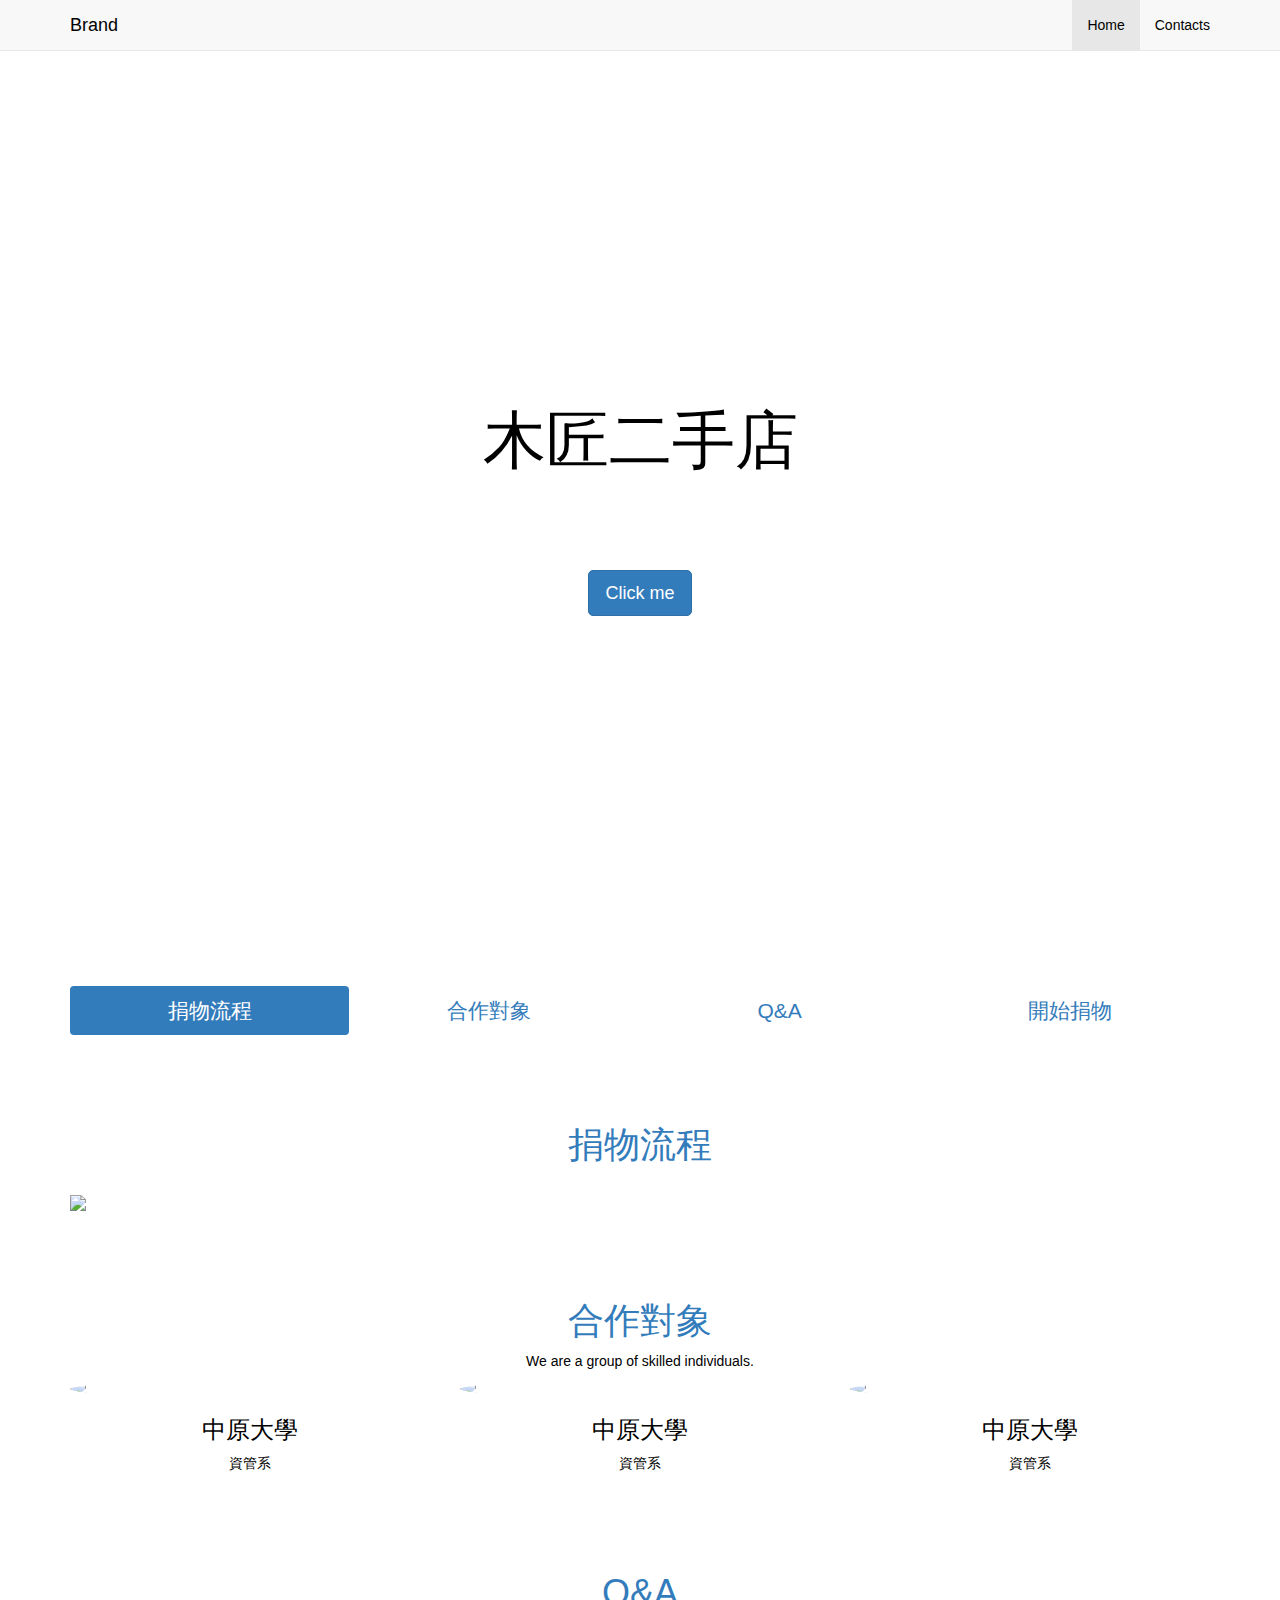
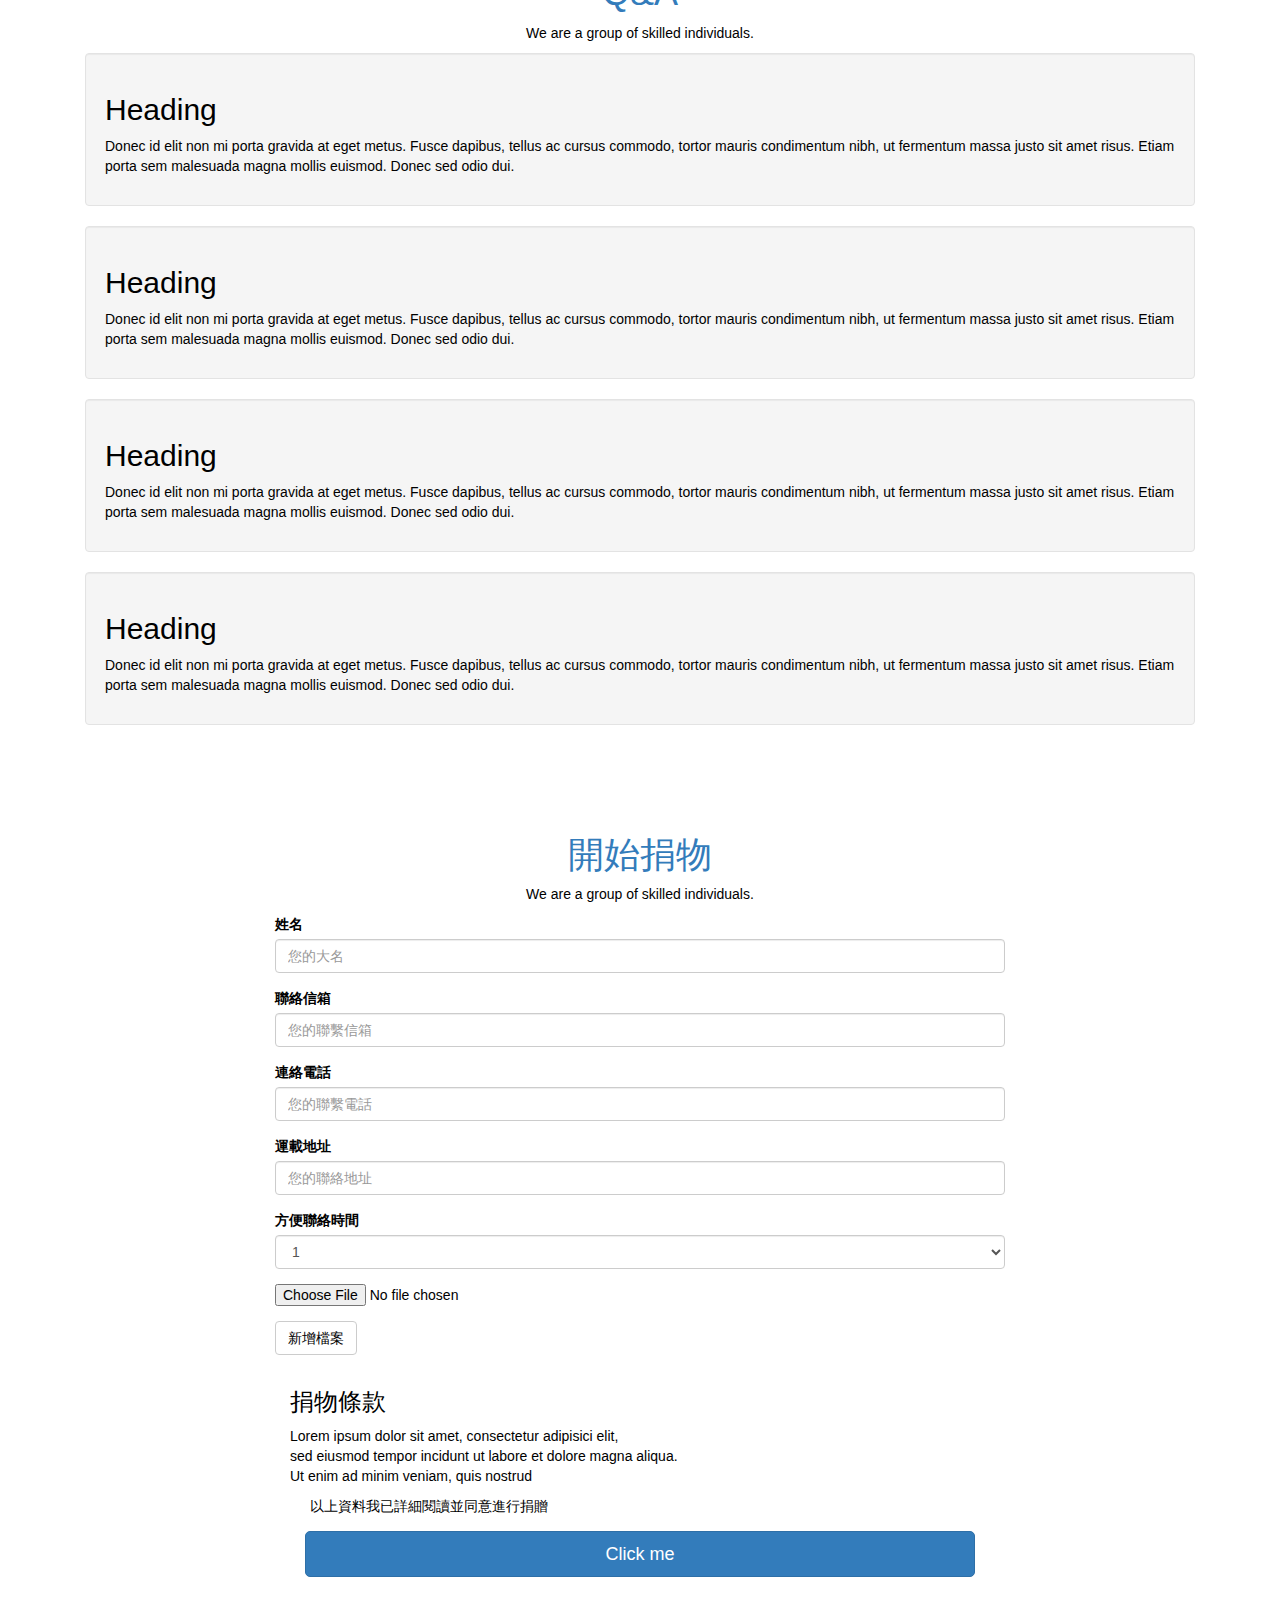
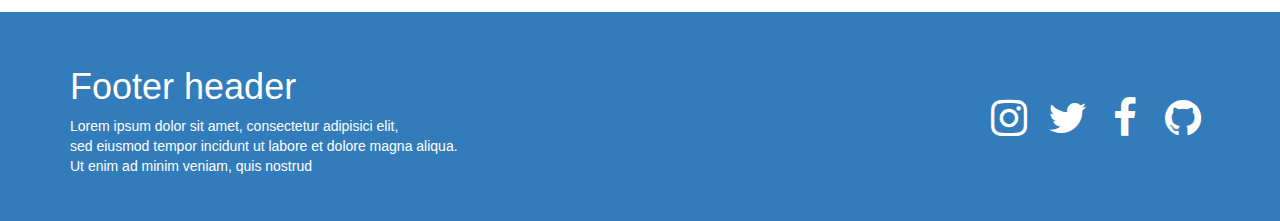
==== carpanter/index.html @ 4516a8fb "carpanter-donate" ====
<html><head>
    <meta charset="utf-8">
    <meta name="viewport" content="width=device-width, initial-scale=1">
    <script type="text/javascript" src="http://cdnjs.cloudflare.com/ajax/libs/jquery/2.0.3/jquery.min.js"></script>
    <script type="text/javascript" src="http://netdna.bootstrapcdn.com/bootstrap/3.3.4/js/bootstrap.min.js"></script>
    <link href="http://cdnjs.cloudflare.com/ajax/libs/font-awesome/4.3.0/css/font-awesome.min.css" rel="stylesheet" type="text/css">
    <link href="stylesheets.css" rel="stylesheet" type="text/css">
  </head><body>

    <div class="navbar navbar-default navbar-static-top"><div class="container"><div class="navbar-header"><button type="button" class="navbar-toggle" data-toggle="collapse" data-target="#navbar-ex-collapse"><span class="sr-only">Toggle navigation</span><span class="icon-bar"></span><span class="icon-bar"></span><span class="icon-bar"></span></button><a class="navbar-brand" href="#"><span>Brand</span></a></div><div class="collapse navbar-collapse" id="navbar-ex-collapse"><ul class="nav navbar-nav navbar-right"><li class="active"><a href="#">Home</a></li><li><a href="#">Contacts</a></li></ul></div></div></div><div class="cover">
      <div class="cover-image" style="background-image: url(https://unsplash.imgix.net/photo-1418065460487-3e41a6c84dc5?q=25&amp;fm=jpg&amp;s=127f3a3ccf4356b7f79594e05f6c840e);"></div>
      <div class="container">
        <div class="row">
          <div class="col-md-12 text-center">
            <h1>木匠二手店</h1>
            <p class="text-inverse">人的休息站　物的休憩站</p>
            <br>
            <br>
            <a class="btn btn-lg btn-primary" href="#">Click me</a>
          </div>
        </div>
      </div>
    </div>
    <div class="section">
      <div class="container">
        <div class="row">
          <div class="col-md-12">
            <ul class="lead nav nav-justified nav-pills">
              <li class="active">
                <a href="#1">捐物流程</a>
              </li>
              <li class="">
                <a href="#2">合作對象</a>
              </li>
              <li>
                <a href="#3">Q&amp;A</a>
              </li>
              <li>
                <a href="#4">開始捐物</a>
              </li>
            </ul>
          </div>
        </div>
      </div>
    </div>
    <div class="section">
      <div class="container">
        <div class="row">
          <div class="col-md-12">
            <h1 class="text-center text-primary" id="1">捐物流程</h1>
            <div class="col-md-12">
              <h1 class="text-center"></h1>
            </div>
          </div>
        </div>
        <div class="row">
          <div class="col-md-12">
            <img src="https://unsplash.imgix.net/photo-1422222948315-28aadb7a2cb8?w=1024&amp;q=50&amp;fm=jpg&amp;s=cfeadbd7a991e58b553bee29a7eeca55" class="img-responsive">
          </div>
        </div>
      </div>
    </div>
    <div class="section">
      <div class="container">
        <div class="row">
          <div class="col-md-12">
            <h1 class="text-center text-primary" id="2">合作對象</h1>
            <p class="text-center">We are a group of skilled individuals.</p>
          </div>
        </div>
        <div class="row">
          <div class="col-md-4">
            <img src="http://pingendo.github.io/pingendo-bootstrap/assets/user_placeholder.png" class="center-block img-circle img-responsive">
            <h3 class="text-center">中原大學</h3>
            <p class="text-center">資管系</p>
          </div>
          <div class="col-md-4">
            <img src="http://pingendo.github.io/pingendo-bootstrap/assets/user_placeholder.png" class="center-block img-circle img-responsive">
            <h3 class="text-center">中原大學</h3>
            <p class="text-center">資管系</p>
          </div>
          <div class="col-md-4">
            <img src="http://pingendo.github.io/pingendo-bootstrap/assets/user_placeholder.png" class="center-block img-circle img-responsive">
            <h3 class="text-center">中原大學</h3>
            <p class="text-center">資管系</p>
          </div>
        </div>
      </div>
    </div>
    <div class="section">
      <div class="container">
        <div class="row">
          <div class="col-md-12">
            <h1 class="text-center text-primary" id="3">Q&amp;A</h1>
            <p class="text-center">We are a group of skilled individuals.</p>
            <div class="col-md-12">
              <div class="well">
                <h2>Heading</h2>
                <p>Donec id elit non mi porta gravida at eget metus. Fusce dapibus, tellus
                  ac cursus commodo, tortor mauris condimentum nibh, ut fermentum massa justo
                  sit amet risus. Etiam porta sem malesuada magna mollis euismod. Donec sed
                  odio dui.</p>
              </div>
              <div class="well">
                <h2>Heading</h2>
                <p>Donec id elit non mi porta gravida at eget metus. Fusce dapibus, tellus
                  ac cursus commodo, tortor mauris condimentum nibh, ut fermentum massa justo
                  sit amet risus. Etiam porta sem malesuada magna mollis euismod. Donec sed
                  odio dui.</p>
              </div>
              <div class="well">
                <h2>Heading</h2>
                <p>Donec id elit non mi porta gravida at eget metus. Fusce dapibus, tellus
                  ac cursus commodo, tortor mauris condimentum nibh, ut fermentum massa justo
                  sit amet risus. Etiam porta sem malesuada magna mollis euismod. Donec sed
                  odio dui.</p>
              </div>
              <div class="well">
                <h2>Heading</h2>
                <p>Donec id elit non mi porta gravida at eget metus. Fusce dapibus, tellus
                  ac cursus commodo, tortor mauris condimentum nibh, ut fermentum massa justo
                  sit amet risus. Etiam porta sem malesuada magna mollis euismod. Donec sed
                  odio dui.</p>
              </div>
            </div>
          </div>
        </div>
      </div>
    </div>
    <div class="section">
      <div class="container">
        <div class="row">
          <div class="col-md-12">
            <h1 class="text-center text-primary" id="4">開始捐物</h1>
            <p class="text-center">We are a group of skilled individuals.</p>
            <div class="col-md-2"></div>
            <div class="col-md-8">
              <form role="form">
                <div class="form-group">
                  <label class="control-label">姓名</label>
                  <input class="form-control" type="text" placeholder="您的大名">
                </div>
                <div class="form-group">
                  <label class="control-label" for="exampleInputEmail1">聯絡信箱</label>
                  <input class="form-control" id="exampleInputEmail1" placeholder="您的聯繫信箱" type="email">
                </div>
                <div class="form-group">
                  <label class="control-label">連絡電話</label>
                  <input class="form-control" type="text" placeholder="您的聯繫電話">
                </div>
                <div class="form-group">
                  <label class="control-label">運載地址</label>
                  <input class="form-control" type="text" placeholder="您的聯絡地址">
                </div>
                <div class="form-group">
                  <label class="control-label">方便聯絡時間</label>
                  <select class="form-control">
                    <option>1</option>
                    <option>2</option>
                  </select>
                </div>
                <div class="form-group">
                  <input type="file">
                </div>
                <button type="submit" class="btn btn-default">新增檔案</button>
              </form>
              <div class="col-md-12">
                <h3>捐物條款</h3>
                <p>Lorem ipsum dolor sit amet, consectetur adipisici elit,
                  <br>sed eiusmod tempor incidunt ut labore et dolore magna aliqua.
                  <br>Ut enim ad minim veniam, quis nostrud</p>
                <form role="form">
                  <div class="form-group">
                    <div class="checkbox">
                      <label>以上資料我已詳細閱讀並同意進行捐贈</label>
                    </div>
                  </div>
                </form>
                <div class="col-md-12">
                  <a class="btn btn-block btn-lg btn-primary">Click me</a>
                </div>
              </div>
            </div>
            <div class="col-md-2"></div>
          </div>
        </div>
        <div class="row"></div>
      </div>
    </div>
    <footer class="section section-primary">
      <div class="container">
        <div class="row">
          <div class="col-sm-6">
            <h1>Footer header</h1>
            <p>Lorem ipsum dolor sit amet, consectetur adipisici elit,
              <br>sed eiusmod tempor incidunt ut labore et dolore magna aliqua.
              <br>Ut enim ad minim veniam, quis nostrud</p>
          </div>
          <div class="col-sm-6">
            <p class="text-info text-right">
              <br>
              <br>
            </p>
            <div class="row">
              <div class="col-md-12 hidden-lg hidden-md hidden-sm text-left">
                <a href="#"><i class="fa fa-3x fa-fw fa-instagram text-inverse"></i></a>
                <a href="#"><i class="fa fa-3x fa-fw fa-twitter text-inverse"></i></a>
                <a href="#"><i class="fa fa-3x fa-fw fa-facebook text-inverse"></i></a>
                <a href="#"><i class="fa fa-3x fa-fw fa-github text-inverse"></i></a>
              </div>
            </div>
            <div class="row">
              <div class="col-md-12 hidden-xs text-right">
                <a href="#"><i class="fa fa-3x fa-fw fa-instagram text-inverse"></i></a>
                <a href="#"><i class="fa fa-3x fa-fw fa-twitter text-inverse"></i></a>
                <a href="#"><i class="fa fa-3x fa-fw fa-facebook text-inverse"></i></a>
                <a href="#"><i class="fa fa-3x fa-fw fa-github text-inverse"></i></a>
              </div>
            </div>
          </div>
        </div>
      </div>
    </footer>


</body></html>
---- carpanter/stylesheets.css ----
@import url(http://fonts.googleapis.com/earlyaccess/notosanstc.css);
/*!
 * Default theme for Pingendo
 * Homepage: http://pingendo.com
 * Copyright 2015 Pingendo
 * Licensed under MIT
 * Based on Bootstrap v3.3.4
*/
/* Add custom CSS classes here
 *
 * img {
 *   box-shadow : 0px 0px 10px black !important;
 * }
*/
/*! normalize.css v3.0.2 | MIT License | git.io/normalize */
html {
  font-family: 'Noto Sans TC', sans-serif;
  -ms-text-size-adjust: 100%;
  -webkit-text-size-adjust: 100%;
}
body {
  font-family: 'Noto Sans TC', sans-serif;
  margin: 0;
}
article,
aside,
details,
figcaption,
figure,
footer,
header,
hgroup,
main,
menu,
nav,
section,
summary {
  display: block;
}
audio,
canvas,
progress,
video {
  display: inline-block;
  vertical-align: baseline;
}
audio:not([controls]) {
  display: none;
  height: 0;
}
[hidden],
template {
  display: none;
}
a {
  background-color: transparent;
}
a:active,
a:hover {
  outline: 0;
}
abbr[title] {
  border-bottom: 1px dotted;
}
b,
strong {
  font-weight: bold;
}
dfn {
  font-style: italic;
}
h1 {
  font-size: 2em;
  margin: 0.67em 0;
}
mark {
  background: #ff0;
  color: #000;
}
small {
  font-size: 80%;
}
sub,
sup {
  font-size: 75%;
  line-height: 0;
  position: relative;
  vertical-align: baseline;
}
sup {
  top: -0.5em;
}
sub {
  bottom: -0.25em;
}
img {
  border: 0;
}
svg:not(:root) {
  overflow: hidden;
}
figure {
  margin: 1em 40px;
}
hr {
  -moz-box-sizing: content-box;
  box-sizing: content-box;
  height: 0;
}
pre {
  overflow: auto;
}
code,
kbd,
pre,
samp {
  font-size: 1em;
}
button,
input,
optgroup,
select,
textarea {
  color: inherit;
  font: inherit;
  margin: 0;
}
button {
  overflow: visible;
}
button,
select {
  text-transform: none;
}
button,
html input[type="button"],
input[type="reset"],
input[type="submit"] {
  -webkit-appearance: button;
  cursor: pointer;
}
button[disabled],
html input[disabled] {
  cursor: default;
}
button::-moz-focus-inner,
input::-moz-focus-inner {
  border: 0;
  padding: 0;
}
input {
  line-height: normal;
}
input[type="checkbox"],
input[type="radio"] {
  box-sizing: border-box;
  padding: 0;
}
input[type="number"]::-webkit-inner-spin-button,
input[type="number"]::-webkit-outer-spin-button {
  height: auto;
}
input[type="search"] {
  -webkit-appearance: textfield;
  -moz-box-sizing: content-box;
  -webkit-box-sizing: content-box;
  box-sizing: content-box;
}
input[type="search"]::-webkit-search-cancel-button,
input[type="search"]::-webkit-search-decoration {
  -webkit-appearance: none;
}
fieldset {
  border: 1px solid #c0c0c0;
  margin: 0 2px;
  padding: 0.35em 0.625em 0.75em;
}
legend {
  border: 0;
  padding: 0;
}
textarea {
  overflow: auto;
}
optgroup {
  font-weight: bold;
}
table {
  border-collapse: collapse;
  border-spacing: 0;
}
td,
th {
  padding: 0;
}
/*! Source: https://github.com/h5bp/html5-boilerplate/blob/master/src/css/main.css */
@media print {
  *,
  *:before,
  *:after {
    background: transparent !important;
    color: #000 !important;
    box-shadow: none !important;
    text-shadow: none !important;
  }
  a,
  a:visited {
    text-decoration: underline;
  }
  a[href]:after {
    content: " (" attr(href) ")";
  }
  abbr[title]:after {
    content: " (" attr(title) ")";
  }
  a[href^="#"]:after,
  a[href^="javascript:"]:after {
    content: "";
  }
  pre,
  blockquote {
    border: 1px solid #999;
    page-break-inside: avoid;
  }
  thead {
    display: table-header-group;
  }
  tr,
  img {
    page-break-inside: avoid;
  }
  img {
    max-width: 100% !important;
  }
  p,
  h2,
  h3 {
    orphans: 3;
    widows: 3;
  }
  h2,
  h3 {
    page-break-after: avoid;
  }
  select {
    background: #fff !important;
  }
  .navbar {
    display: none;
  }
  .btn > .caret,
  .dropup > .btn > .caret {
    border-top-color: #000 !important;
  }
  .label {
    border: 1px solid #000;
  }
  .table {
    border-collapse: collapse !important;
  }
  .table td,
  .table th {
    background-color: #fff !important;
  }
  .table-bordered th,
  .table-bordered td {
    border: 1px solid #ddd !important;
  }
}
.glyphicon {
  position: relative;
  top: 1px;
  display: inline-block;
  font-style: normal;
  font-weight: normal;
  line-height: 1;
  -webkit-font-smoothing: antialiased;
  -moz-osx-font-smoothing: grayscale;
}
.glyphicon-asterisk:before {
  content: "\2a";
}
.glyphicon-plus:before {
  content: "\2b";
}
.glyphicon-euro:before,
.glyphicon-eur:before {
  content: "\20ac";
}
.glyphicon-minus:before {
  content: "\2212";
}
.glyphicon-cloud:before {
  content: "\2601";
}
.glyphicon-envelope:before {
  content: "\2709";
}
.glyphicon-pencil:before {
  content: "\270f";
}
.glyphicon-glass:before {
  content: "\e001";
}
.glyphicon-music:before {
  content: "\e002";
}
.glyphicon-search:before {
  content: "\e003";
}
.glyphicon-heart:before {
  content: "\e005";
}
.glyphicon-star:before {
  content: "\e006";
}
.glyphicon-star-empty:before {
  content: "\e007";
}
.glyphicon-user:before {
  content: "\e008";
}
.glyphicon-film:before {
  content: "\e009";
}
.glyphicon-th-large:before {
  content: "\e010";
}
.glyphicon-th:before {
  content: "\e011";
}
.glyphicon-th-list:before {
  content: "\e012";
}
.glyphicon-ok:before {
  content: "\e013";
}
.glyphicon-remove:before {
  content: "\e014";
}
.glyphicon-zoom-in:before {
  content: "\e015";
}
.glyphicon-zoom-out:before {
  content: "\e016";
}
.glyphicon-off:before {
  content: "\e017";
}
.glyphicon-signal:before {
  content: "\e018";
}
.glyphicon-cog:before {
  content: "\e019";
}
.glyphicon-trash:before {
  content: "\e020";
}
.glyphicon-home:before {
  content: "\e021";
}
.glyphicon-file:before {
  content: "\e022";
}
.glyphicon-time:before {
  content: "\e023";
}
.glyphicon-road:before {
  content: "\e024";
}
.glyphicon-download-alt:before {
  content: "\e025";
}
.glyphicon-download:before {
  content: "\e026";
}
.glyphicon-upload:before {
  content: "\e027";
}
.glyphicon-inbox:before {
  content: "\e028";
}
.glyphicon-play-circle:before {
  content: "\e029";
}
.glyphicon-repeat:before {
  content: "\e030";
}
.glyphicon-refresh:before {
  content: "\e031";
}
.glyphicon-list-alt:before {
  content: "\e032";
}
.glyphicon-lock:before {
  content: "\e033";
}
.glyphicon-flag:before {
  content: "\e034";
}
.glyphicon-headphones:before {
  content: "\e035";
}
.glyphicon-volume-off:before {
  content: "\e036";
}
.glyphicon-volume-down:before {
  content: "\e037";
}
.glyphicon-volume-up:before {
  content: "\e038";
}
.glyphicon-qrcode:before {
  content: "\e039";
}
.glyphicon-barcode:before {
  content: "\e040";
}
.glyphicon-tag:before {
  content: "\e041";
}
.glyphicon-tags:before {
  content: "\e042";
}
.glyphicon-book:before {
  content: "\e043";
}
.glyphicon-bookmark:before {
  content: "\e044";
}
.glyphicon-print:before {
  content: "\e045";
}
.glyphicon-camera:before {
  content: "\e046";
}
.glyphicon-font:before {
  content: "\e047";
}
.glyphicon-bold:before {
  content: "\e048";
}
.glyphicon-italic:before {
  content: "\e049";
}
.glyphicon-text-height:before {
  content: "\e050";
}
.glyphicon-text-width:before {
  content: "\e051";
}
.glyphicon-align-left:before {
  content: "\e052";
}
.glyphicon-align-center:before {
  content: "\e053";
}
.glyphicon-align-right:before {
  content: "\e054";
}
.glyphicon-align-justify:before {
  content: "\e055";
}
.glyphicon-list:before {
  content: "\e056";
}
.glyphicon-indent-left:before {
  content: "\e057";
}
.glyphicon-indent-right:before {
  content: "\e058";
}
.glyphicon-facetime-video:before {
  content: "\e059";
}
.glyphicon-picture:before {
  content: "\e060";
}
.glyphicon-map-marker:before {
  content: "\e062";
}
.glyphicon-adjust:before {
  content: "\e063";
}
.glyphicon-tint:before {
  content: "\e064";
}
.glyphicon-edit:before {
  content: "\e065";
}
.glyphicon-share:before {
  content: "\e066";
}
.glyphicon-check:before {
  content: "\e067";
}
.glyphicon-move:before {
  content: "\e068";
}
.glyphicon-step-backward:before {
  content: "\e069";
}
.glyphicon-fast-backward:before {
  content: "\e070";
}
.glyphicon-backward:before {
  content: "\e071";
}
.glyphicon-play:before {
  content: "\e072";
}
.glyphicon-pause:before {
  content: "\e073";
}
.glyphicon-stop:before {
  content: "\e074";
}
.glyphicon-forward:before {
  content: "\e075";
}
.glyphicon-fast-forward:before {
  content: "\e076";
}
.glyphicon-step-forward:before {
  content: "\e077";
}
.glyphicon-eject:before {
  content: "\e078";
}
.glyphicon-chevron-left:before {
  content: "\e079";
}
.glyphicon-chevron-right:before {
  content: "\e080";
}
.glyphicon-plus-sign:before {
  content: "\e081";
}
.glyphicon-minus-sign:before {
  content: "\e082";
}
.glyphicon-remove-sign:before {
  content: "\e083";
}
.glyphicon-ok-sign:before {
  content: "\e084";
}
.glyphicon-question-sign:before {
  content: "\e085";
}
.glyphicon-info-sign:before {
  content: "\e086";
}
.glyphicon-screenshot:before {
  content: "\e087";
}
.glyphicon-remove-circle:before {
  content: "\e088";
}
.glyphicon-ok-circle:before {
  content: "\e089";
}
.glyphicon-ban-circle:before {
  content: "\e090";
}
.glyphicon-arrow-left:before {
  content: "\e091";
}
.glyphicon-arrow-right:before {
  content: "\e092";
}
.glyphicon-arrow-up:before {
  content: "\e093";
}
.glyphicon-arrow-down:before {
  content: "\e094";
}
.glyphicon-share-alt:before {
  content: "\e095";
}
.glyphicon-resize-full:before {
  content: "\e096";
}
.glyphicon-resize-small:before {
  content: "\e097";
}
.glyphicon-exclamation-sign:before {
  content: "\e101";
}
.glyphicon-gift:before {
  content: "\e102";
}
.glyphicon-leaf:before {
  content: "\e103";
}
.glyphicon-fire:before {
  content: "\e104";
}
.glyphicon-eye-open:before {
  content: "\e105";
}
.glyphicon-eye-close:before {
  content: "\e106";
}
.glyphicon-warning-sign:before {
  content: "\e107";
}
.glyphicon-plane:before {
  content: "\e108";
}
.glyphicon-calendar:before {
  content: "\e109";
}
.glyphicon-random:before {
  content: "\e110";
}
.glyphicon-comment:before {
  content: "\e111";
}
.glyphicon-magnet:before {
  content: "\e112";
}
.glyphicon-chevron-up:before {
  content: "\e113";
}
.glyphicon-chevron-down:before {
  content: "\e114";
}
.glyphicon-retweet:before {
  content: "\e115";
}
.glyphicon-shopping-cart:before {
  content: "\e116";
}
.glyphicon-folder-close:before {
  content: "\e117";
}
.glyphicon-folder-open:before {
  content: "\e118";
}
.glyphicon-resize-vertical:before {
  content: "\e119";
}
.glyphicon-resize-horizontal:before {
  content: "\e120";
}
.glyphicon-hdd:before {
  content: "\e121";
}
.glyphicon-bullhorn:before {
  content: "\e122";
}
.glyphicon-bell:before {
  content: "\e123";
}
.glyphicon-certificate:before {
  content: "\e124";
}
.glyphicon-thumbs-up:before {
  content: "\e125";
}
.glyphicon-thumbs-down:before {
  content: "\e126";
}
.glyphicon-hand-right:before {
  content: "\e127";
}
.glyphicon-hand-left:before {
  content: "\e128";
}
.glyphicon-hand-up:before {
  content: "\e129";
}
.glyphicon-hand-down:before {
  content: "\e130";
}
.glyphicon-circle-arrow-right:before {
  content: "\e131";
}
.glyphicon-circle-arrow-left:before {
  content: "\e132";
}
.glyphicon-circle-arrow-up:before {
  content: "\e133";
}
.glyphicon-circle-arrow-down:before {
  content: "\e134";
}
.glyphicon-globe:before {
  content: "\e135";
}
.glyphicon-wrench:before {
  content: "\e136";
}
.glyphicon-tasks:before {
  content: "\e137";
}
.glyphicon-filter:before {
  content: "\e138";
}
.glyphicon-briefcase:before {
  content: "\e139";
}
.glyphicon-fullscreen:before {
  content: "\e140";
}
.glyphicon-dashboard:before {
  content: "\e141";
}
.glyphicon-paperclip:before {
  content: "\e142";
}
.glyphicon-heart-empty:before {
  content: "\e143";
}
.glyphicon-link:before {
  content: "\e144";
}
.glyphicon-phone:before {
  content: "\e145";
}
.glyphicon-pushpin:before {
  content: "\e146";
}
.glyphicon-usd:before {
  content: "\e148";
}
.glyphicon-gbp:before {
  content: "\e149";
}
.glyphicon-sort:before {
  content: "\e150";
}
.glyphicon-sort-by-alphabet:before {
  content: "\e151";
}
.glyphicon-sort-by-alphabet-alt:before {
  content: "\e152";
}
.glyphicon-sort-by-order:before {
  content: "\e153";
}
.glyphicon-sort-by-order-alt:before {
  content: "\e154";
}
.glyphicon-sort-by-attributes:before {
  content: "\e155";
}
.glyphicon-sort-by-attributes-alt:before {
  content: "\e156";
}
.glyphicon-unchecked:before {
  content: "\e157";
}
.glyphicon-expand:before {
  content: "\e158";
}
.glyphicon-collapse-down:before {
  content: "\e159";
}
.glyphicon-collapse-up:before {
  content: "\e160";
}
.glyphicon-log-in:before {
  content: "\e161";
}
.glyphicon-flash:before {
  content: "\e162";
}
.glyphicon-log-out:before {
  content: "\e163";
}
.glyphicon-new-window:before {
  content: "\e164";
}
.glyphicon-record:before {
  content: "\e165";
}
.glyphicon-save:before {
  content: "\e166";
}
.glyphicon-open:before {
  content: "\e167";
}
.glyphicon-saved:before {
  content: "\e168";
}
.glyphicon-import:before {
  content: "\e169";
}
.glyphicon-export:before {
  content: "\e170";
}
.glyphicon-send:before {
  content: "\e171";
}
.glyphicon-floppy-disk:before {
  content: "\e172";
}
.glyphicon-floppy-saved:before {
  content: "\e173";
}
.glyphicon-floppy-remove:before {
  content: "\e174";
}
.glyphicon-floppy-save:before {
  content: "\e175";
}
.glyphicon-floppy-open:before {
  content: "\e176";
}
.glyphicon-credit-card:before {
  content: "\e177";
}
.glyphicon-transfer:before {
  content: "\e178";
}
.glyphicon-cutlery:before {
  content: "\e179";
}
.glyphicon-header:before {
  content: "\e180";
}
.glyphicon-compressed:before {
  content: "\e181";
}
.glyphicon-earphone:before {
  content: "\e182";
}
.glyphicon-phone-alt:before {
  content: "\e183";
}
.glyphicon-tower:before {
  content: "\e184";
}
.glyphicon-stats:before {
  content: "\e185";
}
.glyphicon-sd-video:before {
  content: "\e186";
}
.glyphicon-hd-video:before {
  content: "\e187";
}
.glyphicon-subtitles:before {
  content: "\e188";
}
.glyphicon-sound-stereo:before {
  content: "\e189";
}
.glyphicon-sound-dolby:before {
  content: "\e190";
}
.glyphicon-sound-5-1:before {
  content: "\e191";
}
.glyphicon-sound-6-1:before {
  content: "\e192";
}
.glyphicon-sound-7-1:before {
  content: "\e193";
}
.glyphicon-copyright-mark:before {
  content: "\e194";
}
.glyphicon-registration-mark:before {
  content: "\e195";
}
.glyphicon-cloud-download:before {
  content: "\e197";
}
.glyphicon-cloud-upload:before {
  content: "\e198";
}
.glyphicon-tree-conifer:before {
  content: "\e199";
}
.glyphicon-tree-deciduous:before {
  content: "\e200";
}
.glyphicon-cd:before {
  content: "\e201";
}
.glyphicon-save-file:before {
  content: "\e202";
}
.glyphicon-open-file:before {
  content: "\e203";
}
.glyphicon-level-up:before {
  content: "\e204";
}
.glyphicon-copy:before {
  content: "\e205";
}
.glyphicon-paste:before {
  content: "\e206";
}
.glyphicon-alert:before {
  content: "\e209";
}
.glyphicon-equalizer:before {
  content: "\e210";
}
.glyphicon-king:before {
  content: "\e211";
}
.glyphicon-queen:before {
  content: "\e212";
}
.glyphicon-pawn:before {
  content: "\e213";
}
.glyphicon-bishop:before {
  content: "\e214";
}
.glyphicon-knight:before {
  content: "\e215";
}
.glyphicon-baby-formula:before {
  content: "\e216";
}
.glyphicon-tent:before {
  content: "\26fa";
}
.glyphicon-blackboard:before {
  content: "\e218";
}
.glyphicon-bed:before {
  content: "\e219";
}
.glyphicon-apple:before {
  content: "\f8ff";
}
.glyphicon-erase:before {
  content: "\e221";
}
.glyphicon-hourglass:before {
  content: "\231b";
}
.glyphicon-lamp:before {
  content: "\e223";
}
.glyphicon-duplicate:before {
  content: "\e224";
}
.glyphicon-piggy-bank:before {
  content: "\e225";
}
.glyphicon-scissors:before {
  content: "\e226";
}
.glyphicon-bitcoin:before {
  content: "\e227";
}
.glyphicon-btc:before {
  content: "\e227";
}
.glyphicon-xbt:before {
  content: "\e227";
}
.glyphicon-yen:before {
  content: "\00a5";
}
.glyphicon-jpy:before {
  content: "\00a5";
}
.glyphicon-ruble:before {
  content: "\20bd";
}
.glyphicon-rub:before {
  content: "\20bd";
}
.glyphicon-scale:before {
  content: "\e230";
}
.glyphicon-ice-lolly:before {
  content: "\e231";
}
.glyphicon-ice-lolly-tasted:before {
  content: "\e232";
}
.glyphicon-education:before {
  content: "\e233";
}
.glyphicon-option-horizontal:before {
  content: "\e234";
}
.glyphicon-option-vertical:before {
  content: "\e235";
}
.glyphicon-menu-hamburger:before {
  content: "\e236";
}
.glyphicon-modal-window:before {
  content: "\e237";
}
.glyphicon-oil:before {
  content: "\e238";
}
.glyphicon-grain:before {
  content: "\e239";
}
.glyphicon-sunglasses:before {
  content: "\e240";
}
.glyphicon-text-size:before {
  content: "\e241";
}
.glyphicon-text-color:before {
  content: "\e242";
}
.glyphicon-text-background:before {
  content: "\e243";
}
.glyphicon-object-align-top:before {
  content: "\e244";
}
.glyphicon-object-align-bottom:before {
  content: "\e245";
}
.glyphicon-object-align-horizontal:before {
  content: "\e246";
}
.glyphicon-object-align-left:before {
  content: "\e247";
}
.glyphicon-object-align-vertical:before {
  content: "\e248";
}
.glyphicon-object-align-right:before {
  content: "\e249";
}
.glyphicon-triangle-right:before {
  content: "\e250";
}
.glyphicon-triangle-left:before {
  content: "\e251";
}
.glyphicon-triangle-bottom:before {
  content: "\e252";
}
.glyphicon-triangle-top:before {
  content: "\e253";
}
.glyphicon-console:before {
  content: "\e254";
}
.glyphicon-superscript:before {
  content: "\e255";
}
.glyphicon-subscript:before {
  content: "\e256";
}
.glyphicon-menu-left:before {
  content: "\e257";
}
.glyphicon-menu-right:before {
  content: "\e258";
}
.glyphicon-menu-down:before {
  content: "\e259";
}
.glyphicon-menu-up:before {
  content: "\e260";
}
* {
  -webkit-box-sizing: border-box;
  -moz-box-sizing: border-box;
  box-sizing: border-box;
}
*:before,
*:after {
  -webkit-box-sizing: border-box;
  -moz-box-sizing: border-box;
  box-sizing: border-box;
}
html {
  font-size: 10px;
  -webkit-tap-highlight-color: rgba(0, 0, 0, 0);
}
body {
  font-size: 14px;
  line-height: 1.42857143;
  color: #000000;
  background-color: #ffffff;
}
input,
button,
select,
textarea {
  font-family: inherit;
  font-size: inherit;
  line-height: inherit;
}
a {
  color: #337cbb;
  text-decoration: none;
}
a:hover,
a:focus {
  color: #23547f;
  text-decoration: underline;
}
a:focus {
  outline: thin dotted;
  outline: 5px auto -webkit-focus-ring-color;
  outline-offset: -2px;
}
figure {
  margin: 0;
}
img {
  vertical-align: middle;
}
.img-responsive,
.thumbnail > img,
.thumbnail a > img,
.carousel-inner > .item > img,
.carousel-inner > .item > a > img {
  display: block;
  max-width: 100%;
  height: auto;
}
.img-rounded {
  border-radius: 5px;
}
.img-thumbnail {
  padding: 4px;
  line-height: 1.42857143;
  background-color: #ffffff;
  border: 1px solid #dddddd;
  border-radius: 4px;
  -webkit-transition: all 0.2s ease-in-out;
  -o-transition: all 0.2s ease-in-out;
  transition: all 0.2s ease-in-out;
  display: inline-block;
  max-width: 100%;
  height: auto;
}
.img-circle {
  border-radius: 50%;
}
hr {
  margin-top: 20px;
  margin-bottom: 20px;
  border: 0;
  border-top: 1px solid #eeeeee;
}
.sr-only {
  position: absolute;
  width: 1px;
  height: 1px;
  margin: -1px;
  padding: 0;
  overflow: hidden;
  clip: rect(0, 0, 0, 0);
  border: 0;
}
.sr-only-focusable:active,
.sr-only-focusable:focus {
  position: static;
  width: auto;
  height: auto;
  margin: 0;
  overflow: visible;
  clip: auto;
}
[role="button"] {
  cursor: pointer;
}
h1,
h2,
h3,
h4,
h5,
h6,
.h1,
.h2,
.h3,
.h4,
.h5,
.h6 {
  font-weight: 500;
  line-height: 1.1;
  color: inherit;
}
h1 small,
h2 small,
h3 small,
h4 small,
h5 small,
h6 small,
.h1 small,
.h2 small,
.h3 small,
.h4 small,
.h5 small,
.h6 small,
h1 .small,
h2 .small,
h3 .small,
h4 .small,
h5 .small,
h6 .small,
.h1 .small,
.h2 .small,
.h3 .small,
.h4 .small,
.h5 .small,
.h6 .small {
  font-weight: normal;
  line-height: 1;
  color: #777777;
}
h1,
.h1,
h2,
.h2,
h3,
.h3 {
  margin-top: 20px;
  margin-bottom: 10px;
}
h1 small,
.h1 small,
h2 small,
.h2 small,
h3 small,
.h3 small,
h1 .small,
.h1 .small,
h2 .small,
.h2 .small,
h3 .small,
.h3 .small {
  font-size: 65%;
}
h4,
.h4,
h5,
.h5,
h6,
.h6 {
  margin-top: 10px;
  margin-bottom: 10px;
}
h4 small,
.h4 small,
h5 small,
.h5 small,
h6 small,
.h6 small,
h4 .small,
.h4 .small,
h5 .small,
.h5 .small,
h6 .small,
.h6 .small {
  font-size: 75%;
}
h1,
.h1 {
  font-size: 36px;
}
h2,
.h2 {
  font-size: 30px;
}
h3,
.h3 {
  font-size: 24px;
}
h4,
.h4 {
  font-size: 18px;
}
h5,
.h5 {
  font-size: 14px;
}
h6,
.h6 {
  font-size: 12px;
}
p {
  margin: 0 0 10px;
}
.lead {
  margin-bottom: 20px;
  font-size: 16px;
  font-weight: 300;
  line-height: 1.4;
}
@media (min-width: 768px) {
  .lead {
    font-size: 21px;
  }
}
small,
.small {
  font-size: 85%;
}
mark,
.mark {
  background-color: #f8d9ac;
  padding: .2em;
}
.text-left {
  text-align: left;
}
.text-right {
  text-align: right;
}
.text-center {
  text-align: center;
}
.text-justify {
  text-align: justify;
}
.text-nowrap {
  white-space: nowrap;
}
.text-lowercase {
  text-transform: lowercase;
}
.text-uppercase {
  text-transform: uppercase;
}
.text-capitalize {
  text-transform: capitalize;
}
.text-muted {
  color: #777777;
}
.text-primary {
  color: #337cbb;
}
a.text-primary:hover {
  color: #286193;
}
.text-success {
  color: #5cb85c;
}
a.text-success:hover {
  color: #449d44;
}
.text-info {
  color: #5bc0de;
}
a.text-info:hover {
  color: #31b0d5;
}
.text-warning {
  color: #f0ad4e;
}
a.text-warning:hover {
  color: #ec971f;
}
.text-danger {
  color: #d9534f;
}
a.text-danger:hover {
  color: #c9302c;
}
.bg-primary {
  color: #fff;
  background-color: #337cbb;
}
a.bg-primary:hover {
  background-color: #286193;
}
.bg-success {
  background-color: #a3d7a3;
}
a.bg-success:hover {
  background-color: #80c780;
}
.bg-info {
  background-color: #b0e1ef;
}
a.bg-info:hover {
  background-color: #85d0e7;
}
.bg-warning {
  background-color: #f8d9ac;
}
a.bg-warning:hover {
  background-color: #f4c37d;
}
.bg-danger {
  background-color: #eba5a3;
}
a.bg-danger:hover {
  background-color: #e27c79;
}
.page-header {
  padding-bottom: 9px;
  margin: 40px 0 20px;
  border-bottom: 1px solid #eeeeee;
}
ul,
ol {
  margin-top: 0;
  margin-bottom: 10px;
}
ul ul,
ol ul,
ul ol,
ol ol {
  margin-bottom: 0;
}
.list-unstyled {
  padding-left: 0;
  list-style: none;
}
.list-inline {
  padding-left: 0;
  list-style: none;
  margin-left: -5px;
}
.list-inline > li {
  display: inline-block;
  padding-left: 5px;
  padding-right: 5px;
}
dl {
  margin-top: 0;
  margin-bottom: 20px;
}
dt,
dd {
  line-height: 1.42857143;
}
dt {
  font-weight: bold;
}
dd {
  margin-left: 0;
}
@media (min-width: 768px) {
  .dl-horizontal dt {
    float: left;
    width: 160px;
    clear: left;
    text-align: right;
    overflow: hidden;
    text-overflow: ellipsis;
    white-space: nowrap;
  }
  .dl-horizontal dd {
    margin-left: 180px;
  }
}
abbr[title],
abbr[data-original-title] {
  cursor: help;
  border-bottom: 1px dotted #777777;
}
.initialism {
  font-size: 90%;
  text-transform: uppercase;
}
blockquote {
  padding: 10px 20px;
  margin: 0 0 20px;
  font-size: 17.5px;
  border-left: 5px solid #eeeeee;
}
blockquote p:last-child,
blockquote ul:last-child,
blockquote ol:last-child {
  margin-bottom: 0;
}
blockquote footer,
blockquote small,
blockquote .small {
  display: block;
  font-size: 80%;
  line-height: 1.42857143;
  color: #777777;
}
blockquote footer:before,
blockquote small:before,
blockquote .small:before {
  content: '\2014 \00A0';
}
.blockquote-reverse,
blockquote.pull-right {
  padding-right: 15px;
  padding-left: 0;
  border-right: 5px solid #eeeeee;
  border-left: 0;
  text-align: right;
}
.blockquote-reverse footer:before,
blockquote.pull-right footer:before,
.blockquote-reverse small:before,
blockquote.pull-right small:before,
.blockquote-reverse .small:before,
blockquote.pull-right .small:before {
  content: '';
}
.blockquote-reverse footer:after,
blockquote.pull-right footer:after,
.blockquote-reverse small:after,
blockquote.pull-right small:after,
.blockquote-reverse .small:after,
blockquote.pull-right .small:after {
  content: '\00A0 \2014';
}
address {
  margin-bottom: 20px;
  font-style: normal;
  line-height: 1.42857143;
}
code {
  padding: 2px 4px;
  font-size: 90%;
  color: #c7254e;
  background-color: #f9f2f4;
  border-radius: 4px;
}
kbd {
  padding: 2px 4px;
  font-size: 90%;
  color: #ffffff;
  background-color: #333333;
  border-radius: 2px;
  box-shadow: inset 0 -1px 0 rgba(0, 0, 0, 0.25);
}
kbd kbd {
  padding: 0;
  font-size: 100%;
  font-weight: bold;
  box-shadow: none;
}
pre {
  display: block;
  padding: 9.5px;
  margin: 0 0 10px;
  font-size: 13px;
  line-height: 1.42857143;
  word-break: break-all;
  word-wrap: break-word;
  color: #333333;
  background-color: #f5f5f5;
  border: 1px solid #cccccc;
  border-radius: 4px;
}
pre code {
  padding: 0;
  font-size: inherit;
  color: inherit;
  white-space: pre-wrap;
  background-color: transparent;
  border-radius: 0;
}
.pre-scrollable {
  max-height: 340px;
  overflow-y: scroll;
}
.container {
  margin-right: auto;
  margin-left: auto;
  padding-left: 15px;
  padding-right: 15px;
}
@media (min-width: 768px) {
  .container {
    width: 750px;
  }
}
@media (min-width: 992px) {
  .container {
    width: 970px;
  }
}
@media (min-width: 1200px) {
  .container {
    width: 1170px;
  }
}
.container-fluid {
  margin-right: auto;
  margin-left: auto;
  padding-left: 15px;
  padding-right: 15px;
}
.row {
  margin-left: -15px;
  margin-right: -15px;
}
.col-xs-1, .col-sm-1, .col-md-1, .col-lg-1, .col-xs-2, .col-sm-2, .col-md-2, .col-lg-2, .col-xs-3, .col-sm-3, .col-md-3, .col-lg-3, .col-xs-4, .col-sm-4, .col-md-4, .col-lg-4, .col-xs-5, .col-sm-5, .col-md-5, .col-lg-5, .col-xs-6, .col-sm-6, .col-md-6, .col-lg-6, .col-xs-7, .col-sm-7, .col-md-7, .col-lg-7, .col-xs-8, .col-sm-8, .col-md-8, .col-lg-8, .col-xs-9, .col-sm-9, .col-md-9, .col-lg-9, .col-xs-10, .col-sm-10, .col-md-10, .col-lg-10, .col-xs-11, .col-sm-11, .col-md-11, .col-lg-11, .col-xs-12, .col-sm-12, .col-md-12, .col-lg-12 {
  position: relative;
  min-height: 1px;
  padding-left: 15px;
  padding-right: 15px;
}
.col-xs-1, .col-xs-2, .col-xs-3, .col-xs-4, .col-xs-5, .col-xs-6, .col-xs-7, .col-xs-8, .col-xs-9, .col-xs-10, .col-xs-11, .col-xs-12 {
  float: left;
}
.col-xs-12 {
  width: 100%;
}
.col-xs-11 {
  width: 91.66666667%;
}
.col-xs-10 {
  width: 83.33333333%;
}
.col-xs-9 {
  width: 75%;
}
.col-xs-8 {
  width: 66.66666667%;
}
.col-xs-7 {
  width: 58.33333333%;
}
.col-xs-6 {
  width: 50%;
}
.col-xs-5 {
  width: 41.66666667%;
}
.col-xs-4 {
  width: 33.33333333%;
}
.col-xs-3 {
  width: 25%;
}
.col-xs-2 {
  width: 16.66666667%;
}
.col-xs-1 {
  width: 8.33333333%;
}
.col-xs-pull-12 {
  right: 100%;
}
.col-xs-pull-11 {
  right: 91.66666667%;
}
.col-xs-pull-10 {
  right: 83.33333333%;
}
.col-xs-pull-9 {
  right: 75%;
}
.col-xs-pull-8 {
  right: 66.66666667%;
}
.col-xs-pull-7 {
  right: 58.33333333%;
}
.col-xs-pull-6 {
  right: 50%;
}
.col-xs-pull-5 {
  right: 41.66666667%;
}
.col-xs-pull-4 {
  right: 33.33333333%;
}
.col-xs-pull-3 {
  right: 25%;
}
.col-xs-pull-2 {
  right: 16.66666667%;
}
.col-xs-pull-1 {
  right: 8.33333333%;
}
.col-xs-pull-0 {
  right: auto;
}
.col-xs-push-12 {
  left: 100%;
}
.col-xs-push-11 {
  left: 91.66666667%;
}
.col-xs-push-10 {
  left: 83.33333333%;
}
.col-xs-push-9 {
  left: 75%;
}
.col-xs-push-8 {
  left: 66.66666667%;
}
.col-xs-push-7 {
  left: 58.33333333%;
}
.col-xs-push-6 {
  left: 50%;
}
.col-xs-push-5 {
  left: 41.66666667%;
}
.col-xs-push-4 {
  left: 33.33333333%;
}
.col-xs-push-3 {
  left: 25%;
}
.col-xs-push-2 {
  left: 16.66666667%;
}
.col-xs-push-1 {
  left: 8.33333333%;
}
.col-xs-push-0 {
  left: auto;
}
.col-xs-offset-12 {
  margin-left: 100%;
}
.col-xs-offset-11 {
  margin-left: 91.66666667%;
}
.col-xs-offset-10 {
  margin-left: 83.33333333%;
}
.col-xs-offset-9 {
  margin-left: 75%;
}
.col-xs-offset-8 {
  margin-left: 66.66666667%;
}
.col-xs-offset-7 {
  margin-left: 58.33333333%;
}
.col-xs-offset-6 {
  margin-left: 50%;
}
.col-xs-offset-5 {
  margin-left: 41.66666667%;
}
.col-xs-offset-4 {
  margin-left: 33.33333333%;
}
.col-xs-offset-3 {
  margin-left: 25%;
}
.col-xs-offset-2 {
  margin-left: 16.66666667%;
}
.col-xs-offset-1 {
  margin-left: 8.33333333%;
}
.col-xs-offset-0 {
  margin-left: 0%;
}
@media (min-width: 768px) {
  .col-sm-1, .col-sm-2, .col-sm-3, .col-sm-4, .col-sm-5, .col-sm-6, .col-sm-7, .col-sm-8, .col-sm-9, .col-sm-10, .col-sm-11, .col-sm-12 {
    float: left;
  }
  .col-sm-12 {
    width: 100%;
  }
  .col-sm-11 {
    width: 91.66666667%;
  }
  .col-sm-10 {
    width: 83.33333333%;
  }
  .col-sm-9 {
    width: 75%;
  }
  .col-sm-8 {
    width: 66.66666667%;
  }
  .col-sm-7 {
    width: 58.33333333%;
  }
  .col-sm-6 {
    width: 50%;
  }
  .col-sm-5 {
    width: 41.66666667%;
  }
  .col-sm-4 {
    width: 33.33333333%;
  }
  .col-sm-3 {
    width: 25%;
  }
  .col-sm-2 {
    width: 16.66666667%;
  }
  .col-sm-1 {
    width: 8.33333333%;
  }
  .col-sm-pull-12 {
    right: 100%;
  }
  .col-sm-pull-11 {
    right: 91.66666667%;
  }
  .col-sm-pull-10 {
    right: 83.33333333%;
  }
  .col-sm-pull-9 {
    right: 75%;
  }
  .col-sm-pull-8 {
    right: 66.66666667%;
  }
  .col-sm-pull-7 {
    right: 58.33333333%;
  }
  .col-sm-pull-6 {
    right: 50%;
  }
  .col-sm-pull-5 {
    right: 41.66666667%;
  }
  .col-sm-pull-4 {
    right: 33.33333333%;
  }
  .col-sm-pull-3 {
    right: 25%;
  }
  .col-sm-pull-2 {
    right: 16.66666667%;
  }
  .col-sm-pull-1 {
    right: 8.33333333%;
  }
  .col-sm-pull-0 {
    right: auto;
  }
  .col-sm-push-12 {
    left: 100%;
  }
  .col-sm-push-11 {
    left: 91.66666667%;
  }
  .col-sm-push-10 {
    left: 83.33333333%;
  }
  .col-sm-push-9 {
    left: 75%;
  }
  .col-sm-push-8 {
    left: 66.66666667%;
  }
  .col-sm-push-7 {
    left: 58.33333333%;
  }
  .col-sm-push-6 {
    left: 50%;
  }
  .col-sm-push-5 {
    left: 41.66666667%;
  }
  .col-sm-push-4 {
    left: 33.33333333%;
  }
  .col-sm-push-3 {
    left: 25%;
  }
  .col-sm-push-2 {
    left: 16.66666667%;
  }
  .col-sm-push-1 {
    left: 8.33333333%;
  }
  .col-sm-push-0 {
    left: auto;
  }
  .col-sm-offset-12 {
    margin-left: 100%;
  }
  .col-sm-offset-11 {
    margin-left: 91.66666667%;
  }
  .col-sm-offset-10 {
    margin-left: 83.33333333%;
  }
  .col-sm-offset-9 {
    margin-left: 75%;
  }
  .col-sm-offset-8 {
    margin-left: 66.66666667%;
  }
  .col-sm-offset-7 {
    margin-left: 58.33333333%;
  }
  .col-sm-offset-6 {
    margin-left: 50%;
  }
  .col-sm-offset-5 {
    margin-left: 41.66666667%;
  }
  .col-sm-offset-4 {
    margin-left: 33.33333333%;
  }
  .col-sm-offset-3 {
    margin-left: 25%;
  }
  .col-sm-offset-2 {
    margin-left: 16.66666667%;
  }
  .col-sm-offset-1 {
    margin-left: 8.33333333%;
  }
  .col-sm-offset-0 {
    margin-left: 0%;
  }
}
@media (min-width: 992px) {
  .col-md-1, .col-md-2, .col-md-3, .col-md-4, .col-md-5, .col-md-6, .col-md-7, .col-md-8, .col-md-9, .col-md-10, .col-md-11, .col-md-12 {
    float: left;
  }
  .col-md-12 {
    width: 100%;
  }
  .col-md-11 {
    width: 91.66666667%;
  }
  .col-md-10 {
    width: 83.33333333%;
  }
  .col-md-9 {
    width: 75%;
  }
  .col-md-8 {
    width: 66.66666667%;
  }
  .col-md-7 {
    width: 58.33333333%;
  }
  .col-md-6 {
    width: 50%;
  }
  .col-md-5 {
    width: 41.66666667%;
  }
  .col-md-4 {
    width: 33.33333333%;
  }
  .col-md-3 {
    width: 25%;
  }
  .col-md-2 {
    width: 16.66666667%;
  }
  .col-md-1 {
    width: 8.33333333%;
  }
  .col-md-pull-12 {
    right: 100%;
  }
  .col-md-pull-11 {
    right: 91.66666667%;
  }
  .col-md-pull-10 {
    right: 83.33333333%;
  }
  .col-md-pull-9 {
    right: 75%;
  }
  .col-md-pull-8 {
    right: 66.66666667%;
  }
  .col-md-pull-7 {
    right: 58.33333333%;
  }
  .col-md-pull-6 {
    right: 50%;
  }
  .col-md-pull-5 {
    right: 41.66666667%;
  }
  .col-md-pull-4 {
    right: 33.33333333%;
  }
  .col-md-pull-3 {
    right: 25%;
  }
  .col-md-pull-2 {
    right: 16.66666667%;
  }
  .col-md-pull-1 {
    right: 8.33333333%;
  }
  .col-md-pull-0 {
    right: auto;
  }
  .col-md-push-12 {
    left: 100%;
  }
  .col-md-push-11 {
    left: 91.66666667%;
  }
  .col-md-push-10 {
    left: 83.33333333%;
  }
  .col-md-push-9 {
    left: 75%;
  }
  .col-md-push-8 {
    left: 66.66666667%;
  }
  .col-md-push-7 {
    left: 58.33333333%;
  }
  .col-md-push-6 {
    left: 50%;
  }
  .col-md-push-5 {
    left: 41.66666667%;
  }
  .col-md-push-4 {
    left: 33.33333333%;
  }
  .col-md-push-3 {
    left: 25%;
  }
  .col-md-push-2 {
    left: 16.66666667%;
  }
  .col-md-push-1 {
    left: 8.33333333%;
  }
  .col-md-push-0 {
    left: auto;
  }
  .col-md-offset-12 {
    margin-left: 100%;
  }
  .col-md-offset-11 {
    margin-left: 91.66666667%;
  }
  .col-md-offset-10 {
    margin-left: 83.33333333%;
  }
  .col-md-offset-9 {
    margin-left: 75%;
  }
  .col-md-offset-8 {
    margin-left: 66.66666667%;
  }
  .col-md-offset-7 {
    margin-left: 58.33333333%;
  }
  .col-md-offset-6 {
    margin-left: 50%;
  }
  .col-md-offset-5 {
    margin-left: 41.66666667%;
  }
  .col-md-offset-4 {
    margin-left: 33.33333333%;
  }
  .col-md-offset-3 {
    margin-left: 25%;
  }
  .col-md-offset-2 {
    margin-left: 16.66666667%;
  }
  .col-md-offset-1 {
    margin-left: 8.33333333%;
  }
  .col-md-offset-0 {
    margin-left: 0%;
  }
}
@media (min-width: 1200px) {
  .col-lg-1, .col-lg-2, .col-lg-3, .col-lg-4, .col-lg-5, .col-lg-6, .col-lg-7, .col-lg-8, .col-lg-9, .col-lg-10, .col-lg-11, .col-lg-12 {
    float: left;
  }
  .col-lg-12 {
    width: 100%;
  }
  .col-lg-11 {
    width: 91.66666667%;
  }
  .col-lg-10 {
    width: 83.33333333%;
  }
  .col-lg-9 {
    width: 75%;
  }
  .col-lg-8 {
    width: 66.66666667%;
  }
  .col-lg-7 {
    width: 58.33333333%;
  }
  .col-lg-6 {
    width: 50%;
  }
  .col-lg-5 {
    width: 41.66666667%;
  }
  .col-lg-4 {
    width: 33.33333333%;
  }
  .col-lg-3 {
    width: 25%;
  }
  .col-lg-2 {
    width: 16.66666667%;
  }
  .col-lg-1 {
    width: 8.33333333%;
  }
  .col-lg-pull-12 {
    right: 100%;
  }
  .col-lg-pull-11 {
    right: 91.66666667%;
  }
  .col-lg-pull-10 {
    right: 83.33333333%;
  }
  .col-lg-pull-9 {
    right: 75%;
  }
  .col-lg-pull-8 {
    right: 66.66666667%;
  }
  .col-lg-pull-7 {
    right: 58.33333333%;
  }
  .col-lg-pull-6 {
    right: 50%;
  }
  .col-lg-pull-5 {
    right: 41.66666667%;
  }
  .col-lg-pull-4 {
    right: 33.33333333%;
  }
  .col-lg-pull-3 {
    right: 25%;
  }
  .col-lg-pull-2 {
    right: 16.66666667%;
  }
  .col-lg-pull-1 {
    right: 8.33333333%;
  }
  .col-lg-pull-0 {
    right: auto;
  }
  .col-lg-push-12 {
    left: 100%;
  }
  .col-lg-push-11 {
    left: 91.66666667%;
  }
  .col-lg-push-10 {
    left: 83.33333333%;
  }
  .col-lg-push-9 {
    left: 75%;
  }
  .col-lg-push-8 {
    left: 66.66666667%;
  }
  .col-lg-push-7 {
    left: 58.33333333%;
  }
  .col-lg-push-6 {
    left: 50%;
  }
  .col-lg-push-5 {
    left: 41.66666667%;
  }
  .col-lg-push-4 {
    left: 33.33333333%;
  }
  .col-lg-push-3 {
    left: 25%;
  }
  .col-lg-push-2 {
    left: 16.66666667%;
  }
  .col-lg-push-1 {
    left: 8.33333333%;
  }
  .col-lg-push-0 {
    left: auto;
  }
  .col-lg-offset-12 {
    margin-left: 100%;
  }
  .col-lg-offset-11 {
    margin-left: 91.66666667%;
  }
  .col-lg-offset-10 {
    margin-left: 83.33333333%;
  }
  .col-lg-offset-9 {
    margin-left: 75%;
  }
  .col-lg-offset-8 {
    margin-left: 66.66666667%;
  }
  .col-lg-offset-7 {
    margin-left: 58.33333333%;
  }
  .col-lg-offset-6 {
    margin-left: 50%;
  }
  .col-lg-offset-5 {
    margin-left: 41.66666667%;
  }
  .col-lg-offset-4 {
    margin-left: 33.33333333%;
  }
  .col-lg-offset-3 {
    margin-left: 25%;
  }
  .col-lg-offset-2 {
    margin-left: 16.66666667%;
  }
  .col-lg-offset-1 {
    margin-left: 8.33333333%;
  }
  .col-lg-offset-0 {
    margin-left: 0%;
  }
}
table {
  background-color: transparent;
}
caption {
  padding-top: 8px;
  padding-bottom: 8px;
  color: #777777;
  text-align: left;
}
th {
  text-align: left;
}
.table {
  width: 100%;
  max-width: 100%;
  margin-bottom: 20px;
}
.table > thead > tr > th,
.table > tbody > tr > th,
.table > tfoot > tr > th,
.table > thead > tr > td,
.table > tbody > tr > td,
.table > tfoot > tr > td {
  padding: 8px;
  line-height: 1.42857143;
  vertical-align: top;
  border-top: 1px solid #dddddd;
}
.table > thead > tr > th {
  vertical-align: bottom;
  border-bottom: 2px solid #dddddd;
}
.table > caption + thead > tr:first-child > th,
.table > colgroup + thead > tr:first-child > th,
.table > thead:first-child > tr:first-child > th,
.table > caption + thead > tr:first-child > td,
.table > colgroup + thead > tr:first-child > td,
.table > thead:first-child > tr:first-child > td {
  border-top: 0;
}
.table > tbody + tbody {
  border-top: 2px solid #dddddd;
}
.table .table {
  background-color: #ffffff;
}
.table-condensed > thead > tr > th,
.table-condensed > tbody > tr > th,
.table-condensed > tfoot > tr > th,
.table-condensed > thead > tr > td,
.table-condensed > tbody > tr > td,
.table-condensed > tfoot > tr > td {
  padding: 5px;
}
.table-bordered {
  border: 1px solid #dddddd;
}
.table-bordered > thead > tr > th,
.table-bordered > tbody > tr > th,
.table-bordered > tfoot > tr > th,
.table-bordered > thead > tr > td,
.table-bordered > tbody > tr > td,
.table-bordered > tfoot > tr > td {
  border: 1px solid #dddddd;
}
.table-bordered > thead > tr > th,
.table-bordered > thead > tr > td {
  border-bottom-width: 2px;
}
.table-striped > tbody > tr:nth-of-type(odd) {
  background-color: #f9f9f9;
}
.table-hover > tbody > tr:hover {
  background-color: #f5f5f5;
}
table col[class*="col-"] {
  position: static;
  float: none;
  display: table-column;
}
table td[class*="col-"],
table th[class*="col-"] {
  position: static;
  float: none;
  display: table-cell;
}
.table > thead > tr > td.active,
.table > tbody > tr > td.active,
.table > tfoot > tr > td.active,
.table > thead > tr > th.active,
.table > tbody > tr > th.active,
.table > tfoot > tr > th.active,
.table > thead > tr.active > td,
.table > tbody > tr.active > td,
.table > tfoot > tr.active > td,
.table > thead > tr.active > th,
.table > tbody > tr.active > th,
.table > tfoot > tr.active > th {
  background-color: #f5f5f5;
}
.table-hover > tbody > tr > td.active:hover,
.table-hover > tbody > tr > th.active:hover,
.table-hover > tbody > tr.active:hover > td,
.table-hover > tbody > tr:hover > .active,
.table-hover > tbody > tr.active:hover > th {
  background-color: #e8e8e8;
}
.table > thead > tr > td.success,
.table > tbody > tr > td.success,
.table > tfoot > tr > td.success,
.table > thead > tr > th.success,
.table > tbody > tr > th.success,
.table > tfoot > tr > th.success,
.table > thead > tr.success > td,
.table > tbody > tr.success > td,
.table > tfoot > tr.success > td,
.table > thead > tr.success > th,
.table > tbody > tr.success > th,
.table > tfoot > tr.success > th {
  background-color: #a3d7a3;
}
.table-hover > tbody > tr > td.success:hover,
.table-hover > tbody > tr > th.success:hover,
.table-hover > tbody > tr.success:hover > td,
.table-hover > tbody > tr:hover > .success,
.table-hover > tbody > tr.success:hover > th {
  background-color: #91cf91;
}
.table > thead > tr > td.info,
.table > tbody > tr > td.info,
.table > tfoot > tr > td.info,
.table > thead > tr > th.info,
.table > tbody > tr > th.info,
.table > tfoot > tr > th.info,
.table > thead > tr.info > td,
.table > tbody > tr.info > td,
.table > tfoot > tr.info > td,
.table > thead > tr.info > th,
.table > tbody > tr.info > th,
.table > tfoot > tr.info > th {
  background-color: #b0e1ef;
}
.table-hover > tbody > tr > td.info:hover,
.table-hover > tbody > tr > th.info:hover,
.table-hover > tbody > tr.info:hover > td,
.table-hover > tbody > tr:hover > .info,
.table-hover > tbody > tr.info:hover > th {
  background-color: #9bd8eb;
}
.table > thead > tr > td.warning,
.table > tbody > tr > td.warning,
.table > tfoot > tr > td.warning,
.table > thead > tr > th.warning,
.table > tbody > tr > th.warning,
.table > tfoot > tr > th.warning,
.table > thead > tr.warning > td,
.table > tbody > tr.warning > td,
.table > tfoot > tr.warning > td,
.table > thead > tr.warning > th,
.table > tbody > tr.warning > th,
.table > tfoot > tr.warning > th {
  background-color: #f8d9ac;
}
.table-hover > tbody > tr > td.warning:hover,
.table-hover > tbody > tr > th.warning:hover,
.table-hover > tbody > tr.warning:hover > td,
.table-hover > tbody > tr:hover > .warning,
.table-hover > tbody > tr.warning:hover > th {
  background-color: #f6ce95;
}
.table > thead > tr > td.danger,
.table > tbody > tr > td.danger,
.table > tfoot > tr > td.danger,
.table > thead > tr > th.danger,
.table > tbody > tr > th.danger,
.table > tfoot > tr > th.danger,
.table > thead > tr.danger > td,
.table > tbody > tr.danger > td,
.table > tfoot > tr.danger > td,
.table > thead > tr.danger > th,
.table > tbody > tr.danger > th,
.table > tfoot > tr.danger > th {
  background-color: #eba5a3;
}
.table-hover > tbody > tr > td.danger:hover,
.table-hover > tbody > tr > th.danger:hover,
.table-hover > tbody > tr.danger:hover > td,
.table-hover > tbody > tr:hover > .danger,
.table-hover > tbody > tr.danger:hover > th {
  background-color: #e7908e;
}
.table-responsive {
  overflow-x: auto;
  min-height: 0.01%;
}
@media screen and (max-width: 767px) {
  .table-responsive {
    width: 100%;
    margin-bottom: 15px;
    overflow-y: hidden;
    -ms-overflow-style: -ms-autohiding-scrollbar;
    border: 1px solid #dddddd;
  }
  .table-responsive > .table {
    margin-bottom: 0;
  }
  .table-responsive > .table > thead > tr > th,
  .table-responsive > .table > tbody > tr > th,
  .table-responsive > .table > tfoot > tr > th,
  .table-responsive > .table > thead > tr > td,
  .table-responsive > .table > tbody > tr > td,
  .table-responsive > .table > tfoot > tr > td {
    white-space: nowrap;
  }
  .table-responsive > .table-bordered {
    border: 0;
  }
  .table-responsive > .table-bordered > thead > tr > th:first-child,
  .table-responsive > .table-bordered > tbody > tr > th:first-child,
  .table-responsive > .table-bordered > tfoot > tr > th:first-child,
  .table-responsive > .table-bordered > thead > tr > td:first-child,
  .table-responsive > .table-bordered > tbody > tr > td:first-child,
  .table-responsive > .table-bordered > tfoot > tr > td:first-child {
    border-left: 0;
  }
  .table-responsive > .table-bordered > thead > tr > th:last-child,
  .table-responsive > .table-bordered > tbody > tr > th:last-child,
  .table-responsive > .table-bordered > tfoot > tr > th:last-child,
  .table-responsive > .table-bordered > thead > tr > td:last-child,
  .table-responsive > .table-bordered > tbody > tr > td:last-child,
  .table-responsive > .table-bordered > tfoot > tr > td:last-child {
    border-right: 0;
  }
  .table-responsive > .table-bordered > tbody > tr:last-child > th,
  .table-responsive > .table-bordered > tfoot > tr:last-child > th,
  .table-responsive > .table-bordered > tbody > tr:last-child > td,
  .table-responsive > .table-bordered > tfoot > tr:last-child > td {
    border-bottom: 0;
  }
}
fieldset {
  padding: 0;
  margin: 0;
  border: 0;
  min-width: 0;
}
legend {
  display: block;
  width: 100%;
  padding: 0;
  margin-bottom: 20px;
  font-size: 21px;
  line-height: inherit;
  color: #333333;
  border: 0;
  border-bottom: 1px solid #e5e5e5;
}
label {
  display: inline-block;
  max-width: 100%;
  margin-bottom: 5px;
  font-weight: bold;
}
input[type="search"] {
  -webkit-box-sizing: border-box;
  -moz-box-sizing: border-box;
  box-sizing: border-box;
}
input[type="radio"],
input[type="checkbox"] {
  margin: 4px 0 0;
  margin-top: 1px \9;
  line-height: normal;
}
input[type="file"] {
  display: block;
}
input[type="range"] {
  display: block;
  width: 100%;
}
select[multiple],
select[size] {
  height: auto;
}
input[type="file"]:focus,
input[type="radio"]:focus,
input[type="checkbox"]:focus {
  outline: thin dotted;
  outline: 5px auto -webkit-focus-ring-color;
  outline-offset: -2px;
}
output {
  display: block;
  padding-top: 7px;
  font-size: 14px;
  line-height: 1.42857143;
  color: #555555;
}
.form-control {
  display: block;
  width: 100%;
  height: 34px;
  padding: 6px 12px;
  font-size: 14px;
  line-height: 1.42857143;
  color: #555555;
  background-color: #ffffff;
  background-image: none;
  border: 1px solid #cccccc;
  border-radius: 4px;
  -webkit-box-shadow: inset 0 1px 1px rgba(0, 0, 0, 0.075);
  box-shadow: inset 0 1px 1px rgba(0, 0, 0, 0.075);
  -webkit-transition: border-color ease-in-out .15s, box-shadow ease-in-out .15s;
  -o-transition: border-color ease-in-out .15s, box-shadow ease-in-out .15s;
  transition: border-color ease-in-out .15s, box-shadow ease-in-out .15s;
}
.form-control:focus {
  border-color: #66afe9;
  outline: 0;
  -webkit-box-shadow: inset 0 1px 1px rgba(0,0,0,.075), 0 0 8px rgba(102, 175, 233, 0.6);
  box-shadow: inset 0 1px 1px rgba(0,0,0,.075), 0 0 8px rgba(102, 175, 233, 0.6);
}
.form-control::-moz-placeholder {
  color: #999999;
  opacity: 1;
}
.form-control:-ms-input-placeholder {
  color: #999999;
}
.form-control::-webkit-input-placeholder {
  color: #999999;
}
.form-control[disabled],
.form-control[readonly],
fieldset[disabled] .form-control {
  background-color: #eeeeee;
  opacity: 1;
}
.form-control[disabled],
fieldset[disabled] .form-control {
  cursor: not-allowed;
}
textarea.form-control {
  height: auto;
}
input[type="search"] {
  -webkit-appearance: none;
}
@media screen and (-webkit-min-device-pixel-ratio: 0) {
  input[type="date"],
  input[type="time"],
  input[type="datetime-local"],
  input[type="month"] {
    line-height: 34px;
  }
  input[type="date"].input-sm,
  input[type="time"].input-sm,
  input[type="datetime-local"].input-sm,
  input[type="month"].input-sm,
  .input-group-sm input[type="date"],
  .input-group-sm input[type="time"],
  .input-group-sm input[type="datetime-local"],
  .input-group-sm input[type="month"] {
    line-height: 30px;
  }
  input[type="date"].input-lg,
  input[type="time"].input-lg,
  input[type="datetime-local"].input-lg,
  input[type="month"].input-lg,
  .input-group-lg input[type="date"],
  .input-group-lg input[type="time"],
  .input-group-lg input[type="datetime-local"],
  .input-group-lg input[type="month"] {
    line-height: 46px;
  }
}
.form-group {
  margin-bottom: 15px;
}
.radio,
.checkbox {
  position: relative;
  display: block;
  margin-top: 10px;
  margin-bottom: 10px;
}
.radio label,
.checkbox label {
  min-height: 20px;
  padding-left: 20px;
  margin-bottom: 0;
  font-weight: normal;
  cursor: pointer;
}
.radio input[type="radio"],
.radio-inline input[type="radio"],
.checkbox input[type="checkbox"],
.checkbox-inline input[type="checkbox"] {
  position: absolute;
  margin-left: -20px;
  margin-top: 4px \9;
}
.radio + .radio,
.checkbox + .checkbox {
  margin-top: -5px;
}
.radio-inline,
.checkbox-inline {
  position: relative;
  display: inline-block;
  padding-left: 20px;
  margin-bottom: 0;
  vertical-align: middle;
  font-weight: normal;
  cursor: pointer;
}
.radio-inline + .radio-inline,
.checkbox-inline + .checkbox-inline {
  margin-top: 0;
  margin-left: 10px;
}
input[type="radio"][disabled],
input[type="checkbox"][disabled],
input[type="radio"].disabled,
input[type="checkbox"].disabled,
fieldset[disabled] input[type="radio"],
fieldset[disabled] input[type="checkbox"] {
  cursor: not-allowed;
}
.radio-inline.disabled,
.checkbox-inline.disabled,
fieldset[disabled] .radio-inline,
fieldset[disabled] .checkbox-inline {
  cursor: not-allowed;
}
.radio.disabled label,
.checkbox.disabled label,
fieldset[disabled] .radio label,
fieldset[disabled] .checkbox label {
  cursor: not-allowed;
}
.form-control-static {
  padding-top: 7px;
  padding-bottom: 7px;
  margin-bottom: 0;
  min-height: 34px;
}
.form-control-static.input-lg,
.form-control-static.input-sm {
  padding-left: 0;
  padding-right: 0;
}
.input-sm {
  height: 30px;
  padding: 5px 10px;
  font-size: 12px;
  line-height: 1.5;
  border-radius: 2px;
}
select.input-sm {
  height: 30px;
  line-height: 30px;
}
textarea.input-sm,
select[multiple].input-sm {
  height: auto;
}
.form-group-sm .form-control {
  height: 30px;
  padding: 5px 10px;
  font-size: 12px;
  line-height: 1.5;
  border-radius: 2px;
}
select.form-group-sm .form-control {
  height: 30px;
  line-height: 30px;
}
textarea.form-group-sm .form-control,
select[multiple].form-group-sm .form-control {
  height: auto;
}
.form-group-sm .form-control-static {
  height: 30px;
  padding: 5px 10px;
  font-size: 12px;
  line-height: 1.5;
  min-height: 32px;
}
.input-lg {
  height: 46px;
  padding: 10px 16px;
  font-size: 18px;
  line-height: 1.3333333;
  border-radius: 5px;
}
select.input-lg {
  height: 46px;
  line-height: 46px;
}
textarea.input-lg,
select[multiple].input-lg {
  height: auto;
}
.form-group-lg .form-control {
  height: 46px;
  padding: 10px 16px;
  font-size: 18px;
  line-height: 1.3333333;
  border-radius: 5px;
}
select.form-group-lg .form-control {
  height: 46px;
  line-height: 46px;
}
textarea.form-group-lg .form-control,
select[multiple].form-group-lg .form-control {
  height: auto;
}
.form-group-lg .form-control-static {
  height: 46px;
  padding: 10px 16px;
  font-size: 18px;
  line-height: 1.3333333;
  min-height: 38px;
}
.has-feedback {
  position: relative;
}
.has-feedback .form-control {
  padding-right: 42.5px;
}
.form-control-feedback {
  position: absolute;
  top: 0;
  right: 0;
  z-index: 2;
  display: block;
  width: 34px;
  height: 34px;
  line-height: 34px;
  text-align: center;
  pointer-events: none;
}
.input-lg + .form-control-feedback {
  width: 46px;
  height: 46px;
  line-height: 46px;
}
.input-sm + .form-control-feedback {
  width: 30px;
  height: 30px;
  line-height: 30px;
}
.has-success .help-block,
.has-success .control-label,
.has-success .radio,
.has-success .checkbox,
.has-success .radio-inline,
.has-success .checkbox-inline,
.has-success.radio label,
.has-success.checkbox label,
.has-success.radio-inline label,
.has-success.checkbox-inline label {
  color: #5cb85c;
}
.has-success .form-control {
  border-color: #5cb85c;
  -webkit-box-shadow: inset 0 1px 1px rgba(0, 0, 0, 0.075);
  box-shadow: inset 0 1px 1px rgba(0, 0, 0, 0.075);
}
.has-success .form-control:focus {
  border-color: #449d44;
  -webkit-box-shadow: inset 0 1px 1px rgba(0, 0, 0, 0.075), 0 0 6px #a3d7a3;
  box-shadow: inset 0 1px 1px rgba(0, 0, 0, 0.075), 0 0 6px #a3d7a3;
}
.has-success .input-group-addon {
  color: #5cb85c;
  border-color: #5cb85c;
  background-color: #a3d7a3;
}
.has-success .form-control-feedback {
  color: #5cb85c;
}
.has-warning .help-block,
.has-warning .control-label,
.has-warning .radio,
.has-warning .checkbox,
.has-warning .radio-inline,
.has-warning .checkbox-inline,
.has-warning.radio label,
.has-warning.checkbox label,
.has-warning.radio-inline label,
.has-warning.checkbox-inline label {
  color: #f0ad4e;
}
.has-warning .form-control {
  border-color: #f0ad4e;
  -webkit-box-shadow: inset 0 1px 1px rgba(0, 0, 0, 0.075);
  box-shadow: inset 0 1px 1px rgba(0, 0, 0, 0.075);
}
.has-warning .form-control:focus {
  border-color: #ec971f;
  -webkit-box-shadow: inset 0 1px 1px rgba(0, 0, 0, 0.075), 0 0 6px #f8d9ac;
  box-shadow: inset 0 1px 1px rgba(0, 0, 0, 0.075), 0 0 6px #f8d9ac;
}
.has-warning .input-group-addon {
  color: #f0ad4e;
  border-color: #f0ad4e;
  background-color: #f8d9ac;
}
.has-warning .form-control-feedback {
  color: #f0ad4e;
}
.has-error .help-block,
.has-error .control-label,
.has-error .radio,
.has-error .checkbox,
.has-error .radio-inline,
.has-error .checkbox-inline,
.has-error.radio label,
.has-error.checkbox label,
.has-error.radio-inline label,
.has-error.checkbox-inline label {
  color: #d9534f;
}
.has-error .form-control {
  border-color: #d9534f;
  -webkit-box-shadow: inset 0 1px 1px rgba(0, 0, 0, 0.075);
  box-shadow: inset 0 1px 1px rgba(0, 0, 0, 0.075);
}
.has-error .form-control:focus {
  border-color: #c9302c;
  -webkit-box-shadow: inset 0 1px 1px rgba(0, 0, 0, 0.075), 0 0 6px #eba5a3;
  box-shadow: inset 0 1px 1px rgba(0, 0, 0, 0.075), 0 0 6px #eba5a3;
}
.has-error .input-group-addon {
  color: #d9534f;
  border-color: #d9534f;
  background-color: #eba5a3;
}
.has-error .form-control-feedback {
  color: #d9534f;
}
.has-feedback label ~ .form-control-feedback {
  top: 25px;
}
.has-feedback label.sr-only ~ .form-control-feedback {
  top: 0;
}
.help-block {
  display: block;
  margin-top: 5px;
  margin-bottom: 10px;
  color: #404040;
}
@media (min-width: 768px) {
  .form-inline .form-group {
    display: inline-block;
    margin-bottom: 0;
    vertical-align: middle;
  }
  .form-inline .form-control {
    display: inline-block;
    width: auto;
    vertical-align: middle;
  }
  .form-inline .form-control-static {
    display: inline-block;
  }
  .form-inline .input-group {
    display: inline-table;
    vertical-align: middle;
  }
  .form-inline .input-group .input-group-addon,
  .form-inline .input-group .input-group-btn,
  .form-inline .input-group .form-control {
    width: auto;
  }
  .form-inline .input-group > .form-control {
    width: 100%;
  }
  .form-inline .control-label {
    margin-bottom: 0;
    vertical-align: middle;
  }
  .form-inline .radio,
  .form-inline .checkbox {
    display: inline-block;
    margin-top: 0;
    margin-bottom: 0;
    vertical-align: middle;
  }
  .form-inline .radio label,
  .form-inline .checkbox label {
    padding-left: 0;
  }
  .form-inline .radio input[type="radio"],
  .form-inline .checkbox input[type="checkbox"] {
    position: relative;
    margin-left: 0;
  }
  .form-inline .has-feedback .form-control-feedback {
    top: 0;
  }
}
.form-horizontal .radio,
.form-horizontal .checkbox,
.form-horizontal .radio-inline,
.form-horizontal .checkbox-inline {
  margin-top: 0;
  margin-bottom: 0;
  padding-top: 7px;
}
.form-horizontal .radio,
.form-horizontal .checkbox {
  min-height: 27px;
}
.form-horizontal .form-group {
  margin-left: -15px;
  margin-right: -15px;
}
@media (min-width: 768px) {
  .form-horizontal .control-label {
    text-align: right;
    margin-bottom: 0;
    padding-top: 7px;
  }
}
.form-horizontal .has-feedback .form-control-feedback {
  right: 15px;
}
@media (min-width: 768px) {
  .form-horizontal .form-group-lg .control-label {
    padding-top: 14.333333px;
  }
}
@media (min-width: 768px) {
  .form-horizontal .form-group-sm .control-label {
    padding-top: 6px;
  }
}
.btn {
  display: inline-block;
  margin-bottom: 0;
  font-weight: normal;
  text-align: center;
  vertical-align: middle;
  touch-action: manipulation;
  cursor: pointer;
  background-image: none;
  border: 1px solid transparent;
  white-space: nowrap;
  padding: 6px 12px;
  font-size: 14px;
  line-height: 1.42857143;
  border-radius: 4px;
  -webkit-user-select: none;
  -moz-user-select: none;
  -ms-user-select: none;
  user-select: none;
}
.btn:focus,
.btn:active:focus,
.btn.active:focus,
.btn.focus,
.btn:active.focus,
.btn.active.focus {
  outline: thin dotted;
  outline: 5px auto -webkit-focus-ring-color;
  outline-offset: -2px;
}
.btn:hover,
.btn:focus,
.btn.focus {
  color: #000000;
  text-decoration: none;
}
.btn:active,
.btn.active {
  outline: 0;
  background-image: none;
  -webkit-box-shadow: inset 0 3px 5px rgba(0, 0, 0, 0.125);
  box-shadow: inset 0 3px 5px rgba(0, 0, 0, 0.125);
}
.btn.disabled,
.btn[disabled],
fieldset[disabled] .btn {
  cursor: not-allowed;
  pointer-events: none;
  opacity: 0.65;
  filter: alpha(opacity=65);
  -webkit-box-shadow: none;
  box-shadow: none;
}
.btn-default {
  color: #000000;
  background-color: #ffffff;
  border-color: #cccccc;
}
.btn-default:hover,
.btn-default:focus,
.btn-default.focus,
.btn-default:active,
.btn-default.active,
.open > .dropdown-toggle.btn-default {
  color: #000000;
  background-color: #e6e6e6;
  border-color: #adadad;
}
.btn-default:active,
.btn-default.active,
.open > .dropdown-toggle.btn-default {
  background-image: none;
}
.btn-default.disabled,
.btn-default[disabled],
fieldset[disabled] .btn-default,
.btn-default.disabled:hover,
.btn-default[disabled]:hover,
fieldset[disabled] .btn-default:hover,
.btn-default.disabled:focus,
.btn-default[disabled]:focus,
fieldset[disabled] .btn-default:focus,
.btn-default.disabled.focus,
.btn-default[disabled].focus,
fieldset[disabled] .btn-default.focus,
.btn-default.disabled:active,
.btn-default[disabled]:active,
fieldset[disabled] .btn-default:active,
.btn-default.disabled.active,
.btn-default[disabled].active,
fieldset[disabled] .btn-default.active {
  background-color: #ffffff;
  border-color: #cccccc;
}
.btn-default .badge {
  color: #ffffff;
  background-color: #000000;
}
.btn-primary {
  color: #ffffff;
  background-color: #337cbb;
  border-color: #2e6fa7;
}
.btn-primary:hover,
.btn-primary:focus,
.btn-primary.focus,
.btn-primary:active,
.btn-primary.active,
.open > .dropdown-toggle.btn-primary {
  color: #ffffff;
  background-color: #286193;
  border-color: #204f77;
}
.btn-primary:active,
.btn-primary.active,
.open > .dropdown-toggle.btn-primary {
  background-image: none;
}
.btn-primary.disabled,
.btn-primary[disabled],
fieldset[disabled] .btn-primary,
.btn-primary.disabled:hover,
.btn-primary[disabled]:hover,
fieldset[disabled] .btn-primary:hover,
.btn-primary.disabled:focus,
.btn-primary[disabled]:focus,
fieldset[disabled] .btn-primary:focus,
.btn-primary.disabled.focus,
.btn-primary[disabled].focus,
fieldset[disabled] .btn-primary.focus,
.btn-primary.disabled:active,
.btn-primary[disabled]:active,
fieldset[disabled] .btn-primary:active,
.btn-primary.disabled.active,
.btn-primary[disabled].active,
fieldset[disabled] .btn-primary.active {
  background-color: #337cbb;
  border-color: #2e6fa7;
}
.btn-primary .badge {
  color: #337cbb;
  background-color: #ffffff;
}
.btn-success {
  color: #ffffff;
  background-color: #5cb85c;
  border-color: #4cae4c;
}
.btn-success:hover,
.btn-success:focus,
.btn-success.focus,
.btn-success:active,
.btn-success.active,
.open > .dropdown-toggle.btn-success {
  color: #ffffff;
  background-color: #449d44;
  border-color: #398439;
}
.btn-success:active,
.btn-success.active,
.open > .dropdown-toggle.btn-success {
  background-image: none;
}
.btn-success.disabled,
.btn-success[disabled],
fieldset[disabled] .btn-success,
.btn-success.disabled:hover,
.btn-success[disabled]:hover,
fieldset[disabled] .btn-success:hover,
.btn-success.disabled:focus,
.btn-success[disabled]:focus,
fieldset[disabled] .btn-success:focus,
.btn-success.disabled.focus,
.btn-success[disabled].focus,
fieldset[disabled] .btn-success.focus,
.btn-success.disabled:active,
.btn-success[disabled]:active,
fieldset[disabled] .btn-success:active,
.btn-success.disabled.active,
.btn-success[disabled].active,
fieldset[disabled] .btn-success.active {
  background-color: #5cb85c;
  border-color: #4cae4c;
}
.btn-success .badge {
  color: #5cb85c;
  background-color: #ffffff;
}
.btn-info {
  color: #ffffff;
  background-color: #5bc0de;
  border-color: #46b8da;
}
.btn-info:hover,
.btn-info:focus,
.btn-info.focus,
.btn-info:active,
.btn-info.active,
.open > .dropdown-toggle.btn-info {
  color: #ffffff;
  background-color: #31b0d5;
  border-color: #269abc;
}
.btn-info:active,
.btn-info.active,
.open > .dropdown-toggle.btn-info {
  background-image: none;
}
.btn-info.disabled,
.btn-info[disabled],
fieldset[disabled] .btn-info,
.btn-info.disabled:hover,
.btn-info[disabled]:hover,
fieldset[disabled] .btn-info:hover,
.btn-info.disabled:focus,
.btn-info[disabled]:focus,
fieldset[disabled] .btn-info:focus,
.btn-info.disabled.focus,
.btn-info[disabled].focus,
fieldset[disabled] .btn-info.focus,
.btn-info.disabled:active,
.btn-info[disabled]:active,
fieldset[disabled] .btn-info:active,
.btn-info.disabled.active,
.btn-info[disabled].active,
fieldset[disabled] .btn-info.active {
  background-color: #5bc0de;
  border-color: #46b8da;
}
.btn-info .badge {
  color: #5bc0de;
  background-color: #ffffff;
}
.btn-warning {
  color: #ffffff;
  background-color: #f0ad4e;
  border-color: #eea236;
}
.btn-warning:hover,
.btn-warning:focus,
.btn-warning.focus,
.btn-warning:active,
.btn-warning.active,
.open > .dropdown-toggle.btn-warning {
  color: #ffffff;
  background-color: #ec971f;
  border-color: #d58512;
}
.btn-warning:active,
.btn-warning.active,
.open > .dropdown-toggle.btn-warning {
  background-image: none;
}
.btn-warning.disabled,
.btn-warning[disabled],
fieldset[disabled] .btn-warning,
.btn-warning.disabled:hover,
.btn-warning[disabled]:hover,
fieldset[disabled] .btn-warning:hover,
.btn-warning.disabled:focus,
.btn-warning[disabled]:focus,
fieldset[disabled] .btn-warning:focus,
.btn-warning.disabled.focus,
.btn-warning[disabled].focus,
fieldset[disabled] .btn-warning.focus,
.btn-warning.disabled:active,
.btn-warning[disabled]:active,
fieldset[disabled] .btn-warning:active,
.btn-warning.disabled.active,
.btn-warning[disabled].active,
fieldset[disabled] .btn-warning.active {
  background-color: #f0ad4e;
  border-color: #eea236;
}
.btn-warning .badge {
  color: #f0ad4e;
  background-color: #ffffff;
}
.btn-danger {
  color: #ffffff;
  background-color: #d9534f;
  border-color: #d43f3a;
}
.btn-danger:hover,
.btn-danger:focus,
.btn-danger.focus,
.btn-danger:active,
.btn-danger.active,
.open > .dropdown-toggle.btn-danger {
  color: #ffffff;
  background-color: #c9302c;
  border-color: #ac2925;
}
.btn-danger:active,
.btn-danger.active,
.open > .dropdown-toggle.btn-danger {
  background-image: none;
}
.btn-danger.disabled,
.btn-danger[disabled],
fieldset[disabled] .btn-danger,
.btn-danger.disabled:hover,
.btn-danger[disabled]:hover,
fieldset[disabled] .btn-danger:hover,
.btn-danger.disabled:focus,
.btn-danger[disabled]:focus,
fieldset[disabled] .btn-danger:focus,
.btn-danger.disabled.focus,
.btn-danger[disabled].focus,
fieldset[disabled] .btn-danger.focus,
.btn-danger.disabled:active,
.btn-danger[disabled]:active,
fieldset[disabled] .btn-danger:active,
.btn-danger.disabled.active,
.btn-danger[disabled].active,
fieldset[disabled] .btn-danger.active {
  background-color: #d9534f;
  border-color: #d43f3a;
}
.btn-danger .badge {
  color: #d9534f;
  background-color: #ffffff;
}
.btn-link {
  color: #337cbb;
  font-weight: normal;
  border-radius: 0;
}
.btn-link,
.btn-link:active,
.btn-link.active,
.btn-link[disabled],
fieldset[disabled] .btn-link {
  background-color: transparent;
  -webkit-box-shadow: none;
  box-shadow: none;
}
.btn-link,
.btn-link:hover,
.btn-link:focus,
.btn-link:active {
  border-color: transparent;
}
.btn-link:hover,
.btn-link:focus {
  color: #23547f;
  text-decoration: underline;
  background-color: transparent;
}
.btn-link[disabled]:hover,
fieldset[disabled] .btn-link:hover,
.btn-link[disabled]:focus,
fieldset[disabled] .btn-link:focus {
  color: #777777;
  text-decoration: none;
}
.btn-lg,
.btn-group-lg > .btn {
  padding: 10px 16px;
  font-size: 18px;
  line-height: 1.3333333;
  border-radius: 5px;
}
.btn-sm,
.btn-group-sm > .btn {
  padding: 5px 10px;
  font-size: 12px;
  line-height: 1.5;
  border-radius: 2px;
}
.btn-xs,
.btn-group-xs > .btn {
  padding: 1px 5px;
  font-size: 12px;
  line-height: 1.5;
  border-radius: 2px;
}
.btn-block {
  display: block;
  width: 100%;
}
.btn-block + .btn-block {
  margin-top: 5px;
}
input[type="submit"].btn-block,
input[type="reset"].btn-block,
input[type="button"].btn-block {
  width: 100%;
}
.fade {
  opacity: 0;
  -webkit-transition: opacity 0.15s linear;
  -o-transition: opacity 0.15s linear;
  transition: opacity 0.15s linear;
}
.fade.in {
  opacity: 1;
}
.collapse {
  display: none;
}
.collapse.in {
  display: block;
}
tr.collapse.in {
  display: table-row;
}
tbody.collapse.in {
  display: table-row-group;
}
.collapsing {
  position: relative;
  height: 0;
  overflow: hidden;
  -webkit-transition-property: height, visibility;
  transition-property: height, visibility;
  -webkit-transition-duration: 0.35s;
  transition-duration: 0.35s;
  -webkit-transition-timing-function: ease;
  transition-timing-function: ease;
}
.caret {
  display: inline-block;
  width: 0;
  height: 0;
  margin-left: 2px;
  vertical-align: middle;
  border-top: 4px dashed;
  border-right: 4px solid transparent;
  border-left: 4px solid transparent;
}
.dropup,
.dropdown {
  position: relative;
}
.dropdown-toggle:focus {
  outline: 0;
}
.dropdown-menu {
  position: absolute;
  top: 100%;
  left: 0;
  z-index: 1000;
  display: none;
  float: left;
  min-width: 160px;
  padding: 5px 0;
  margin: 2px 0 0;
  list-style: none;
  font-size: 14px;
  text-align: left;
  background-color: #ffffff;
  border: 1px solid #cccccc;
  border: 1px solid rgba(0, 0, 0, 0.15);
  border-radius: 4px;
  -webkit-box-shadow: 0 6px 12px rgba(0, 0, 0, 0.175);
  box-shadow: 0 6px 12px rgba(0, 0, 0, 0.175);
  background-clip: padding-box;
}
.dropdown-menu.pull-right {
  right: 0;
  left: auto;
}
.dropdown-menu .divider {
  height: 1px;
  margin: 9px 0;
  overflow: hidden;
  background-color: #e5e5e5;
}
.dropdown-menu > li > a {
  display: block;
  padding: 3px 20px;
  clear: both;
  font-weight: normal;
  line-height: 1.42857143;
  color: #333333;
  white-space: nowrap;
}
.dropdown-menu > li > a:hover,
.dropdown-menu > li > a:focus {
  text-decoration: none;
  color: #262626;
  background-color: #f5f5f5;
}
.dropdown-menu > .active > a,
.dropdown-menu > .active > a:hover,
.dropdown-menu > .active > a:focus {
  color: #ffffff;
  text-decoration: none;
  outline: 0;
  background-color: #337cbb;
}
.dropdown-menu > .disabled > a,
.dropdown-menu > .disabled > a:hover,
.dropdown-menu > .disabled > a:focus {
  color: #777777;
}
.dropdown-menu > .disabled > a:hover,
.dropdown-menu > .disabled > a:focus {
  text-decoration: none;
  background-color: transparent;
  background-image: none;
  filter: progid:DXImageTransform.Microsoft.gradient(enabled = false);
  cursor: not-allowed;
}
.open > .dropdown-menu {
  display: block;
}
.open > a {
  outline: 0;
}
.dropdown-menu-right {
  left: auto;
  right: 0;
}
.dropdown-menu-left {
  left: 0;
  right: auto;
}
.dropdown-header {
  display: block;
  padding: 3px 20px;
  font-size: 12px;
  line-height: 1.42857143;
  color: #777777;
  white-space: nowrap;
}
.dropdown-backdrop {
  position: fixed;
  left: 0;
  right: 0;
  bottom: 0;
  top: 0;
  z-index: 990;
}
.pull-right > .dropdown-menu {
  right: 0;
  left: auto;
}
.dropup .caret,
.navbar-fixed-bottom .dropdown .caret {
  border-top: 0;
  border-bottom: 4px solid;
  content: "";
}
.dropup .dropdown-menu,
.navbar-fixed-bottom .dropdown .dropdown-menu {
  top: auto;
  bottom: 100%;
  margin-bottom: 2px;
}
@media (min-width: 768px) {
  .navbar-right .dropdown-menu {
    left: auto;
    right: 0;
  }
  .navbar-right .dropdown-menu-left {
    left: 0;
    right: auto;
  }
}
.btn-group,
.btn-group-vertical {
  position: relative;
  display: inline-block;
  vertical-align: middle;
}
.btn-group > .btn,
.btn-group-vertical > .btn {
  position: relative;
  float: left;
}
.btn-group > .btn:hover,
.btn-group-vertical > .btn:hover,
.btn-group > .btn:focus,
.btn-group-vertical > .btn:focus,
.btn-group > .btn:active,
.btn-group-vertical > .btn:active,
.btn-group > .btn.active,
.btn-group-vertical > .btn.active {
  z-index: 2;
}
.btn-group .btn + .btn,
.btn-group .btn + .btn-group,
.btn-group .btn-group + .btn,
.btn-group .btn-group + .btn-group {
  margin-left: -1px;
}
.btn-toolbar {
  margin-left: -5px;
}
.btn-toolbar .btn-group,
.btn-toolbar .input-group {
  float: left;
}
.btn-toolbar > .btn,
.btn-toolbar > .btn-group,
.btn-toolbar > .input-group {
  margin-left: 5px;
}
.btn-group > .btn:not(:first-child):not(:last-child):not(.dropdown-toggle) {
  border-radius: 0;
}
.btn-group > .btn:first-child {
  margin-left: 0;
}
.btn-group > .btn:first-child:not(:last-child):not(.dropdown-toggle) {
  border-bottom-right-radius: 0;
  border-top-right-radius: 0;
}
.btn-group > .btn:last-child:not(:first-child),
.btn-group > .dropdown-toggle:not(:first-child) {
  border-bottom-left-radius: 0;
  border-top-left-radius: 0;
}
.btn-group > .btn-group {
  float: left;
}
.btn-group > .btn-group:not(:first-child):not(:last-child) > .btn {
  border-radius: 0;
}
.btn-group > .btn-group:first-child:not(:last-child) > .btn:last-child,
.btn-group > .btn-group:first-child:not(:last-child) > .dropdown-toggle {
  border-bottom-right-radius: 0;
  border-top-right-radius: 0;
}
.btn-group > .btn-group:last-child:not(:first-child) > .btn:first-child {
  border-bottom-left-radius: 0;
  border-top-left-radius: 0;
}
.btn-group .dropdown-toggle:active,
.btn-group.open .dropdown-toggle {
  outline: 0;
}
.btn-group > .btn + .dropdown-toggle {
  padding-left: 8px;
  padding-right: 8px;
}
.btn-group > .btn-lg + .dropdown-toggle {
  padding-left: 12px;
  padding-right: 12px;
}
.btn-group.open .dropdown-toggle {
  -webkit-box-shadow: inset 0 3px 5px rgba(0, 0, 0, 0.125);
  box-shadow: inset 0 3px 5px rgba(0, 0, 0, 0.125);
}
.btn-group.open .dropdown-toggle.btn-link {
  -webkit-box-shadow: none;
  box-shadow: none;
}
.btn .caret {
  margin-left: 0;
}
.btn-lg .caret {
  border-width: 5px 5px 0;
  border-bottom-width: 0;
}
.dropup .btn-lg .caret {
  border-width: 0 5px 5px;
}
.btn-group-vertical > .btn,
.btn-group-vertical > .btn-group,
.btn-group-vertical > .btn-group > .btn {
  display: block;
  float: none;
  width: 100%;
  max-width: 100%;
}
.btn-group-vertical > .btn-group > .btn {
  float: none;
}
.btn-group-vertical > .btn + .btn,
.btn-group-vertical > .btn + .btn-group,
.btn-group-vertical > .btn-group + .btn,
.btn-group-vertical > .btn-group + .btn-group {
  margin-top: -1px;
  margin-left: 0;
}
.btn-group-vertical > .btn:not(:first-child):not(:last-child) {
  border-radius: 0;
}
.btn-group-vertical > .btn:first-child:not(:last-child) {
  border-top-right-radius: 4px;
  border-bottom-right-radius: 0;
  border-bottom-left-radius: 0;
}
.btn-group-vertical > .btn:last-child:not(:first-child) {
  border-bottom-left-radius: 4px;
  border-top-right-radius: 0;
  border-top-left-radius: 0;
}
.btn-group-vertical > .btn-group:not(:first-child):not(:last-child) > .btn {
  border-radius: 0;
}
.btn-group-vertical > .btn-group:first-child:not(:last-child) > .btn:last-child,
.btn-group-vertical > .btn-group:first-child:not(:last-child) > .dropdown-toggle {
  border-bottom-right-radius: 0;
  border-bottom-left-radius: 0;
}
.btn-group-vertical > .btn-group:last-child:not(:first-child) > .btn:first-child {
  border-top-right-radius: 0;
  border-top-left-radius: 0;
}
.btn-group-justified {
  display: table;
  width: 100%;
  table-layout: fixed;
  border-collapse: separate;
}
.btn-group-justified > .btn,
.btn-group-justified > .btn-group {
  float: none;
  display: table-cell;
  width: 1%;
}
.btn-group-justified > .btn-group .btn {
  width: 100%;
}
.btn-group-justified > .btn-group .dropdown-menu {
  left: auto;
}
[data-toggle="buttons"] > .btn input[type="radio"],
[data-toggle="buttons"] > .btn-group > .btn input[type="radio"],
[data-toggle="buttons"] > .btn input[type="checkbox"],
[data-toggle="buttons"] > .btn-group > .btn input[type="checkbox"] {
  position: absolute;
  clip: rect(0, 0, 0, 0);
  pointer-events: none;
}
.input-group {
  position: relative;
  display: table;
  border-collapse: separate;
}
.input-group[class*="col-"] {
  float: none;
  padding-left: 0;
  padding-right: 0;
}
.input-group .form-control {
  position: relative;
  z-index: 2;
  float: left;
  width: 100%;
  margin-bottom: 0;
}
.input-group-lg > .form-control,
.input-group-lg > .input-group-addon,
.input-group-lg > .input-group-btn > .btn {
  height: 46px;
  padding: 10px 16px;
  font-size: 18px;
  line-height: 1.3333333;
  border-radius: 5px;
}
select.input-group-lg > .form-control,
select.input-group-lg > .input-group-addon,
select.input-group-lg > .input-group-btn > .btn {
  height: 46px;
  line-height: 46px;
}
textarea.input-group-lg > .form-control,
textarea.input-group-lg > .input-group-addon,
textarea.input-group-lg > .input-group-btn > .btn,
select[multiple].input-group-lg > .form-control,
select[multiple].input-group-lg > .input-group-addon,
select[multiple].input-group-lg > .input-group-btn > .btn {
  height: auto;
}
.input-group-sm > .form-control,
.input-group-sm > .input-group-addon,
.input-group-sm > .input-group-btn > .btn {
  height: 30px;
  padding: 5px 10px;
  font-size: 12px;
  line-height: 1.5;
  border-radius: 2px;
}
select.input-group-sm > .form-control,
select.input-group-sm > .input-group-addon,
select.input-group-sm > .input-group-btn > .btn {
  height: 30px;
  line-height: 30px;
}
textarea.input-group-sm > .form-control,
textarea.input-group-sm > .input-group-addon,
textarea.input-group-sm > .input-group-btn > .btn,
select[multiple].input-group-sm > .form-control,
select[multiple].input-group-sm > .input-group-addon,
select[multiple].input-group-sm > .input-group-btn > .btn {
  height: auto;
}
.input-group-addon,
.input-group-btn,
.input-group .form-control {
  display: table-cell;
}
.input-group-addon:not(:first-child):not(:last-child),
.input-group-btn:not(:first-child):not(:last-child),
.input-group .form-control:not(:first-child):not(:last-child) {
  border-radius: 0;
}
.input-group-addon,
.input-group-btn {
  width: 1%;
  white-space: nowrap;
  vertical-align: middle;
}
.input-group-addon {
  padding: 6px 12px;
  font-size: 14px;
  font-weight: normal;
  line-height: 1;
  color: #555555;
  text-align: center;
  background-color: #eeeeee;
  border: 1px solid #cccccc;
  border-radius: 4px;
}
.input-group-addon.input-sm {
  padding: 5px 10px;
  font-size: 12px;
  border-radius: 2px;
}
.input-group-addon.input-lg {
  padding: 10px 16px;
  font-size: 18px;
  border-radius: 5px;
}
.input-group-addon input[type="radio"],
.input-group-addon input[type="checkbox"] {
  margin-top: 0;
}
.input-group .form-control:first-child,
.input-group-addon:first-child,
.input-group-btn:first-child > .btn,
.input-group-btn:first-child > .btn-group > .btn,
.input-group-btn:first-child > .dropdown-toggle,
.input-group-btn:last-child > .btn:not(:last-child):not(.dropdown-toggle),
.input-group-btn:last-child > .btn-group:not(:last-child) > .btn {
  border-bottom-right-radius: 0;
  border-top-right-radius: 0;
}
.input-group-addon:first-child {
  border-right: 0;
}
.input-group .form-control:last-child,
.input-group-addon:last-child,
.input-group-btn:last-child > .btn,
.input-group-btn:last-child > .btn-group > .btn,
.input-group-btn:last-child > .dropdown-toggle,
.input-group-btn:first-child > .btn:not(:first-child),
.input-group-btn:first-child > .btn-group:not(:first-child) > .btn {
  border-bottom-left-radius: 0;
  border-top-left-radius: 0;
}
.input-group-addon:last-child {
  border-left: 0;
}
.input-group-btn {
  position: relative;
  font-size: 0;
  white-space: nowrap;
}
.input-group-btn > .btn {
  position: relative;
}
.input-group-btn > .btn + .btn {
  margin-left: -1px;
}
.input-group-btn > .btn:hover,
.input-group-btn > .btn:focus,
.input-group-btn > .btn:active {
  z-index: 2;
}
.input-group-btn:first-child > .btn,
.input-group-btn:first-child > .btn-group {
  margin-right: -1px;
}
.input-group-btn:last-child > .btn,
.input-group-btn:last-child > .btn-group {
  margin-left: -1px;
}
.nav {
  margin-bottom: 0;
  padding-left: 0;
  list-style: none;
}
.nav > li {
  position: relative;
  display: block;
}
.nav > li > a {
  position: relative;
  display: block;
  padding: 10px 15px;
}
.nav > li > a:hover,
.nav > li > a:focus {
  text-decoration: none;
  background-color: #eeeeee;
}
.nav > li.disabled > a {
  color: #777777;
}
.nav > li.disabled > a:hover,
.nav > li.disabled > a:focus {
  color: #777777;
  text-decoration: none;
  background-color: transparent;
  cursor: not-allowed;
}
.nav .open > a,
.nav .open > a:hover,
.nav .open > a:focus {
  background-color: #eeeeee;
  border-color: #337cbb;
}
.nav .nav-divider {
  height: 1px;
  margin: 9px 0;
  overflow: hidden;
  background-color: #e5e5e5;
}
.nav > li > a > img {
  max-width: none;
}
.nav-tabs {
  border-bottom: 1px solid #dddddd;
}
.nav-tabs > li {
  float: left;
  margin-bottom: -1px;
}
.nav-tabs > li > a {
  margin-right: 2px;
  line-height: 1.42857143;
  border: 1px solid transparent;
  border-radius: 4px 4px 0 0;
}
.nav-tabs > li > a:hover {
  border-color: #eeeeee #eeeeee #dddddd;
}
.nav-tabs > li.active > a,
.nav-tabs > li.active > a:hover,
.nav-tabs > li.active > a:focus {
  color: #555555;
  background-color: #ffffff;
  border: 1px solid #dddddd;
  border-bottom-color: transparent;
  cursor: default;
}
.nav-tabs.nav-justified {
  width: 100%;
  border-bottom: 0;
}
.nav-tabs.nav-justified > li {
  float: none;
}
.nav-tabs.nav-justified > li > a {
  text-align: center;
  margin-bottom: 5px;
}
.nav-tabs.nav-justified > .dropdown .dropdown-menu {
  top: auto;
  left: auto;
}
@media (min-width: 768px) {
  .nav-tabs.nav-justified > li {
    display: table-cell;
    width: 1%;
  }
  .nav-tabs.nav-justified > li > a {
    margin-bottom: 0;
  }
}
.nav-tabs.nav-justified > li > a {
  margin-right: 0;
  border-radius: 4px;
}
.nav-tabs.nav-justified > .active > a,
.nav-tabs.nav-justified > .active > a:hover,
.nav-tabs.nav-justified > .active > a:focus {
  border: 1px solid #dddddd;
}
@media (min-width: 768px) {
  .nav-tabs.nav-justified > li > a {
    border-bottom: 1px solid #dddddd;
    border-radius: 4px 4px 0 0;
  }
  .nav-tabs.nav-justified > .active > a,
  .nav-tabs.nav-justified > .active > a:hover,
  .nav-tabs.nav-justified > .active > a:focus {
    border-bottom-color: #ffffff;
  }
}
.nav-pills > li {
  float: left;
}
.nav-pills > li > a {
  border-radius: 4px;
}
.nav-pills > li + li {
  margin-left: 2px;
}
.nav-pills > li.active > a,
.nav-pills > li.active > a:hover,
.nav-pills > li.active > a:focus {
  color: #ffffff;
  background-color: #337cbb;
}
.nav-stacked > li {
  float: none;
}
.nav-stacked > li + li {
  margin-top: 2px;
  margin-left: 0;
}
.nav-justified {
  width: 100%;
}
.nav-justified > li {
  float: none;
}
.nav-justified > li > a {
  text-align: center;
  margin-bottom: 5px;
}
.nav-justified > .dropdown .dropdown-menu {
  top: auto;
  left: auto;
}
@media (min-width: 768px) {
  .nav-justified > li {
    display: table-cell;
    width: 1%;
  }
  .nav-justified > li > a {
    margin-bottom: 0;
  }
}
.nav-tabs-justified {
  border-bottom: 0;
}
.nav-tabs-justified > li > a {
  margin-right: 0;
  border-radius: 4px;
}
.nav-tabs-justified > .active > a,
.nav-tabs-justified > .active > a:hover,
.nav-tabs-justified > .active > a:focus {
  border: 1px solid #dddddd;
}
@media (min-width: 768px) {
  .nav-tabs-justified > li > a {
    border-bottom: 1px solid #dddddd;
    border-radius: 4px 4px 0 0;
  }
  .nav-tabs-justified > .active > a,
  .nav-tabs-justified > .active > a:hover,
  .nav-tabs-justified > .active > a:focus {
    border-bottom-color: #ffffff;
  }
}
.tab-content > .tab-pane {
  display: none;
}
.tab-content > .active {
  display: block;
}
.nav-tabs .dropdown-menu {
  margin-top: -1px;
  border-top-right-radius: 0;
  border-top-left-radius: 0;
}
.navbar {
  position: relative;
  min-height: 50px;
  margin-bottom: 0px;
  border: 1px solid transparent;
}
@media (min-width: 768px) {
  .navbar {
    border-radius: 4px;
  }
}
@media (min-width: 768px) {
  .navbar-header {
    float: left;
  }
}
.navbar-collapse {
  overflow-x: visible;
  padding-right: 15px;
  padding-left: 15px;
  border-top: 1px solid transparent;
  box-shadow: inset 0 1px 0 rgba(255, 255, 255, 0.1);
  -webkit-overflow-scrolling: touch;
}
.navbar-collapse.in {
  overflow-y: auto;
}
@media (min-width: 768px) {
  .navbar-collapse {
    width: auto;
    border-top: 0;
    box-shadow: none;
  }
  .navbar-collapse.collapse {
    display: block !important;
    height: auto !important;
    padding-bottom: 0;
    overflow: visible !important;
  }
  .navbar-collapse.in {
    overflow-y: visible;
  }
  .navbar-fixed-top .navbar-collapse,
  .navbar-static-top .navbar-collapse,
  .navbar-fixed-bottom .navbar-collapse {
    padding-left: 0;
    padding-right: 0;
  }
}
.navbar-fixed-top .navbar-collapse,
.navbar-fixed-bottom .navbar-collapse {
  max-height: 340px;
}
@media (max-device-width: 480px) and (orientation: landscape) {
  .navbar-fixed-top .navbar-collapse,
  .navbar-fixed-bottom .navbar-collapse {
    max-height: 200px;
  }
}
.container > .navbar-header,
.container-fluid > .navbar-header,
.container > .navbar-collapse,
.container-fluid > .navbar-collapse {
  margin-right: -15px;
  margin-left: -15px;
}
@media (min-width: 768px) {
  .container > .navbar-header,
  .container-fluid > .navbar-header,
  .container > .navbar-collapse,
  .container-fluid > .navbar-collapse {
    margin-right: 0;
    margin-left: 0;
  }
}
.navbar-static-top {
  z-index: 1000;
  border-width: 0 0 1px;
}
@media (min-width: 768px) {
  .navbar-static-top {
    border-radius: 0;
  }
}
.navbar-fixed-top,
.navbar-fixed-bottom {
  position: fixed;
  right: 0;
  left: 0;
  z-index: 1030;
}
@media (min-width: 768px) {
  .navbar-fixed-top,
  .navbar-fixed-bottom {
    border-radius: 0;
  }
}
.navbar-fixed-top {
  top: 0;
  border-width: 0 0 1px;
}
.navbar-fixed-bottom {
  bottom: 0;
  margin-bottom: 0;
  border-width: 1px 0 0;
}
.navbar-brand {
  float: left;
  padding: 15px 15px;
  font-size: 18px;
  line-height: 20px;
  height: 50px;
}
.navbar-brand:hover,
.navbar-brand:focus {
  text-decoration: none;
}
.navbar-brand > img {
  display: block;
}
@media (min-width: 768px) {
  .navbar > .container .navbar-brand,
  .navbar > .container-fluid .navbar-brand {
    margin-left: -15px;
  }
}
.navbar-toggle {
  position: relative;
  float: right;
  margin-right: 15px;
  padding: 9px 10px;
  margin-top: 8px;
  margin-bottom: 8px;
  background-color: transparent;
  background-image: none;
  border: 1px solid transparent;
  border-radius: 4px;
}
.navbar-toggle:focus {
  outline: 0;
}
.navbar-toggle .icon-bar {
  display: block;
  width: 22px;
  height: 2px;
  border-radius: 1px;
}
.navbar-toggle .icon-bar + .icon-bar {
  margin-top: 4px;
}
@media (min-width: 768px) {
  .navbar-toggle {
    display: none;
  }
}
.navbar-nav {
  margin: 7.5px -15px;
}
.navbar-nav > li > a {
  padding-top: 10px;
  padding-bottom: 10px;
  line-height: 20px;
}
@media (max-width: 767px) {
  .navbar-nav .open .dropdown-menu {
    position: static;
    float: none;
    width: auto;
    margin-top: 0;
    background-color: transparent;
    border: 0;
    box-shadow: none;
  }
  .navbar-nav .open .dropdown-menu > li > a,
  .navbar-nav .open .dropdown-menu .dropdown-header {
    padding: 5px 15px 5px 25px;
  }
  .navbar-nav .open .dropdown-menu > li > a {
    line-height: 20px;
  }
  .navbar-nav .open .dropdown-menu > li > a:hover,
  .navbar-nav .open .dropdown-menu > li > a:focus {
    background-image: none;
  }
}
@media (min-width: 768px) {
  .navbar-nav {
    float: left;
    margin: 0;
  }
  .navbar-nav > li {
    float: left;
  }
  .navbar-nav > li > a {
    padding-top: 15px;
    padding-bottom: 15px;
  }
}
.navbar-form {
  margin-left: -15px;
  margin-right: -15px;
  padding: 10px 15px;
  border-top: 1px solid transparent;
  border-bottom: 1px solid transparent;
  -webkit-box-shadow: inset 0 1px 0 rgba(255, 255, 255, 0.1), 0 1px 0 rgba(255, 255, 255, 0.1);
  box-shadow: inset 0 1px 0 rgba(255, 255, 255, 0.1), 0 1px 0 rgba(255, 255, 255, 0.1);
  margin-top: 8px;
  margin-bottom: 8px;
}
@media (min-width: 768px) {
  .navbar-form .form-group {
    display: inline-block;
    margin-bottom: 0;
    vertical-align: middle;
  }
  .navbar-form .form-control {
    display: inline-block;
    width: auto;
    vertical-align: middle;
  }
  .navbar-form .form-control-static {
    display: inline-block;
  }
  .navbar-form .input-group {
    display: inline-table;
    vertical-align: middle;
  }
  .navbar-form .input-group .input-group-addon,
  .navbar-form .input-group .input-group-btn,
  .navbar-form .input-group .form-control {
    width: auto;
  }
  .navbar-form .input-group > .form-control {
    width: 100%;
  }
  .navbar-form .control-label {
    margin-bottom: 0;
    vertical-align: middle;
  }
  .navbar-form .radio,
  .navbar-form .checkbox {
    display: inline-block;
    margin-top: 0;
    margin-bottom: 0;
    vertical-align: middle;
  }
  .navbar-form .radio label,
  .navbar-form .checkbox label {
    padding-left: 0;
  }
  .navbar-form .radio input[type="radio"],
  .navbar-form .checkbox input[type="checkbox"] {
    position: relative;
    margin-left: 0;
  }
  .navbar-form .has-feedback .form-control-feedback {
    top: 0;
  }
}
@media (max-width: 767px) {
  .navbar-form .form-group {
    margin-bottom: 5px;
  }
  .navbar-form .form-group:last-child {
    margin-bottom: 0;
  }
}
@media (min-width: 768px) {
  .navbar-form {
    width: auto;
    border: 0;
    margin-left: 0;
    margin-right: 0;
    padding-top: 0;
    padding-bottom: 0;
    -webkit-box-shadow: none;
    box-shadow: none;
  }
}
.navbar-nav > li > .dropdown-menu {
  margin-top: 0;
  border-top-right-radius: 0;
  border-top-left-radius: 0;
}
.navbar-fixed-bottom .navbar-nav > li > .dropdown-menu {
  margin-bottom: 0;
  border-top-right-radius: 4px;
  border-top-left-radius: 4px;
  border-bottom-right-radius: 0;
  border-bottom-left-radius: 0;
}
.navbar-btn {
  margin-top: 8px;
  margin-bottom: 8px;
}
.navbar-btn.btn-sm {
  margin-top: 10px;
  margin-bottom: 10px;
}
.navbar-btn.btn-xs {
  margin-top: 14px;
  margin-bottom: 14px;
}
.navbar-text {
  margin-top: 15px;
  margin-bottom: 15px;
}
@media (min-width: 768px) {
  .navbar-text {
    float: left;
    margin-left: 15px;
    margin-right: 15px;
  }
}
@media (min-width: 768px) {
  .navbar-left {
    float: left !important;
  }
  .navbar-right {
    float: right !important;
    margin-right: -15px;
  }
  .navbar-right ~ .navbar-right {
    margin-right: 0;
  }
}
.navbar-default {
  background-color: #f8f8f8;
  border-color: #e7e7e7;
}
.navbar-default .navbar-brand {
  color: #000000;
}
.navbar-default .navbar-brand:hover,
.navbar-default .navbar-brand:focus {
  color: #000000;
  background-color: transparent;
}
.navbar-default .navbar-text {
  color: #000000;
}
.navbar-default .navbar-nav > li > a {
  color: #000000;
}
.navbar-default .navbar-nav > li > a:hover,
.navbar-default .navbar-nav > li > a:focus {
  color: #000000;
  background-color: transparent;
}
.navbar-default .navbar-nav > .active > a,
.navbar-default .navbar-nav > .active > a:hover,
.navbar-default .navbar-nav > .active > a:focus {
  color: #000000;
  background-color: #e7e7e7;
}
.navbar-default .navbar-nav > .disabled > a,
.navbar-default .navbar-nav > .disabled > a:hover,
.navbar-default .navbar-nav > .disabled > a:focus {
  color: #cccccc;
  background-color: transparent;
}
.navbar-default .navbar-toggle {
  border-color: #dddddd;
}
.navbar-default .navbar-toggle:hover,
.navbar-default .navbar-toggle:focus {
  background-color: #dddddd;
}
.navbar-default .navbar-toggle .icon-bar {
  background-color: #888888;
}
.navbar-default .navbar-collapse,
.navbar-default .navbar-form {
  border-color: #e7e7e7;
}
.navbar-default .navbar-nav > .open > a,
.navbar-default .navbar-nav > .open > a:hover,
.navbar-default .navbar-nav > .open > a:focus {
  background-color: #e7e7e7;
  color: #000000;
}
@media (max-width: 767px) {
  .navbar-default .navbar-nav .open .dropdown-menu > li > a {
    color: #000000;
  }
  .navbar-default .navbar-nav .open .dropdown-menu > li > a:hover,
  .navbar-default .navbar-nav .open .dropdown-menu > li > a:focus {
    color: #000000;
    background-color: transparent;
  }
  .navbar-default .navbar-nav .open .dropdown-menu > .active > a,
  .navbar-default .navbar-nav .open .dropdown-menu > .active > a:hover,
  .navbar-default .navbar-nav .open .dropdown-menu > .active > a:focus {
    color: #000000;
    background-color: #e7e7e7;
  }
  .navbar-default .navbar-nav .open .dropdown-menu > .disabled > a,
  .navbar-default .navbar-nav .open .dropdown-menu > .disabled > a:hover,
  .navbar-default .navbar-nav .open .dropdown-menu > .disabled > a:focus {
    color: #cccccc;
    background-color: transparent;
  }
}
.navbar-default .navbar-link {
  color: #000000;
}
.navbar-default .navbar-link:hover {
  color: #000000;
}
.navbar-default .btn-link {
  color: #000000;
}
.navbar-default .btn-link:hover,
.navbar-default .btn-link:focus {
  color: #000000;
}
.navbar-default .btn-link[disabled]:hover,
fieldset[disabled] .navbar-default .btn-link:hover,
.navbar-default .btn-link[disabled]:focus,
fieldset[disabled] .navbar-default .btn-link:focus {
  color: #cccccc;
}
.navbar-inverse {
  background-color: #222222;
  border-color: #080808;
}
.navbar-inverse .navbar-brand {
  color: #9d9d9d;
}
.navbar-inverse .navbar-brand:hover,
.navbar-inverse .navbar-brand:focus {
  color: #ffffff;
  background-color: transparent;
}
.navbar-inverse .navbar-text {
  color: #9d9d9d;
}
.navbar-inverse .navbar-nav > li > a {
  color: #9d9d9d;
}
.navbar-inverse .navbar-nav > li > a:hover,
.navbar-inverse .navbar-nav > li > a:focus {
  color: #ffffff;
  background-color: transparent;
}
.navbar-inverse .navbar-nav > .active > a,
.navbar-inverse .navbar-nav > .active > a:hover,
.navbar-inverse .navbar-nav > .active > a:focus {
  color: #ffffff;
  background-color: #080808;
}
.navbar-inverse .navbar-nav > .disabled > a,
.navbar-inverse .navbar-nav > .disabled > a:hover,
.navbar-inverse .navbar-nav > .disabled > a:focus {
  color: #444444;
  background-color: transparent;
}
.navbar-inverse .navbar-toggle {
  border-color: #333333;
}
.navbar-inverse .navbar-toggle:hover,
.navbar-inverse .navbar-toggle:focus {
  background-color: #333333;
}
.navbar-inverse .navbar-toggle .icon-bar {
  background-color: #ffffff;
}
.navbar-inverse .navbar-collapse,
.navbar-inverse .navbar-form {
  border-color: #101010;
}
.navbar-inverse .navbar-nav > .open > a,
.navbar-inverse .navbar-nav > .open > a:hover,
.navbar-inverse .navbar-nav > .open > a:focus {
  background-color: #080808;
  color: #ffffff;
}
@media (max-width: 767px) {
  .navbar-inverse .navbar-nav .open .dropdown-menu > .dropdown-header {
    border-color: #080808;
  }
  .navbar-inverse .navbar-nav .open .dropdown-menu .divider {
    background-color: #080808;
  }
  .navbar-inverse .navbar-nav .open .dropdown-menu > li > a {
    color: #9d9d9d;
  }
  .navbar-inverse .navbar-nav .open .dropdown-menu > li > a:hover,
  .navbar-inverse .navbar-nav .open .dropdown-menu > li > a:focus {
    color: #ffffff;
    background-color: transparent;
  }
  .navbar-inverse .navbar-nav .open .dropdown-menu > .active > a,
  .navbar-inverse .navbar-nav .open .dropdown-menu > .active > a:hover,
  .navbar-inverse .navbar-nav .open .dropdown-menu > .active > a:focus {
    color: #ffffff;
    background-color: #080808;
  }
  .navbar-inverse .navbar-nav .open .dropdown-menu > .disabled > a,
  .navbar-inverse .navbar-nav .open .dropdown-menu > .disabled > a:hover,
  .navbar-inverse .navbar-nav .open .dropdown-menu > .disabled > a:focus {
    color: #444444;
    background-color: transparent;
  }
}
.navbar-inverse .navbar-link {
  color: #9d9d9d;
}
.navbar-inverse .navbar-link:hover {
  color: #ffffff;
}
.navbar-inverse .btn-link {
  color: #9d9d9d;
}
.navbar-inverse .btn-link:hover,
.navbar-inverse .btn-link:focus {
  color: #ffffff;
}
.navbar-inverse .btn-link[disabled]:hover,
fieldset[disabled] .navbar-inverse .btn-link:hover,
.navbar-inverse .btn-link[disabled]:focus,
fieldset[disabled] .navbar-inverse .btn-link:focus {
  color: #444444;
}
.breadcrumb {
  padding: 8px 15px;
  margin-bottom: 20px;
  list-style: none;
  background-color: #f5f5f5;
  border-radius: 4px;
}
.breadcrumb > li {
  display: inline-block;
}
.breadcrumb > li + li:before {
  content: "/\00a0";
  padding: 0 5px;
  color: #cccccc;
}
.breadcrumb > .active {
  color: #777777;
}
.pagination {
  display: inline-block;
  padding-left: 0;
  margin: 20px 0;
  border-radius: 4px;
}
.pagination > li {
  display: inline;
}
.pagination > li > a,
.pagination > li > span {
  position: relative;
  float: left;
  padding: 6px 12px;
  line-height: 1.42857143;
  text-decoration: none;
  color: #337cbb;
  background-color: #ffffff;
  border: 1px solid #dddddd;
  margin-left: -1px;
}
.pagination > li:first-child > a,
.pagination > li:first-child > span {
  margin-left: 0;
  border-bottom-left-radius: 4px;
  border-top-left-radius: 4px;
}
.pagination > li:last-child > a,
.pagination > li:last-child > span {
  border-bottom-right-radius: 4px;
  border-top-right-radius: 4px;
}
.pagination > li > a:hover,
.pagination > li > span:hover,
.pagination > li > a:focus,
.pagination > li > span:focus {
  color: #23547f;
  background-color: #eeeeee;
  border-color: #dddddd;
}
.pagination > .active > a,
.pagination > .active > span,
.pagination > .active > a:hover,
.pagination > .active > span:hover,
.pagination > .active > a:focus,
.pagination > .active > span:focus {
  z-index: 2;
  color: #ffffff;
  background-color: #337cbb;
  border-color: #337cbb;
  cursor: default;
}
.pagination > .disabled > span,
.pagination > .disabled > span:hover,
.pagination > .disabled > span:focus,
.pagination > .disabled > a,
.pagination > .disabled > a:hover,
.pagination > .disabled > a:focus {
  color: #777777;
  background-color: #ffffff;
  border-color: #dddddd;
  cursor: not-allowed;
}
.pagination-lg > li > a,
.pagination-lg > li > span {
  padding: 10px 16px;
  font-size: 18px;
}
.pagination-lg > li:first-child > a,
.pagination-lg > li:first-child > span {
  border-bottom-left-radius: 5px;
  border-top-left-radius: 5px;
}
.pagination-lg > li:last-child > a,
.pagination-lg > li:last-child > span {
  border-bottom-right-radius: 5px;
  border-top-right-radius: 5px;
}
.pagination-sm > li > a,
.pagination-sm > li > span {
  padding: 5px 10px;
  font-size: 12px;
}
.pagination-sm > li:first-child > a,
.pagination-sm > li:first-child > span {
  border-bottom-left-radius: 2px;
  border-top-left-radius: 2px;
}
.pagination-sm > li:last-child > a,
.pagination-sm > li:last-child > span {
  border-bottom-right-radius: 2px;
  border-top-right-radius: 2px;
}
.pager {
  padding-left: 0;
  margin: 20px 0;
  list-style: none;
  text-align: center;
}
.pager li {
  display: inline;
}
.pager li > a,
.pager li > span {
  display: inline-block;
  padding: 5px 14px;
  background-color: #ffffff;
  border: 1px solid #dddddd;
  border-radius: 15px;
}
.pager li > a:hover,
.pager li > a:focus {
  text-decoration: none;
  background-color: #eeeeee;
}
.pager .next > a,
.pager .next > span {
  float: right;
}
.pager .previous > a,
.pager .previous > span {
  float: left;
}
.pager .disabled > a,
.pager .disabled > a:hover,
.pager .disabled > a:focus,
.pager .disabled > span {
  color: #777777;
  background-color: #ffffff;
  cursor: not-allowed;
}
.label {
  display: inline;
  padding: .2em .6em .3em;
  font-size: 75%;
  font-weight: bold;
  line-height: 1;
  color: #ffffff;
  text-align: center;
  white-space: nowrap;
  vertical-align: baseline;
  border-radius: .25em;
}
a.label:hover,
a.label:focus {
  color: #ffffff;
  text-decoration: none;
  cursor: pointer;
}
.label:empty {
  display: none;
}
.btn .label {
  position: relative;
  top: -1px;
}
.label-default {
  background-color: #777777;
}
.label-default[href]:hover,
.label-default[href]:focus {
  background-color: #5e5e5e;
}
.label-primary {
  background-color: #337cbb;
}
.label-primary[href]:hover,
.label-primary[href]:focus {
  background-color: #286193;
}
.label-success {
  background-color: #5cb85c;
}
.label-success[href]:hover,
.label-success[href]:focus {
  background-color: #449d44;
}
.label-info {
  background-color: #5bc0de;
}
.label-info[href]:hover,
.label-info[href]:focus {
  background-color: #31b0d5;
}
.label-warning {
  background-color: #f0ad4e;
}
.label-warning[href]:hover,
.label-warning[href]:focus {
  background-color: #ec971f;
}
.label-danger {
  background-color: #d9534f;
}
.label-danger[href]:hover,
.label-danger[href]:focus {
  background-color: #c9302c;
}
.badge {
  display: inline-block;
  min-width: 10px;
  padding: 3px 7px;
  font-size: 12px;
  font-weight: bold;
  color: #ffffff;
  line-height: 1;
  vertical-align: baseline;
  white-space: nowrap;
  text-align: center;
  background-color: #777777;
  border-radius: 10px;
}
.badge:empty {
  display: none;
}
.btn .badge {
  position: relative;
  top: -1px;
}
.btn-xs .badge,
.btn-group-xs > .btn .badge {
  top: 0;
  padding: 1px 5px;
}
a.badge:hover,
a.badge:focus {
  color: #ffffff;
  text-decoration: none;
  cursor: pointer;
}
.list-group-item.active > .badge,
.nav-pills > .active > a > .badge {
  color: #337cbb;
  background-color: #ffffff;
}
.list-group-item > .badge {
  float: right;
}
.list-group-item > .badge + .badge {
  margin-right: 5px;
}
.nav-pills > li > a > .badge {
  margin-left: 3px;
}
.jumbotron {
  padding: 30px 15px;
  margin-bottom: 30px;
  color: inherit;
  background-color: #eeeeee;
}
.jumbotron h1,
.jumbotron .h1 {
  color: inherit;
}
.jumbotron p {
  margin-bottom: 15px;
  font-size: 21px;
  font-weight: 200;
}
.jumbotron > hr {
  border-top-color: #d5d5d5;
}
.container .jumbotron,
.container-fluid .jumbotron {
  border-radius: 5px;
}
.jumbotron .container {
  max-width: 100%;
}
@media screen and (min-width: 768px) {
  .jumbotron {
    padding: 48px 0;
  }
  .container .jumbotron,
  .container-fluid .jumbotron {
    padding-left: 60px;
    padding-right: 60px;
  }
  .jumbotron h1,
  .jumbotron .h1 {
    font-size: 63px;
  }
}
.thumbnail {
  display: block;
  padding: 4px;
  margin-bottom: 20px;
  line-height: 1.42857143;
  background-color: #ffffff;
  border: 1px solid #dddddd;
  border-radius: 4px;
  -webkit-transition: border 0.2s ease-in-out;
  -o-transition: border 0.2s ease-in-out;
  transition: border 0.2s ease-in-out;
}
.thumbnail > img,
.thumbnail a > img {
  margin-left: auto;
  margin-right: auto;
}
a.thumbnail:hover,
a.thumbnail:focus,
a.thumbnail.active {
  border-color: #337cbb;
}
.thumbnail .caption {
  padding: 9px;
  color: #000000;
}
.alert {
  padding: 15px;
  margin-bottom: 20px;
  border: 1px solid transparent;
  border-radius: 4px;
}
.alert h4 {
  margin-top: 0;
  color: inherit;
}
.alert .alert-link {
  font-weight: bold;
}
.alert > p,
.alert > ul {
  margin-bottom: 0;
}
.alert > p + p {
  margin-top: 5px;
}
.alert-dismissable,
.alert-dismissible {
  padding-right: 35px;
}
.alert-dismissable .close,
.alert-dismissible .close {
  position: relative;
  top: -2px;
  right: -21px;
  color: inherit;
}
.alert-success {
  background-color: #a3d7a3;
  border-color: #9ccf91;
  color: #5cb85c;
}
.alert-success hr {
  border-top-color: #8cc780;
}
.alert-success .alert-link {
  color: #449d44;
}
.alert-info {
  background-color: #b0e1ef;
  border-color: #92e4e9;
  color: #5bc0de;
}
.alert-info hr {
  border-top-color: #7ddee5;
}
.alert-info .alert-link {
  color: #31b0d5;
}
.alert-warning {
  background-color: #f8d9ac;
  border-color: #f6bd95;
  color: #f0ad4e;
}
.alert-warning hr {
  border-top-color: #f4af7d;
}
.alert-warning .alert-link {
  color: #ec971f;
}
.alert-danger {
  background-color: #eba5a3;
  border-color: #e78e9a;
  color: #d9534f;
}
.alert-danger hr {
  border-top-color: #e27987;
}
.alert-danger .alert-link {
  color: #c9302c;
}
@-webkit-keyframes progress-bar-stripes {
  from {
    background-position: 40px 0;
  }
  to {
    background-position: 0 0;
  }
}
@keyframes progress-bar-stripes {
  from {
    background-position: 40px 0;
  }
  to {
    background-position: 0 0;
  }
}
.progress {
  overflow: hidden;
  height: 20px;
  margin-bottom: 20px;
  background-color: #f5f5f5;
  border-radius: 4px;
  -webkit-box-shadow: inset 0 1px 2px rgba(0, 0, 0, 0.1);
  box-shadow: inset 0 1px 2px rgba(0, 0, 0, 0.1);
}
.progress-bar {
  float: left;
  width: 0%;
  height: 100%;
  font-size: 12px;
  line-height: 20px;
  color: #ffffff;
  text-align: center;
  background-color: #337cbb;
  -webkit-box-shadow: inset 0 -1px 0 rgba(0, 0, 0, 0.15);
  box-shadow: inset 0 -1px 0 rgba(0, 0, 0, 0.15);
  -webkit-transition: width 0.6s ease;
  -o-transition: width 0.6s ease;
  transition: width 0.6s ease;
}
.progress-striped .progress-bar,
.progress-bar-striped {
  background-image: -webkit-linear-gradient(45deg, rgba(255, 255, 255, 0.15) 25%, transparent 25%, transparent 50%, rgba(255, 255, 255, 0.15) 50%, rgba(255, 255, 255, 0.15) 75%, transparent 75%, transparent);
  background-image: -o-linear-gradient(45deg, rgba(255, 255, 255, 0.15) 25%, transparent 25%, transparent 50%, rgba(255, 255, 255, 0.15) 50%, rgba(255, 255, 255, 0.15) 75%, transparent 75%, transparent);
  background-image: linear-gradient(45deg, rgba(255, 255, 255, 0.15) 25%, transparent 25%, transparent 50%, rgba(255, 255, 255, 0.15) 50%, rgba(255, 255, 255, 0.15) 75%, transparent 75%, transparent);
  background-size: 40px 40px;
}
.progress.active .progress-bar,
.progress-bar.active {
  -webkit-animation: progress-bar-stripes 2s linear infinite;
  -o-animation: progress-bar-stripes 2s linear infinite;
  animation: progress-bar-stripes 2s linear infinite;
}
.progress-bar-success {
  background-color: #5cb85c;
}
.progress-striped .progress-bar-success {
  background-image: -webkit-linear-gradient(45deg, rgba(255, 255, 255, 0.15) 25%, transparent 25%, transparent 50%, rgba(255, 255, 255, 0.15) 50%, rgba(255, 255, 255, 0.15) 75%, transparent 75%, transparent);
  background-image: -o-linear-gradient(45deg, rgba(255, 255, 255, 0.15) 25%, transparent 25%, transparent 50%, rgba(255, 255, 255, 0.15) 50%, rgba(255, 255, 255, 0.15) 75%, transparent 75%, transparent);
  background-image: linear-gradient(45deg, rgba(255, 255, 255, 0.15) 25%, transparent 25%, transparent 50%, rgba(255, 255, 255, 0.15) 50%, rgba(255, 255, 255, 0.15) 75%, transparent 75%, transparent);
}
.progress-bar-info {
  background-color: #5bc0de;
}
.progress-striped .progress-bar-info {
  background-image: -webkit-linear-gradient(45deg, rgba(255, 255, 255, 0.15) 25%, transparent 25%, transparent 50%, rgba(255, 255, 255, 0.15) 50%, rgba(255, 255, 255, 0.15) 75%, transparent 75%, transparent);
  background-image: -o-linear-gradient(45deg, rgba(255, 255, 255, 0.15) 25%, transparent 25%, transparent 50%, rgba(255, 255, 255, 0.15) 50%, rgba(255, 255, 255, 0.15) 75%, transparent 75%, transparent);
  background-image: linear-gradient(45deg, rgba(255, 255, 255, 0.15) 25%, transparent 25%, transparent 50%, rgba(255, 255, 255, 0.15) 50%, rgba(255, 255, 255, 0.15) 75%, transparent 75%, transparent);
}
.progress-bar-warning {
  background-color: #f0ad4e;
}
.progress-striped .progress-bar-warning {
  background-image: -webkit-linear-gradient(45deg, rgba(255, 255, 255, 0.15) 25%, transparent 25%, transparent 50%, rgba(255, 255, 255, 0.15) 50%, rgba(255, 255, 255, 0.15) 75%, transparent 75%, transparent);
  background-image: -o-linear-gradient(45deg, rgba(255, 255, 255, 0.15) 25%, transparent 25%, transparent 50%, rgba(255, 255, 255, 0.15) 50%, rgba(255, 255, 255, 0.15) 75%, transparent 75%, transparent);
  background-image: linear-gradient(45deg, rgba(255, 255, 255, 0.15) 25%, transparent 25%, transparent 50%, rgba(255, 255, 255, 0.15) 50%, rgba(255, 255, 255, 0.15) 75%, transparent 75%, transparent);
}
.progress-bar-danger {
  background-color: #d9534f;
}
.progress-striped .progress-bar-danger {
  background-image: -webkit-linear-gradient(45deg, rgba(255, 255, 255, 0.15) 25%, transparent 25%, transparent 50%, rgba(255, 255, 255, 0.15) 50%, rgba(255, 255, 255, 0.15) 75%, transparent 75%, transparent);
  background-image: -o-linear-gradient(45deg, rgba(255, 255, 255, 0.15) 25%, transparent 25%, transparent 50%, rgba(255, 255, 255, 0.15) 50%, rgba(255, 255, 255, 0.15) 75%, transparent 75%, transparent);
  background-image: linear-gradient(45deg, rgba(255, 255, 255, 0.15) 25%, transparent 25%, transparent 50%, rgba(255, 255, 255, 0.15) 50%, rgba(255, 255, 255, 0.15) 75%, transparent 75%, transparent);
}
.media {
  margin-top: 15px;
}
.media:first-child {
  margin-top: 0;
}
.media,
.media-body {
  zoom: 1;
  overflow: hidden;
}
.media-body {
  width: 10000px;
}
.media-object {
  display: block;
}
.media-right,
.media > .pull-right {
  padding-left: 10px;
}
.media-left,
.media > .pull-left {
  padding-right: 10px;
}
.media-left,
.media-right,
.media-body {
  display: table-cell;
  vertical-align: top;
}
.media-middle {
  vertical-align: middle;
}
.media-bottom {
  vertical-align: bottom;
}
.media-heading {
  margin-top: 0;
  margin-bottom: 5px;
}
.media-list {
  padding-left: 0;
  list-style: none;
}
.list-group {
  margin-bottom: 20px;
  padding-left: 0;
}
.list-group-item {
  position: relative;
  display: block;
  padding: 10px 15px;
  margin-bottom: -1px;
  background-color: #ffffff;
  border: 1px solid #999999;
}
.list-group-item:first-child {
  border-top-right-radius: 4px;
  border-top-left-radius: 4px;
}
.list-group-item:last-child {
  margin-bottom: 0;
  border-bottom-right-radius: 4px;
  border-bottom-left-radius: 4px;
}
a.list-group-item {
  color: #555555;
}
a.list-group-item .list-group-item-heading {
  color: #333333;
}
a.list-group-item:hover,
a.list-group-item:focus {
  text-decoration: none;
  color: #555555;
  background-color: #f5f5f5;
}
.list-group-item.disabled,
.list-group-item.disabled:hover,
.list-group-item.disabled:focus {
  background-color: #eeeeee;
  color: #777777;
  cursor: not-allowed;
}
.list-group-item.disabled .list-group-item-heading,
.list-group-item.disabled:hover .list-group-item-heading,
.list-group-item.disabled:focus .list-group-item-heading {
  color: inherit;
}
.list-group-item.disabled .list-group-item-text,
.list-group-item.disabled:hover .list-group-item-text,
.list-group-item.disabled:focus .list-group-item-text {
  color: #777777;
}
.list-group-item.active,
.list-group-item.active:hover,
.list-group-item.active:focus {
  z-index: 2;
  color: #ffffff;
  background-color: #337cbb;
  border-color: #337cbb;
}
.list-group-item.active .list-group-item-heading,
.list-group-item.active:hover .list-group-item-heading,
.list-group-item.active:focus .list-group-item-heading,
.list-group-item.active .list-group-item-heading > small,
.list-group-item.active:hover .list-group-item-heading > small,
.list-group-item.active:focus .list-group-item-heading > small,
.list-group-item.active .list-group-item-heading > .small,
.list-group-item.active:hover .list-group-item-heading > .small,
.list-group-item.active:focus .list-group-item-heading > .small {
  color: inherit;
}
.list-group-item.active .list-group-item-text,
.list-group-item.active:hover .list-group-item-text,
.list-group-item.active:focus .list-group-item-text {
  color: #07121b;
}
.list-group-item-success {
  color: #5cb85c;
  background-color: #a3d7a3;
}
a.list-group-item-success {
  color: #5cb85c;
}
a.list-group-item-success .list-group-item-heading {
  color: inherit;
}
a.list-group-item-success:hover,
a.list-group-item-success:focus {
  color: #5cb85c;
  background-color: #91cf91;
}
a.list-group-item-success.active,
a.list-group-item-success.active:hover,
a.list-group-item-success.active:focus {
  color: #fff;
  background-color: #5cb85c;
  border-color: #5cb85c;
}
.list-group-item-info {
  color: #5bc0de;
  background-color: #b0e1ef;
}
a.list-group-item-info {
  color: #5bc0de;
}
a.list-group-item-info .list-group-item-heading {
  color: inherit;
}
a.list-group-item-info:hover,
a.list-group-item-info:focus {
  color: #5bc0de;
  background-color: #9bd8eb;
}
a.list-group-item-info.active,
a.list-group-item-info.active:hover,
a.list-group-item-info.active:focus {
  color: #fff;
  background-color: #5bc0de;
  border-color: #5bc0de;
}
.list-group-item-warning {
  color: #f0ad4e;
  background-color: #f8d9ac;
}
a.list-group-item-warning {
  color: #f0ad4e;
}
a.list-group-item-warning .list-group-item-heading {
  color: inherit;
}
a.list-group-item-warning:hover,
a.list-group-item-warning:focus {
  color: #f0ad4e;
  background-color: #f6ce95;
}
a.list-group-item-warning.active,
a.list-group-item-warning.active:hover,
a.list-group-item-warning.active:focus {
  color: #fff;
  background-color: #f0ad4e;
  border-color: #f0ad4e;
}
.list-group-item-danger {
  color: #d9534f;
  background-color: #eba5a3;
}
a.list-group-item-danger {
  color: #d9534f;
}
a.list-group-item-danger .list-group-item-heading {
  color: inherit;
}
a.list-group-item-danger:hover,
a.list-group-item-danger:focus {
  color: #d9534f;
  background-color: #e7908e;
}
a.list-group-item-danger.active,
a.list-group-item-danger.active:hover,
a.list-group-item-danger.active:focus {
  color: #fff;
  background-color: #d9534f;
  border-color: #d9534f;
}
.list-group-item-heading {
  margin-top: 0;
  margin-bottom: 5px;
}
.list-group-item-text {
  margin-bottom: 0;
  line-height: 1.3;
}
.panel {
  margin-bottom: 20px;
  background-color: #ffffff;
  border: 1px solid transparent;
  border-radius: 4px;
  -webkit-box-shadow: 0 1px 1px rgba(0, 0, 0, 0.05);
  box-shadow: 0 1px 1px rgba(0, 0, 0, 0.05);
}
.panel-body {
  padding: 15px;
}
.panel-heading {
  padding: 10px 15px;
  border-bottom: 1px solid transparent;
  border-top-right-radius: 3px;
  border-top-left-radius: 3px;
}
.panel-heading > .dropdown .dropdown-toggle {
  color: inherit;
}
.panel-title {
  margin-top: 0;
  margin-bottom: 0;
  font-size: 16px;
  color: inherit;
}
.panel-title > a,
.panel-title > small,
.panel-title > .small,
.panel-title > small > a,
.panel-title > .small > a {
  color: inherit;
}
.panel-footer {
  padding: 10px 15px;
  background-color: #f5f5f5;
  border-top: 1px solid #dddddd;
  border-bottom-right-radius: 3px;
  border-bottom-left-radius: 3px;
}
.panel > .list-group,
.panel > .panel-collapse > .list-group {
  margin-bottom: 0;
}
.panel > .list-group .list-group-item,
.panel > .panel-collapse > .list-group .list-group-item {
  border-width: 1px 0;
  border-radius: 0;
}
.panel > .list-group:first-child .list-group-item:first-child,
.panel > .panel-collapse > .list-group:first-child .list-group-item:first-child {
  border-top: 0;
  border-top-right-radius: 3px;
  border-top-left-radius: 3px;
}
.panel > .list-group:last-child .list-group-item:last-child,
.panel > .panel-collapse > .list-group:last-child .list-group-item:last-child {
  border-bottom: 0;
  border-bottom-right-radius: 3px;
  border-bottom-left-radius: 3px;
}
.panel-heading + .list-group .list-group-item:first-child {
  border-top-width: 0;
}
.list-group + .panel-footer {
  border-top-width: 0;
}
.panel > .table,
.panel > .table-responsive > .table,
.panel > .panel-collapse > .table {
  margin-bottom: 0;
}
.panel > .table caption,
.panel > .table-responsive > .table caption,
.panel > .panel-collapse > .table caption {
  padding-left: 15px;
  padding-right: 15px;
}
.panel > .table:first-child,
.panel > .table-responsive:first-child > .table:first-child {
  border-top-right-radius: 3px;
  border-top-left-radius: 3px;
}
.panel > .table:first-child > thead:first-child > tr:first-child,
.panel > .table-responsive:first-child > .table:first-child > thead:first-child > tr:first-child,
.panel > .table:first-child > tbody:first-child > tr:first-child,
.panel > .table-responsive:first-child > .table:first-child > tbody:first-child > tr:first-child {
  border-top-left-radius: 3px;
  border-top-right-radius: 3px;
}
.panel > .table:first-child > thead:first-child > tr:first-child td:first-child,
.panel > .table-responsive:first-child > .table:first-child > thead:first-child > tr:first-child td:first-child,
.panel > .table:first-child > tbody:first-child > tr:first-child td:first-child,
.panel > .table-responsive:first-child > .table:first-child > tbody:first-child > tr:first-child td:first-child,
.panel > .table:first-child > thead:first-child > tr:first-child th:first-child,
.panel > .table-responsive:first-child > .table:first-child > thead:first-child > tr:first-child th:first-child,
.panel > .table:first-child > tbody:first-child > tr:first-child th:first-child,
.panel > .table-responsive:first-child > .table:first-child > tbody:first-child > tr:first-child th:first-child {
  border-top-left-radius: 3px;
}
.panel > .table:first-child > thead:first-child > tr:first-child td:last-child,
.panel > .table-responsive:first-child > .table:first-child > thead:first-child > tr:first-child td:last-child,
.panel > .table:first-child > tbody:first-child > tr:first-child td:last-child,
.panel > .table-responsive:first-child > .table:first-child > tbody:first-child > tr:first-child td:last-child,
.panel > .table:first-child > thead:first-child > tr:first-child th:last-child,
.panel > .table-responsive:first-child > .table:first-child > thead:first-child > tr:first-child th:last-child,
.panel > .table:first-child > tbody:first-child > tr:first-child th:last-child,
.panel > .table-responsive:first-child > .table:first-child > tbody:first-child > tr:first-child th:last-child {
  border-top-right-radius: 3px;
}
.panel > .table:last-child,
.panel > .table-responsive:last-child > .table:last-child {
  border-bottom-right-radius: 3px;
  border-bottom-left-radius: 3px;
}
.panel > .table:last-child > tbody:last-child > tr:last-child,
.panel > .table-responsive:last-child > .table:last-child > tbody:last-child > tr:last-child,
.panel > .table:last-child > tfoot:last-child > tr:last-child,
.panel > .table-responsive:last-child > .table:last-child > tfoot:last-child > tr:last-child {
  border-bottom-left-radius: 3px;
  border-bottom-right-radius: 3px;
}
.panel > .table:last-child > tbody:last-child > tr:last-child td:first-child,
.panel > .table-responsive:last-child > .table:last-child > tbody:last-child > tr:last-child td:first-child,
.panel > .table:last-child > tfoot:last-child > tr:last-child td:first-child,
.panel > .table-responsive:last-child > .table:last-child > tfoot:last-child > tr:last-child td:first-child,
.panel > .table:last-child > tbody:last-child > tr:last-child th:first-child,
.panel > .table-responsive:last-child > .table:last-child > tbody:last-child > tr:last-child th:first-child,
.panel > .table:last-child > tfoot:last-child > tr:last-child th:first-child,
.panel > .table-responsive:last-child > .table:last-child > tfoot:last-child > tr:last-child th:first-child {
  border-bottom-left-radius: 3px;
}
.panel > .table:last-child > tbody:last-child > tr:last-child td:last-child,
.panel > .table-responsive:last-child > .table:last-child > tbody:last-child > tr:last-child td:last-child,
.panel > .table:last-child > tfoot:last-child > tr:last-child td:last-child,
.panel > .table-responsive:last-child > .table:last-child > tfoot:last-child > tr:last-child td:last-child,
.panel > .table:last-child > tbody:last-child > tr:last-child th:last-child,
.panel > .table-responsive:last-child > .table:last-child > tbody:last-child > tr:last-child th:last-child,
.panel > .table:last-child > tfoot:last-child > tr:last-child th:last-child,
.panel > .table-responsive:last-child > .table:last-child > tfoot:last-child > tr:last-child th:last-child {
  border-bottom-right-radius: 3px;
}
.panel > .panel-body + .table,
.panel > .panel-body + .table-responsive,
.panel > .table + .panel-body,
.panel > .table-responsive + .panel-body {
  border-top: 1px solid #dddddd;
}
.panel > .table > tbody:first-child > tr:first-child th,
.panel > .table > tbody:first-child > tr:first-child td {
  border-top: 0;
}
.panel > .table-bordered,
.panel > .table-responsive > .table-bordered {
  border: 0;
}
.panel > .table-bordered > thead > tr > th:first-child,
.panel > .table-responsive > .table-bordered > thead > tr > th:first-child,
.panel > .table-bordered > tbody > tr > th:first-child,
.panel > .table-responsive > .table-bordered > tbody > tr > th:first-child,
.panel > .table-bordered > tfoot > tr > th:first-child,
.panel > .table-responsive > .table-bordered > tfoot > tr > th:first-child,
.panel > .table-bordered > thead > tr > td:first-child,
.panel > .table-responsive > .table-bordered > thead > tr > td:first-child,
.panel > .table-bordered > tbody > tr > td:first-child,
.panel > .table-responsive > .table-bordered > tbody > tr > td:first-child,
.panel > .table-bordered > tfoot > tr > td:first-child,
.panel > .table-responsive > .table-bordered > tfoot > tr > td:first-child {
  border-left: 0;
}
.panel > .table-bordered > thead > tr > th:last-child,
.panel > .table-responsive > .table-bordered > thead > tr > th:last-child,
.panel > .table-bordered > tbody > tr > th:last-child,
.panel > .table-responsive > .table-bordered > tbody > tr > th:last-child,
.panel > .table-bordered > tfoot > tr > th:last-child,
.panel > .table-responsive > .table-bordered > tfoot > tr > th:last-child,
.panel > .table-bordered > thead > tr > td:last-child,
.panel > .table-responsive > .table-bordered > thead > tr > td:last-child,
.panel > .table-bordered > tbody > tr > td:last-child,
.panel > .table-responsive > .table-bordered > tbody > tr > td:last-child,
.panel > .table-bordered > tfoot > tr > td:last-child,
.panel > .table-responsive > .table-bordered > tfoot > tr > td:last-child {
  border-right: 0;
}
.panel > .table-bordered > thead > tr:first-child > td,
.panel > .table-responsive > .table-bordered > thead > tr:first-child > td,
.panel > .table-bordered > tbody > tr:first-child > td,
.panel > .table-responsive > .table-bordered > tbody > tr:first-child > td,
.panel > .table-bordered > thead > tr:first-child > th,
.panel > .table-responsive > .table-bordered > thead > tr:first-child > th,
.panel > .table-bordered > tbody > tr:first-child > th,
.panel > .table-responsive > .table-bordered > tbody > tr:first-child > th {
  border-bottom: 0;
}
.panel > .table-bordered > tbody > tr:last-child > td,
.panel > .table-responsive > .table-bordered > tbody > tr:last-child > td,
.panel > .table-bordered > tfoot > tr:last-child > td,
.panel > .table-responsive > .table-bordered > tfoot > tr:last-child > td,
.panel > .table-bordered > tbody > tr:last-child > th,
.panel > .table-responsive > .table-bordered > tbody > tr:last-child > th,
.panel > .table-bordered > tfoot > tr:last-child > th,
.panel > .table-responsive > .table-bordered > tfoot > tr:last-child > th {
  border-bottom: 0;
}
.panel > .table-responsive {
  border: 0;
  margin-bottom: 0;
}
.panel-group {
  margin-bottom: 20px;
}
.panel-group .panel {
  margin-bottom: 0;
  border-radius: 4px;
}
.panel-group .panel + .panel {
  margin-top: 5px;
}
.panel-group .panel-heading {
  border-bottom: 0;
}
.panel-group .panel-heading + .panel-collapse > .panel-body,
.panel-group .panel-heading + .panel-collapse > .list-group {
  border-top: 1px solid #dddddd;
}
.panel-group .panel-footer {
  border-top: 0;
}
.panel-group .panel-footer + .panel-collapse .panel-body {
  border-bottom: 1px solid #dddddd;
}
.panel-default {
  border-color: #dddddd;
}
.panel-default > .panel-heading {
  color: #333333;
  background-color: #f5f5f5;
  border-color: #dddddd;
}
.panel-default > .panel-heading + .panel-collapse > .panel-body {
  border-top-color: #dddddd;
}
.panel-default > .panel-heading .badge {
  color: #f5f5f5;
  background-color: #333333;
}
.panel-default > .panel-footer + .panel-collapse > .panel-body {
  border-bottom-color: #dddddd;
}
.panel-primary {
  border-color: #337cbb;
}
.panel-primary > .panel-heading {
  color: #ffffff;
  background-color: #337cbb;
  border-color: #337cbb;
}
.panel-primary > .panel-heading + .panel-collapse > .panel-body {
  border-top-color: #337cbb;
}
.panel-primary > .panel-heading .badge {
  color: #337cbb;
  background-color: #ffffff;
}
.panel-primary > .panel-footer + .panel-collapse > .panel-body {
  border-bottom-color: #337cbb;
}
.panel-success {
  border-color: #9ccf91;
}
.panel-success > .panel-heading {
  color: #5cb85c;
  background-color: #a3d7a3;
  border-color: #9ccf91;
}
.panel-success > .panel-heading + .panel-collapse > .panel-body {
  border-top-color: #9ccf91;
}
.panel-success > .panel-heading .badge {
  color: #a3d7a3;
  background-color: #5cb85c;
}
.panel-success > .panel-footer + .panel-collapse > .panel-body {
  border-bottom-color: #9ccf91;
}
.panel-info {
  border-color: #92e4e9;
}
.panel-info > .panel-heading {
  color: #5bc0de;
  background-color: #b0e1ef;
  border-color: #92e4e9;
}
.panel-info > .panel-heading + .panel-collapse > .panel-body {
  border-top-color: #92e4e9;
}
.panel-info > .panel-heading .badge {
  color: #b0e1ef;
  background-color: #5bc0de;
}
.panel-info > .panel-footer + .panel-collapse > .panel-body {
  border-bottom-color: #92e4e9;
}
.panel-warning {
  border-color: #f6bd95;
}
.panel-warning > .panel-heading {
  color: #f0ad4e;
  background-color: #f8d9ac;
  border-color: #f6bd95;
}
.panel-warning > .panel-heading + .panel-collapse > .panel-body {
  border-top-color: #f6bd95;
}
.panel-warning > .panel-heading .badge {
  color: #f8d9ac;
  background-color: #f0ad4e;
}
.panel-warning > .panel-footer + .panel-collapse > .panel-body {
  border-bottom-color: #f6bd95;
}
.panel-danger {
  border-color: #e78e9a;
}
.panel-danger > .panel-heading {
  color: #d9534f;
  background-color: #eba5a3;
  border-color: #e78e9a;
}
.panel-danger > .panel-heading + .panel-collapse > .panel-body {
  border-top-color: #e78e9a;
}
.panel-danger > .panel-heading .badge {
  color: #eba5a3;
  background-color: #d9534f;
}
.panel-danger > .panel-footer + .panel-collapse > .panel-body {
  border-bottom-color: #e78e9a;
}
.embed-responsive {
  position: relative;
  display: block;
  height: 0;
  padding: 0;
  overflow: hidden;
}
.embed-responsive .embed-responsive-item,
.embed-responsive iframe,
.embed-responsive embed,
.embed-responsive object,
.embed-responsive video {
  position: absolute;
  top: 0;
  left: 0;
  bottom: 0;
  height: 100%;
  width: 100%;
  border: 0;
}
.embed-responsive-16by9 {
  padding-bottom: 56.25%;
}
.embed-responsive-4by3 {
  padding-bottom: 75%;
}
.well {
  min-height: 20px;
  padding: 19px;
  margin-bottom: 20px;
  background-color: #f5f5f5;
  border: 1px solid #e3e3e3;
  border-radius: 4px;
  -webkit-box-shadow: inset 0 1px 1px rgba(0, 0, 0, 0.05);
  box-shadow: inset 0 1px 1px rgba(0, 0, 0, 0.05);
}
.well blockquote {
  border-color: #ddd;
  border-color: rgba(0, 0, 0, 0.15);
}
.well-lg {
  padding: 24px;
  border-radius: 5px;
}
.well-sm {
  padding: 9px;
  border-radius: 2px;
}
.close {
  float: right;
  font-size: 21px;
  font-weight: bold;
  line-height: 1;
  color: #000000;
  text-shadow: 0 1px 0 #ffffff;
  opacity: 0.2;
  filter: alpha(opacity=20);
}
.close:hover,
.close:focus {
  color: #000000;
  text-decoration: none;
  cursor: pointer;
  opacity: 0.5;
  filter: alpha(opacity=50);
}
button.close {
  padding: 0;
  cursor: pointer;
  background: transparent;
  border: 0;
  -webkit-appearance: none;
}
.modal-open {
  overflow: hidden;
}
.modal {
  display: none;
  overflow: hidden;
  position: fixed;
  top: 0;
  right: 0;
  bottom: 0;
  left: 0;
  z-index: 1050;
  -webkit-overflow-scrolling: touch;
  outline: 0;
}
.modal.fade .modal-dialog {
  -webkit-transform: translate(0, -25%);
  -ms-transform: translate(0, -25%);
  -o-transform: translate(0, -25%);
  transform: translate(0, -25%);
  -webkit-transition: -webkit-transform 0.3s ease-out;
  -moz-transition: -moz-transform 0.3s ease-out;
  -o-transition: -o-transform 0.3s ease-out;
  transition: transform 0.3s ease-out;
}
.modal.in .modal-dialog {
  -webkit-transform: translate(0, 0);
  -ms-transform: translate(0, 0);
  -o-transform: translate(0, 0);
  transform: translate(0, 0);
}
.modal-open .modal {
  overflow-x: hidden;
  overflow-y: auto;
}
.modal-dialog {
  position: relative;
  width: auto;
  margin: 10px;
}
.modal-content {
  position: relative;
  background-color: #ffffff;
  border: 1px solid #999999;
  border: 1px solid rgba(0, 0, 0, 0.2);
  border-radius: 5px;
  -webkit-box-shadow: 0 3px 9px rgba(0, 0, 0, 0.5);
  box-shadow: 0 3px 9px rgba(0, 0, 0, 0.5);
  background-clip: padding-box;
  outline: 0;
}
.modal-backdrop {
  position: fixed;
  top: 0;
  right: 0;
  bottom: 0;
  left: 0;
  z-index: 1040;
  background-color: #000000;
}
.modal-backdrop.fade {
  opacity: 0;
  filter: alpha(opacity=0);
}
.modal-backdrop.in {
  opacity: 0.5;
  filter: alpha(opacity=50);
}
.modal-header {
  padding: 15px;
  border-bottom: 1px solid #e5e5e5;
  min-height: 16.42857143px;
}
.modal-header .close {
  margin-top: -2px;
}
.modal-title {
  margin: 0;
  line-height: 1.42857143;
}
.modal-body {
  position: relative;
  padding: 15px;
}
.modal-footer {
  padding: 15px;
  text-align: right;
  border-top: 1px solid #e5e5e5;
}
.modal-footer .btn + .btn {
  margin-left: 5px;
  margin-bottom: 0;
}
.modal-footer .btn-group .btn + .btn {
  margin-left: -1px;
}
.modal-footer .btn-block + .btn-block {
  margin-left: 0;
}
.modal-scrollbar-measure {
  position: absolute;
  top: -9999px;
  width: 50px;
  height: 50px;
  overflow: scroll;
}
@media (min-width: 768px) {
  .modal-dialog {
    width: 600px;
    margin: 30px auto;
  }
  .modal-content {
    -webkit-box-shadow: 0 5px 15px rgba(0, 0, 0, 0.5);
    box-shadow: 0 5px 15px rgba(0, 0, 0, 0.5);
  }
  .modal-sm {
    width: 300px;
  }
}
@media (min-width: 992px) {
  .modal-lg {
    width: 900px;
  }
}
.tooltip {
  position: absolute;
  z-index: 1070;
  display: block;
  font-size: 12px;
  font-weight: normal;
  line-height: 1.4;
  opacity: 0;
  filter: alpha(opacity=0);
}
.tooltip.in {
  opacity: 0.9;
  filter: alpha(opacity=90);
}
.tooltip.top {
  margin-top: -3px;
  padding: 5px 0;
}
.tooltip.right {
  margin-left: 3px;
  padding: 0 5px;
}
.tooltip.bottom {
  margin-top: 3px;
  padding: 5px 0;
}
.tooltip.left {
  margin-left: -3px;
  padding: 0 5px;
}
.tooltip-inner {
  max-width: 200px;
  padding: 3px 8px;
  color: #ffffff;
  text-align: center;
  text-decoration: none;
  background-color: #000000;
  border-radius: 4px;
}
.tooltip-arrow {
  position: absolute;
  width: 0;
  height: 0;
  border-color: transparent;
  border-style: solid;
}
.tooltip.top .tooltip-arrow {
  bottom: 0;
  left: 50%;
  margin-left: -5px;
  border-width: 5px 5px 0;
  border-top-color: #000000;
}
.tooltip.top-left .tooltip-arrow {
  bottom: 0;
  right: 5px;
  margin-bottom: -5px;
  border-width: 5px 5px 0;
  border-top-color: #000000;
}
.tooltip.top-right .tooltip-arrow {
  bottom: 0;
  left: 5px;
  margin-bottom: -5px;
  border-width: 5px 5px 0;
  border-top-color: #000000;
}
.tooltip.right .tooltip-arrow {
  top: 50%;
  left: 0;
  margin-top: -5px;
  border-width: 5px 5px 5px 0;
  border-right-color: #000000;
}
.tooltip.left .tooltip-arrow {
  top: 50%;
  right: 0;
  margin-top: -5px;
  border-width: 5px 0 5px 5px;
  border-left-color: #000000;
}
.tooltip.bottom .tooltip-arrow {
  top: 0;
  left: 50%;
  margin-left: -5px;
  border-width: 0 5px 5px;
  border-bottom-color: #000000;
}
.tooltip.bottom-left .tooltip-arrow {
  top: 0;
  right: 5px;
  margin-top: -5px;
  border-width: 0 5px 5px;
  border-bottom-color: #000000;
}
.tooltip.bottom-right .tooltip-arrow {
  top: 0;
  left: 5px;
  margin-top: -5px;
  border-width: 0 5px 5px;
  border-bottom-color: #000000;
}
.popover {
  position: absolute;
  top: 0;
  left: 0;
  z-index: 1060;
  display: none;
  max-width: 276px;
  padding: 1px;
  font-size: 14px;
  font-weight: normal;
  line-height: 1.42857143;
  text-align: left;
  background-color: #ffffff;
  background-clip: padding-box;
  border: 1px solid #cccccc;
  border: 1px solid rgba(0, 0, 0, 0.2);
  border-radius: 5px;
  -webkit-box-shadow: 0 5px 10px rgba(0, 0, 0, 0.2);
  box-shadow: 0 5px 10px rgba(0, 0, 0, 0.2);
  white-space: normal;
}
.popover.top {
  margin-top: -10px;
}
.popover.right {
  margin-left: 10px;
}
.popover.bottom {
  margin-top: 10px;
}
.popover.left {
  margin-left: -10px;
}
.popover-title {
  margin: 0;
  padding: 8px 14px;
  font-size: 14px;
  background-color: #f7f7f7;
  border-bottom: 1px solid #ebebeb;
  border-radius: 4px 4px 0 0;
}
.popover-content {
  padding: 9px 14px;
}
.popover > .arrow,
.popover > .arrow:after {
  position: absolute;
  display: block;
  width: 0;
  height: 0;
  border-color: transparent;
  border-style: solid;
}
.popover > .arrow {
  border-width: 11px;
}
.popover > .arrow:after {
  border-width: 10px;
  content: "";
}
.popover.top > .arrow {
  left: 50%;
  margin-left: -11px;
  border-bottom-width: 0;
  border-top-color: #999999;
  border-top-color: rgba(0, 0, 0, 0.25);
  bottom: -11px;
}
.popover.top > .arrow:after {
  content: " ";
  bottom: 1px;
  margin-left: -10px;
  border-bottom-width: 0;
  border-top-color: #ffffff;
}
.popover.right > .arrow {
  top: 50%;
  left: -11px;
  margin-top: -11px;
  border-left-width: 0;
  border-right-color: #999999;
  border-right-color: rgba(0, 0, 0, 0.25);
}
.popover.right > .arrow:after {
  content: " ";
  left: 1px;
  bottom: -10px;
  border-left-width: 0;
  border-right-color: #ffffff;
}
.popover.bottom > .arrow {
  left: 50%;
  margin-left: -11px;
  border-top-width: 0;
  border-bottom-color: #999999;
  border-bottom-color: rgba(0, 0, 0, 0.25);
  top: -11px;
}
.popover.bottom > .arrow:after {
  content: " ";
  top: 1px;
  margin-left: -10px;
  border-top-width: 0;
  border-bottom-color: #ffffff;
}
.popover.left > .arrow {
  top: 50%;
  right: -11px;
  margin-top: -11px;
  border-right-width: 0;
  border-left-color: #999999;
  border-left-color: rgba(0, 0, 0, 0.25);
}
.popover.left > .arrow:after {
  content: " ";
  right: 1px;
  border-right-width: 0;
  border-left-color: #ffffff;
  bottom: -10px;
}
.carousel {
  position: relative;
}
.carousel-inner {
  position: relative;
  overflow: hidden;
  width: 100%;
}
.carousel-inner > .item {
  display: none;
  position: relative;
  -webkit-transition: 0.6s ease-in-out left;
  -o-transition: 0.6s ease-in-out left;
  transition: 0.6s ease-in-out left;
}
.carousel-inner > .item > img,
.carousel-inner > .item > a > img {
  line-height: 1;
}
@media all and (transform-3d), (-webkit-transform-3d) {
  .carousel-inner > .item {
    -webkit-transition: -webkit-transform 0.6s ease-in-out;
    -moz-transition: -moz-transform 0.6s ease-in-out;
    -o-transition: -o-transform 0.6s ease-in-out;
    transition: transform 0.6s ease-in-out;
    -webkit-backface-visibility: hidden;
    -moz-backface-visibility: hidden;
    backface-visibility: hidden;
    -webkit-perspective: 1000;
    -moz-perspective: 1000;
    perspective: 1000;
  }
  .carousel-inner > .item.next,
  .carousel-inner > .item.active.right {
    -webkit-transform: translate3d(100%, 0, 0);
    transform: translate3d(100%, 0, 0);
    left: 0;
  }
  .carousel-inner > .item.prev,
  .carousel-inner > .item.active.left {
    -webkit-transform: translate3d(-100%, 0, 0);
    transform: translate3d(-100%, 0, 0);
    left: 0;
  }
  .carousel-inner > .item.next.left,
  .carousel-inner > .item.prev.right,
  .carousel-inner > .item.active {
    -webkit-transform: translate3d(0, 0, 0);
    transform: translate3d(0, 0, 0);
    left: 0;
  }
}
.carousel-inner > .active,
.carousel-inner > .next,
.carousel-inner > .prev {
  display: block;
}
.carousel-inner > .active {
  left: 0;
}
.carousel-inner > .next,
.carousel-inner > .prev {
  position: absolute;
  top: 0;
  width: 100%;
}
.carousel-inner > .next {
  left: 100%;
}
.carousel-inner > .prev {
  left: -100%;
}
.carousel-inner > .next.left,
.carousel-inner > .prev.right {
  left: 0;
}
.carousel-inner > .active.left {
  left: -100%;
}
.carousel-inner > .active.right {
  left: 100%;
}
.carousel-control {
  position: absolute;
  top: 0;
  left: 0;
  bottom: 0;
  width: 15%;
  opacity: 0.5;
  filter: alpha(opacity=50);
  font-size: 20px;
  color: #ffffff;
  text-align: center;
  text-shadow: 0 1px 2px rgba(0, 0, 0, 0.6);
}
.carousel-control.left {
  background-image: -webkit-linear-gradient(left, rgba(0, 0, 0, 0.5) 0%, rgba(0, 0, 0, 0.0001) 100%);
  background-image: -o-linear-gradient(left, rgba(0, 0, 0, 0.5) 0%, rgba(0, 0, 0, 0.0001) 100%);
  background-image: linear-gradient(to right, rgba(0, 0, 0, 0.5) 0%, rgba(0, 0, 0, 0.0001) 100%);
  background-repeat: repeat-x;
  filter: progid:DXImageTransform.Microsoft.gradient(startColorstr='#80000000', endColorstr='#00000000', GradientType=1);
}
.carousel-control.right {
  left: auto;
  right: 0;
  background-image: -webkit-linear-gradient(left, rgba(0, 0, 0, 0.0001) 0%, rgba(0, 0, 0, 0.5) 100%);
  background-image: -o-linear-gradient(left, rgba(0, 0, 0, 0.0001) 0%, rgba(0, 0, 0, 0.5) 100%);
  background-image: linear-gradient(to right, rgba(0, 0, 0, 0.0001) 0%, rgba(0, 0, 0, 0.5) 100%);
  background-repeat: repeat-x;
  filter: progid:DXImageTransform.Microsoft.gradient(startColorstr='#00000000', endColorstr='#80000000', GradientType=1);
}
.carousel-control:hover,
.carousel-control:focus {
  outline: 0;
  color: #ffffff;
  text-decoration: none;
  opacity: 0.9;
  filter: alpha(opacity=90);
}
.carousel-control .icon-prev,
.carousel-control .icon-next,
.carousel-control .glyphicon-chevron-left,
.carousel-control .glyphicon-chevron-right {
  position: absolute;
  top: 50%;
  z-index: 5;
  display: inline-block;
}
.carousel-control .icon-prev,
.carousel-control .glyphicon-chevron-left {
  left: 50%;
  margin-left: -10px;
}
.carousel-control .icon-next,
.carousel-control .glyphicon-chevron-right {
  right: 50%;
  margin-right: -10px;
}
.carousel-control .icon-prev,
.carousel-control .icon-next {
  width: 20px;
  height: 20px;
  margin-top: -10px;
  line-height: 1;
  font-family: serif;
}
.carousel-control .icon-prev:before {
  content: '\2039';
}
.carousel-control .icon-next:before {
  content: '\203a';
}
.carousel-indicators {
  position: absolute;
  bottom: 10px;
  left: 50%;
  z-index: 15;
  width: 60%;
  margin-left: -30%;
  padding-left: 0;
  list-style: none;
  text-align: center;
}
.carousel-indicators li {
  display: inline-block;
  width: 10px;
  height: 10px;
  margin: 1px;
  text-indent: -999px;
  border: 1px solid #ffffff;
  border-radius: 10px;
  cursor: pointer;
  background-color: #000 \9;
  background-color: rgba(0, 0, 0, 0);
}
.carousel-indicators .active {
  margin: 0;
  width: 12px;
  height: 12px;
  background-color: #ffffff;
}
.carousel-caption {
  position: absolute;
  left: 15%;
  right: 15%;
  bottom: 20px;
  z-index: 10;
  padding-top: 20px;
  padding-bottom: 20px;
  color: #ffffff;
  text-align: center;
  text-shadow: 0 1px 2px rgba(0, 0, 0, 0.6);
}
.carousel-caption .btn {
  text-shadow: none;
}
@media screen and (min-width: 768px) {
  .carousel-control .glyphicon-chevron-left,
  .carousel-control .glyphicon-chevron-right,
  .carousel-control .icon-prev,
  .carousel-control .icon-next {
    width: 30px;
    height: 30px;
    margin-top: -15px;
    font-size: 30px;
  }
  .carousel-control .glyphicon-chevron-left,
  .carousel-control .icon-prev {
    margin-left: -15px;
  }
  .carousel-control .glyphicon-chevron-right,
  .carousel-control .icon-next {
    margin-right: -15px;
  }
  .carousel-caption {
    left: 20%;
    right: 20%;
    padding-bottom: 30px;
  }
  .carousel-indicators {
    bottom: 20px;
  }
}
.clearfix:before,
.clearfix:after,
.dl-horizontal dd:before,
.dl-horizontal dd:after,
.container:before,
.container:after,
.container-fluid:before,
.container-fluid:after,
.row:before,
.row:after,
.form-horizontal .form-group:before,
.form-horizontal .form-group:after,
.btn-toolbar:before,
.btn-toolbar:after,
.btn-group-vertical > .btn-group:before,
.btn-group-vertical > .btn-group:after,
.nav:before,
.nav:after,
.navbar:before,
.navbar:after,
.navbar-header:before,
.navbar-header:after,
.navbar-collapse:before,
.navbar-collapse:after,
.pager:before,
.pager:after,
.panel-body:before,
.panel-body:after,
.modal-footer:before,
.modal-footer:after {
  content: " ";
  display: table;
}
.clearfix:after,
.dl-horizontal dd:after,
.container:after,
.container-fluid:after,
.row:after,
.form-horizontal .form-group:after,
.btn-toolbar:after,
.btn-group-vertical > .btn-group:after,
.nav:after,
.navbar:after,
.navbar-header:after,
.navbar-collapse:after,
.pager:after,
.panel-body:after,
.modal-footer:after {
  clear: both;
}
.center-block {
  display: block;
  margin-left: auto;
  margin-right: auto;
}
.pull-right {
  float: right !important;
}
.pull-left {
  float: left !important;
}
.hide {
  display: none !important;
}
.show {
  display: block !important;
}
.invisible {
  visibility: hidden;
}
.text-hide {
  font: 0/0 a;
  color: transparent;
  text-shadow: none;
  background-color: transparent;
  border: 0;
}
.hidden {
  display: none !important;
}
.affix {
  position: fixed;
}
@-ms-viewport {
  width: device-width;
}
.visible-xs,
.visible-sm,
.visible-md,
.visible-lg {
  display: none !important;
}
.visible-xs-block,
.visible-xs-inline,
.visible-xs-inline-block,
.visible-sm-block,
.visible-sm-inline,
.visible-sm-inline-block,
.visible-md-block,
.visible-md-inline,
.visible-md-inline-block,
.visible-lg-block,
.visible-lg-inline,
.visible-lg-inline-block {
  display: none !important;
}
@media (max-width: 767px) {
  .visible-xs {
    display: block !important;
  }
  table.visible-xs {
    display: table;
  }
  tr.visible-xs {
    display: table-row !important;
  }
  th.visible-xs,
  td.visible-xs {
    display: table-cell !important;
  }
}
@media (max-width: 767px) {
  .visible-xs-block {
    display: block !important;
  }
}
@media (max-width: 767px) {
  .visible-xs-inline {
    display: inline !important;
  }
}
@media (max-width: 767px) {
  .visible-xs-inline-block {
    display: inline-block !important;
  }
}
@media (min-width: 768px) and (max-width: 991px) {
  .visible-sm {
    display: block !important;
  }
  table.visible-sm {
    display: table;
  }
  tr.visible-sm {
    display: table-row !important;
  }
  th.visible-sm,
  td.visible-sm {
    display: table-cell !important;
  }
}
@media (min-width: 768px) and (max-width: 991px) {
  .visible-sm-block {
    display: block !important;
  }
}
@media (min-width: 768px) and (max-width: 991px) {
  .visible-sm-inline {
    display: inline !important;
  }
}
@media (min-width: 768px) and (max-width: 991px) {
  .visible-sm-inline-block {
    display: inline-block !important;
  }
}
@media (min-width: 992px) and (max-width: 1199px) {
  .visible-md {
    display: block !important;
  }
  table.visible-md {
    display: table;
  }
  tr.visible-md {
    display: table-row !important;
  }
  th.visible-md,
  td.visible-md {
    display: table-cell !important;
  }
}
@media (min-width: 992px) and (max-width: 1199px) {
  .visible-md-block {
    display: block !important;
  }
}
@media (min-width: 992px) and (max-width: 1199px) {
  .visible-md-inline {
    display: inline !important;
  }
}
@media (min-width: 992px) and (max-width: 1199px) {
  .visible-md-inline-block {
    display: inline-block !important;
  }
}
@media (min-width: 1200px) {
  .visible-lg {
    display: block !important;
  }
  table.visible-lg {
    display: table;
  }
  tr.visible-lg {
    display: table-row !important;
  }
  th.visible-lg,
  td.visible-lg {
    display: table-cell !important;
  }
}
@media (min-width: 1200px) {
  .visible-lg-block {
    display: block !important;
  }
}
@media (min-width: 1200px) {
  .visible-lg-inline {
    display: inline !important;
  }
}
@media (min-width: 1200px) {
  .visible-lg-inline-block {
    display: inline-block !important;
  }
}
@media (max-width: 767px) {
  .hidden-xs {
    display: none !important;
  }
}
@media (min-width: 768px) and (max-width: 991px) {
  .hidden-sm {
    display: none !important;
  }
}
@media (min-width: 992px) and (max-width: 1199px) {
  .hidden-md {
    display: none !important;
  }
}
@media (min-width: 1200px) {
  .hidden-lg {
    display: none !important;
  }
}
.visible-print {
  display: none !important;
}
@media print {
  .visible-print {
    display: block !important;
  }
  table.visible-print {
    display: table;
  }
  tr.visible-print {
    display: table-row !important;
  }
  th.visible-print,
  td.visible-print {
    display: table-cell !important;
  }
}
.visible-print-block {
  display: none !important;
}
@media print {
  .visible-print-block {
    display: block !important;
  }
}
.visible-print-inline {
  display: none !important;
}
@media print {
  .visible-print-inline {
    display: inline !important;
  }
}
.visible-print-inline-block {
  display: none !important;
}
@media print {
  .visible-print-inline-block {
    display: inline-block !important;
  }
}
@media print {
  .hidden-print {
    display: none !important;
  }
}
/*!
 * Pingendo customization for Bootstrap
 * Homepage: http://pingendo.com
 * Copyright 2015 Pingendo
 * Licensed under MIT
*/
/* Google web fonts support */
/* TODO: webkit need this why ?*/
html,
body {
  height: 100%;
}
/* text-inverse is deprecated */
.text-inverse {
  color: #ffffff;
}
/* TODO: verify if we can touch only section */
.jumbotron {
  margin-bottom: 0px !important;
}
.jumbotron h1.text-primary {
  color: #337cbb !important;
}
.jumbotron h1.text-inverse {
  color: #ffffff !important;
}
.jumbotron h1.text-info {
  color: #5bc0de !important;
}
.jumbotron h1.text-success {
  color: #5cb85c !important;
}
.jumbotron h1.text-warning {
  color: #f0ad4e !important;
}
.jumbotron h1.text-danger {
  color: #d9534f !important;
}
.carousel .item img {
  min-width: 100%;
}
.section {
  position: relative;
  padding: 35px 0;
}
.section .background-image {
  z-index: 0;
  position: absolute;
  top: 0px;
  width: 100%;
  height: 100%;
  background-size: cover;
  background-position: center;
}
.section .background-image.background-image-fixed {
  background-attachment: fixed;
}
.section-primary {
  background-color: #337cbb !important;
  color: #ffffff;
}
.section-primary .background-image {
  opacity: 0.5;
}
.section-info {
  background-color: #5bc0de !important;
  color: #ffffff;
}
.section-info .background-image {
  opacity: 0.5;
}
.section-success {
  background-color: #5cb85c !important;
  color: #ffffff;
}
.section-success .background-image {
  opacity: 0.5;
}
.section-warning {
  background-color: #f0ad4e !important;
  color: #ffffff;
}
.section-warning .background-image {
  opacity: 0.5;
}
.section-danger {
  background-color: #d9534f !important;
  color: #ffffff;
}
.section-danger .background-image {
  opacity: 0.5;
}
.cover {
  padding: 30px 15px;
  margin-bottom: 30px;
  color: inherit;
  background-color: #eeeeee;
  margin-bottom: 0px !important;
  padding: 0px 0px;
  background-color: transparent;
  display: -webkit-box;
  display: -ms-flexbox;
  display: -webkit-flex;
  display: flex;
  -webkit-align-items: center;
  align-items: center;
  overflow: hidden;
  position: relative;
  min-height: 100%;
}
.cover h1,
.cover .h1 {
  color: inherit;
}
.cover p {
  margin-bottom: 15px;
  font-size: 21px;
  font-weight: 200;
}
.cover > hr {
  border-top-color: #d5d5d5;
}
.container .cover,
.container-fluid .cover {
  border-radius: 5px;
}
.cover .container {
  max-width: 100%;
}
@media screen and (min-width: 768px) {
  .cover {
    padding: 48px 0;
  }
  .container .cover,
  .container-fluid .cover {
    padding-left: 60px;
    padding-right: 60px;
  }
  .cover h1,
  .cover .h1 {
    font-size: 63px;
  }
}
.cover h1.text-primary {
  color: #337cbb !important;
}
.cover h1.text-inverse {
  color: #ffffff !important;
}
.cover h1.text-info {
  color: #5bc0de !important;
}
.cover h1.text-success {
  color: #5cb85c !important;
}
.cover h1.text-warning {
  color: #f0ad4e !important;
}
.cover h1.text-danger {
  color: #d9534f !important;
}
@media screen and (min-width: 768px) {
  .cover {
    padding: 0px;
  }
  .container .cover,
  .container-fluid .cover {
    padding-left: 0px;
    padding-right: 0px;
  }
}
.cover .navbar {
  position: absolute;
  top: 0px;
  width: 100%;
  border: none;
  background-color: transparent !important;
}
.cover .navbar .navbar-nav li.active a {
  background-color: transparent !important;
}
.cover .navbar .navbar-toggle {
  border-color: transparent;
}
.cover .navbar .navbar-toggle:hover,
.cover .navbar .navbar-toggle:focus {
  background-color: transparent;
}
.cover .navbar .navbar-toggle .icon-bar {
  background-color: #000000;
}
.cover .navbar.navbar-inverse .navbar-toggle {
  border-color: transparent;
}
.cover .navbar.navbar-inverse .navbar-toggle:hover,
.cover .navbar.navbar-inverse .navbar-toggle:focus {
  background-color: transparent;
}
.cover .navbar.navbar-inverse .navbar-toggle .icon-bar {
  background-color: #ffffff;
}
.cover .cover-image {
  z-index: -1;
  position: absolute;
  top: 0px;
  width: 100%;
  height: 100%;
  background-size: cover;
  background-position: center;
}
.cover .cover-image.background-image-fixed,
.cover .cover-image.cover-image-fixed {
  background-attachment: fixed;
}
/* PINGENDO COMMENT DO NOT REMOVE */
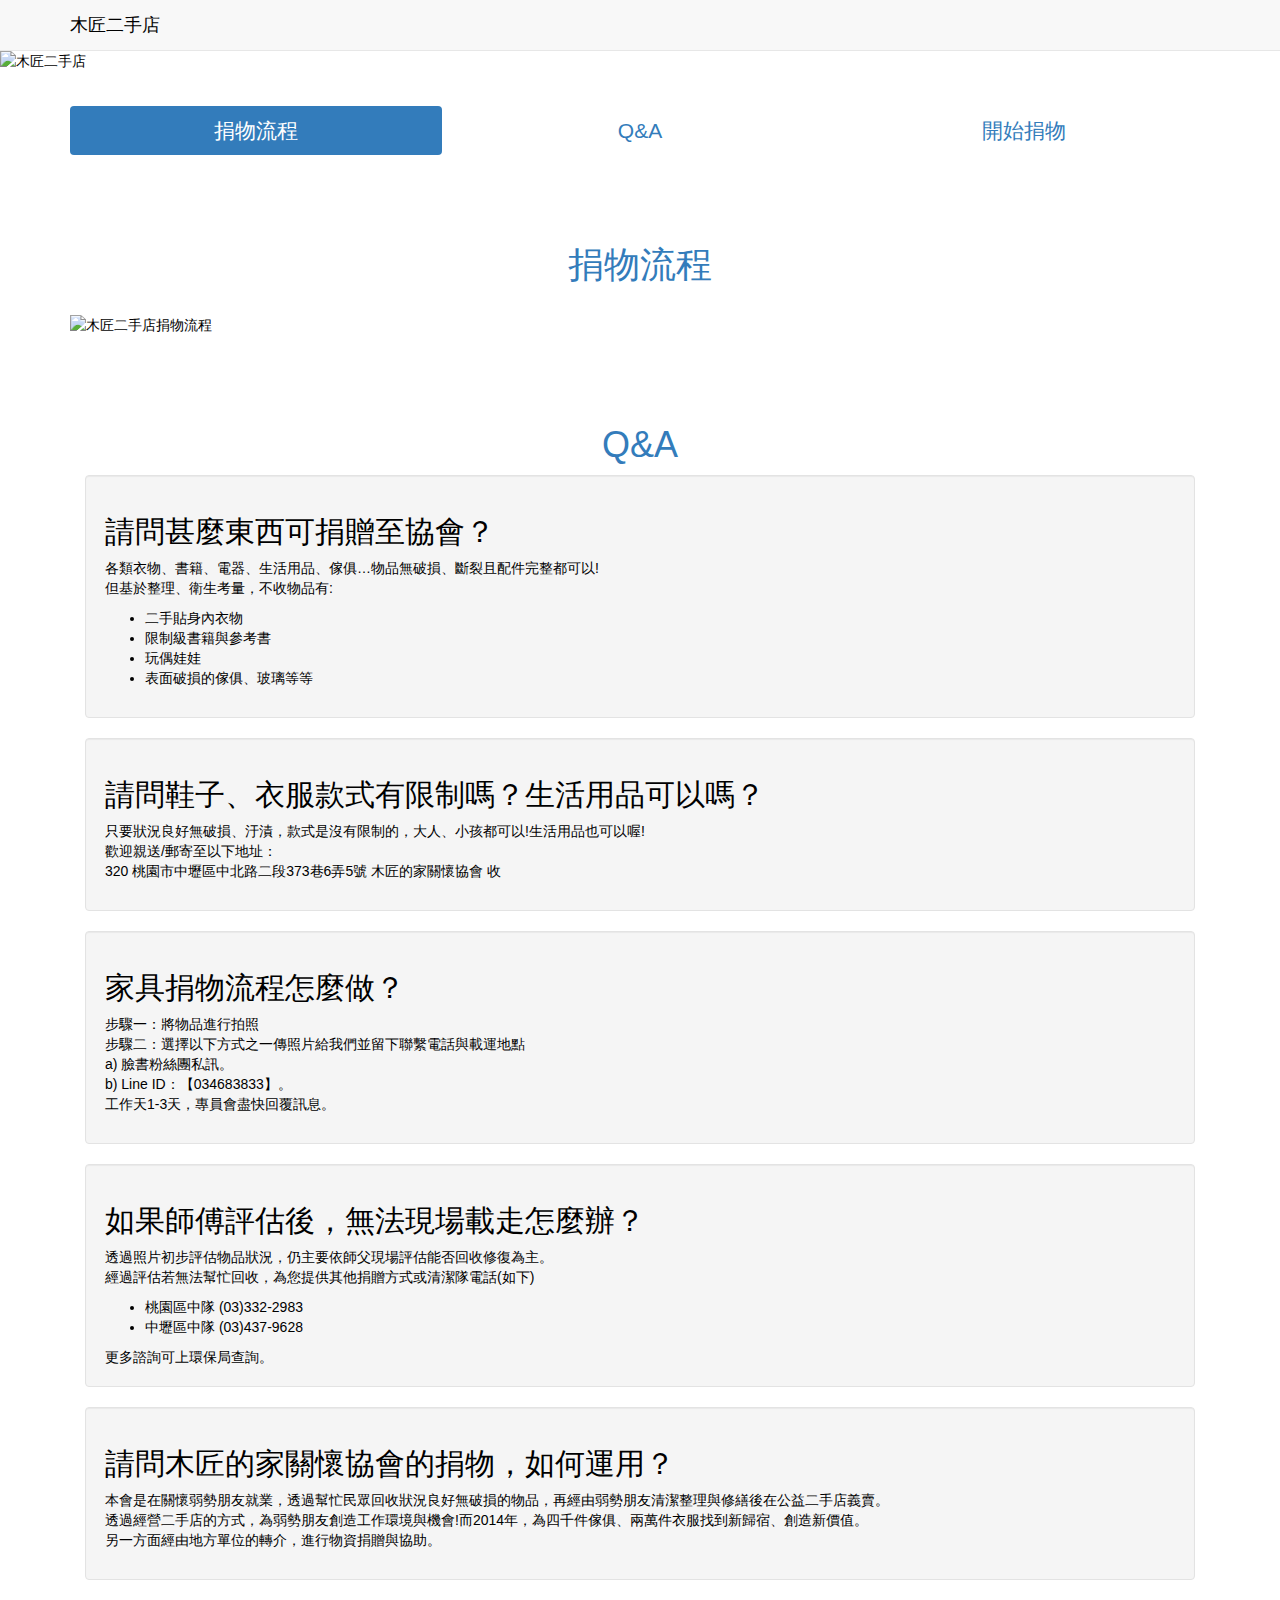
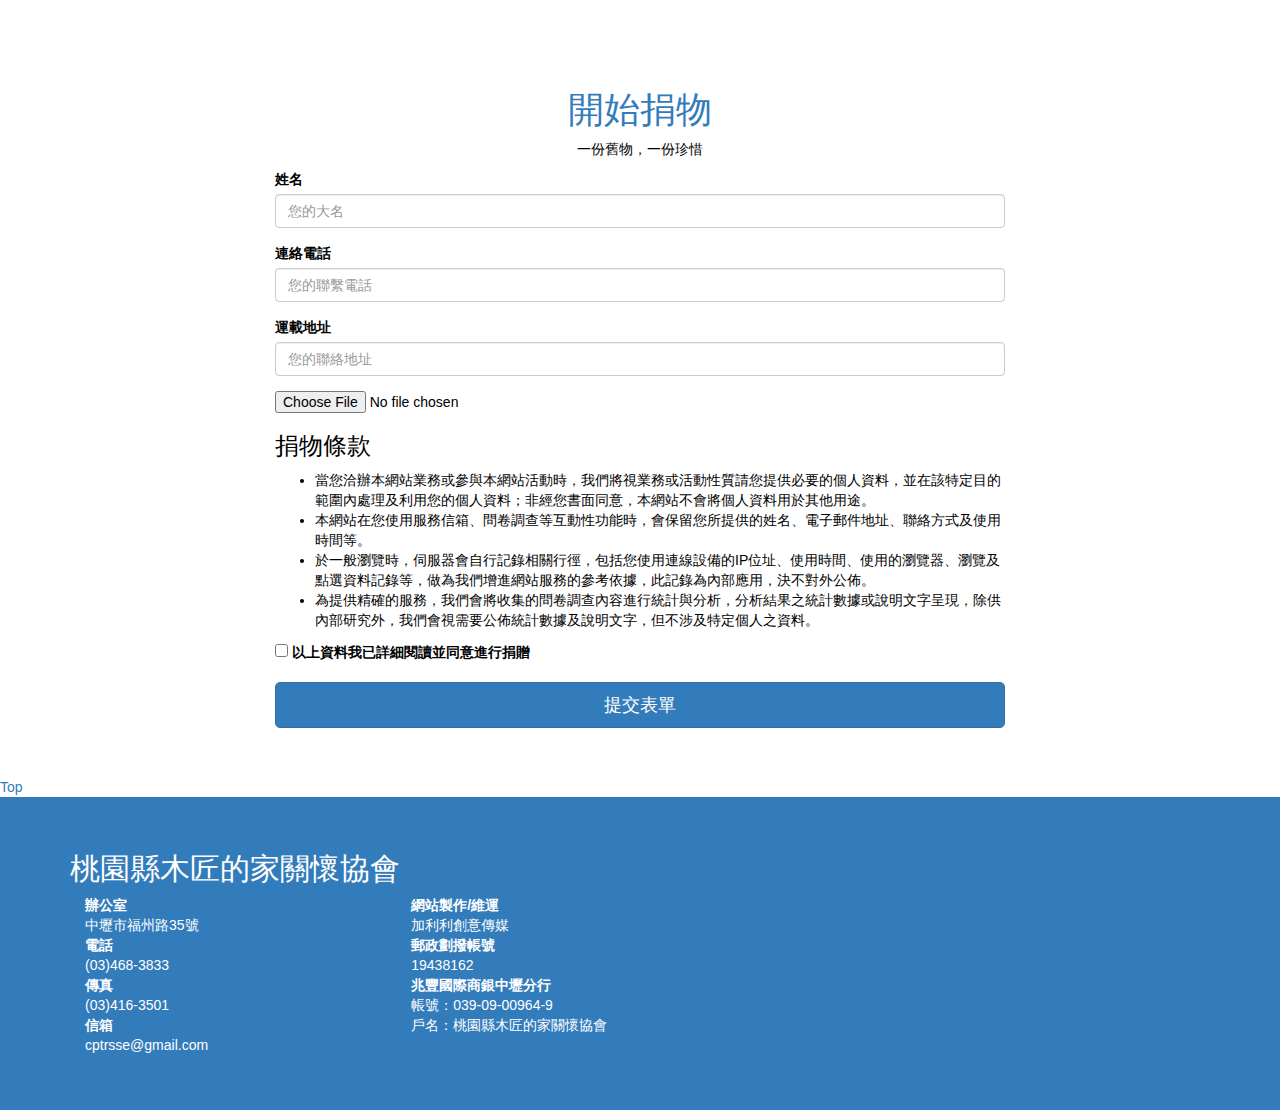
==== commit b8a76530: "carpanter-revise" ====
--- a/carpanter/index.html
+++ b/carpanter/index.html
@@ -1,24 +1,30 @@
 
-<html><head>
+<html>
+  <head>
     <meta charset="utf-8">
     <meta name="viewport" content="width=device-width, initial-scale=1">
     <script type="text/javascript" src="http://cdnjs.cloudflare.com/ajax/libs/jquery/2.0.3/jquery.min.js"></script>
     <script type="text/javascript" src="http://netdna.bootstrapcdn.com/bootstrap/3.3.4/js/bootstrap.min.js"></script>
+    <script type="text/javascript" src="js/button.js"></script>
     <link href="http://cdnjs.cloudflare.com/ajax/libs/font-awesome/4.3.0/css/font-awesome.min.css" rel="stylesheet" type="text/css">
     <link href="stylesheets.css" rel="stylesheet" type="text/css">
-  </head><body>
-
-    <div class="navbar navbar-default navbar-static-top"><div class="container"><div class="navbar-header"><button type="button" class="navbar-toggle" data-toggle="collapse" data-target="#navbar-ex-collapse"><span class="sr-only">Toggle navigation</span><span class="icon-bar"></span><span class="icon-bar"></span><span class="icon-bar"></span></button><a class="navbar-brand" href="#"><span>Brand</span></a></div><div class="collapse navbar-collapse" id="navbar-ex-collapse"><ul class="nav navbar-nav navbar-right"><li class="active"><a href="#">Home</a></li><li><a href="#">Contacts</a></li></ul></div></div></div><div class="cover">
-      <div class="cover-image" style="background-image: url(https://unsplash.imgix.net/photo-1418065460487-3e41a6c84dc5?q=25&amp;fm=jpg&amp;s=127f3a3ccf4356b7f79594e05f6c840e);"></div>
-      <div class="container">
-        <div class="row">
-          <div class="col-md-12 text-center">
-            <h1>木匠二手店</h1>
-            <p class="text-inverse">人的休息站　物的休憩站</p>
-            <br>
-            <br>
-            <a class="btn btn-lg btn-primary" href="#">Click me</a>
-          </div>
+  </head>
+  <body>
+    <div class="navbar navbar-default navbar-static-top">
+      <div class="container">
+        <div class="navbar-header">
+        <a class="navbar-brand" href="#"><span>木匠二手店</span></a>
+        </div>
+      </div>
+    </div>
+    <div class="">
+      <div class=" l-tag">
+        <div class="l-img">
+          <img src="http://www.carpenter.org.tw/wp-content/uploads/2015/03/slide1-1024x329.jpg" alt="木匠二手店" />
+          <div class="mask"></div>
+        </div>
+        <div class="col-md-12 text-center">
+          <h1 class="sr-only">木匠二手店</h1>
         </div>
       </div>
     </div>
@@ -30,9 +36,9 @@
               <li class="active">
                 <a href="#1">捐物流程</a>
               </li>
-              <li class="">
+<!--               <li class="">
                 <a href="#2">合作對象</a>
-              </li>
+              </li> -->
               <li>
                 <a href="#3">Q&amp;A</a>
               </li>
@@ -56,12 +62,12 @@
         </div>
         <div class="row">
           <div class="col-md-12">
-            <img src="https://unsplash.imgix.net/photo-1422222948315-28aadb7a2cb8?w=1024&amp;q=50&amp;fm=jpg&amp;s=cfeadbd7a991e58b553bee29a7eeca55" class="img-responsive">
-          </div>
-        </div>
-      </div>
-    </div>
-    <div class="section">
+            <img src="http://www.carpenter.org.tw/wp-content/uploads/2015/03/%E6%8D%90%E7%89%A9%E6%B5%81%E7%A8%8B604-01.jpg" class="img-responsive" alt="木匠二手店捐物流程">
+          </div>
+        </div>
+      </div>
+    </div>
+<!--     <div class="section">
       <div class="container">
         <div class="row">
           <div class="col-md-12">
@@ -87,41 +93,53 @@
           </div>
         </div>
       </div>
-    </div>
+    </div> -->
     <div class="section">
       <div class="container">
         <div class="row">
           <div class="col-md-12">
             <h1 class="text-center text-primary" id="3">Q&amp;A</h1>
-            <p class="text-center">We are a group of skilled individuals.</p>
             <div class="col-md-12">
               <div class="well">
-                <h2>Heading</h2>
-                <p>Donec id elit non mi porta gravida at eget metus. Fusce dapibus, tellus
-                  ac cursus commodo, tortor mauris condimentum nibh, ut fermentum massa justo
-                  sit amet risus. Etiam porta sem malesuada magna mollis euismod. Donec sed
-                  odio dui.</p>
-              </div>
-              <div class="well">
-                <h2>Heading</h2>
-                <p>Donec id elit non mi porta gravida at eget metus. Fusce dapibus, tellus
-                  ac cursus commodo, tortor mauris condimentum nibh, ut fermentum massa justo
-                  sit amet risus. Etiam porta sem malesuada magna mollis euismod. Donec sed
-                  odio dui.</p>
-              </div>
-              <div class="well">
-                <h2>Heading</h2>
-                <p>Donec id elit non mi porta gravida at eget metus. Fusce dapibus, tellus
-                  ac cursus commodo, tortor mauris condimentum nibh, ut fermentum massa justo
-                  sit amet risus. Etiam porta sem malesuada magna mollis euismod. Donec sed
-                  odio dui.</p>
-              </div>
-              <div class="well">
-                <h2>Heading</h2>
-                <p>Donec id elit non mi porta gravida at eget metus. Fusce dapibus, tellus
-                  ac cursus commodo, tortor mauris condimentum nibh, ut fermentum massa justo
-                  sit amet risus. Etiam porta sem malesuada magna mollis euismod. Donec sed
-                  odio dui.</p>
+                <h2>請問甚麼東西可捐贈至協會？</h2>
+                <p>各類衣物、書籍、電器、生活用品、傢俱…物品無破損、斷裂且配件完整都可以!</br>
+                但基於整理、衛生考量，不收物品有:</p>
+                <ul>
+                  <li>二手貼身內衣物</li>
+                  <li>限制級書籍與參考書</li>
+                  <li>玩偶娃娃</li>
+                  <li>表面破損的傢俱、玻璃等等</li>
+                </ul>
+              </div>
+              <div class="well">
+                <h2>請問鞋子、衣服款式有限制嗎？生活用品可以嗎？</h2>
+                <p>只要狀況良好無破損、汙漬，款式是沒有限制的，大人、小孩都可以!生活用品也可以喔! <br>
+          歡迎親送/郵寄至以下地址：<br>
+          320 桃園市中壢區中北路二段373巷6弄5號 木匠的家關懷協會 收</p>
+              </div>
+              <div class="well">
+                <h2>家具捐物流程怎麼做？</h2>
+                <p>步驟一：將物品進行拍照<br>
+          步驟二：選擇以下方式之一傳照片給我們並留下聯繫電話與載運地點<br>
+          a) 臉書粉絲團私訊。<br>
+          b) Line ID：【034683833】。<br>
+          工作天1-3天，專員會盡快回覆訊息。</p>
+              </div>
+              <div class="well">
+                <h2>如果師傅評估後，無法現場載走怎麼辦？</h2>
+                <p>透過照片初步評估物品狀況，仍主要依師父現場評估能否回收修復為主。<br>
+          經過評估若無法幫忙回收，為您提供其他捐贈方式或清潔隊電話(如下)</p>
+          <ul>
+            <li>桃園區中隊 (03)332-2983
+            <li>中壢區中隊 (03)437-9628 
+          </ul>
+          更多諮詢可上環保局查詢。
+              </div>
+          <div class="well">
+                <h2>請問木匠的家關懷協會的捐物，如何運用？</h2>
+                <p>本會是在關懷弱勢朋友就業，透過幫忙民眾回收狀況良好無破損的物品，再經由弱勢朋友清潔整理與修繕後在公益二手店義賣。<br>
+          透過經營二手店的方式，為弱勢朋友創造工作環境與機會!而2014年，為四千件傢俱、兩萬件衣服找到新歸宿、創造新價值。<br>
+          另一方面經由地方單位的轉介，進行物資捐贈與協助。</p>
               </div>
             </div>
           </div>
@@ -133,7 +151,7 @@
         <div class="row">
           <div class="col-md-12">
             <h1 class="text-center text-primary" id="4">開始捐物</h1>
-            <p class="text-center">We are a group of skilled individuals.</p>
+            <p class="text-center">一份舊物，一份珍惜</p>
             <div class="col-md-2"></div>
             <div class="col-md-8">
               <form role="form">
@@ -142,10 +160,6 @@
                   <input class="form-control" type="text" placeholder="您的大名">
                 </div>
                 <div class="form-group">
-                  <label class="control-label" for="exampleInputEmail1">聯絡信箱</label>
-                  <input class="form-control" id="exampleInputEmail1" placeholder="您的聯繫信箱" type="email">
-                </div>
-                <div class="form-group">
                   <label class="control-label">連絡電話</label>
                   <input class="form-control" type="text" placeholder="您的聯繫電話">
                 </div>
@@ -154,33 +168,21 @@
                   <input class="form-control" type="text" placeholder="您的聯絡地址">
                 </div>
                 <div class="form-group">
-                  <label class="control-label">方便聯絡時間</label>
-                  <select class="form-control">
-                    <option>1</option>
-                    <option>2</option>
-                  </select>
-                </div>
-                <div class="form-group">
                   <input type="file">
                 </div>
-                <button type="submit" class="btn btn-default">新增檔案</button>
+                  <h3>捐物條款</h3>
+                  <ul>
+                    <li>當您洽辦本網站業務或參與本網站活動時，我們將視業務或活動性質請您提供必要的個人資料，並在該特定目的範圍內處理及利用您的個人資料；非經您書面同意，本網站不會將個人資料用於其他用途。</li>
+                    <li>本網站在您使用服務信箱、問卷調查等互動性功能時，會保留您所提供的姓名、電子郵件地址、聯絡方式及使用時間等。</li>
+                    <li>於一般瀏覽時，伺服器會自行記錄相關行徑，包括您使用連線設備的IP位址、使用時間、使用的瀏覽器、瀏覽及點選資料記錄等，做為我們增進網站服務的參考依據，此記錄為內部應用，決不對外公佈。</li>
+                    <li>為提供精確的服務，我們會將收集的問卷調查內容進行統計與分析，分析結果之統計數據或說明文字呈現，除供內部研究外，我們會視需要公佈統計數據及說明文字，但不涉及特定個人之資料。</li>
+                  </ul>
+                  <div class="form-group">
+                    <input id="Terms_of_Service" type="checkbox">
+                    <label for="Terms_of_Service">以上資料我已詳細閱讀並同意進行捐贈</label>
+                  </div>
+                    <a class="btn btn-block btn-lg btn-primary">提交表單</a>
               </form>
-              <div class="col-md-12">
-                <h3>捐物條款</h3>
-                <p>Lorem ipsum dolor sit amet, consectetur adipisici elit,
-                  <br>sed eiusmod tempor incidunt ut labore et dolore magna aliqua.
-                  <br>Ut enim ad minim veniam, quis nostrud</p>
-                <form role="form">
-                  <div class="form-group">
-                    <div class="checkbox">
-                      <label>以上資料我已詳細閱讀並同意進行捐贈</label>
-                    </div>
-                  </div>
-                </form>
-                <div class="col-md-12">
-                  <a class="btn btn-block btn-lg btn-primary">Click me</a>
-                </div>
-              </div>
             </div>
             <div class="col-md-2"></div>
           </div>
@@ -188,40 +190,58 @@
         <div class="row"></div>
       </div>
     </div>
+    <a href="#" class="totop"><span>Top</span></a>
     <footer class="section section-primary">
       <div class="container">
-        <div class="row">
-          <div class="col-sm-6">
-            <h1>Footer header</h1>
-            <p>Lorem ipsum dolor sit amet, consectetur adipisici elit,
-              <br>sed eiusmod tempor incidunt ut labore et dolore magna aliqua.
-              <br>Ut enim ad minim veniam, quis nostrud</p>
-          </div>
-          <div class="col-sm-6">
-            <p class="text-info text-right">
-              <br>
-              <br>
-            </p>
-            <div class="row">
-              <div class="col-md-12 hidden-lg hidden-md hidden-sm text-left">
-                <a href="#"><i class="fa fa-3x fa-fw fa-instagram text-inverse"></i></a>
-                <a href="#"><i class="fa fa-3x fa-fw fa-twitter text-inverse"></i></a>
-                <a href="#"><i class="fa fa-3x fa-fw fa-facebook text-inverse"></i></a>
-                <a href="#"><i class="fa fa-3x fa-fw fa-github text-inverse"></i></a>
-              </div>
-            </div>
-            <div class="row">
-              <div class="col-md-12 hidden-xs text-right">
-                <a href="#"><i class="fa fa-3x fa-fw fa-instagram text-inverse"></i></a>
-                <a href="#"><i class="fa fa-3x fa-fw fa-twitter text-inverse"></i></a>
-                <a href="#"><i class="fa fa-3x fa-fw fa-facebook text-inverse"></i></a>
-                <a href="#"><i class="fa fa-3x fa-fw fa-github text-inverse"></i></a>
-              </div>
-            </div>
+        <h1 class="h2">桃園縣木匠的家關懷協會</h1>
+        <div class="row">
+          <div class="col-sm-6 col-md-7">
+            <div class="col-md-6">
+              <dl>
+                <dt>辦公室</dt>
+                <dd>中壢市福州路35號</dd>
+                <dt>電話</dt>
+                <dd>(03)468-3833</dd>
+                <dt>傳真</dt>
+                <dd>(03)416-3501</dd>
+                <dt>信箱</dt>
+                <dd>cptrsse@gmail.com</dd>
+              </dl>
+            </div>
+            <div class="col-md-6">
+              <dl>
+                <dt>網站製作/維運</dt>
+                <dd>加利利創意傳媒</dd>
+                <dt>郵政劃撥帳號</dt>
+                <dd>19438162</dd>
+                <dt>兆豐國際商銀中壢分行</dt>
+                <dd>帳號：039-09-00964-9</dd>
+                <dd>戶名：桃園縣木匠的家關懷協會</dd>
+              </dl>
+            </div>
+          </div>
+          <div class="col-sm-6 col-md-5">
+            <iframe src="https://www.facebook.com/plugins/page.php?href=https%3A%2F%2Fwww.facebook.com%2FtheCarpentersCoffeeBar%2F%3Ffref%3Dts&tabs&width=340&height=130&small_header=false&adapt_container_width=false&hide_cover=false&show_facepile=false&appId" width="340" height="130" style="border:none;overflow:hidden" scrolling="no" frameborder="0" allowTransparency="true"></iframe>
           </div>
         </div>
       </div>
     </footer>
 
+<script>
+  /* totop button toggle */
+  $(window).scroll(function(){
+    if ($(this).scrollTop() > 100) {
+      $('.totop').fadeIn("slow");
+    } else {
+      $('.totop').fadeOut("slow");
+    }
+  });
+
+  /* click event to scroll to top */
+  $('.totop').click(function(){
+    $('html, body').animate({scrollTop : 0},800);
+    return false;
+  });
+</script>
 
 </body></html>
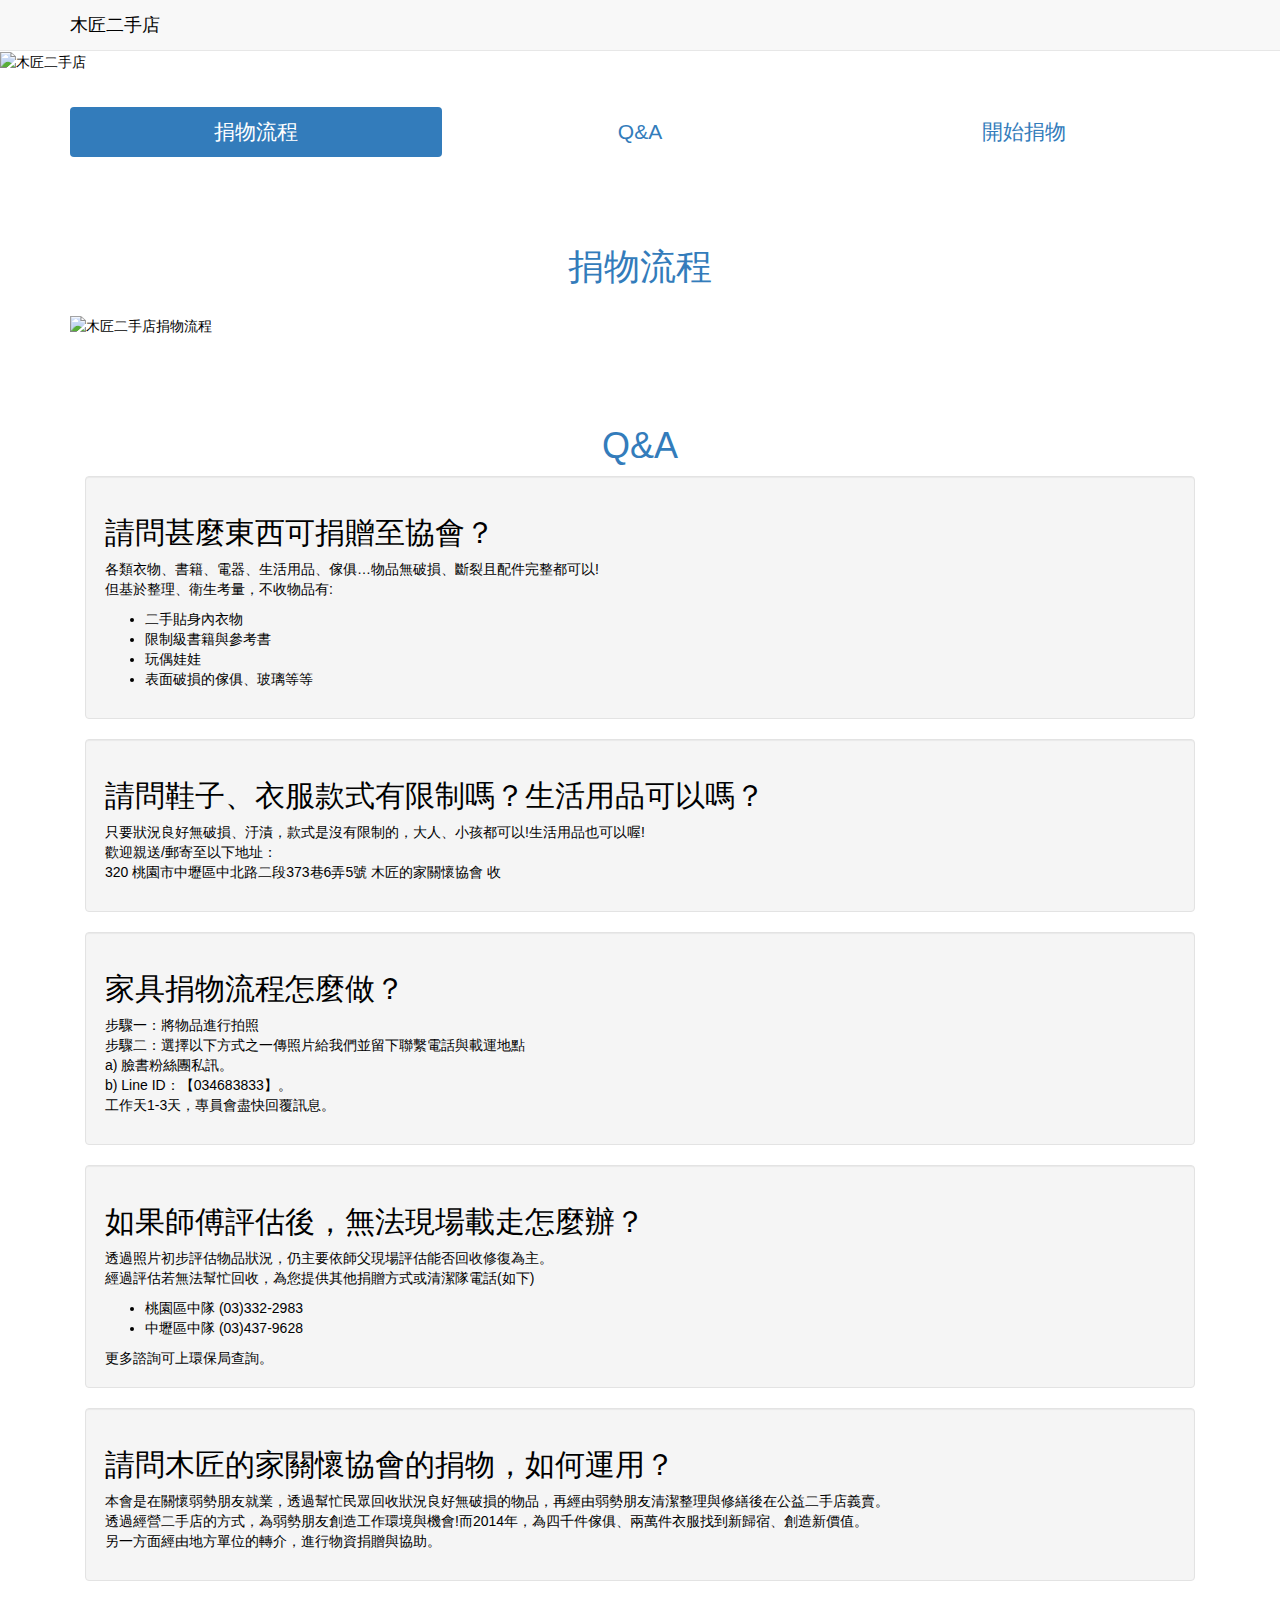
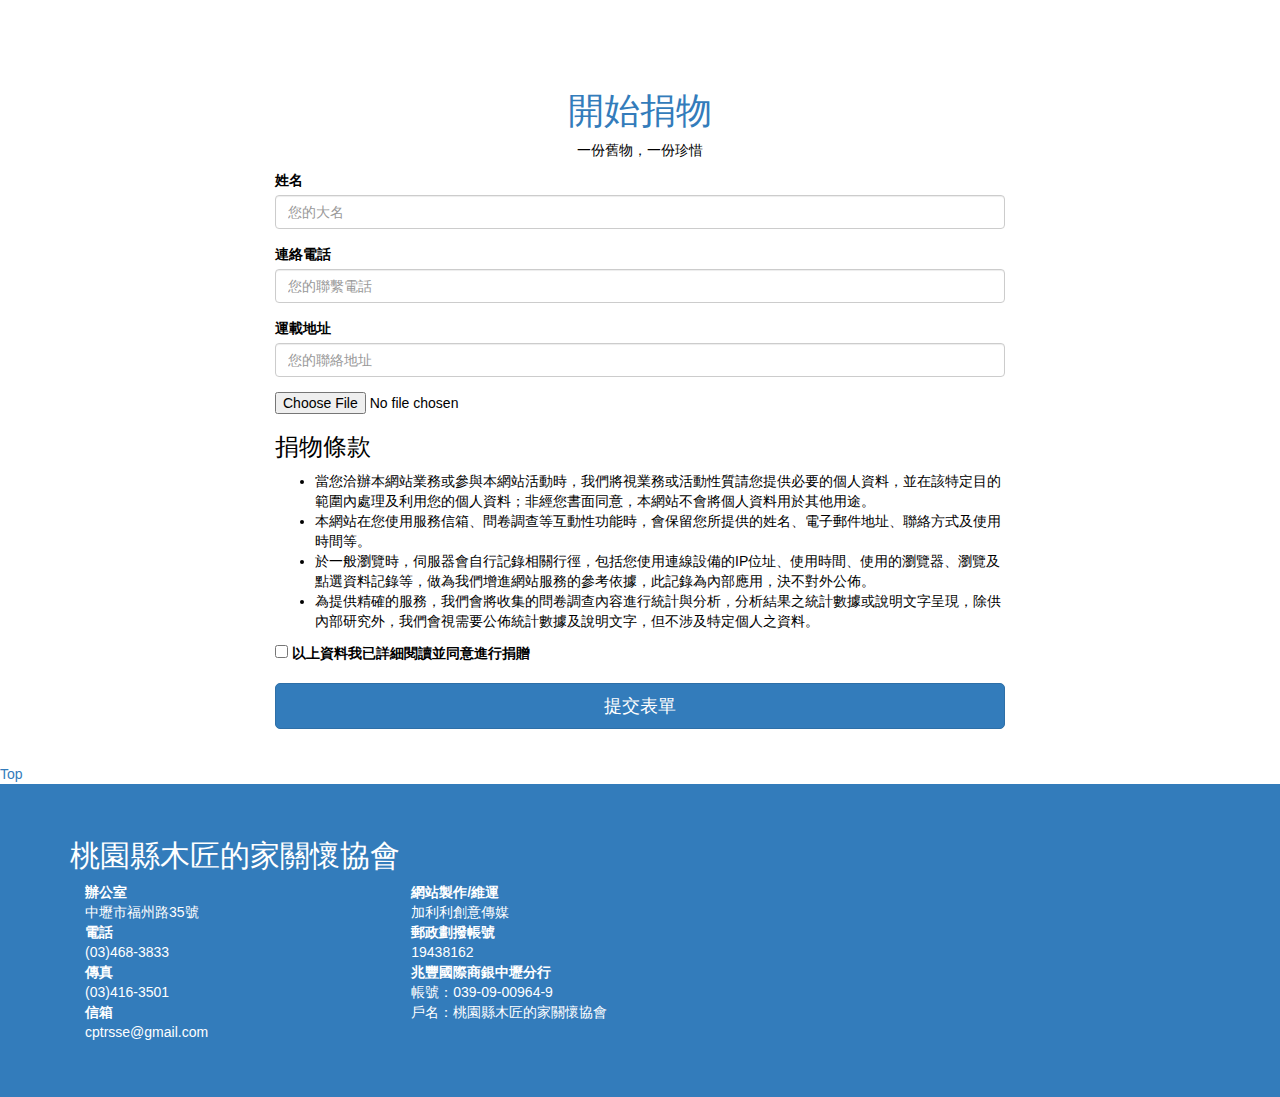
==== commit b1e690c5: "First revise version" ====
--- a/carpanter/index.html
+++ b/carpanter/index.html
@@ -1,13 +1,13 @@
-
+<!DOCTYPE html>
 <html>
   <head>
     <meta charset="utf-8">
     <meta name="viewport" content="width=device-width, initial-scale=1">
     <script type="text/javascript" src="http://cdnjs.cloudflare.com/ajax/libs/jquery/2.0.3/jquery.min.js"></script>
     <script type="text/javascript" src="http://netdna.bootstrapcdn.com/bootstrap/3.3.4/js/bootstrap.min.js"></script>
-    <script type="text/javascript" src="js/button.js"></script>
     <link href="http://cdnjs.cloudflare.com/ajax/libs/font-awesome/4.3.0/css/font-awesome.min.css" rel="stylesheet" type="text/css">
-    <link href="stylesheets.css" rel="stylesheet" type="text/css">
+    <link href="stylesheet.css" rel="stylesheet" type="text/css">
+    <title>木匠之家捐贈物資</title>
   </head>
   <body>
     <div class="navbar navbar-default navbar-static-top">
@@ -157,15 +157,15 @@
               <form role="form">
                 <div class="form-group">
                   <label class="control-label">姓名</label>
-                  <input class="form-control" type="text" placeholder="您的大名">
+                  <input class="form-control" type="text" placeholder="您的大名" required>
                 </div>
                 <div class="form-group">
                   <label class="control-label">連絡電話</label>
-                  <input class="form-control" type="text" placeholder="您的聯繫電話">
+                  <input class="form-control" type="text" placeholder="您的聯繫電話" required>
                 </div>
                 <div class="form-group">
                   <label class="control-label">運載地址</label>
-                  <input class="form-control" type="text" placeholder="您的聯絡地址">
+                  <input class="form-control" type="text" placeholder="您的聯絡地址" required>
                 </div>
                 <div class="form-group">
                   <input type="file">
--- a/carpanter/stylesheet.css
+++ b/carpanter/stylesheet.css
@@ -0,0 +1,6762 @@
+@import url(http://fonts.googleapis.com/earlyaccess/notosanstc.css);
+/*!
+ * Default theme for Pingendo
+ * Homepage: http://pingendo.com
+ * Copyright 2015 Pingendo
+ * Licensed under MIT
+ * Based on Bootstrap v3.3.4
+*/
+/* Add custom CSS classes here
+ *
+ * img {
+ *   box-shadow : 0px 0px 10px black !important;
+ * }
+*/
+/*! normalize.css v3.0.2 | MIT License | git.io/normalize */
+html {
+  font-family: 'Noto Sans TC', sans-serif;
+  -ms-text-size-adjust: 100%;
+  -webkit-text-size-adjust: 100%;
+}
+body {
+  font-family: 'Noto Sans TC', sans-serif;
+  margin: 0;
+}
+article,
+aside,
+details,
+figcaption,
+figure,
+footer,
+header,
+hgroup,
+main,
+menu,
+nav,
+section,
+summary {
+  display: block;
+}
+audio,
+canvas,
+progress,
+video {
+  display: inline-block;
+  vertical-align: baseline;
+}
+audio:not([controls]) {
+  display: none;
+  height: 0;
+}
+[hidden],
+template {
+  display: none;
+}
+a {
+  background-color: transparent;
+}
+a:active,
+a:hover {
+  outline: 0;
+}
+abbr[title] {
+  border-bottom: 1px dotted;
+}
+b,
+strong {
+  font-weight: bold;
+}
+dfn {
+  font-style: italic;
+}
+h1 {
+  font-size: 2em;
+  margin: 0.67em 0;
+}
+mark {
+  background: #ff0;
+  color: #000;
+}
+small {
+  font-size: 80%;
+}
+sub,
+sup {
+  font-size: 75%;
+  line-height: 0;
+  position: relative;
+  vertical-align: baseline;
+}
+sup {
+  top: -0.5em;
+}
+sub {
+  bottom: -0.25em;
+}
+img {
+  border: 0;
+}
+svg:not(:root) {
+  overflow: hidden;
+}
+figure {
+  margin: 1em 40px;
+}
+hr {
+  -moz-box-sizing: content-box;
+  box-sizing: content-box;
+  height: 0;
+}
+pre {
+  overflow: auto;
+}
+code,
+kbd,
+pre,
+samp {
+  font-size: 1em;
+}
+button,
+input,
+optgroup,
+select,
+textarea {
+  color: inherit;
+  font: inherit;
+  margin: 0;
+}
+button {
+  overflow: visible;
+}
+button,
+select {
+  text-transform: none;
+}
+button,
+html input[type="button"],
+input[type="reset"],
+input[type="submit"] {
+  -webkit-appearance: button;
+  cursor: pointer;
+}
+button[disabled],
+html input[disabled] {
+  cursor: default;
+}
+button::-moz-focus-inner,
+input::-moz-focus-inner {
+  border: 0;
+  padding: 0;
+}
+input {
+  line-height: normal;
+}
+input[type="checkbox"],
+input[type="radio"] {
+  box-sizing: border-box;
+  padding: 0;
+}
+input[type="number"]::-webkit-inner-spin-button,
+input[type="number"]::-webkit-outer-spin-button {
+  height: auto;
+}
+input[type="search"] {
+  -webkit-appearance: textfield;
+  -moz-box-sizing: content-box;
+  -webkit-box-sizing: content-box;
+  box-sizing: content-box;
+}
+input[type="search"]::-webkit-search-cancel-button,
+input[type="search"]::-webkit-search-decoration {
+  -webkit-appearance: none;
+}
+fieldset {
+  border: 1px solid #c0c0c0;
+  margin: 0 2px;
+  padding: 0.35em 0.625em 0.75em;
+}
+legend {
+  border: 0;
+  padding: 0;
+}
+textarea {
+  overflow: auto;
+}
+optgroup {
+  font-weight: bold;
+}
+table {
+  border-collapse: collapse;
+  border-spacing: 0;
+}
+td,
+th {
+  padding: 0;
+}
+/*! Source: https://github.com/h5bp/html5-boilerplate/blob/master/src/css/main.css */
+@media print {
+  *,
+  *:before,
+  *:after {
+    background: transparent !important;
+    color: #000 !important;
+    box-shadow: none !important;
+    text-shadow: none !important;
+  }
+  a,
+  a:visited {
+    text-decoration: underline;
+  }
+  a[href]:after {
+    content: " (" attr(href) ")";
+  }
+  abbr[title]:after {
+    content: " (" attr(title) ")";
+  }
+  a[href^="#"]:after,
+  a[href^="javascript:"]:after {
+    content: "";
+  }
+  pre,
+  blockquote {
+    border: 1px solid #999;
+    page-break-inside: avoid;
+  }
+  thead {
+    display: table-header-group;
+  }
+  tr,
+  img {
+    page-break-inside: avoid;
+  }
+  img {
+    max-width: 100% !important;
+  }
+  p,
+  h2,
+  h3 {
+    orphans: 3;
+    widows: 3;
+  }
+  h2,
+  h3 {
+    page-break-after: avoid;
+  }
+  select {
+    background: #fff !important;
+  }
+  .navbar {
+    display: none;
+  }
+  .btn > .caret,
+  .dropup > .btn > .caret {
+    border-top-color: #000 !important;
+  }
+  .label {
+    border: 1px solid #000;
+  }
+  .table {
+    border-collapse: collapse !important;
+  }
+  .table td,
+  .table th {
+    background-color: #fff !important;
+  }
+  .table-bordered th,
+  .table-bordered td {
+    border: 1px solid #ddd !important;
+  }
+}
+.glyphicon {
+  position: relative;
+  top: 1px;
+  display: inline-block;
+  font-style: normal;
+  font-weight: normal;
+  line-height: 1;
+  -webkit-font-smoothing: antialiased;
+  -moz-osx-font-smoothing: grayscale;
+}
+.glyphicon-asterisk:before {
+  content: "\2a";
+}
+.glyphicon-plus:before {
+  content: "\2b";
+}
+.glyphicon-euro:before,
+.glyphicon-eur:before {
+  content: "\20ac";
+}
+.glyphicon-minus:before {
+  content: "\2212";
+}
+.glyphicon-cloud:before {
+  content: "\2601";
+}
+.glyphicon-envelope:before {
+  content: "\2709";
+}
+.glyphicon-pencil:before {
+  content: "\270f";
+}
+.glyphicon-glass:before {
+  content: "\e001";
+}
+.glyphicon-music:before {
+  content: "\e002";
+}
+.glyphicon-search:before {
+  content: "\e003";
+}
+.glyphicon-heart:before {
+  content: "\e005";
+}
+.glyphicon-star:before {
+  content: "\e006";
+}
+.glyphicon-star-empty:before {
+  content: "\e007";
+}
+.glyphicon-user:before {
+  content: "\e008";
+}
+.glyphicon-film:before {
+  content: "\e009";
+}
+.glyphicon-th-large:before {
+  content: "\e010";
+}
+.glyphicon-th:before {
+  content: "\e011";
+}
+.glyphicon-th-list:before {
+  content: "\e012";
+}
+.glyphicon-ok:before {
+  content: "\e013";
+}
+.glyphicon-remove:before {
+  content: "\e014";
+}
+.glyphicon-zoom-in:before {
+  content: "\e015";
+}
+.glyphicon-zoom-out:before {
+  content: "\e016";
+}
+.glyphicon-off:before {
+  content: "\e017";
+}
+.glyphicon-signal:before {
+  content: "\e018";
+}
+.glyphicon-cog:before {
+  content: "\e019";
+}
+.glyphicon-trash:before {
+  content: "\e020";
+}
+.glyphicon-home:before {
+  content: "\e021";
+}
+.glyphicon-file:before {
+  content: "\e022";
+}
+.glyphicon-time:before {
+  content: "\e023";
+}
+.glyphicon-road:before {
+  content: "\e024";
+}
+.glyphicon-download-alt:before {
+  content: "\e025";
+}
+.glyphicon-download:before {
+  content: "\e026";
+}
+.glyphicon-upload:before {
+  content: "\e027";
+}
+.glyphicon-inbox:before {
+  content: "\e028";
+}
+.glyphicon-play-circle:before {
+  content: "\e029";
+}
+.glyphicon-repeat:before {
+  content: "\e030";
+}
+.glyphicon-refresh:before {
+  content: "\e031";
+}
+.glyphicon-list-alt:before {
+  content: "\e032";
+}
+.glyphicon-lock:before {
+  content: "\e033";
+}
+.glyphicon-flag:before {
+  content: "\e034";
+}
+.glyphicon-headphones:before {
+  content: "\e035";
+}
+.glyphicon-volume-off:before {
+  content: "\e036";
+}
+.glyphicon-volume-down:before {
+  content: "\e037";
+}
+.glyphicon-volume-up:before {
+  content: "\e038";
+}
+.glyphicon-qrcode:before {
+  content: "\e039";
+}
+.glyphicon-barcode:before {
+  content: "\e040";
+}
+.glyphicon-tag:before {
+  content: "\e041";
+}
+.glyphicon-tags:before {
+  content: "\e042";
+}
+.glyphicon-book:before {
+  content: "\e043";
+}
+.glyphicon-bookmark:before {
+  content: "\e044";
+}
+.glyphicon-print:before {
+  content: "\e045";
+}
+.glyphicon-camera:before {
+  content: "\e046";
+}
+.glyphicon-font:before {
+  content: "\e047";
+}
+.glyphicon-bold:before {
+  content: "\e048";
+}
+.glyphicon-italic:before {
+  content: "\e049";
+}
+.glyphicon-text-height:before {
+  content: "\e050";
+}
+.glyphicon-text-width:before {
+  content: "\e051";
+}
+.glyphicon-align-left:before {
+  content: "\e052";
+}
+.glyphicon-align-center:before {
+  content: "\e053";
+}
+.glyphicon-align-right:before {
+  content: "\e054";
+}
+.glyphicon-align-justify:before {
+  content: "\e055";
+}
+.glyphicon-list:before {
+  content: "\e056";
+}
+.glyphicon-indent-left:before {
+  content: "\e057";
+}
+.glyphicon-indent-right:before {
+  content: "\e058";
+}
+.glyphicon-facetime-video:before {
+  content: "\e059";
+}
+.glyphicon-picture:before {
+  content: "\e060";
+}
+.glyphicon-map-marker:before {
+  content: "\e062";
+}
+.glyphicon-adjust:before {
+  content: "\e063";
+}
+.glyphicon-tint:before {
+  content: "\e064";
+}
+.glyphicon-edit:before {
+  content: "\e065";
+}
+.glyphicon-share:before {
+  content: "\e066";
+}
+.glyphicon-check:before {
+  content: "\e067";
+}
+.glyphicon-move:before {
+  content: "\e068";
+}
+.glyphicon-step-backward:before {
+  content: "\e069";
+}
+.glyphicon-fast-backward:before {
+  content: "\e070";
+}
+.glyphicon-backward:before {
+  content: "\e071";
+}
+.glyphicon-play:before {
+  content: "\e072";
+}
+.glyphicon-pause:before {
+  content: "\e073";
+}
+.glyphicon-stop:before {
+  content: "\e074";
+}
+.glyphicon-forward:before {
+  content: "\e075";
+}
+.glyphicon-fast-forward:before {
+  content: "\e076";
+}
+.glyphicon-step-forward:before {
+  content: "\e077";
+}
+.glyphicon-eject:before {
+  content: "\e078";
+}
+.glyphicon-chevron-left:before {
+  content: "\e079";
+}
+.glyphicon-chevron-right:before {
+  content: "\e080";
+}
+.glyphicon-plus-sign:before {
+  content: "\e081";
+}
+.glyphicon-minus-sign:before {
+  content: "\e082";
+}
+.glyphicon-remove-sign:before {
+  content: "\e083";
+}
+.glyphicon-ok-sign:before {
+  content: "\e084";
+}
+.glyphicon-question-sign:before {
+  content: "\e085";
+}
+.glyphicon-info-sign:before {
+  content: "\e086";
+}
+.glyphicon-screenshot:before {
+  content: "\e087";
+}
+.glyphicon-remove-circle:before {
+  content: "\e088";
+}
+.glyphicon-ok-circle:before {
+  content: "\e089";
+}
+.glyphicon-ban-circle:before {
+  content: "\e090";
+}
+.glyphicon-arrow-left:before {
+  content: "\e091";
+}
+.glyphicon-arrow-right:before {
+  content: "\e092";
+}
+.glyphicon-arrow-up:before {
+  content: "\e093";
+}
+.glyphicon-arrow-down:before {
+  content: "\e094";
+}
+.glyphicon-share-alt:before {
+  content: "\e095";
+}
+.glyphicon-resize-full:before {
+  content: "\e096";
+}
+.glyphicon-resize-small:before {
+  content: "\e097";
+}
+.glyphicon-exclamation-sign:before {
+  content: "\e101";
+}
+.glyphicon-gift:before {
+  content: "\e102";
+}
+.glyphicon-leaf:before {
+  content: "\e103";
+}
+.glyphicon-fire:before {
+  content: "\e104";
+}
+.glyphicon-eye-open:before {
+  content: "\e105";
+}
+.glyphicon-eye-close:before {
+  content: "\e106";
+}
+.glyphicon-warning-sign:before {
+  content: "\e107";
+}
+.glyphicon-plane:before {
+  content: "\e108";
+}
+.glyphicon-calendar:before {
+  content: "\e109";
+}
+.glyphicon-random:before {
+  content: "\e110";
+}
+.glyphicon-comment:before {
+  content: "\e111";
+}
+.glyphicon-magnet:before {
+  content: "\e112";
+}
+.glyphicon-chevron-up:before {
+  content: "\e113";
+}
+.glyphicon-chevron-down:before {
+  content: "\e114";
+}
+.glyphicon-retweet:before {
+  content: "\e115";
+}
+.glyphicon-shopping-cart:before {
+  content: "\e116";
+}
+.glyphicon-folder-close:before {
+  content: "\e117";
+}
+.glyphicon-folder-open:before {
+  content: "\e118";
+}
+.glyphicon-resize-vertical:before {
+  content: "\e119";
+}
+.glyphicon-resize-horizontal:before {
+  content: "\e120";
+}
+.glyphicon-hdd:before {
+  content: "\e121";
+}
+.glyphicon-bullhorn:before {
+  content: "\e122";
+}
+.glyphicon-bell:before {
+  content: "\e123";
+}
+.glyphicon-certificate:before {
+  content: "\e124";
+}
+.glyphicon-thumbs-up:before {
+  content: "\e125";
+}
+.glyphicon-thumbs-down:before {
+  content: "\e126";
+}
+.glyphicon-hand-right:before {
+  content: "\e127";
+}
+.glyphicon-hand-left:before {
+  content: "\e128";
+}
+.glyphicon-hand-up:before {
+  content: "\e129";
+}
+.glyphicon-hand-down:before {
+  content: "\e130";
+}
+.glyphicon-circle-arrow-right:before {
+  content: "\e131";
+}
+.glyphicon-circle-arrow-left:before {
+  content: "\e132";
+}
+.glyphicon-circle-arrow-up:before {
+  content: "\e133";
+}
+.glyphicon-circle-arrow-down:before {
+  content: "\e134";
+}
+.glyphicon-globe:before {
+  content: "\e135";
+}
+.glyphicon-wrench:before {
+  content: "\e136";
+}
+.glyphicon-tasks:before {
+  content: "\e137";
+}
+.glyphicon-filter:before {
+  content: "\e138";
+}
+.glyphicon-briefcase:before {
+  content: "\e139";
+}
+.glyphicon-fullscreen:before {
+  content: "\e140";
+}
+.glyphicon-dashboard:before {
+  content: "\e141";
+}
+.glyphicon-paperclip:before {
+  content: "\e142";
+}
+.glyphicon-heart-empty:before {
+  content: "\e143";
+}
+.glyphicon-link:before {
+  content: "\e144";
+}
+.glyphicon-phone:before {
+  content: "\e145";
+}
+.glyphicon-pushpin:before {
+  content: "\e146";
+}
+.glyphicon-usd:before {
+  content: "\e148";
+}
+.glyphicon-gbp:before {
+  content: "\e149";
+}
+.glyphicon-sort:before {
+  content: "\e150";
+}
+.glyphicon-sort-by-alphabet:before {
+  content: "\e151";
+}
+.glyphicon-sort-by-alphabet-alt:before {
+  content: "\e152";
+}
+.glyphicon-sort-by-order:before {
+  content: "\e153";
+}
+.glyphicon-sort-by-order-alt:before {
+  content: "\e154";
+}
+.glyphicon-sort-by-attributes:before {
+  content: "\e155";
+}
+.glyphicon-sort-by-attributes-alt:before {
+  content: "\e156";
+}
+.glyphicon-unchecked:before {
+  content: "\e157";
+}
+.glyphicon-expand:before {
+  content: "\e158";
+}
+.glyphicon-collapse-down:before {
+  content: "\e159";
+}
+.glyphicon-collapse-up:before {
+  content: "\e160";
+}
+.glyphicon-log-in:before {
+  content: "\e161";
+}
+.glyphicon-flash:before {
+  content: "\e162";
+}
+.glyphicon-log-out:before {
+  content: "\e163";
+}
+.glyphicon-new-window:before {
+  content: "\e164";
+}
+.glyphicon-record:before {
+  content: "\e165";
+}
+.glyphicon-save:before {
+  content: "\e166";
+}
+.glyphicon-open:before {
+  content: "\e167";
+}
+.glyphicon-saved:before {
+  content: "\e168";
+}
+.glyphicon-import:before {
+  content: "\e169";
+}
+.glyphicon-export:before {
+  content: "\e170";
+}
+.glyphicon-send:before {
+  content: "\e171";
+}
+.glyphicon-floppy-disk:before {
+  content: "\e172";
+}
+.glyphicon-floppy-saved:before {
+  content: "\e173";
+}
+.glyphicon-floppy-remove:before {
+  content: "\e174";
+}
+.glyphicon-floppy-save:before {
+  content: "\e175";
+}
+.glyphicon-floppy-open:before {
+  content: "\e176";
+}
+.glyphicon-credit-card:before {
+  content: "\e177";
+}
+.glyphicon-transfer:before {
+  content: "\e178";
+}
+.glyphicon-cutlery:before {
+  content: "\e179";
+}
+.glyphicon-header:before {
+  content: "\e180";
+}
+.glyphicon-compressed:before {
+  content: "\e181";
+}
+.glyphicon-earphone:before {
+  content: "\e182";
+}
+.glyphicon-phone-alt:before {
+  content: "\e183";
+}
+.glyphicon-tower:before {
+  content: "\e184";
+}
+.glyphicon-stats:before {
+  content: "\e185";
+}
+.glyphicon-sd-video:before {
+  content: "\e186";
+}
+.glyphicon-hd-video:before {
+  content: "\e187";
+}
+.glyphicon-subtitles:before {
+  content: "\e188";
+}
+.glyphicon-sound-stereo:before {
+  content: "\e189";
+}
+.glyphicon-sound-dolby:before {
+  content: "\e190";
+}
+.glyphicon-sound-5-1:before {
+  content: "\e191";
+}
+.glyphicon-sound-6-1:before {
+  content: "\e192";
+}
+.glyphicon-sound-7-1:before {
+  content: "\e193";
+}
+.glyphicon-copyright-mark:before {
+  content: "\e194";
+}
+.glyphicon-registration-mark:before {
+  content: "\e195";
+}
+.glyphicon-cloud-download:before {
+  content: "\e197";
+}
+.glyphicon-cloud-upload:before {
+  content: "\e198";
+}
+.glyphicon-tree-conifer:before {
+  content: "\e199";
+}
+.glyphicon-tree-deciduous:before {
+  content: "\e200";
+}
+.glyphicon-cd:before {
+  content: "\e201";
+}
+.glyphicon-save-file:before {
+  content: "\e202";
+}
+.glyphicon-open-file:before {
+  content: "\e203";
+}
+.glyphicon-level-up:before {
+  content: "\e204";
+}
+.glyphicon-copy:before {
+  content: "\e205";
+}
+.glyphicon-paste:before {
+  content: "\e206";
+}
+.glyphicon-alert:before {
+  content: "\e209";
+}
+.glyphicon-equalizer:before {
+  content: "\e210";
+}
+.glyphicon-king:before {
+  content: "\e211";
+}
+.glyphicon-queen:before {
+  content: "\e212";
+}
+.glyphicon-pawn:before {
+  content: "\e213";
+}
+.glyphicon-bishop:before {
+  content: "\e214";
+}
+.glyphicon-knight:before {
+  content: "\e215";
+}
+.glyphicon-baby-formula:before {
+  content: "\e216";
+}
+.glyphicon-tent:before {
+  content: "\26fa";
+}
+.glyphicon-blackboard:before {
+  content: "\e218";
+}
+.glyphicon-bed:before {
+  content: "\e219";
+}
+.glyphicon-apple:before {
+  content: "\f8ff";
+}
+.glyphicon-erase:before {
+  content: "\e221";
+}
+.glyphicon-hourglass:before {
+  content: "\231b";
+}
+.glyphicon-lamp:before {
+  content: "\e223";
+}
+.glyphicon-duplicate:before {
+  content: "\e224";
+}
+.glyphicon-piggy-bank:before {
+  content: "\e225";
+}
+.glyphicon-scissors:before {
+  content: "\e226";
+}
+.glyphicon-bitcoin:before {
+  content: "\e227";
+}
+.glyphicon-btc:before {
+  content: "\e227";
+}
+.glyphicon-xbt:before {
+  content: "\e227";
+}
+.glyphicon-yen:before {
+  content: "\00a5";
+}
+.glyphicon-jpy:before {
+  content: "\00a5";
+}
+.glyphicon-ruble:before {
+  content: "\20bd";
+}
+.glyphicon-rub:before {
+  content: "\20bd";
+}
+.glyphicon-scale:before {
+  content: "\e230";
+}
+.glyphicon-ice-lolly:before {
+  content: "\e231";
+}
+.glyphicon-ice-lolly-tasted:before {
+  content: "\e232";
+}
+.glyphicon-education:before {
+  content: "\e233";
+}
+.glyphicon-option-horizontal:before {
+  content: "\e234";
+}
+.glyphicon-option-vertical:before {
+  content: "\e235";
+}
+.glyphicon-menu-hamburger:before {
+  content: "\e236";
+}
+.glyphicon-modal-window:before {
+  content: "\e237";
+}
+.glyphicon-oil:before {
+  content: "\e238";
+}
+.glyphicon-grain:before {
+  content: "\e239";
+}
+.glyphicon-sunglasses:before {
+  content: "\e240";
+}
+.glyphicon-text-size:before {
+  content: "\e241";
+}
+.glyphicon-text-color:before {
+  content: "\e242";
+}
+.glyphicon-text-background:before {
+  content: "\e243";
+}
+.glyphicon-object-align-top:before {
+  content: "\e244";
+}
+.glyphicon-object-align-bottom:before {
+  content: "\e245";
+}
+.glyphicon-object-align-horizontal:before {
+  content: "\e246";
+}
+.glyphicon-object-align-left:before {
+  content: "\e247";
+}
+.glyphicon-object-align-vertical:before {
+  content: "\e248";
+}
+.glyphicon-object-align-right:before {
+  content: "\e249";
+}
+.glyphicon-triangle-right:before {
+  content: "\e250";
+}
+.glyphicon-triangle-left:before {
+  content: "\e251";
+}
+.glyphicon-triangle-bottom:before {
+  content: "\e252";
+}
+.glyphicon-triangle-top:before {
+  content: "\e253";
+}
+.glyphicon-console:before {
+  content: "\e254";
+}
+.glyphicon-superscript:before {
+  content: "\e255";
+}
+.glyphicon-subscript:before {
+  content: "\e256";
+}
+.glyphicon-menu-left:before {
+  content: "\e257";
+}
+.glyphicon-menu-right:before {
+  content: "\e258";
+}
+.glyphicon-menu-down:before {
+  content: "\e259";
+}
+.glyphicon-menu-up:before {
+  content: "\e260";
+}
+* {
+  -webkit-box-sizing: border-box;
+  -moz-box-sizing: border-box;
+  box-sizing: border-box;
+}
+*:before,
+*:after {
+  -webkit-box-sizing: border-box;
+  -moz-box-sizing: border-box;
+  box-sizing: border-box;
+}
+html {
+  font-size: 10px;
+  -webkit-tap-highlight-color: rgba(0, 0, 0, 0);
+}
+body {
+  font-size: 14px;
+  line-height: 1.42857143;
+  color: #000000;
+  background-color: #ffffff;
+}
+input,
+button,
+select,
+textarea {
+  font-family: inherit;
+  font-size: inherit;
+  line-height: inherit;
+}
+a {
+  color: #337cbb;
+  text-decoration: none;
+}
+a:hover,
+a:focus {
+  color: #23547f;
+  text-decoration: underline;
+}
+a:focus {
+  outline: thin dotted;
+  outline: 5px auto -webkit-focus-ring-color;
+  outline-offset: -2px;
+}
+figure {
+  margin: 0;
+}
+img {
+  vertical-align: middle;
+}
+.img-responsive,
+.thumbnail > img,
+.thumbnail a > img,
+.carousel-inner > .item > img,
+.carousel-inner > .item > a > img {
+  display: block;
+  max-width: 100%;
+  height: auto;
+}
+.img-rounded {
+  border-radius: 5px;
+}
+.img-thumbnail {
+  padding: 4px;
+  line-height: 1.42857143;
+  background-color: #ffffff;
+  border: 1px solid #dddddd;
+  border-radius: 4px;
+  -webkit-transition: all 0.2s ease-in-out;
+  -o-transition: all 0.2s ease-in-out;
+  transition: all 0.2s ease-in-out;
+  display: inline-block;
+  max-width: 100%;
+  height: auto;
+}
+.img-circle {
+  border-radius: 50%;
+}
+hr {
+  margin-top: 20px;
+  margin-bottom: 20px;
+  border: 0;
+  border-top: 1px solid #eeeeee;
+}
+.sr-only {
+  position: absolute;
+  width: 1px;
+  height: 1px;
+  margin: -1px;
+  padding: 0;
+  overflow: hidden;
+  clip: rect(0, 0, 0, 0);
+  border: 0;
+}
+.sr-only-focusable:active,
+.sr-only-focusable:focus {
+  position: static;
+  width: auto;
+  height: auto;
+  margin: 0;
+  overflow: visible;
+  clip: auto;
+}
+[role="button"] {
+  cursor: pointer;
+}
+h1,
+h2,
+h3,
+h4,
+h5,
+h6,
+.h1,
+.h2,
+.h3,
+.h4,
+.h5,
+.h6 {
+  font-weight: 500;
+  line-height: 1.1;
+  color: inherit;
+}
+h1 small,
+h2 small,
+h3 small,
+h4 small,
+h5 small,
+h6 small,
+.h1 small,
+.h2 small,
+.h3 small,
+.h4 small,
+.h5 small,
+.h6 small,
+h1 .small,
+h2 .small,
+h3 .small,
+h4 .small,
+h5 .small,
+h6 .small,
+.h1 .small,
+.h2 .small,
+.h3 .small,
+.h4 .small,
+.h5 .small,
+.h6 .small {
+  font-weight: normal;
+  line-height: 1;
+  color: #777777;
+}
+h1,
+.h1,
+h2,
+.h2,
+h3,
+.h3 {
+  margin-top: 20px;
+  margin-bottom: 10px;
+}
+h1 small,
+.h1 small,
+h2 small,
+.h2 small,
+h3 small,
+.h3 small,
+h1 .small,
+.h1 .small,
+h2 .small,
+.h2 .small,
+h3 .small,
+.h3 .small {
+  font-size: 65%;
+}
+h4,
+.h4,
+h5,
+.h5,
+h6,
+.h6 {
+  margin-top: 10px;
+  margin-bottom: 10px;
+}
+h4 small,
+.h4 small,
+h5 small,
+.h5 small,
+h6 small,
+.h6 small,
+h4 .small,
+.h4 .small,
+h5 .small,
+.h5 .small,
+h6 .small,
+.h6 .small {
+  font-size: 75%;
+}
+h1,
+.h1 {
+  font-size: 36px;
+}
+h2,
+.h2 {
+  font-size: 30px;
+}
+h3,
+.h3 {
+  font-size: 24px;
+}
+h4,
+.h4 {
+  font-size: 18px;
+}
+h5,
+.h5 {
+  font-size: 14px;
+}
+h6,
+.h6 {
+  font-size: 12px;
+}
+p {
+  margin: 0 0 10px;
+}
+.lead {
+  margin-bottom: 20px;
+  font-size: 16px;
+  font-weight: 300;
+  line-height: 1.4;
+}
+@media (min-width: 768px) {
+  .lead {
+    font-size: 21px;
+  }
+}
+small,
+.small {
+  font-size: 85%;
+}
+mark,
+.mark {
+  background-color: #f8d9ac;
+  padding: .2em;
+}
+.text-left {
+  text-align: left;
+}
+.text-right {
+  text-align: right;
+}
+.text-center {
+  text-align: center;
+}
+.text-justify {
+  text-align: justify;
+}
+.text-nowrap {
+  white-space: nowrap;
+}
+.text-lowercase {
+  text-transform: lowercase;
+}
+.text-uppercase {
+  text-transform: uppercase;
+}
+.text-capitalize {
+  text-transform: capitalize;
+}
+.text-muted {
+  color: #777777;
+}
+.text-primary {
+  color: #337cbb;
+}
+a.text-primary:hover {
+  color: #286193;
+}
+.text-success {
+  color: #5cb85c;
+}
+a.text-success:hover {
+  color: #449d44;
+}
+.text-info {
+  color: #5bc0de;
+}
+a.text-info:hover {
+  color: #31b0d5;
+}
+.text-warning {
+  color: #f0ad4e;
+}
+a.text-warning:hover {
+  color: #ec971f;
+}
+.text-danger {
+  color: #d9534f;
+}
+a.text-danger:hover {
+  color: #c9302c;
+}
+.bg-primary {
+  color: #fff;
+  background-color: #337cbb;
+}
+a.bg-primary:hover {
+  background-color: #286193;
+}
+.bg-success {
+  background-color: #a3d7a3;
+}
+a.bg-success:hover {
+  background-color: #80c780;
+}
+.bg-info {
+  background-color: #b0e1ef;
+}
+a.bg-info:hover {
+  background-color: #85d0e7;
+}
+.bg-warning {
+  background-color: #f8d9ac;
+}
+a.bg-warning:hover {
+  background-color: #f4c37d;
+}
+.bg-danger {
+  background-color: #eba5a3;
+}
+a.bg-danger:hover {
+  background-color: #e27c79;
+}
+.page-header {
+  padding-bottom: 9px;
+  margin: 40px 0 20px;
+  border-bottom: 1px solid #eeeeee;
+}
+ul,
+ol {
+  margin-top: 0;
+  margin-bottom: 10px;
+}
+ul ul,
+ol ul,
+ul ol,
+ol ol {
+  margin-bottom: 0;
+}
+.list-unstyled {
+  padding-left: 0;
+  list-style: none;
+}
+.list-inline {
+  padding-left: 0;
+  list-style: none;
+  margin-left: -5px;
+}
+.list-inline > li {
+  display: inline-block;
+  padding-left: 5px;
+  padding-right: 5px;
+}
+dl {
+  margin-top: 0;
+  margin-bottom: 20px;
+}
+dt,
+dd {
+  line-height: 1.42857143;
+}
+dt {
+  font-weight: bold;
+}
+dd {
+  margin-left: 0;
+}
+@media (min-width: 768px) {
+  .dl-horizontal dt {
+    float: left;
+    width: 160px;
+    clear: left;
+    text-align: right;
+    overflow: hidden;
+    text-overflow: ellipsis;
+    white-space: nowrap;
+  }
+  .dl-horizontal dd {
+    margin-left: 180px;
+  }
+}
+abbr[title],
+abbr[data-original-title] {
+  cursor: help;
+  border-bottom: 1px dotted #777777;
+}
+.initialism {
+  font-size: 90%;
+  text-transform: uppercase;
+}
+blockquote {
+  padding: 10px 20px;
+  margin: 0 0 20px;
+  font-size: 17.5px;
+  border-left: 5px solid #eeeeee;
+}
+blockquote p:last-child,
+blockquote ul:last-child,
+blockquote ol:last-child {
+  margin-bottom: 0;
+}
+blockquote footer,
+blockquote small,
+blockquote .small {
+  display: block;
+  font-size: 80%;
+  line-height: 1.42857143;
+  color: #777777;
+}
+blockquote footer:before,
+blockquote small:before,
+blockquote .small:before {
+  content: '\2014 \00A0';
+}
+.blockquote-reverse,
+blockquote.pull-right {
+  padding-right: 15px;
+  padding-left: 0;
+  border-right: 5px solid #eeeeee;
+  border-left: 0;
+  text-align: right;
+}
+.blockquote-reverse footer:before,
+blockquote.pull-right footer:before,
+.blockquote-reverse small:before,
+blockquote.pull-right small:before,
+.blockquote-reverse .small:before,
+blockquote.pull-right .small:before {
+  content: '';
+}
+.blockquote-reverse footer:after,
+blockquote.pull-right footer:after,
+.blockquote-reverse small:after,
+blockquote.pull-right small:after,
+.blockquote-reverse .small:after,
+blockquote.pull-right .small:after {
+  content: '\00A0 \2014';
+}
+address {
+  margin-bottom: 20px;
+  font-style: normal;
+  line-height: 1.42857143;
+}
+code {
+  padding: 2px 4px;
+  font-size: 90%;
+  color: #c7254e;
+  background-color: #f9f2f4;
+  border-radius: 4px;
+}
+kbd {
+  padding: 2px 4px;
+  font-size: 90%;
+  color: #ffffff;
+  background-color: #333333;
+  border-radius: 2px;
+  box-shadow: inset 0 -1px 0 rgba(0, 0, 0, 0.25);
+}
+kbd kbd {
+  padding: 0;
+  font-size: 100%;
+  font-weight: bold;
+  box-shadow: none;
+}
+pre {
+  display: block;
+  padding: 9.5px;
+  margin: 0 0 10px;
+  font-size: 13px;
+  line-height: 1.42857143;
+  word-break: break-all;
+  word-wrap: break-word;
+  color: #333333;
+  background-color: #f5f5f5;
+  border: 1px solid #cccccc;
+  border-radius: 4px;
+}
+pre code {
+  padding: 0;
+  font-size: inherit;
+  color: inherit;
+  white-space: pre-wrap;
+  background-color: transparent;
+  border-radius: 0;
+}
+.pre-scrollable {
+  max-height: 340px;
+  overflow-y: scroll;
+}
+.container {
+  margin-right: auto;
+  margin-left: auto;
+  padding-left: 15px;
+  padding-right: 15px;
+}
+@media (min-width: 768px) {
+  .container {
+    width: 750px;
+  }
+}
+@media (min-width: 992px) {
+  .container {
+    width: 970px;
+  }
+}
+@media (min-width: 1200px) {
+  .container {
+    width: 1170px;
+  }
+}
+.container-fluid {
+  margin-right: auto;
+  margin-left: auto;
+  padding-left: 15px;
+  padding-right: 15px;
+}
+.row {
+  margin-left: -15px;
+  margin-right: -15px;
+}
+.col-xs-1, .col-sm-1, .col-md-1, .col-lg-1, .col-xs-2, .col-sm-2, .col-md-2, .col-lg-2, .col-xs-3, .col-sm-3, .col-md-3, .col-lg-3, .col-xs-4, .col-sm-4, .col-md-4, .col-lg-4, .col-xs-5, .col-sm-5, .col-md-5, .col-lg-5, .col-xs-6, .col-sm-6, .col-md-6, .col-lg-6, .col-xs-7, .col-sm-7, .col-md-7, .col-lg-7, .col-xs-8, .col-sm-8, .col-md-8, .col-lg-8, .col-xs-9, .col-sm-9, .col-md-9, .col-lg-9, .col-xs-10, .col-sm-10, .col-md-10, .col-lg-10, .col-xs-11, .col-sm-11, .col-md-11, .col-lg-11, .col-xs-12, .col-sm-12, .col-md-12, .col-lg-12 {
+  position: relative;
+  min-height: 1px;
+  padding-left: 15px;
+  padding-right: 15px;
+}
+.col-xs-1, .col-xs-2, .col-xs-3, .col-xs-4, .col-xs-5, .col-xs-6, .col-xs-7, .col-xs-8, .col-xs-9, .col-xs-10, .col-xs-11, .col-xs-12 {
+  float: left;
+}
+.col-xs-12 {
+  width: 100%;
+}
+.col-xs-11 {
+  width: 91.66666667%;
+}
+.col-xs-10 {
+  width: 83.33333333%;
+}
+.col-xs-9 {
+  width: 75%;
+}
+.col-xs-8 {
+  width: 66.66666667%;
+}
+.col-xs-7 {
+  width: 58.33333333%;
+}
+.col-xs-6 {
+  width: 50%;
+}
+.col-xs-5 {
+  width: 41.66666667%;
+}
+.col-xs-4 {
+  width: 33.33333333%;
+}
+.col-xs-3 {
+  width: 25%;
+}
+.col-xs-2 {
+  width: 16.66666667%;
+}
+.col-xs-1 {
+  width: 8.33333333%;
+}
+.col-xs-pull-12 {
+  right: 100%;
+}
+.col-xs-pull-11 {
+  right: 91.66666667%;
+}
+.col-xs-pull-10 {
+  right: 83.33333333%;
+}
+.col-xs-pull-9 {
+  right: 75%;
+}
+.col-xs-pull-8 {
+  right: 66.66666667%;
+}
+.col-xs-pull-7 {
+  right: 58.33333333%;
+}
+.col-xs-pull-6 {
+  right: 50%;
+}
+.col-xs-pull-5 {
+  right: 41.66666667%;
+}
+.col-xs-pull-4 {
+  right: 33.33333333%;
+}
+.col-xs-pull-3 {
+  right: 25%;
+}
+.col-xs-pull-2 {
+  right: 16.66666667%;
+}
+.col-xs-pull-1 {
+  right: 8.33333333%;
+}
+.col-xs-pull-0 {
+  right: auto;
+}
+.col-xs-push-12 {
+  left: 100%;
+}
+.col-xs-push-11 {
+  left: 91.66666667%;
+}
+.col-xs-push-10 {
+  left: 83.33333333%;
+}
+.col-xs-push-9 {
+  left: 75%;
+}
+.col-xs-push-8 {
+  left: 66.66666667%;
+}
+.col-xs-push-7 {
+  left: 58.33333333%;
+}
+.col-xs-push-6 {
+  left: 50%;
+}
+.col-xs-push-5 {
+  left: 41.66666667%;
+}
+.col-xs-push-4 {
+  left: 33.33333333%;
+}
+.col-xs-push-3 {
+  left: 25%;
+}
+.col-xs-push-2 {
+  left: 16.66666667%;
+}
+.col-xs-push-1 {
+  left: 8.33333333%;
+}
+.col-xs-push-0 {
+  left: auto;
+}
+.col-xs-offset-12 {
+  margin-left: 100%;
+}
+.col-xs-offset-11 {
+  margin-left: 91.66666667%;
+}
+.col-xs-offset-10 {
+  margin-left: 83.33333333%;
+}
+.col-xs-offset-9 {
+  margin-left: 75%;
+}
+.col-xs-offset-8 {
+  margin-left: 66.66666667%;
+}
+.col-xs-offset-7 {
+  margin-left: 58.33333333%;
+}
+.col-xs-offset-6 {
+  margin-left: 50%;
+}
+.col-xs-offset-5 {
+  margin-left: 41.66666667%;
+}
+.col-xs-offset-4 {
+  margin-left: 33.33333333%;
+}
+.col-xs-offset-3 {
+  margin-left: 25%;
+}
+.col-xs-offset-2 {
+  margin-left: 16.66666667%;
+}
+.col-xs-offset-1 {
+  margin-left: 8.33333333%;
+}
+.col-xs-offset-0 {
+  margin-left: 0%;
+}
+@media (min-width: 768px) {
+  .col-sm-1, .col-sm-2, .col-sm-3, .col-sm-4, .col-sm-5, .col-sm-6, .col-sm-7, .col-sm-8, .col-sm-9, .col-sm-10, .col-sm-11, .col-sm-12 {
+    float: left;
+  }
+  .col-sm-12 {
+    width: 100%;
+  }
+  .col-sm-11 {
+    width: 91.66666667%;
+  }
+  .col-sm-10 {
+    width: 83.33333333%;
+  }
+  .col-sm-9 {
+    width: 75%;
+  }
+  .col-sm-8 {
+    width: 66.66666667%;
+  }
+  .col-sm-7 {
+    width: 58.33333333%;
+  }
+  .col-sm-6 {
+    width: 50%;
+  }
+  .col-sm-5 {
+    width: 41.66666667%;
+  }
+  .col-sm-4 {
+    width: 33.33333333%;
+  }
+  .col-sm-3 {
+    width: 25%;
+  }
+  .col-sm-2 {
+    width: 16.66666667%;
+  }
+  .col-sm-1 {
+    width: 8.33333333%;
+  }
+  .col-sm-pull-12 {
+    right: 100%;
+  }
+  .col-sm-pull-11 {
+    right: 91.66666667%;
+  }
+  .col-sm-pull-10 {
+    right: 83.33333333%;
+  }
+  .col-sm-pull-9 {
+    right: 75%;
+  }
+  .col-sm-pull-8 {
+    right: 66.66666667%;
+  }
+  .col-sm-pull-7 {
+    right: 58.33333333%;
+  }
+  .col-sm-pull-6 {
+    right: 50%;
+  }
+  .col-sm-pull-5 {
+    right: 41.66666667%;
+  }
+  .col-sm-pull-4 {
+    right: 33.33333333%;
+  }
+  .col-sm-pull-3 {
+    right: 25%;
+  }
+  .col-sm-pull-2 {
+    right: 16.66666667%;
+  }
+  .col-sm-pull-1 {
+    right: 8.33333333%;
+  }
+  .col-sm-pull-0 {
+    right: auto;
+  }
+  .col-sm-push-12 {
+    left: 100%;
+  }
+  .col-sm-push-11 {
+    left: 91.66666667%;
+  }
+  .col-sm-push-10 {
+    left: 83.33333333%;
+  }
+  .col-sm-push-9 {
+    left: 75%;
+  }
+  .col-sm-push-8 {
+    left: 66.66666667%;
+  }
+  .col-sm-push-7 {
+    left: 58.33333333%;
+  }
+  .col-sm-push-6 {
+    left: 50%;
+  }
+  .col-sm-push-5 {
+    left: 41.66666667%;
+  }
+  .col-sm-push-4 {
+    left: 33.33333333%;
+  }
+  .col-sm-push-3 {
+    left: 25%;
+  }
+  .col-sm-push-2 {
+    left: 16.66666667%;
+  }
+  .col-sm-push-1 {
+    left: 8.33333333%;
+  }
+  .col-sm-push-0 {
+    left: auto;
+  }
+  .col-sm-offset-12 {
+    margin-left: 100%;
+  }
+  .col-sm-offset-11 {
+    margin-left: 91.66666667%;
+  }
+  .col-sm-offset-10 {
+    margin-left: 83.33333333%;
+  }
+  .col-sm-offset-9 {
+    margin-left: 75%;
+  }
+  .col-sm-offset-8 {
+    margin-left: 66.66666667%;
+  }
+  .col-sm-offset-7 {
+    margin-left: 58.33333333%;
+  }
+  .col-sm-offset-6 {
+    margin-left: 50%;
+  }
+  .col-sm-offset-5 {
+    margin-left: 41.66666667%;
+  }
+  .col-sm-offset-4 {
+    margin-left: 33.33333333%;
+  }
+  .col-sm-offset-3 {
+    margin-left: 25%;
+  }
+  .col-sm-offset-2 {
+    margin-left: 16.66666667%;
+  }
+  .col-sm-offset-1 {
+    margin-left: 8.33333333%;
+  }
+  .col-sm-offset-0 {
+    margin-left: 0%;
+  }
+}
+@media (min-width: 992px) {
+  .col-md-1, .col-md-2, .col-md-3, .col-md-4, .col-md-5, .col-md-6, .col-md-7, .col-md-8, .col-md-9, .col-md-10, .col-md-11, .col-md-12 {
+    float: left;
+  }
+  .col-md-12 {
+    width: 100%;
+  }
+  .col-md-11 {
+    width: 91.66666667%;
+  }
+  .col-md-10 {
+    width: 83.33333333%;
+  }
+  .col-md-9 {
+    width: 75%;
+  }
+  .col-md-8 {
+    width: 66.66666667%;
+  }
+  .col-md-7 {
+    width: 58.33333333%;
+  }
+  .col-md-6 {
+    width: 50%;
+  }
+  .col-md-5 {
+    width: 41.66666667%;
+  }
+  .col-md-4 {
+    width: 33.33333333%;
+  }
+  .col-md-3 {
+    width: 25%;
+  }
+  .col-md-2 {
+    width: 16.66666667%;
+  }
+  .col-md-1 {
+    width: 8.33333333%;
+  }
+  .col-md-pull-12 {
+    right: 100%;
+  }
+  .col-md-pull-11 {
+    right: 91.66666667%;
+  }
+  .col-md-pull-10 {
+    right: 83.33333333%;
+  }
+  .col-md-pull-9 {
+    right: 75%;
+  }
+  .col-md-pull-8 {
+    right: 66.66666667%;
+  }
+  .col-md-pull-7 {
+    right: 58.33333333%;
+  }
+  .col-md-pull-6 {
+    right: 50%;
+  }
+  .col-md-pull-5 {
+    right: 41.66666667%;
+  }
+  .col-md-pull-4 {
+    right: 33.33333333%;
+  }
+  .col-md-pull-3 {
+    right: 25%;
+  }
+  .col-md-pull-2 {
+    right: 16.66666667%;
+  }
+  .col-md-pull-1 {
+    right: 8.33333333%;
+  }
+  .col-md-pull-0 {
+    right: auto;
+  }
+  .col-md-push-12 {
+    left: 100%;
+  }
+  .col-md-push-11 {
+    left: 91.66666667%;
+  }
+  .col-md-push-10 {
+    left: 83.33333333%;
+  }
+  .col-md-push-9 {
+    left: 75%;
+  }
+  .col-md-push-8 {
+    left: 66.66666667%;
+  }
+  .col-md-push-7 {
+    left: 58.33333333%;
+  }
+  .col-md-push-6 {
+    left: 50%;
+  }
+  .col-md-push-5 {
+    left: 41.66666667%;
+  }
+  .col-md-push-4 {
+    left: 33.33333333%;
+  }
+  .col-md-push-3 {
+    left: 25%;
+  }
+  .col-md-push-2 {
+    left: 16.66666667%;
+  }
+  .col-md-push-1 {
+    left: 8.33333333%;
+  }
+  .col-md-push-0 {
+    left: auto;
+  }
+  .col-md-offset-12 {
+    margin-left: 100%;
+  }
+  .col-md-offset-11 {
+    margin-left: 91.66666667%;
+  }
+  .col-md-offset-10 {
+    margin-left: 83.33333333%;
+  }
+  .col-md-offset-9 {
+    margin-left: 75%;
+  }
+  .col-md-offset-8 {
+    margin-left: 66.66666667%;
+  }
+  .col-md-offset-7 {
+    margin-left: 58.33333333%;
+  }
+  .col-md-offset-6 {
+    margin-left: 50%;
+  }
+  .col-md-offset-5 {
+    margin-left: 41.66666667%;
+  }
+  .col-md-offset-4 {
+    margin-left: 33.33333333%;
+  }
+  .col-md-offset-3 {
+    margin-left: 25%;
+  }
+  .col-md-offset-2 {
+    margin-left: 16.66666667%;
+  }
+  .col-md-offset-1 {
+    margin-left: 8.33333333%;
+  }
+  .col-md-offset-0 {
+    margin-left: 0%;
+  }
+}
+@media (min-width: 1200px) {
+  .col-lg-1, .col-lg-2, .col-lg-3, .col-lg-4, .col-lg-5, .col-lg-6, .col-lg-7, .col-lg-8, .col-lg-9, .col-lg-10, .col-lg-11, .col-lg-12 {
+    float: left;
+  }
+  .col-lg-12 {
+    width: 100%;
+  }
+  .col-lg-11 {
+    width: 91.66666667%;
+  }
+  .col-lg-10 {
+    width: 83.33333333%;
+  }
+  .col-lg-9 {
+    width: 75%;
+  }
+  .col-lg-8 {
+    width: 66.66666667%;
+  }
+  .col-lg-7 {
+    width: 58.33333333%;
+  }
+  .col-lg-6 {
+    width: 50%;
+  }
+  .col-lg-5 {
+    width: 41.66666667%;
+  }
+  .col-lg-4 {
+    width: 33.33333333%;
+  }
+  .col-lg-3 {
+    width: 25%;
+  }
+  .col-lg-2 {
+    width: 16.66666667%;
+  }
+  .col-lg-1 {
+    width: 8.33333333%;
+  }
+  .col-lg-pull-12 {
+    right: 100%;
+  }
+  .col-lg-pull-11 {
+    right: 91.66666667%;
+  }
+  .col-lg-pull-10 {
+    right: 83.33333333%;
+  }
+  .col-lg-pull-9 {
+    right: 75%;
+  }
+  .col-lg-pull-8 {
+    right: 66.66666667%;
+  }
+  .col-lg-pull-7 {
+    right: 58.33333333%;
+  }
+  .col-lg-pull-6 {
+    right: 50%;
+  }
+  .col-lg-pull-5 {
+    right: 41.66666667%;
+  }
+  .col-lg-pull-4 {
+    right: 33.33333333%;
+  }
+  .col-lg-pull-3 {
+    right: 25%;
+  }
+  .col-lg-pull-2 {
+    right: 16.66666667%;
+  }
+  .col-lg-pull-1 {
+    right: 8.33333333%;
+  }
+  .col-lg-pull-0 {
+    right: auto;
+  }
+  .col-lg-push-12 {
+    left: 100%;
+  }
+  .col-lg-push-11 {
+    left: 91.66666667%;
+  }
+  .col-lg-push-10 {
+    left: 83.33333333%;
+  }
+  .col-lg-push-9 {
+    left: 75%;
+  }
+  .col-lg-push-8 {
+    left: 66.66666667%;
+  }
+  .col-lg-push-7 {
+    left: 58.33333333%;
+  }
+  .col-lg-push-6 {
+    left: 50%;
+  }
+  .col-lg-push-5 {
+    left: 41.66666667%;
+  }
+  .col-lg-push-4 {
+    left: 33.33333333%;
+  }
+  .col-lg-push-3 {
+    left: 25%;
+  }
+  .col-lg-push-2 {
+    left: 16.66666667%;
+  }
+  .col-lg-push-1 {
+    left: 8.33333333%;
+  }
+  .col-lg-push-0 {
+    left: auto;
+  }
+  .col-lg-offset-12 {
+    margin-left: 100%;
+  }
+  .col-lg-offset-11 {
+    margin-left: 91.66666667%;
+  }
+  .col-lg-offset-10 {
+    margin-left: 83.33333333%;
+  }
+  .col-lg-offset-9 {
+    margin-left: 75%;
+  }
+  .col-lg-offset-8 {
+    margin-left: 66.66666667%;
+  }
+  .col-lg-offset-7 {
+    margin-left: 58.33333333%;
+  }
+  .col-lg-offset-6 {
+    margin-left: 50%;
+  }
+  .col-lg-offset-5 {
+    margin-left: 41.66666667%;
+  }
+  .col-lg-offset-4 {
+    margin-left: 33.33333333%;
+  }
+  .col-lg-offset-3 {
+    margin-left: 25%;
+  }
+  .col-lg-offset-2 {
+    margin-left: 16.66666667%;
+  }
+  .col-lg-offset-1 {
+    margin-left: 8.33333333%;
+  }
+  .col-lg-offset-0 {
+    margin-left: 0%;
+  }
+}
+table {
+  background-color: transparent;
+}
+caption {
+  padding-top: 8px;
+  padding-bottom: 8px;
+  color: #777777;
+  text-align: left;
+}
+th {
+  text-align: left;
+}
+.table {
+  width: 100%;
+  max-width: 100%;
+  margin-bottom: 20px;
+}
+.table > thead > tr > th,
+.table > tbody > tr > th,
+.table > tfoot > tr > th,
+.table > thead > tr > td,
+.table > tbody > tr > td,
+.table > tfoot > tr > td {
+  padding: 8px;
+  line-height: 1.42857143;
+  vertical-align: top;
+  border-top: 1px solid #dddddd;
+}
+.table > thead > tr > th {
+  vertical-align: bottom;
+  border-bottom: 2px solid #dddddd;
+}
+.table > caption + thead > tr:first-child > th,
+.table > colgroup + thead > tr:first-child > th,
+.table > thead:first-child > tr:first-child > th,
+.table > caption + thead > tr:first-child > td,
+.table > colgroup + thead > tr:first-child > td,
+.table > thead:first-child > tr:first-child > td {
+  border-top: 0;
+}
+.table > tbody + tbody {
+  border-top: 2px solid #dddddd;
+}
+.table .table {
+  background-color: #ffffff;
+}
+.table-condensed > thead > tr > th,
+.table-condensed > tbody > tr > th,
+.table-condensed > tfoot > tr > th,
+.table-condensed > thead > tr > td,
+.table-condensed > tbody > tr > td,
+.table-condensed > tfoot > tr > td {
+  padding: 5px;
+}
+.table-bordered {
+  border: 1px solid #dddddd;
+}
+.table-bordered > thead > tr > th,
+.table-bordered > tbody > tr > th,
+.table-bordered > tfoot > tr > th,
+.table-bordered > thead > tr > td,
+.table-bordered > tbody > tr > td,
+.table-bordered > tfoot > tr > td {
+  border: 1px solid #dddddd;
+}
+.table-bordered > thead > tr > th,
+.table-bordered > thead > tr > td {
+  border-bottom-width: 2px;
+}
+.table-striped > tbody > tr:nth-of-type(odd) {
+  background-color: #f9f9f9;
+}
+.table-hover > tbody > tr:hover {
+  background-color: #f5f5f5;
+}
+table col[class*="col-"] {
+  position: static;
+  float: none;
+  display: table-column;
+}
+table td[class*="col-"],
+table th[class*="col-"] {
+  position: static;
+  float: none;
+  display: table-cell;
+}
+.table > thead > tr > td.active,
+.table > tbody > tr > td.active,
+.table > tfoot > tr > td.active,
+.table > thead > tr > th.active,
+.table > tbody > tr > th.active,
+.table > tfoot > tr > th.active,
+.table > thead > tr.active > td,
+.table > tbody > tr.active > td,
+.table > tfoot > tr.active > td,
+.table > thead > tr.active > th,
+.table > tbody > tr.active > th,
+.table > tfoot > tr.active > th {
+  background-color: #f5f5f5;
+}
+.table-hover > tbody > tr > td.active:hover,
+.table-hover > tbody > tr > th.active:hover,
+.table-hover > tbody > tr.active:hover > td,
+.table-hover > tbody > tr:hover > .active,
+.table-hover > tbody > tr.active:hover > th {
+  background-color: #e8e8e8;
+}
+.table > thead > tr > td.success,
+.table > tbody > tr > td.success,
+.table > tfoot > tr > td.success,
+.table > thead > tr > th.success,
+.table > tbody > tr > th.success,
+.table > tfoot > tr > th.success,
+.table > thead > tr.success > td,
+.table > tbody > tr.success > td,
+.table > tfoot > tr.success > td,
+.table > thead > tr.success > th,
+.table > tbody > tr.success > th,
+.table > tfoot > tr.success > th {
+  background-color: #a3d7a3;
+}
+.table-hover > tbody > tr > td.success:hover,
+.table-hover > tbody > tr > th.success:hover,
+.table-hover > tbody > tr.success:hover > td,
+.table-hover > tbody > tr:hover > .success,
+.table-hover > tbody > tr.success:hover > th {
+  background-color: #91cf91;
+}
+.table > thead > tr > td.info,
+.table > tbody > tr > td.info,
+.table > tfoot > tr > td.info,
+.table > thead > tr > th.info,
+.table > tbody > tr > th.info,
+.table > tfoot > tr > th.info,
+.table > thead > tr.info > td,
+.table > tbody > tr.info > td,
+.table > tfoot > tr.info > td,
+.table > thead > tr.info > th,
+.table > tbody > tr.info > th,
+.table > tfoot > tr.info > th {
+  background-color: #b0e1ef;
+}
+.table-hover > tbody > tr > td.info:hover,
+.table-hover > tbody > tr > th.info:hover,
+.table-hover > tbody > tr.info:hover > td,
+.table-hover > tbody > tr:hover > .info,
+.table-hover > tbody > tr.info:hover > th {
+  background-color: #9bd8eb;
+}
+.table > thead > tr > td.warning,
+.table > tbody > tr > td.warning,
+.table > tfoot > tr > td.warning,
+.table > thead > tr > th.warning,
+.table > tbody > tr > th.warning,
+.table > tfoot > tr > th.warning,
+.table > thead > tr.warning > td,
+.table > tbody > tr.warning > td,
+.table > tfoot > tr.warning > td,
+.table > thead > tr.warning > th,
+.table > tbody > tr.warning > th,
+.table > tfoot > tr.warning > th {
+  background-color: #f8d9ac;
+}
+.table-hover > tbody > tr > td.warning:hover,
+.table-hover > tbody > tr > th.warning:hover,
+.table-hover > tbody > tr.warning:hover > td,
+.table-hover > tbody > tr:hover > .warning,
+.table-hover > tbody > tr.warning:hover > th {
+  background-color: #f6ce95;
+}
+.table > thead > tr > td.danger,
+.table > tbody > tr > td.danger,
+.table > tfoot > tr > td.danger,
+.table > thead > tr > th.danger,
+.table > tbody > tr > th.danger,
+.table > tfoot > tr > th.danger,
+.table > thead > tr.danger > td,
+.table > tbody > tr.danger > td,
+.table > tfoot > tr.danger > td,
+.table > thead > tr.danger > th,
+.table > tbody > tr.danger > th,
+.table > tfoot > tr.danger > th {
+  background-color: #eba5a3;
+}
+.table-hover > tbody > tr > td.danger:hover,
+.table-hover > tbody > tr > th.danger:hover,
+.table-hover > tbody > tr.danger:hover > td,
+.table-hover > tbody > tr:hover > .danger,
+.table-hover > tbody > tr.danger:hover > th {
+  background-color: #e7908e;
+}
+.table-responsive {
+  overflow-x: auto;
+  min-height: 0.01%;
+}
+@media screen and (max-width: 767px) {
+  .table-responsive {
+    width: 100%;
+    margin-bottom: 15px;
+    overflow-y: hidden;
+    -ms-overflow-style: -ms-autohiding-scrollbar;
+    border: 1px solid #dddddd;
+  }
+  .table-responsive > .table {
+    margin-bottom: 0;
+  }
+  .table-responsive > .table > thead > tr > th,
+  .table-responsive > .table > tbody > tr > th,
+  .table-responsive > .table > tfoot > tr > th,
+  .table-responsive > .table > thead > tr > td,
+  .table-responsive > .table > tbody > tr > td,
+  .table-responsive > .table > tfoot > tr > td {
+    white-space: nowrap;
+  }
+  .table-responsive > .table-bordered {
+    border: 0;
+  }
+  .table-responsive > .table-bordered > thead > tr > th:first-child,
+  .table-responsive > .table-bordered > tbody > tr > th:first-child,
+  .table-responsive > .table-bordered > tfoot > tr > th:first-child,
+  .table-responsive > .table-bordered > thead > tr > td:first-child,
+  .table-responsive > .table-bordered > tbody > tr > td:first-child,
+  .table-responsive > .table-bordered > tfoot > tr > td:first-child {
+    border-left: 0;
+  }
+  .table-responsive > .table-bordered > thead > tr > th:last-child,
+  .table-responsive > .table-bordered > tbody > tr > th:last-child,
+  .table-responsive > .table-bordered > tfoot > tr > th:last-child,
+  .table-responsive > .table-bordered > thead > tr > td:last-child,
+  .table-responsive > .table-bordered > tbody > tr > td:last-child,
+  .table-responsive > .table-bordered > tfoot > tr > td:last-child {
+    border-right: 0;
+  }
+  .table-responsive > .table-bordered > tbody > tr:last-child > th,
+  .table-responsive > .table-bordered > tfoot > tr:last-child > th,
+  .table-responsive > .table-bordered > tbody > tr:last-child > td,
+  .table-responsive > .table-bordered > tfoot > tr:last-child > td {
+    border-bottom: 0;
+  }
+}
+fieldset {
+  padding: 0;
+  margin: 0;
+  border: 0;
+  min-width: 0;
+}
+legend {
+  display: block;
+  width: 100%;
+  padding: 0;
+  margin-bottom: 20px;
+  font-size: 21px;
+  line-height: inherit;
+  color: #333333;
+  border: 0;
+  border-bottom: 1px solid #e5e5e5;
+}
+label {
+  display: inline-block;
+  max-width: 100%;
+  margin-bottom: 5px;
+  font-weight: bold;
+}
+input[type="search"] {
+  -webkit-box-sizing: border-box;
+  -moz-box-sizing: border-box;
+  box-sizing: border-box;
+}
+input[type="radio"],
+input[type="checkbox"] {
+  margin: 4px 0 0;
+  margin-top: 1px \9;
+  line-height: normal;
+}
+input[type="file"] {
+  display: block;
+}
+input[type="range"] {
+  display: block;
+  width: 100%;
+}
+select[multiple],
+select[size] {
+  height: auto;
+}
+input[type="file"]:focus,
+input[type="radio"]:focus,
+input[type="checkbox"]:focus {
+  outline: thin dotted;
+  outline: 5px auto -webkit-focus-ring-color;
+  outline-offset: -2px;
+}
+output {
+  display: block;
+  padding-top: 7px;
+  font-size: 14px;
+  line-height: 1.42857143;
+  color: #555555;
+}
+.form-control {
+  display: block;
+  width: 100%;
+  height: 34px;
+  padding: 6px 12px;
+  font-size: 14px;
+  line-height: 1.42857143;
+  color: #555555;
+  background-color: #ffffff;
+  background-image: none;
+  border: 1px solid #cccccc;
+  border-radius: 4px;
+  -webkit-box-shadow: inset 0 1px 1px rgba(0, 0, 0, 0.075);
+  box-shadow: inset 0 1px 1px rgba(0, 0, 0, 0.075);
+  -webkit-transition: border-color ease-in-out .15s, box-shadow ease-in-out .15s;
+  -o-transition: border-color ease-in-out .15s, box-shadow ease-in-out .15s;
+  transition: border-color ease-in-out .15s, box-shadow ease-in-out .15s;
+}
+.form-control:focus {
+  border-color: #66afe9;
+  outline: 0;
+  -webkit-box-shadow: inset 0 1px 1px rgba(0,0,0,.075), 0 0 8px rgba(102, 175, 233, 0.6);
+  box-shadow: inset 0 1px 1px rgba(0,0,0,.075), 0 0 8px rgba(102, 175, 233, 0.6);
+}
+.form-control::-moz-placeholder {
+  color: #999999;
+  opacity: 1;
+}
+.form-control:-ms-input-placeholder {
+  color: #999999;
+}
+.form-control::-webkit-input-placeholder {
+  color: #999999;
+}
+.form-control[disabled],
+.form-control[readonly],
+fieldset[disabled] .form-control {
+  background-color: #eeeeee;
+  opacity: 1;
+}
+.form-control[disabled],
+fieldset[disabled] .form-control {
+  cursor: not-allowed;
+}
+textarea.form-control {
+  height: auto;
+}
+input[type="search"] {
+  -webkit-appearance: none;
+}
+@media screen and (-webkit-min-device-pixel-ratio: 0) {
+  input[type="date"],
+  input[type="time"],
+  input[type="datetime-local"],
+  input[type="month"] {
+    line-height: 34px;
+  }
+  input[type="date"].input-sm,
+  input[type="time"].input-sm,
+  input[type="datetime-local"].input-sm,
+  input[type="month"].input-sm,
+  .input-group-sm input[type="date"],
+  .input-group-sm input[type="time"],
+  .input-group-sm input[type="datetime-local"],
+  .input-group-sm input[type="month"] {
+    line-height: 30px;
+  }
+  input[type="date"].input-lg,
+  input[type="time"].input-lg,
+  input[type="datetime-local"].input-lg,
+  input[type="month"].input-lg,
+  .input-group-lg input[type="date"],
+  .input-group-lg input[type="time"],
+  .input-group-lg input[type="datetime-local"],
+  .input-group-lg input[type="month"] {
+    line-height: 46px;
+  }
+}
+.form-group {
+  margin-bottom: 15px;
+}
+.radio,
+.checkbox {
+  position: relative;
+  display: block;
+  margin-top: 10px;
+  margin-bottom: 10px;
+}
+.radio label,
+.checkbox label {
+  min-height: 20px;
+  padding-left: 20px;
+  margin-bottom: 0;
+  font-weight: normal;
+  cursor: pointer;
+}
+.radio input[type="radio"],
+.radio-inline input[type="radio"],
+.checkbox input[type="checkbox"],
+.checkbox-inline input[type="checkbox"] {
+  position: absolute;
+  margin-left: -20px;
+  margin-top: 4px \9;
+}
+.radio + .radio,
+.checkbox + .checkbox {
+  margin-top: -5px;
+}
+.radio-inline,
+.checkbox-inline {
+  position: relative;
+  display: inline-block;
+  padding-left: 20px;
+  margin-bottom: 0;
+  vertical-align: middle;
+  font-weight: normal;
+  cursor: pointer;
+}
+.radio-inline + .radio-inline,
+.checkbox-inline + .checkbox-inline {
+  margin-top: 0;
+  margin-left: 10px;
+}
+input[type="radio"][disabled],
+input[type="checkbox"][disabled],
+input[type="radio"].disabled,
+input[type="checkbox"].disabled,
+fieldset[disabled] input[type="radio"],
+fieldset[disabled] input[type="checkbox"] {
+  cursor: not-allowed;
+}
+.radio-inline.disabled,
+.checkbox-inline.disabled,
+fieldset[disabled] .radio-inline,
+fieldset[disabled] .checkbox-inline {
+  cursor: not-allowed;
+}
+.radio.disabled label,
+.checkbox.disabled label,
+fieldset[disabled] .radio label,
+fieldset[disabled] .checkbox label {
+  cursor: not-allowed;
+}
+.form-control-static {
+  padding-top: 7px;
+  padding-bottom: 7px;
+  margin-bottom: 0;
+  min-height: 34px;
+}
+.form-control-static.input-lg,
+.form-control-static.input-sm {
+  padding-left: 0;
+  padding-right: 0;
+}
+.input-sm {
+  height: 30px;
+  padding: 5px 10px;
+  font-size: 12px;
+  line-height: 1.5;
+  border-radius: 2px;
+}
+select.input-sm {
+  height: 30px;
+  line-height: 30px;
+}
+textarea.input-sm,
+select[multiple].input-sm {
+  height: auto;
+}
+.form-group-sm .form-control {
+  height: 30px;
+  padding: 5px 10px;
+  font-size: 12px;
+  line-height: 1.5;
+  border-radius: 2px;
+}
+select.form-group-sm .form-control {
+  height: 30px;
+  line-height: 30px;
+}
+textarea.form-group-sm .form-control,
+select[multiple].form-group-sm .form-control {
+  height: auto;
+}
+.form-group-sm .form-control-static {
+  height: 30px;
+  padding: 5px 10px;
+  font-size: 12px;
+  line-height: 1.5;
+  min-height: 32px;
+}
+.input-lg {
+  height: 46px;
+  padding: 10px 16px;
+  font-size: 18px;
+  line-height: 1.3333333;
+  border-radius: 5px;
+}
+select.input-lg {
+  height: 46px;
+  line-height: 46px;
+}
+textarea.input-lg,
+select[multiple].input-lg {
+  height: auto;
+}
+.form-group-lg .form-control {
+  height: 46px;
+  padding: 10px 16px;
+  font-size: 18px;
+  line-height: 1.3333333;
+  border-radius: 5px;
+}
+select.form-group-lg .form-control {
+  height: 46px;
+  line-height: 46px;
+}
+textarea.form-group-lg .form-control,
+select[multiple].form-group-lg .form-control {
+  height: auto;
+}
+.form-group-lg .form-control-static {
+  height: 46px;
+  padding: 10px 16px;
+  font-size: 18px;
+  line-height: 1.3333333;
+  min-height: 38px;
+}
+.has-feedback {
+  position: relative;
+}
+.has-feedback .form-control {
+  padding-right: 42.5px;
+}
+.form-control-feedback {
+  position: absolute;
+  top: 0;
+  right: 0;
+  z-index: 2;
+  display: block;
+  width: 34px;
+  height: 34px;
+  line-height: 34px;
+  text-align: center;
+  pointer-events: none;
+}
+.input-lg + .form-control-feedback {
+  width: 46px;
+  height: 46px;
+  line-height: 46px;
+}
+.input-sm + .form-control-feedback {
+  width: 30px;
+  height: 30px;
+  line-height: 30px;
+}
+.has-success .help-block,
+.has-success .control-label,
+.has-success .radio,
+.has-success .checkbox,
+.has-success .radio-inline,
+.has-success .checkbox-inline,
+.has-success.radio label,
+.has-success.checkbox label,
+.has-success.radio-inline label,
+.has-success.checkbox-inline label {
+  color: #5cb85c;
+}
+.has-success .form-control {
+  border-color: #5cb85c;
+  -webkit-box-shadow: inset 0 1px 1px rgba(0, 0, 0, 0.075);
+  box-shadow: inset 0 1px 1px rgba(0, 0, 0, 0.075);
+}
+.has-success .form-control:focus {
+  border-color: #449d44;
+  -webkit-box-shadow: inset 0 1px 1px rgba(0, 0, 0, 0.075), 0 0 6px #a3d7a3;
+  box-shadow: inset 0 1px 1px rgba(0, 0, 0, 0.075), 0 0 6px #a3d7a3;
+}
+.has-success .input-group-addon {
+  color: #5cb85c;
+  border-color: #5cb85c;
+  background-color: #a3d7a3;
+}
+.has-success .form-control-feedback {
+  color: #5cb85c;
+}
+.has-warning .help-block,
+.has-warning .control-label,
+.has-warning .radio,
+.has-warning .checkbox,
+.has-warning .radio-inline,
+.has-warning .checkbox-inline,
+.has-warning.radio label,
+.has-warning.checkbox label,
+.has-warning.radio-inline label,
+.has-warning.checkbox-inline label {
+  color: #f0ad4e;
+}
+.has-warning .form-control {
+  border-color: #f0ad4e;
+  -webkit-box-shadow: inset 0 1px 1px rgba(0, 0, 0, 0.075);
+  box-shadow: inset 0 1px 1px rgba(0, 0, 0, 0.075);
+}
+.has-warning .form-control:focus {
+  border-color: #ec971f;
+  -webkit-box-shadow: inset 0 1px 1px rgba(0, 0, 0, 0.075), 0 0 6px #f8d9ac;
+  box-shadow: inset 0 1px 1px rgba(0, 0, 0, 0.075), 0 0 6px #f8d9ac;
+}
+.has-warning .input-group-addon {
+  color: #f0ad4e;
+  border-color: #f0ad4e;
+  background-color: #f8d9ac;
+}
+.has-warning .form-control-feedback {
+  color: #f0ad4e;
+}
+.has-error .help-block,
+.has-error .control-label,
+.has-error .radio,
+.has-error .checkbox,
+.has-error .radio-inline,
+.has-error .checkbox-inline,
+.has-error.radio label,
+.has-error.checkbox label,
+.has-error.radio-inline label,
+.has-error.checkbox-inline label {
+  color: #d9534f;
+}
+.has-error .form-control {
+  border-color: #d9534f;
+  -webkit-box-shadow: inset 0 1px 1px rgba(0, 0, 0, 0.075);
+  box-shadow: inset 0 1px 1px rgba(0, 0, 0, 0.075);
+}
+.has-error .form-control:focus {
+  border-color: #c9302c;
+  -webkit-box-shadow: inset 0 1px 1px rgba(0, 0, 0, 0.075), 0 0 6px #eba5a3;
+  box-shadow: inset 0 1px 1px rgba(0, 0, 0, 0.075), 0 0 6px #eba5a3;
+}
+.has-error .input-group-addon {
+  color: #d9534f;
+  border-color: #d9534f;
+  background-color: #eba5a3;
+}
+.has-error .form-control-feedback {
+  color: #d9534f;
+}
+.has-feedback label ~ .form-control-feedback {
+  top: 25px;
+}
+.has-feedback label.sr-only ~ .form-control-feedback {
+  top: 0;
+}
+.help-block {
+  display: block;
+  margin-top: 5px;
+  margin-bottom: 10px;
+  color: #404040;
+}
+@media (min-width: 768px) {
+  .form-inline .form-group {
+    display: inline-block;
+    margin-bottom: 0;
+    vertical-align: middle;
+  }
+  .form-inline .form-control {
+    display: inline-block;
+    width: auto;
+    vertical-align: middle;
+  }
+  .form-inline .form-control-static {
+    display: inline-block;
+  }
+  .form-inline .input-group {
+    display: inline-table;
+    vertical-align: middle;
+  }
+  .form-inline .input-group .input-group-addon,
+  .form-inline .input-group .input-group-btn,
+  .form-inline .input-group .form-control {
+    width: auto;
+  }
+  .form-inline .input-group > .form-control {
+    width: 100%;
+  }
+  .form-inline .control-label {
+    margin-bottom: 0;
+    vertical-align: middle;
+  }
+  .form-inline .radio,
+  .form-inline .checkbox {
+    display: inline-block;
+    margin-top: 0;
+    margin-bottom: 0;
+    vertical-align: middle;
+  }
+  .form-inline .radio label,
+  .form-inline .checkbox label {
+    padding-left: 0;
+  }
+  .form-inline .radio input[type="radio"],
+  .form-inline .checkbox input[type="checkbox"] {
+    position: relative;
+    margin-left: 0;
+  }
+  .form-inline .has-feedback .form-control-feedback {
+    top: 0;
+  }
+}
+.form-horizontal .radio,
+.form-horizontal .checkbox,
+.form-horizontal .radio-inline,
+.form-horizontal .checkbox-inline {
+  margin-top: 0;
+  margin-bottom: 0;
+  padding-top: 7px;
+}
+.form-horizontal .radio,
+.form-horizontal .checkbox {
+  min-height: 27px;
+}
+.form-horizontal .form-group {
+  margin-left: -15px;
+  margin-right: -15px;
+}
+@media (min-width: 768px) {
+  .form-horizontal .control-label {
+    text-align: right;
+    margin-bottom: 0;
+    padding-top: 7px;
+  }
+}
+.form-horizontal .has-feedback .form-control-feedback {
+  right: 15px;
+}
+@media (min-width: 768px) {
+  .form-horizontal .form-group-lg .control-label {
+    padding-top: 14.333333px;
+  }
+}
+@media (min-width: 768px) {
+  .form-horizontal .form-group-sm .control-label {
+    padding-top: 6px;
+  }
+}
+.btn {
+  display: inline-block;
+  margin-bottom: 0;
+  font-weight: normal;
+  text-align: center;
+  vertical-align: middle;
+  touch-action: manipulation;
+  cursor: pointer;
+  background-image: none;
+  border: 1px solid transparent;
+  white-space: nowrap;
+  padding: 6px 12px;
+  font-size: 14px;
+  line-height: 1.42857143;
+  border-radius: 4px;
+  -webkit-user-select: none;
+  -moz-user-select: none;
+  -ms-user-select: none;
+  user-select: none;
+}
+.btn:focus,
+.btn:active:focus,
+.btn.active:focus,
+.btn.focus,
+.btn:active.focus,
+.btn.active.focus {
+  outline: thin dotted;
+  outline: 5px auto -webkit-focus-ring-color;
+  outline-offset: -2px;
+}
+.btn:hover,
+.btn:focus,
+.btn.focus {
+  color: #000000;
+  text-decoration: none;
+}
+.btn:active,
+.btn.active {
+  outline: 0;
+  background-image: none;
+  -webkit-box-shadow: inset 0 3px 5px rgba(0, 0, 0, 0.125);
+  box-shadow: inset 0 3px 5px rgba(0, 0, 0, 0.125);
+}
+.btn.disabled,
+.btn[disabled],
+fieldset[disabled] .btn {
+  cursor: not-allowed;
+  pointer-events: none;
+  opacity: 0.65;
+  filter: alpha(opacity=65);
+  -webkit-box-shadow: none;
+  box-shadow: none;
+}
+.btn-default {
+  color: #000000;
+  background-color: #ffffff;
+  border-color: #cccccc;
+}
+.btn-default:hover,
+.btn-default:focus,
+.btn-default.focus,
+.btn-default:active,
+.btn-default.active,
+.open > .dropdown-toggle.btn-default {
+  color: #000000;
+  background-color: #e6e6e6;
+  border-color: #adadad;
+}
+.btn-default:active,
+.btn-default.active,
+.open > .dropdown-toggle.btn-default {
+  background-image: none;
+}
+.btn-default.disabled,
+.btn-default[disabled],
+fieldset[disabled] .btn-default,
+.btn-default.disabled:hover,
+.btn-default[disabled]:hover,
+fieldset[disabled] .btn-default:hover,
+.btn-default.disabled:focus,
+.btn-default[disabled]:focus,
+fieldset[disabled] .btn-default:focus,
+.btn-default.disabled.focus,
+.btn-default[disabled].focus,
+fieldset[disabled] .btn-default.focus,
+.btn-default.disabled:active,
+.btn-default[disabled]:active,
+fieldset[disabled] .btn-default:active,
+.btn-default.disabled.active,
+.btn-default[disabled].active,
+fieldset[disabled] .btn-default.active {
+  background-color: #ffffff;
+  border-color: #cccccc;
+}
+.btn-default .badge {
+  color: #ffffff;
+  background-color: #000000;
+}
+.btn-primary {
+  color: #ffffff;
+  background-color: #337cbb;
+  border-color: #2e6fa7;
+}
+.btn-primary:hover,
+.btn-primary:focus,
+.btn-primary.focus,
+.btn-primary:active,
+.btn-primary.active,
+.open > .dropdown-toggle.btn-primary {
+  color: #ffffff;
+  background-color: #286193;
+  border-color: #204f77;
+}
+.btn-primary:active,
+.btn-primary.active,
+.open > .dropdown-toggle.btn-primary {
+  background-image: none;
+}
+.btn-primary.disabled,
+.btn-primary[disabled],
+fieldset[disabled] .btn-primary,
+.btn-primary.disabled:hover,
+.btn-primary[disabled]:hover,
+fieldset[disabled] .btn-primary:hover,
+.btn-primary.disabled:focus,
+.btn-primary[disabled]:focus,
+fieldset[disabled] .btn-primary:focus,
+.btn-primary.disabled.focus,
+.btn-primary[disabled].focus,
+fieldset[disabled] .btn-primary.focus,
+.btn-primary.disabled:active,
+.btn-primary[disabled]:active,
+fieldset[disabled] .btn-primary:active,
+.btn-primary.disabled.active,
+.btn-primary[disabled].active,
+fieldset[disabled] .btn-primary.active {
+  background-color: #337cbb;
+  border-color: #2e6fa7;
+}
+.btn-primary .badge {
+  color: #337cbb;
+  background-color: #ffffff;
+}
+.btn-success {
+  color: #ffffff;
+  background-color: #5cb85c;
+  border-color: #4cae4c;
+}
+.btn-success:hover,
+.btn-success:focus,
+.btn-success.focus,
+.btn-success:active,
+.btn-success.active,
+.open > .dropdown-toggle.btn-success {
+  color: #ffffff;
+  background-color: #449d44;
+  border-color: #398439;
+}
+.btn-success:active,
+.btn-success.active,
+.open > .dropdown-toggle.btn-success {
+  background-image: none;
+}
+.btn-success.disabled,
+.btn-success[disabled],
+fieldset[disabled] .btn-success,
+.btn-success.disabled:hover,
+.btn-success[disabled]:hover,
+fieldset[disabled] .btn-success:hover,
+.btn-success.disabled:focus,
+.btn-success[disabled]:focus,
+fieldset[disabled] .btn-success:focus,
+.btn-success.disabled.focus,
+.btn-success[disabled].focus,
+fieldset[disabled] .btn-success.focus,
+.btn-success.disabled:active,
+.btn-success[disabled]:active,
+fieldset[disabled] .btn-success:active,
+.btn-success.disabled.active,
+.btn-success[disabled].active,
+fieldset[disabled] .btn-success.active {
+  background-color: #5cb85c;
+  border-color: #4cae4c;
+}
+.btn-success .badge {
+  color: #5cb85c;
+  background-color: #ffffff;
+}
+.btn-info {
+  color: #ffffff;
+  background-color: #5bc0de;
+  border-color: #46b8da;
+}
+.btn-info:hover,
+.btn-info:focus,
+.btn-info.focus,
+.btn-info:active,
+.btn-info.active,
+.open > .dropdown-toggle.btn-info {
+  color: #ffffff;
+  background-color: #31b0d5;
+  border-color: #269abc;
+}
+.btn-info:active,
+.btn-info.active,
+.open > .dropdown-toggle.btn-info {
+  background-image: none;
+}
+.btn-info.disabled,
+.btn-info[disabled],
+fieldset[disabled] .btn-info,
+.btn-info.disabled:hover,
+.btn-info[disabled]:hover,
+fieldset[disabled] .btn-info:hover,
+.btn-info.disabled:focus,
+.btn-info[disabled]:focus,
+fieldset[disabled] .btn-info:focus,
+.btn-info.disabled.focus,
+.btn-info[disabled].focus,
+fieldset[disabled] .btn-info.focus,
+.btn-info.disabled:active,
+.btn-info[disabled]:active,
+fieldset[disabled] .btn-info:active,
+.btn-info.disabled.active,
+.btn-info[disabled].active,
+fieldset[disabled] .btn-info.active {
+  background-color: #5bc0de;
+  border-color: #46b8da;
+}
+.btn-info .badge {
+  color: #5bc0de;
+  background-color: #ffffff;
+}
+.btn-warning {
+  color: #ffffff;
+  background-color: #f0ad4e;
+  border-color: #eea236;
+}
+.btn-warning:hover,
+.btn-warning:focus,
+.btn-warning.focus,
+.btn-warning:active,
+.btn-warning.active,
+.open > .dropdown-toggle.btn-warning {
+  color: #ffffff;
+  background-color: #ec971f;
+  border-color: #d58512;
+}
+.btn-warning:active,
+.btn-warning.active,
+.open > .dropdown-toggle.btn-warning {
+  background-image: none;
+}
+.btn-warning.disabled,
+.btn-warning[disabled],
+fieldset[disabled] .btn-warning,
+.btn-warning.disabled:hover,
+.btn-warning[disabled]:hover,
+fieldset[disabled] .btn-warning:hover,
+.btn-warning.disabled:focus,
+.btn-warning[disabled]:focus,
+fieldset[disabled] .btn-warning:focus,
+.btn-warning.disabled.focus,
+.btn-warning[disabled].focus,
+fieldset[disabled] .btn-warning.focus,
+.btn-warning.disabled:active,
+.btn-warning[disabled]:active,
+fieldset[disabled] .btn-warning:active,
+.btn-warning.disabled.active,
+.btn-warning[disabled].active,
+fieldset[disabled] .btn-warning.active {
+  background-color: #f0ad4e;
+  border-color: #eea236;
+}
+.btn-warning .badge {
+  color: #f0ad4e;
+  background-color: #ffffff;
+}
+.btn-danger {
+  color: #ffffff;
+  background-color: #d9534f;
+  border-color: #d43f3a;
+}
+.btn-danger:hover,
+.btn-danger:focus,
+.btn-danger.focus,
+.btn-danger:active,
+.btn-danger.active,
+.open > .dropdown-toggle.btn-danger {
+  color: #ffffff;
+  background-color: #c9302c;
+  border-color: #ac2925;
+}
+.btn-danger:active,
+.btn-danger.active,
+.open > .dropdown-toggle.btn-danger {
+  background-image: none;
+}
+.btn-danger.disabled,
+.btn-danger[disabled],
+fieldset[disabled] .btn-danger,
+.btn-danger.disabled:hover,
+.btn-danger[disabled]:hover,
+fieldset[disabled] .btn-danger:hover,
+.btn-danger.disabled:focus,
+.btn-danger[disabled]:focus,
+fieldset[disabled] .btn-danger:focus,
+.btn-danger.disabled.focus,
+.btn-danger[disabled].focus,
+fieldset[disabled] .btn-danger.focus,
+.btn-danger.disabled:active,
+.btn-danger[disabled]:active,
+fieldset[disabled] .btn-danger:active,
+.btn-danger.disabled.active,
+.btn-danger[disabled].active,
+fieldset[disabled] .btn-danger.active {
+  background-color: #d9534f;
+  border-color: #d43f3a;
+}
+.btn-danger .badge {
+  color: #d9534f;
+  background-color: #ffffff;
+}
+.btn-link {
+  color: #337cbb;
+  font-weight: normal;
+  border-radius: 0;
+}
+.btn-link,
+.btn-link:active,
+.btn-link.active,
+.btn-link[disabled],
+fieldset[disabled] .btn-link {
+  background-color: transparent;
+  -webkit-box-shadow: none;
+  box-shadow: none;
+}
+.btn-link,
+.btn-link:hover,
+.btn-link:focus,
+.btn-link:active {
+  border-color: transparent;
+}
+.btn-link:hover,
+.btn-link:focus {
+  color: #23547f;
+  text-decoration: underline;
+  background-color: transparent;
+}
+.btn-link[disabled]:hover,
+fieldset[disabled] .btn-link:hover,
+.btn-link[disabled]:focus,
+fieldset[disabled] .btn-link:focus {
+  color: #777777;
+  text-decoration: none;
+}
+.btn-lg,
+.btn-group-lg > .btn {
+  padding: 10px 16px;
+  font-size: 18px;
+  line-height: 1.3333333;
+  border-radius: 5px;
+}
+.btn-sm,
+.btn-group-sm > .btn {
+  padding: 5px 10px;
+  font-size: 12px;
+  line-height: 1.5;
+  border-radius: 2px;
+}
+.btn-xs,
+.btn-group-xs > .btn {
+  padding: 1px 5px;
+  font-size: 12px;
+  line-height: 1.5;
+  border-radius: 2px;
+}
+.btn-block {
+  display: block;
+  width: 100%;
+}
+.btn-block + .btn-block {
+  margin-top: 5px;
+}
+input[type="submit"].btn-block,
+input[type="reset"].btn-block,
+input[type="button"].btn-block {
+  width: 100%;
+}
+.fade {
+  opacity: 0;
+  -webkit-transition: opacity 0.15s linear;
+  -o-transition: opacity 0.15s linear;
+  transition: opacity 0.15s linear;
+}
+.fade.in {
+  opacity: 1;
+}
+.collapse {
+  display: none;
+}
+.collapse.in {
+  display: block;
+}
+tr.collapse.in {
+  display: table-row;
+}
+tbody.collapse.in {
+  display: table-row-group;
+}
+.collapsing {
+  position: relative;
+  height: 0;
+  overflow: hidden;
+  -webkit-transition-property: height, visibility;
+  transition-property: height, visibility;
+  -webkit-transition-duration: 0.35s;
+  transition-duration: 0.35s;
+  -webkit-transition-timing-function: ease;
+  transition-timing-function: ease;
+}
+.caret {
+  display: inline-block;
+  width: 0;
+  height: 0;
+  margin-left: 2px;
+  vertical-align: middle;
+  border-top: 4px dashed;
+  border-right: 4px solid transparent;
+  border-left: 4px solid transparent;
+}
+.dropup,
+.dropdown {
+  position: relative;
+}
+.dropdown-toggle:focus {
+  outline: 0;
+}
+.dropdown-menu {
+  position: absolute;
+  top: 100%;
+  left: 0;
+  z-index: 1000;
+  display: none;
+  float: left;
+  min-width: 160px;
+  padding: 5px 0;
+  margin: 2px 0 0;
+  list-style: none;
+  font-size: 14px;
+  text-align: left;
+  background-color: #ffffff;
+  border: 1px solid #cccccc;
+  border: 1px solid rgba(0, 0, 0, 0.15);
+  border-radius: 4px;
+  -webkit-box-shadow: 0 6px 12px rgba(0, 0, 0, 0.175);
+  box-shadow: 0 6px 12px rgba(0, 0, 0, 0.175);
+  background-clip: padding-box;
+}
+.dropdown-menu.pull-right {
+  right: 0;
+  left: auto;
+}
+.dropdown-menu .divider {
+  height: 1px;
+  margin: 9px 0;
+  overflow: hidden;
+  background-color: #e5e5e5;
+}
+.dropdown-menu > li > a {
+  display: block;
+  padding: 3px 20px;
+  clear: both;
+  font-weight: normal;
+  line-height: 1.42857143;
+  color: #333333;
+  white-space: nowrap;
+}
+.dropdown-menu > li > a:hover,
+.dropdown-menu > li > a:focus {
+  text-decoration: none;
+  color: #262626;
+  background-color: #f5f5f5;
+}
+.dropdown-menu > .active > a,
+.dropdown-menu > .active > a:hover,
+.dropdown-menu > .active > a:focus {
+  color: #ffffff;
+  text-decoration: none;
+  outline: 0;
+  background-color: #337cbb;
+}
+.dropdown-menu > .disabled > a,
+.dropdown-menu > .disabled > a:hover,
+.dropdown-menu > .disabled > a:focus {
+  color: #777777;
+}
+.dropdown-menu > .disabled > a:hover,
+.dropdown-menu > .disabled > a:focus {
+  text-decoration: none;
+  background-color: transparent;
+  background-image: none;
+  filter: progid:DXImageTransform.Microsoft.gradient(enabled = false);
+  cursor: not-allowed;
+}
+.open > .dropdown-menu {
+  display: block;
+}
+.open > a {
+  outline: 0;
+}
+.dropdown-menu-right {
+  left: auto;
+  right: 0;
+}
+.dropdown-menu-left {
+  left: 0;
+  right: auto;
+}
+.dropdown-header {
+  display: block;
+  padding: 3px 20px;
+  font-size: 12px;
+  line-height: 1.42857143;
+  color: #777777;
+  white-space: nowrap;
+}
+.dropdown-backdrop {
+  position: fixed;
+  left: 0;
+  right: 0;
+  bottom: 0;
+  top: 0;
+  z-index: 990;
+}
+.pull-right > .dropdown-menu {
+  right: 0;
+  left: auto;
+}
+.dropup .caret,
+.navbar-fixed-bottom .dropdown .caret {
+  border-top: 0;
+  border-bottom: 4px solid;
+  content: "";
+}
+.dropup .dropdown-menu,
+.navbar-fixed-bottom .dropdown .dropdown-menu {
+  top: auto;
+  bottom: 100%;
+  margin-bottom: 2px;
+}
+@media (min-width: 768px) {
+  .navbar-right .dropdown-menu {
+    left: auto;
+    right: 0;
+  }
+  .navbar-right .dropdown-menu-left {
+    left: 0;
+    right: auto;
+  }
+}
+.btn-group,
+.btn-group-vertical {
+  position: relative;
+  display: inline-block;
+  vertical-align: middle;
+}
+.btn-group > .btn,
+.btn-group-vertical > .btn {
+  position: relative;
+  float: left;
+}
+.btn-group > .btn:hover,
+.btn-group-vertical > .btn:hover,
+.btn-group > .btn:focus,
+.btn-group-vertical > .btn:focus,
+.btn-group > .btn:active,
+.btn-group-vertical > .btn:active,
+.btn-group > .btn.active,
+.btn-group-vertical > .btn.active {
+  z-index: 2;
+}
+.btn-group .btn + .btn,
+.btn-group .btn + .btn-group,
+.btn-group .btn-group + .btn,
+.btn-group .btn-group + .btn-group {
+  margin-left: -1px;
+}
+.btn-toolbar {
+  margin-left: -5px;
+}
+.btn-toolbar .btn-group,
+.btn-toolbar .input-group {
+  float: left;
+}
+.btn-toolbar > .btn,
+.btn-toolbar > .btn-group,
+.btn-toolbar > .input-group {
+  margin-left: 5px;
+}
+.btn-group > .btn:not(:first-child):not(:last-child):not(.dropdown-toggle) {
+  border-radius: 0;
+}
+.btn-group > .btn:first-child {
+  margin-left: 0;
+}
+.btn-group > .btn:first-child:not(:last-child):not(.dropdown-toggle) {
+  border-bottom-right-radius: 0;
+  border-top-right-radius: 0;
+}
+.btn-group > .btn:last-child:not(:first-child),
+.btn-group > .dropdown-toggle:not(:first-child) {
+  border-bottom-left-radius: 0;
+  border-top-left-radius: 0;
+}
+.btn-group > .btn-group {
+  float: left;
+}
+.btn-group > .btn-group:not(:first-child):not(:last-child) > .btn {
+  border-radius: 0;
+}
+.btn-group > .btn-group:first-child:not(:last-child) > .btn:last-child,
+.btn-group > .btn-group:first-child:not(:last-child) > .dropdown-toggle {
+  border-bottom-right-radius: 0;
+  border-top-right-radius: 0;
+}
+.btn-group > .btn-group:last-child:not(:first-child) > .btn:first-child {
+  border-bottom-left-radius: 0;
+  border-top-left-radius: 0;
+}
+.btn-group .dropdown-toggle:active,
+.btn-group.open .dropdown-toggle {
+  outline: 0;
+}
+.btn-group > .btn + .dropdown-toggle {
+  padding-left: 8px;
+  padding-right: 8px;
+}
+.btn-group > .btn-lg + .dropdown-toggle {
+  padding-left: 12px;
+  padding-right: 12px;
+}
+.btn-group.open .dropdown-toggle {
+  -webkit-box-shadow: inset 0 3px 5px rgba(0, 0, 0, 0.125);
+  box-shadow: inset 0 3px 5px rgba(0, 0, 0, 0.125);
+}
+.btn-group.open .dropdown-toggle.btn-link {
+  -webkit-box-shadow: none;
+  box-shadow: none;
+}
+.btn .caret {
+  margin-left: 0;
+}
+.btn-lg .caret {
+  border-width: 5px 5px 0;
+  border-bottom-width: 0;
+}
+.dropup .btn-lg .caret {
+  border-width: 0 5px 5px;
+}
+.btn-group-vertical > .btn,
+.btn-group-vertical > .btn-group,
+.btn-group-vertical > .btn-group > .btn {
+  display: block;
+  float: none;
+  width: 100%;
+  max-width: 100%;
+}
+.btn-group-vertical > .btn-group > .btn {
+  float: none;
+}
+.btn-group-vertical > .btn + .btn,
+.btn-group-vertical > .btn + .btn-group,
+.btn-group-vertical > .btn-group + .btn,
+.btn-group-vertical > .btn-group + .btn-group {
+  margin-top: -1px;
+  margin-left: 0;
+}
+.btn-group-vertical > .btn:not(:first-child):not(:last-child) {
+  border-radius: 0;
+}
+.btn-group-vertical > .btn:first-child:not(:last-child) {
+  border-top-right-radius: 4px;
+  border-bottom-right-radius: 0;
+  border-bottom-left-radius: 0;
+}
+.btn-group-vertical > .btn:last-child:not(:first-child) {
+  border-bottom-left-radius: 4px;
+  border-top-right-radius: 0;
+  border-top-left-radius: 0;
+}
+.btn-group-vertical > .btn-group:not(:first-child):not(:last-child) > .btn {
+  border-radius: 0;
+}
+.btn-group-vertical > .btn-group:first-child:not(:last-child) > .btn:last-child,
+.btn-group-vertical > .btn-group:first-child:not(:last-child) > .dropdown-toggle {
+  border-bottom-right-radius: 0;
+  border-bottom-left-radius: 0;
+}
+.btn-group-vertical > .btn-group:last-child:not(:first-child) > .btn:first-child {
+  border-top-right-radius: 0;
+  border-top-left-radius: 0;
+}
+.btn-group-justified {
+  display: table;
+  width: 100%;
+  table-layout: fixed;
+  border-collapse: separate;
+}
+.btn-group-justified > .btn,
+.btn-group-justified > .btn-group {
+  float: none;
+  display: table-cell;
+  width: 1%;
+}
+.btn-group-justified > .btn-group .btn {
+  width: 100%;
+}
+.btn-group-justified > .btn-group .dropdown-menu {
+  left: auto;
+}
+[data-toggle="buttons"] > .btn input[type="radio"],
+[data-toggle="buttons"] > .btn-group > .btn input[type="radio"],
+[data-toggle="buttons"] > .btn input[type="checkbox"],
+[data-toggle="buttons"] > .btn-group > .btn input[type="checkbox"] {
+  position: absolute;
+  clip: rect(0, 0, 0, 0);
+  pointer-events: none;
+}
+.input-group {
+  position: relative;
+  display: table;
+  border-collapse: separate;
+}
+.input-group[class*="col-"] {
+  float: none;
+  padding-left: 0;
+  padding-right: 0;
+}
+.input-group .form-control {
+  position: relative;
+  z-index: 2;
+  float: left;
+  width: 100%;
+  margin-bottom: 0;
+}
+.input-group-lg > .form-control,
+.input-group-lg > .input-group-addon,
+.input-group-lg > .input-group-btn > .btn {
+  height: 46px;
+  padding: 10px 16px;
+  font-size: 18px;
+  line-height: 1.3333333;
+  border-radius: 5px;
+}
+select.input-group-lg > .form-control,
+select.input-group-lg > .input-group-addon,
+select.input-group-lg > .input-group-btn > .btn {
+  height: 46px;
+  line-height: 46px;
+}
+textarea.input-group-lg > .form-control,
+textarea.input-group-lg > .input-group-addon,
+textarea.input-group-lg > .input-group-btn > .btn,
+select[multiple].input-group-lg > .form-control,
+select[multiple].input-group-lg > .input-group-addon,
+select[multiple].input-group-lg > .input-group-btn > .btn {
+  height: auto;
+}
+.input-group-sm > .form-control,
+.input-group-sm > .input-group-addon,
+.input-group-sm > .input-group-btn > .btn {
+  height: 30px;
+  padding: 5px 10px;
+  font-size: 12px;
+  line-height: 1.5;
+  border-radius: 2px;
+}
+select.input-group-sm > .form-control,
+select.input-group-sm > .input-group-addon,
+select.input-group-sm > .input-group-btn > .btn {
+  height: 30px;
+  line-height: 30px;
+}
+textarea.input-group-sm > .form-control,
+textarea.input-group-sm > .input-group-addon,
+textarea.input-group-sm > .input-group-btn > .btn,
+select[multiple].input-group-sm > .form-control,
+select[multiple].input-group-sm > .input-group-addon,
+select[multiple].input-group-sm > .input-group-btn > .btn {
+  height: auto;
+}
+.input-group-addon,
+.input-group-btn,
+.input-group .form-control {
+  display: table-cell;
+}
+.input-group-addon:not(:first-child):not(:last-child),
+.input-group-btn:not(:first-child):not(:last-child),
+.input-group .form-control:not(:first-child):not(:last-child) {
+  border-radius: 0;
+}
+.input-group-addon,
+.input-group-btn {
+  width: 1%;
+  white-space: nowrap;
+  vertical-align: middle;
+}
+.input-group-addon {
+  padding: 6px 12px;
+  font-size: 14px;
+  font-weight: normal;
+  line-height: 1;
+  color: #555555;
+  text-align: center;
+  background-color: #eeeeee;
+  border: 1px solid #cccccc;
+  border-radius: 4px;
+}
+.input-group-addon.input-sm {
+  padding: 5px 10px;
+  font-size: 12px;
+  border-radius: 2px;
+}
+.input-group-addon.input-lg {
+  padding: 10px 16px;
+  font-size: 18px;
+  border-radius: 5px;
+}
+.input-group-addon input[type="radio"],
+.input-group-addon input[type="checkbox"] {
+  margin-top: 0;
+}
+.input-group .form-control:first-child,
+.input-group-addon:first-child,
+.input-group-btn:first-child > .btn,
+.input-group-btn:first-child > .btn-group > .btn,
+.input-group-btn:first-child > .dropdown-toggle,
+.input-group-btn:last-child > .btn:not(:last-child):not(.dropdown-toggle),
+.input-group-btn:last-child > .btn-group:not(:last-child) > .btn {
+  border-bottom-right-radius: 0;
+  border-top-right-radius: 0;
+}
+.input-group-addon:first-child {
+  border-right: 0;
+}
+.input-group .form-control:last-child,
+.input-group-addon:last-child,
+.input-group-btn:last-child > .btn,
+.input-group-btn:last-child > .btn-group > .btn,
+.input-group-btn:last-child > .dropdown-toggle,
+.input-group-btn:first-child > .btn:not(:first-child),
+.input-group-btn:first-child > .btn-group:not(:first-child) > .btn {
+  border-bottom-left-radius: 0;
+  border-top-left-radius: 0;
+}
+.input-group-addon:last-child {
+  border-left: 0;
+}
+.input-group-btn {
+  position: relative;
+  font-size: 0;
+  white-space: nowrap;
+}
+.input-group-btn > .btn {
+  position: relative;
+}
+.input-group-btn > .btn + .btn {
+  margin-left: -1px;
+}
+.input-group-btn > .btn:hover,
+.input-group-btn > .btn:focus,
+.input-group-btn > .btn:active {
+  z-index: 2;
+}
+.input-group-btn:first-child > .btn,
+.input-group-btn:first-child > .btn-group {
+  margin-right: -1px;
+}
+.input-group-btn:last-child > .btn,
+.input-group-btn:last-child > .btn-group {
+  margin-left: -1px;
+}
+.nav {
+  margin-bottom: 0;
+  padding-left: 0;
+  list-style: none;
+}
+.nav > li {
+  position: relative;
+  display: block;
+}
+.nav > li > a {
+  position: relative;
+  display: block;
+  padding: 10px 15px;
+}
+.nav > li > a:hover,
+.nav > li > a:focus {
+  text-decoration: none;
+  background-color: #eeeeee;
+}
+.nav > li.disabled > a {
+  color: #777777;
+}
+.nav > li.disabled > a:hover,
+.nav > li.disabled > a:focus {
+  color: #777777;
+  text-decoration: none;
+  background-color: transparent;
+  cursor: not-allowed;
+}
+.nav .open > a,
+.nav .open > a:hover,
+.nav .open > a:focus {
+  background-color: #eeeeee;
+  border-color: #337cbb;
+}
+.nav .nav-divider {
+  height: 1px;
+  margin: 9px 0;
+  overflow: hidden;
+  background-color: #e5e5e5;
+}
+.nav > li > a > img {
+  max-width: none;
+}
+.nav-tabs {
+  border-bottom: 1px solid #dddddd;
+}
+.nav-tabs > li {
+  float: left;
+  margin-bottom: -1px;
+}
+.nav-tabs > li > a {
+  margin-right: 2px;
+  line-height: 1.42857143;
+  border: 1px solid transparent;
+  border-radius: 4px 4px 0 0;
+}
+.nav-tabs > li > a:hover {
+  border-color: #eeeeee #eeeeee #dddddd;
+}
+.nav-tabs > li.active > a,
+.nav-tabs > li.active > a:hover,
+.nav-tabs > li.active > a:focus {
+  color: #555555;
+  background-color: #ffffff;
+  border: 1px solid #dddddd;
+  border-bottom-color: transparent;
+  cursor: default;
+}
+.nav-tabs.nav-justified {
+  width: 100%;
+  border-bottom: 0;
+}
+.nav-tabs.nav-justified > li {
+  float: none;
+}
+.nav-tabs.nav-justified > li > a {
+  text-align: center;
+  margin-bottom: 5px;
+}
+.nav-tabs.nav-justified > .dropdown .dropdown-menu {
+  top: auto;
+  left: auto;
+}
+@media (min-width: 768px) {
+  .nav-tabs.nav-justified > li {
+    display: table-cell;
+    width: 1%;
+  }
+  .nav-tabs.nav-justified > li > a {
+    margin-bottom: 0;
+  }
+}
+.nav-tabs.nav-justified > li > a {
+  margin-right: 0;
+  border-radius: 4px;
+}
+.nav-tabs.nav-justified > .active > a,
+.nav-tabs.nav-justified > .active > a:hover,
+.nav-tabs.nav-justified > .active > a:focus {
+  border: 1px solid #dddddd;
+}
+@media (min-width: 768px) {
+  .nav-tabs.nav-justified > li > a {
+    border-bottom: 1px solid #dddddd;
+    border-radius: 4px 4px 0 0;
+  }
+  .nav-tabs.nav-justified > .active > a,
+  .nav-tabs.nav-justified > .active > a:hover,
+  .nav-tabs.nav-justified > .active > a:focus {
+    border-bottom-color: #ffffff;
+  }
+}
+.nav-pills > li {
+  float: left;
+}
+.nav-pills > li > a {
+  border-radius: 4px;
+}
+.nav-pills > li + li {
+  margin-left: 2px;
+}
+.nav-pills > li.active > a,
+.nav-pills > li.active > a:hover,
+.nav-pills > li.active > a:focus {
+  color: #ffffff;
+  background-color: #337cbb;
+}
+.nav-stacked > li {
+  float: none;
+}
+.nav-stacked > li + li {
+  margin-top: 2px;
+  margin-left: 0;
+}
+.nav-justified {
+  width: 100%;
+}
+.nav-justified > li {
+  float: none;
+}
+.nav-justified > li > a {
+  text-align: center;
+  margin-bottom: 5px;
+}
+.nav-justified > .dropdown .dropdown-menu {
+  top: auto;
+  left: auto;
+}
+@media (min-width: 768px) {
+  .nav-justified > li {
+    display: table-cell;
+    width: 1%;
+  }
+  .nav-justified > li > a {
+    margin-bottom: 0;
+  }
+}
+.nav-tabs-justified {
+  border-bottom: 0;
+}
+.nav-tabs-justified > li > a {
+  margin-right: 0;
+  border-radius: 4px;
+}
+.nav-tabs-justified > .active > a,
+.nav-tabs-justified > .active > a:hover,
+.nav-tabs-justified > .active > a:focus {
+  border: 1px solid #dddddd;
+}
+@media (min-width: 768px) {
+  .nav-tabs-justified > li > a {
+    border-bottom: 1px solid #dddddd;
+    border-radius: 4px 4px 0 0;
+  }
+  .nav-tabs-justified > .active > a,
+  .nav-tabs-justified > .active > a:hover,
+  .nav-tabs-justified > .active > a:focus {
+    border-bottom-color: #ffffff;
+  }
+}
+.tab-content > .tab-pane {
+  display: none;
+}
+.tab-content > .active {
+  display: block;
+}
+.nav-tabs .dropdown-menu {
+  margin-top: -1px;
+  border-top-right-radius: 0;
+  border-top-left-radius: 0;
+}
+.navbar {
+  position: relative;
+  min-height: 50px;
+  margin-bottom: 0px;
+  border: 1px solid transparent;
+}
+@media (min-width: 768px) {
+  .navbar {
+    border-radius: 4px;
+  }
+}
+@media (min-width: 768px) {
+  .navbar-header {
+    float: left;
+  }
+}
+.navbar-collapse {
+  overflow-x: visible;
+  padding-right: 15px;
+  padding-left: 15px;
+  border-top: 1px solid transparent;
+  box-shadow: inset 0 1px 0 rgba(255, 255, 255, 0.1);
+  -webkit-overflow-scrolling: touch;
+}
+.navbar-collapse.in {
+  overflow-y: auto;
+}
+@media (min-width: 768px) {
+  .navbar-collapse {
+    width: auto;
+    border-top: 0;
+    box-shadow: none;
+  }
+  .navbar-collapse.collapse {
+    display: block !important;
+    height: auto !important;
+    padding-bottom: 0;
+    overflow: visible !important;
+  }
+  .navbar-collapse.in {
+    overflow-y: visible;
+  }
+  .navbar-fixed-top .navbar-collapse,
+  .navbar-static-top .navbar-collapse,
+  .navbar-fixed-bottom .navbar-collapse {
+    padding-left: 0;
+    padding-right: 0;
+  }
+}
+.navbar-fixed-top .navbar-collapse,
+.navbar-fixed-bottom .navbar-collapse {
+  max-height: 340px;
+}
+@media (max-device-width: 480px) and (orientation: landscape) {
+  .navbar-fixed-top .navbar-collapse,
+  .navbar-fixed-bottom .navbar-collapse {
+    max-height: 200px;
+  }
+}
+.container > .navbar-header,
+.container-fluid > .navbar-header,
+.container > .navbar-collapse,
+.container-fluid > .navbar-collapse {
+  margin-right: -15px;
+  margin-left: -15px;
+}
+@media (min-width: 768px) {
+  .container > .navbar-header,
+  .container-fluid > .navbar-header,
+  .container > .navbar-collapse,
+  .container-fluid > .navbar-collapse {
+    margin-right: 0;
+    margin-left: 0;
+  }
+}
+.navbar-static-top {
+  z-index: 1000;
+  border-width: 0 0 1px;
+}
+@media (min-width: 768px) {
+  .navbar-static-top {
+    border-radius: 0;
+  }
+}
+.navbar-fixed-top,
+.navbar-fixed-bottom {
+  position: fixed;
+  right: 0;
+  left: 0;
+  z-index: 1030;
+}
+@media (min-width: 768px) {
+  .navbar-fixed-top,
+  .navbar-fixed-bottom {
+    border-radius: 0;
+  }
+}
+.navbar-fixed-top {
+  top: 0;
+  border-width: 0 0 1px;
+}
+.navbar-fixed-bottom {
+  bottom: 0;
+  margin-bottom: 0;
+  border-width: 1px 0 0;
+}
+.navbar-brand {
+  float: left;
+  padding: 15px 15px;
+  font-size: 18px;
+  line-height: 20px;
+  height: 50px;
+}
+.navbar-brand:hover,
+.navbar-brand:focus {
+  text-decoration: none;
+}
+.navbar-brand > img {
+  display: block;
+}
+@media (min-width: 768px) {
+  .navbar > .container .navbar-brand,
+  .navbar > .container-fluid .navbar-brand {
+    margin-left: -15px;
+  }
+}
+.navbar-toggle {
+  position: relative;
+  float: right;
+  margin-right: 15px;
+  padding: 9px 10px;
+  margin-top: 8px;
+  margin-bottom: 8px;
+  background-color: transparent;
+  background-image: none;
+  border: 1px solid transparent;
+  border-radius: 4px;
+}
+.navbar-toggle:focus {
+  outline: 0;
+}
+.navbar-toggle .icon-bar {
+  display: block;
+  width: 22px;
+  height: 2px;
+  border-radius: 1px;
+}
+.navbar-toggle .icon-bar + .icon-bar {
+  margin-top: 4px;
+}
+@media (min-width: 768px) {
+  .navbar-toggle {
+    display: none;
+  }
+}
+.navbar-nav {
+  margin: 7.5px -15px;
+}
+.navbar-nav > li > a {
+  padding-top: 10px;
+  padding-bottom: 10px;
+  line-height: 20px;
+}
+@media (max-width: 767px) {
+  .navbar-nav .open .dropdown-menu {
+    position: static;
+    float: none;
+    width: auto;
+    margin-top: 0;
+    background-color: transparent;
+    border: 0;
+    box-shadow: none;
+  }
+  .navbar-nav .open .dropdown-menu > li > a,
+  .navbar-nav .open .dropdown-menu .dropdown-header {
+    padding: 5px 15px 5px 25px;
+  }
+  .navbar-nav .open .dropdown-menu > li > a {
+    line-height: 20px;
+  }
+  .navbar-nav .open .dropdown-menu > li > a:hover,
+  .navbar-nav .open .dropdown-menu > li > a:focus {
+    background-image: none;
+  }
+}
+@media (min-width: 768px) {
+  .navbar-nav {
+    float: left;
+    margin: 0;
+  }
+  .navbar-nav > li {
+    float: left;
+  }
+  .navbar-nav > li > a {
+    padding-top: 15px;
+    padding-bottom: 15px;
+  }
+}
+.navbar-form {
+  margin-left: -15px;
+  margin-right: -15px;
+  padding: 10px 15px;
+  border-top: 1px solid transparent;
+  border-bottom: 1px solid transparent;
+  -webkit-box-shadow: inset 0 1px 0 rgba(255, 255, 255, 0.1), 0 1px 0 rgba(255, 255, 255, 0.1);
+  box-shadow: inset 0 1px 0 rgba(255, 255, 255, 0.1), 0 1px 0 rgba(255, 255, 255, 0.1);
+  margin-top: 8px;
+  margin-bottom: 8px;
+}
+@media (min-width: 768px) {
+  .navbar-form .form-group {
+    display: inline-block;
+    margin-bottom: 0;
+    vertical-align: middle;
+  }
+  .navbar-form .form-control {
+    display: inline-block;
+    width: auto;
+    vertical-align: middle;
+  }
+  .navbar-form .form-control-static {
+    display: inline-block;
+  }
+  .navbar-form .input-group {
+    display: inline-table;
+    vertical-align: middle;
+  }
+  .navbar-form .input-group .input-group-addon,
+  .navbar-form .input-group .input-group-btn,
+  .navbar-form .input-group .form-control {
+    width: auto;
+  }
+  .navbar-form .input-group > .form-control {
+    width: 100%;
+  }
+  .navbar-form .control-label {
+    margin-bottom: 0;
+    vertical-align: middle;
+  }
+  .navbar-form .radio,
+  .navbar-form .checkbox {
+    display: inline-block;
+    margin-top: 0;
+    margin-bottom: 0;
+    vertical-align: middle;
+  }
+  .navbar-form .radio label,
+  .navbar-form .checkbox label {
+    padding-left: 0;
+  }
+  .navbar-form .radio input[type="radio"],
+  .navbar-form .checkbox input[type="checkbox"] {
+    position: relative;
+    margin-left: 0;
+  }
+  .navbar-form .has-feedback .form-control-feedback {
+    top: 0;
+  }
+}
+@media (max-width: 767px) {
+  .navbar-form .form-group {
+    margin-bottom: 5px;
+  }
+  .navbar-form .form-group:last-child {
+    margin-bottom: 0;
+  }
+}
+@media (min-width: 768px) {
+  .navbar-form {
+    width: auto;
+    border: 0;
+    margin-left: 0;
+    margin-right: 0;
+    padding-top: 0;
+    padding-bottom: 0;
+    -webkit-box-shadow: none;
+    box-shadow: none;
+  }
+}
+.navbar-nav > li > .dropdown-menu {
+  margin-top: 0;
+  border-top-right-radius: 0;
+  border-top-left-radius: 0;
+}
+.navbar-fixed-bottom .navbar-nav > li > .dropdown-menu {
+  margin-bottom: 0;
+  border-top-right-radius: 4px;
+  border-top-left-radius: 4px;
+  border-bottom-right-radius: 0;
+  border-bottom-left-radius: 0;
+}
+.navbar-btn {
+  margin-top: 8px;
+  margin-bottom: 8px;
+}
+.navbar-btn.btn-sm {
+  margin-top: 10px;
+  margin-bottom: 10px;
+}
+.navbar-btn.btn-xs {
+  margin-top: 14px;
+  margin-bottom: 14px;
+}
+.navbar-text {
+  margin-top: 15px;
+  margin-bottom: 15px;
+}
+@media (min-width: 768px) {
+  .navbar-text {
+    float: left;
+    margin-left: 15px;
+    margin-right: 15px;
+  }
+}
+@media (min-width: 768px) {
+  .navbar-left {
+    float: left !important;
+  }
+  .navbar-right {
+    float: right !important;
+    margin-right: -15px;
+  }
+  .navbar-right ~ .navbar-right {
+    margin-right: 0;
+  }
+}
+.navbar-default {
+  background-color: #f8f8f8;
+  border-color: #e7e7e7;
+}
+.navbar-default .navbar-brand {
+  color: #000000;
+}
+.navbar-default .navbar-brand:hover,
+.navbar-default .navbar-brand:focus {
+  color: #000000;
+  background-color: transparent;
+}
+.navbar-default .navbar-text {
+  color: #000000;
+}
+.navbar-default .navbar-nav > li > a {
+  color: #000000;
+}
+.navbar-default .navbar-nav > li > a:hover,
+.navbar-default .navbar-nav > li > a:focus {
+  color: #000000;
+  background-color: transparent;
+}
+.navbar-default .navbar-nav > .active > a,
+.navbar-default .navbar-nav > .active > a:hover,
+.navbar-default .navbar-nav > .active > a:focus {
+  color: #000000;
+  background-color: #e7e7e7;
+}
+.navbar-default .navbar-nav > .disabled > a,
+.navbar-default .navbar-nav > .disabled > a:hover,
+.navbar-default .navbar-nav > .disabled > a:focus {
+  color: #cccccc;
+  background-color: transparent;
+}
+.navbar-default .navbar-toggle {
+  border-color: #dddddd;
+}
+.navbar-default .navbar-toggle:hover,
+.navbar-default .navbar-toggle:focus {
+  background-color: #dddddd;
+}
+.navbar-default .navbar-toggle .icon-bar {
+  background-color: #888888;
+}
+.navbar-default .navbar-collapse,
+.navbar-default .navbar-form {
+  border-color: #e7e7e7;
+}
+.navbar-default .navbar-nav > .open > a,
+.navbar-default .navbar-nav > .open > a:hover,
+.navbar-default .navbar-nav > .open > a:focus {
+  background-color: #e7e7e7;
+  color: #000000;
+}
+@media (max-width: 767px) {
+  .navbar-default .navbar-nav .open .dropdown-menu > li > a {
+    color: #000000;
+  }
+  .navbar-default .navbar-nav .open .dropdown-menu > li > a:hover,
+  .navbar-default .navbar-nav .open .dropdown-menu > li > a:focus {
+    color: #000000;
+    background-color: transparent;
+  }
+  .navbar-default .navbar-nav .open .dropdown-menu > .active > a,
+  .navbar-default .navbar-nav .open .dropdown-menu > .active > a:hover,
+  .navbar-default .navbar-nav .open .dropdown-menu > .active > a:focus {
+    color: #000000;
+    background-color: #e7e7e7;
+  }
+  .navbar-default .navbar-nav .open .dropdown-menu > .disabled > a,
+  .navbar-default .navbar-nav .open .dropdown-menu > .disabled > a:hover,
+  .navbar-default .navbar-nav .open .dropdown-menu > .disabled > a:focus {
+    color: #cccccc;
+    background-color: transparent;
+  }
+}
+.navbar-default .navbar-link {
+  color: #000000;
+}
+.navbar-default .navbar-link:hover {
+  color: #000000;
+}
+.navbar-default .btn-link {
+  color: #000000;
+}
+.navbar-default .btn-link:hover,
+.navbar-default .btn-link:focus {
+  color: #000000;
+}
+.navbar-default .btn-link[disabled]:hover,
+fieldset[disabled] .navbar-default .btn-link:hover,
+.navbar-default .btn-link[disabled]:focus,
+fieldset[disabled] .navbar-default .btn-link:focus {
+  color: #cccccc;
+}
+.navbar-inverse {
+  background-color: #222222;
+  border-color: #080808;
+}
+.navbar-inverse .navbar-brand {
+  color: #9d9d9d;
+}
+.navbar-inverse .navbar-brand:hover,
+.navbar-inverse .navbar-brand:focus {
+  color: #ffffff;
+  background-color: transparent;
+}
+.navbar-inverse .navbar-text {
+  color: #9d9d9d;
+}
+.navbar-inverse .navbar-nav > li > a {
+  color: #9d9d9d;
+}
+.navbar-inverse .navbar-nav > li > a:hover,
+.navbar-inverse .navbar-nav > li > a:focus {
+  color: #ffffff;
+  background-color: transparent;
+}
+.navbar-inverse .navbar-nav > .active > a,
+.navbar-inverse .navbar-nav > .active > a:hover,
+.navbar-inverse .navbar-nav > .active > a:focus {
+  color: #ffffff;
+  background-color: #080808;
+}
+.navbar-inverse .navbar-nav > .disabled > a,
+.navbar-inverse .navbar-nav > .disabled > a:hover,
+.navbar-inverse .navbar-nav > .disabled > a:focus {
+  color: #444444;
+  background-color: transparent;
+}
+.navbar-inverse .navbar-toggle {
+  border-color: #333333;
+}
+.navbar-inverse .navbar-toggle:hover,
+.navbar-inverse .navbar-toggle:focus {
+  background-color: #333333;
+}
+.navbar-inverse .navbar-toggle .icon-bar {
+  background-color: #ffffff;
+}
+.navbar-inverse .navbar-collapse,
+.navbar-inverse .navbar-form {
+  border-color: #101010;
+}
+.navbar-inverse .navbar-nav > .open > a,
+.navbar-inverse .navbar-nav > .open > a:hover,
+.navbar-inverse .navbar-nav > .open > a:focus {
+  background-color: #080808;
+  color: #ffffff;
+}
+@media (max-width: 767px) {
+  .navbar-inverse .navbar-nav .open .dropdown-menu > .dropdown-header {
+    border-color: #080808;
+  }
+  .navbar-inverse .navbar-nav .open .dropdown-menu .divider {
+    background-color: #080808;
+  }
+  .navbar-inverse .navbar-nav .open .dropdown-menu > li > a {
+    color: #9d9d9d;
+  }
+  .navbar-inverse .navbar-nav .open .dropdown-menu > li > a:hover,
+  .navbar-inverse .navbar-nav .open .dropdown-menu > li > a:focus {
+    color: #ffffff;
+    background-color: transparent;
+  }
+  .navbar-inverse .navbar-nav .open .dropdown-menu > .active > a,
+  .navbar-inverse .navbar-nav .open .dropdown-menu > .active > a:hover,
+  .navbar-inverse .navbar-nav .open .dropdown-menu > .active > a:focus {
+    color: #ffffff;
+    background-color: #080808;
+  }
+  .navbar-inverse .navbar-nav .open .dropdown-menu > .disabled > a,
+  .navbar-inverse .navbar-nav .open .dropdown-menu > .disabled > a:hover,
+  .navbar-inverse .navbar-nav .open .dropdown-menu > .disabled > a:focus {
+    color: #444444;
+    background-color: transparent;
+  }
+}
+.navbar-inverse .navbar-link {
+  color: #9d9d9d;
+}
+.navbar-inverse .navbar-link:hover {
+  color: #ffffff;
+}
+.navbar-inverse .btn-link {
+  color: #9d9d9d;
+}
+.navbar-inverse .btn-link:hover,
+.navbar-inverse .btn-link:focus {
+  color: #ffffff;
+}
+.navbar-inverse .btn-link[disabled]:hover,
+fieldset[disabled] .navbar-inverse .btn-link:hover,
+.navbar-inverse .btn-link[disabled]:focus,
+fieldset[disabled] .navbar-inverse .btn-link:focus {
+  color: #444444;
+}
+.breadcrumb {
+  padding: 8px 15px;
+  margin-bottom: 20px;
+  list-style: none;
+  background-color: #f5f5f5;
+  border-radius: 4px;
+}
+.breadcrumb > li {
+  display: inline-block;
+}
+.breadcrumb > li + li:before {
+  content: "/\00a0";
+  padding: 0 5px;
+  color: #cccccc;
+}
+.breadcrumb > .active {
+  color: #777777;
+}
+.pagination {
+  display: inline-block;
+  padding-left: 0;
+  margin: 20px 0;
+  border-radius: 4px;
+}
+.pagination > li {
+  display: inline;
+}
+.pagination > li > a,
+.pagination > li > span {
+  position: relative;
+  float: left;
+  padding: 6px 12px;
+  line-height: 1.42857143;
+  text-decoration: none;
+  color: #337cbb;
+  background-color: #ffffff;
+  border: 1px solid #dddddd;
+  margin-left: -1px;
+}
+.pagination > li:first-child > a,
+.pagination > li:first-child > span {
+  margin-left: 0;
+  border-bottom-left-radius: 4px;
+  border-top-left-radius: 4px;
+}
+.pagination > li:last-child > a,
+.pagination > li:last-child > span {
+  border-bottom-right-radius: 4px;
+  border-top-right-radius: 4px;
+}
+.pagination > li > a:hover,
+.pagination > li > span:hover,
+.pagination > li > a:focus,
+.pagination > li > span:focus {
+  color: #23547f;
+  background-color: #eeeeee;
+  border-color: #dddddd;
+}
+.pagination > .active > a,
+.pagination > .active > span,
+.pagination > .active > a:hover,
+.pagination > .active > span:hover,
+.pagination > .active > a:focus,
+.pagination > .active > span:focus {
+  z-index: 2;
+  color: #ffffff;
+  background-color: #337cbb;
+  border-color: #337cbb;
+  cursor: default;
+}
+.pagination > .disabled > span,
+.pagination > .disabled > span:hover,
+.pagination > .disabled > span:focus,
+.pagination > .disabled > a,
+.pagination > .disabled > a:hover,
+.pagination > .disabled > a:focus {
+  color: #777777;
+  background-color: #ffffff;
+  border-color: #dddddd;
+  cursor: not-allowed;
+}
+.pagination-lg > li > a,
+.pagination-lg > li > span {
+  padding: 10px 16px;
+  font-size: 18px;
+}
+.pagination-lg > li:first-child > a,
+.pagination-lg > li:first-child > span {
+  border-bottom-left-radius: 5px;
+  border-top-left-radius: 5px;
+}
+.pagination-lg > li:last-child > a,
+.pagination-lg > li:last-child > span {
+  border-bottom-right-radius: 5px;
+  border-top-right-radius: 5px;
+}
+.pagination-sm > li > a,
+.pagination-sm > li > span {
+  padding: 5px 10px;
+  font-size: 12px;
+}
+.pagination-sm > li:first-child > a,
+.pagination-sm > li:first-child > span {
+  border-bottom-left-radius: 2px;
+  border-top-left-radius: 2px;
+}
+.pagination-sm > li:last-child > a,
+.pagination-sm > li:last-child > span {
+  border-bottom-right-radius: 2px;
+  border-top-right-radius: 2px;
+}
+.pager {
+  padding-left: 0;
+  margin: 20px 0;
+  list-style: none;
+  text-align: center;
+}
+.pager li {
+  display: inline;
+}
+.pager li > a,
+.pager li > span {
+  display: inline-block;
+  padding: 5px 14px;
+  background-color: #ffffff;
+  border: 1px solid #dddddd;
+  border-radius: 15px;
+}
+.pager li > a:hover,
+.pager li > a:focus {
+  text-decoration: none;
+  background-color: #eeeeee;
+}
+.pager .next > a,
+.pager .next > span {
+  float: right;
+}
+.pager .previous > a,
+.pager .previous > span {
+  float: left;
+}
+.pager .disabled > a,
+.pager .disabled > a:hover,
+.pager .disabled > a:focus,
+.pager .disabled > span {
+  color: #777777;
+  background-color: #ffffff;
+  cursor: not-allowed;
+}
+.label {
+  display: inline;
+  padding: .2em .6em .3em;
+  font-size: 75%;
+  font-weight: bold;
+  line-height: 1;
+  color: #ffffff;
+  text-align: center;
+  white-space: nowrap;
+  vertical-align: baseline;
+  border-radius: .25em;
+}
+a.label:hover,
+a.label:focus {
+  color: #ffffff;
+  text-decoration: none;
+  cursor: pointer;
+}
+.label:empty {
+  display: none;
+}
+.btn .label {
+  position: relative;
+  top: -1px;
+}
+.label-default {
+  background-color: #777777;
+}
+.label-default[href]:hover,
+.label-default[href]:focus {
+  background-color: #5e5e5e;
+}
+.label-primary {
+  background-color: #337cbb;
+}
+.label-primary[href]:hover,
+.label-primary[href]:focus {
+  background-color: #286193;
+}
+.label-success {
+  background-color: #5cb85c;
+}
+.label-success[href]:hover,
+.label-success[href]:focus {
+  background-color: #449d44;
+}
+.label-info {
+  background-color: #5bc0de;
+}
+.label-info[href]:hover,
+.label-info[href]:focus {
+  background-color: #31b0d5;
+}
+.label-warning {
+  background-color: #f0ad4e;
+}
+.label-warning[href]:hover,
+.label-warning[href]:focus {
+  background-color: #ec971f;
+}
+.label-danger {
+  background-color: #d9534f;
+}
+.label-danger[href]:hover,
+.label-danger[href]:focus {
+  background-color: #c9302c;
+}
+.badge {
+  display: inline-block;
+  min-width: 10px;
+  padding: 3px 7px;
+  font-size: 12px;
+  font-weight: bold;
+  color: #ffffff;
+  line-height: 1;
+  vertical-align: baseline;
+  white-space: nowrap;
+  text-align: center;
+  background-color: #777777;
+  border-radius: 10px;
+}
+.badge:empty {
+  display: none;
+}
+.btn .badge {
+  position: relative;
+  top: -1px;
+}
+.btn-xs .badge,
+.btn-group-xs > .btn .badge {
+  top: 0;
+  padding: 1px 5px;
+}
+a.badge:hover,
+a.badge:focus {
+  color: #ffffff;
+  text-decoration: none;
+  cursor: pointer;
+}
+.list-group-item.active > .badge,
+.nav-pills > .active > a > .badge {
+  color: #337cbb;
+  background-color: #ffffff;
+}
+.list-group-item > .badge {
+  float: right;
+}
+.list-group-item > .badge + .badge {
+  margin-right: 5px;
+}
+.nav-pills > li > a > .badge {
+  margin-left: 3px;
+}
+.jumbotron {
+  padding: 30px 15px;
+  margin-bottom: 30px;
+  color: inherit;
+  background-color: #eeeeee;
+}
+.jumbotron h1,
+.jumbotron .h1 {
+  color: inherit;
+}
+.jumbotron p {
+  margin-bottom: 15px;
+  font-size: 21px;
+  font-weight: 200;
+}
+.jumbotron > hr {
+  border-top-color: #d5d5d5;
+}
+.container .jumbotron,
+.container-fluid .jumbotron {
+  border-radius: 5px;
+}
+.jumbotron .container {
+  max-width: 100%;
+}
+@media screen and (min-width: 768px) {
+  .jumbotron {
+    padding: 48px 0;
+  }
+  .container .jumbotron,
+  .container-fluid .jumbotron {
+    padding-left: 60px;
+    padding-right: 60px;
+  }
+  .jumbotron h1,
+  .jumbotron .h1 {
+    font-size: 63px;
+  }
+}
+.thumbnail {
+  display: block;
+  padding: 4px;
+  margin-bottom: 20px;
+  line-height: 1.42857143;
+  background-color: #ffffff;
+  border: 1px solid #dddddd;
+  border-radius: 4px;
+  -webkit-transition: border 0.2s ease-in-out;
+  -o-transition: border 0.2s ease-in-out;
+  transition: border 0.2s ease-in-out;
+}
+.thumbnail > img,
+.thumbnail a > img {
+  margin-left: auto;
+  margin-right: auto;
+}
+a.thumbnail:hover,
+a.thumbnail:focus,
+a.thumbnail.active {
+  border-color: #337cbb;
+}
+.thumbnail .caption {
+  padding: 9px;
+  color: #000000;
+}
+.alert {
+  padding: 15px;
+  margin-bottom: 20px;
+  border: 1px solid transparent;
+  border-radius: 4px;
+}
+.alert h4 {
+  margin-top: 0;
+  color: inherit;
+}
+.alert .alert-link {
+  font-weight: bold;
+}
+.alert > p,
+.alert > ul {
+  margin-bottom: 0;
+}
+.alert > p + p {
+  margin-top: 5px;
+}
+.alert-dismissable,
+.alert-dismissible {
+  padding-right: 35px;
+}
+.alert-dismissable .close,
+.alert-dismissible .close {
+  position: relative;
+  top: -2px;
+  right: -21px;
+  color: inherit;
+}
+.alert-success {
+  background-color: #a3d7a3;
+  border-color: #9ccf91;
+  color: #5cb85c;
+}
+.alert-success hr {
+  border-top-color: #8cc780;
+}
+.alert-success .alert-link {
+  color: #449d44;
+}
+.alert-info {
+  background-color: #b0e1ef;
+  border-color: #92e4e9;
+  color: #5bc0de;
+}
+.alert-info hr {
+  border-top-color: #7ddee5;
+}
+.alert-info .alert-link {
+  color: #31b0d5;
+}
+.alert-warning {
+  background-color: #f8d9ac;
+  border-color: #f6bd95;
+  color: #f0ad4e;
+}
+.alert-warning hr {
+  border-top-color: #f4af7d;
+}
+.alert-warning .alert-link {
+  color: #ec971f;
+}
+.alert-danger {
+  background-color: #eba5a3;
+  border-color: #e78e9a;
+  color: #d9534f;
+}
+.alert-danger hr {
+  border-top-color: #e27987;
+}
+.alert-danger .alert-link {
+  color: #c9302c;
+}
+@-webkit-keyframes progress-bar-stripes {
+  from {
+    background-position: 40px 0;
+  }
+  to {
+    background-position: 0 0;
+  }
+}
+@keyframes progress-bar-stripes {
+  from {
+    background-position: 40px 0;
+  }
+  to {
+    background-position: 0 0;
+  }
+}
+.progress {
+  overflow: hidden;
+  height: 20px;
+  margin-bottom: 20px;
+  background-color: #f5f5f5;
+  border-radius: 4px;
+  -webkit-box-shadow: inset 0 1px 2px rgba(0, 0, 0, 0.1);
+  box-shadow: inset 0 1px 2px rgba(0, 0, 0, 0.1);
+}
+.progress-bar {
+  float: left;
+  width: 0%;
+  height: 100%;
+  font-size: 12px;
+  line-height: 20px;
+  color: #ffffff;
+  text-align: center;
+  background-color: #337cbb;
+  -webkit-box-shadow: inset 0 -1px 0 rgba(0, 0, 0, 0.15);
+  box-shadow: inset 0 -1px 0 rgba(0, 0, 0, 0.15);
+  -webkit-transition: width 0.6s ease;
+  -o-transition: width 0.6s ease;
+  transition: width 0.6s ease;
+}
+.progress-striped .progress-bar,
+.progress-bar-striped {
+  background-image: -webkit-linear-gradient(45deg, rgba(255, 255, 255, 0.15) 25%, transparent 25%, transparent 50%, rgba(255, 255, 255, 0.15) 50%, rgba(255, 255, 255, 0.15) 75%, transparent 75%, transparent);
+  background-image: -o-linear-gradient(45deg, rgba(255, 255, 255, 0.15) 25%, transparent 25%, transparent 50%, rgba(255, 255, 255, 0.15) 50%, rgba(255, 255, 255, 0.15) 75%, transparent 75%, transparent);
+  background-image: linear-gradient(45deg, rgba(255, 255, 255, 0.15) 25%, transparent 25%, transparent 50%, rgba(255, 255, 255, 0.15) 50%, rgba(255, 255, 255, 0.15) 75%, transparent 75%, transparent);
+  background-size: 40px 40px;
+}
+.progress.active .progress-bar,
+.progress-bar.active {
+  -webkit-animation: progress-bar-stripes 2s linear infinite;
+  -o-animation: progress-bar-stripes 2s linear infinite;
+  animation: progress-bar-stripes 2s linear infinite;
+}
+.progress-bar-success {
+  background-color: #5cb85c;
+}
+.progress-striped .progress-bar-success {
+  background-image: -webkit-linear-gradient(45deg, rgba(255, 255, 255, 0.15) 25%, transparent 25%, transparent 50%, rgba(255, 255, 255, 0.15) 50%, rgba(255, 255, 255, 0.15) 75%, transparent 75%, transparent);
+  background-image: -o-linear-gradient(45deg, rgba(255, 255, 255, 0.15) 25%, transparent 25%, transparent 50%, rgba(255, 255, 255, 0.15) 50%, rgba(255, 255, 255, 0.15) 75%, transparent 75%, transparent);
+  background-image: linear-gradient(45deg, rgba(255, 255, 255, 0.15) 25%, transparent 25%, transparent 50%, rgba(255, 255, 255, 0.15) 50%, rgba(255, 255, 255, 0.15) 75%, transparent 75%, transparent);
+}
+.progress-bar-info {
+  background-color: #5bc0de;
+}
+.progress-striped .progress-bar-info {
+  background-image: -webkit-linear-gradient(45deg, rgba(255, 255, 255, 0.15) 25%, transparent 25%, transparent 50%, rgba(255, 255, 255, 0.15) 50%, rgba(255, 255, 255, 0.15) 75%, transparent 75%, transparent);
+  background-image: -o-linear-gradient(45deg, rgba(255, 255, 255, 0.15) 25%, transparent 25%, transparent 50%, rgba(255, 255, 255, 0.15) 50%, rgba(255, 255, 255, 0.15) 75%, transparent 75%, transparent);
+  background-image: linear-gradient(45deg, rgba(255, 255, 255, 0.15) 25%, transparent 25%, transparent 50%, rgba(255, 255, 255, 0.15) 50%, rgba(255, 255, 255, 0.15) 75%, transparent 75%, transparent);
+}
+.progress-bar-warning {
+  background-color: #f0ad4e;
+}
+.progress-striped .progress-bar-warning {
+  background-image: -webkit-linear-gradient(45deg, rgba(255, 255, 255, 0.15) 25%, transparent 25%, transparent 50%, rgba(255, 255, 255, 0.15) 50%, rgba(255, 255, 255, 0.15) 75%, transparent 75%, transparent);
+  background-image: -o-linear-gradient(45deg, rgba(255, 255, 255, 0.15) 25%, transparent 25%, transparent 50%, rgba(255, 255, 255, 0.15) 50%, rgba(255, 255, 255, 0.15) 75%, transparent 75%, transparent);
+  background-image: linear-gradient(45deg, rgba(255, 255, 255, 0.15) 25%, transparent 25%, transparent 50%, rgba(255, 255, 255, 0.15) 50%, rgba(255, 255, 255, 0.15) 75%, transparent 75%, transparent);
+}
+.progress-bar-danger {
+  background-color: #d9534f;
+}
+.progress-striped .progress-bar-danger {
+  background-image: -webkit-linear-gradient(45deg, rgba(255, 255, 255, 0.15) 25%, transparent 25%, transparent 50%, rgba(255, 255, 255, 0.15) 50%, rgba(255, 255, 255, 0.15) 75%, transparent 75%, transparent);
+  background-image: -o-linear-gradient(45deg, rgba(255, 255, 255, 0.15) 25%, transparent 25%, transparent 50%, rgba(255, 255, 255, 0.15) 50%, rgba(255, 255, 255, 0.15) 75%, transparent 75%, transparent);
+  background-image: linear-gradient(45deg, rgba(255, 255, 255, 0.15) 25%, transparent 25%, transparent 50%, rgba(255, 255, 255, 0.15) 50%, rgba(255, 255, 255, 0.15) 75%, transparent 75%, transparent);
+}
+.media {
+  margin-top: 15px;
+}
+.media:first-child {
+  margin-top: 0;
+}
+.media,
+.media-body {
+  zoom: 1;
+  overflow: hidden;
+}
+.media-body {
+  width: 10000px;
+}
+.media-object {
+  display: block;
+}
+.media-right,
+.media > .pull-right {
+  padding-left: 10px;
+}
+.media-left,
+.media > .pull-left {
+  padding-right: 10px;
+}
+.media-left,
+.media-right,
+.media-body {
+  display: table-cell;
+  vertical-align: top;
+}
+.media-middle {
+  vertical-align: middle;
+}
+.media-bottom {
+  vertical-align: bottom;
+}
+.media-heading {
+  margin-top: 0;
+  margin-bottom: 5px;
+}
+.media-list {
+  padding-left: 0;
+  list-style: none;
+}
+.list-group {
+  margin-bottom: 20px;
+  padding-left: 0;
+}
+.list-group-item {
+  position: relative;
+  display: block;
+  padding: 10px 15px;
+  margin-bottom: -1px;
+  background-color: #ffffff;
+  border: 1px solid #999999;
+}
+.list-group-item:first-child {
+  border-top-right-radius: 4px;
+  border-top-left-radius: 4px;
+}
+.list-group-item:last-child {
+  margin-bottom: 0;
+  border-bottom-right-radius: 4px;
+  border-bottom-left-radius: 4px;
+}
+a.list-group-item {
+  color: #555555;
+}
+a.list-group-item .list-group-item-heading {
+  color: #333333;
+}
+a.list-group-item:hover,
+a.list-group-item:focus {
+  text-decoration: none;
+  color: #555555;
+  background-color: #f5f5f5;
+}
+.list-group-item.disabled,
+.list-group-item.disabled:hover,
+.list-group-item.disabled:focus {
+  background-color: #eeeeee;
+  color: #777777;
+  cursor: not-allowed;
+}
+.list-group-item.disabled .list-group-item-heading,
+.list-group-item.disabled:hover .list-group-item-heading,
+.list-group-item.disabled:focus .list-group-item-heading {
+  color: inherit;
+}
+.list-group-item.disabled .list-group-item-text,
+.list-group-item.disabled:hover .list-group-item-text,
+.list-group-item.disabled:focus .list-group-item-text {
+  color: #777777;
+}
+.list-group-item.active,
+.list-group-item.active:hover,
+.list-group-item.active:focus {
+  z-index: 2;
+  color: #ffffff;
+  background-color: #337cbb;
+  border-color: #337cbb;
+}
+.list-group-item.active .list-group-item-heading,
+.list-group-item.active:hover .list-group-item-heading,
+.list-group-item.active:focus .list-group-item-heading,
+.list-group-item.active .list-group-item-heading > small,
+.list-group-item.active:hover .list-group-item-heading > small,
+.list-group-item.active:focus .list-group-item-heading > small,
+.list-group-item.active .list-group-item-heading > .small,
+.list-group-item.active:hover .list-group-item-heading > .small,
+.list-group-item.active:focus .list-group-item-heading > .small {
+  color: inherit;
+}
+.list-group-item.active .list-group-item-text,
+.list-group-item.active:hover .list-group-item-text,
+.list-group-item.active:focus .list-group-item-text {
+  color: #07121b;
+}
+.list-group-item-success {
+  color: #5cb85c;
+  background-color: #a3d7a3;
+}
+a.list-group-item-success {
+  color: #5cb85c;
+}
+a.list-group-item-success .list-group-item-heading {
+  color: inherit;
+}
+a.list-group-item-success:hover,
+a.list-group-item-success:focus {
+  color: #5cb85c;
+  background-color: #91cf91;
+}
+a.list-group-item-success.active,
+a.list-group-item-success.active:hover,
+a.list-group-item-success.active:focus {
+  color: #fff;
+  background-color: #5cb85c;
+  border-color: #5cb85c;
+}
+.list-group-item-info {
+  color: #5bc0de;
+  background-color: #b0e1ef;
+}
+a.list-group-item-info {
+  color: #5bc0de;
+}
+a.list-group-item-info .list-group-item-heading {
+  color: inherit;
+}
+a.list-group-item-info:hover,
+a.list-group-item-info:focus {
+  color: #5bc0de;
+  background-color: #9bd8eb;
+}
+a.list-group-item-info.active,
+a.list-group-item-info.active:hover,
+a.list-group-item-info.active:focus {
+  color: #fff;
+  background-color: #5bc0de;
+  border-color: #5bc0de;
+}
+.list-group-item-warning {
+  color: #f0ad4e;
+  background-color: #f8d9ac;
+}
+a.list-group-item-warning {
+  color: #f0ad4e;
+}
+a.list-group-item-warning .list-group-item-heading {
+  color: inherit;
+}
+a.list-group-item-warning:hover,
+a.list-group-item-warning:focus {
+  color: #f0ad4e;
+  background-color: #f6ce95;
+}
+a.list-group-item-warning.active,
+a.list-group-item-warning.active:hover,
+a.list-group-item-warning.active:focus {
+  color: #fff;
+  background-color: #f0ad4e;
+  border-color: #f0ad4e;
+}
+.list-group-item-danger {
+  color: #d9534f;
+  background-color: #eba5a3;
+}
+a.list-group-item-danger {
+  color: #d9534f;
+}
+a.list-group-item-danger .list-group-item-heading {
+  color: inherit;
+}
+a.list-group-item-danger:hover,
+a.list-group-item-danger:focus {
+  color: #d9534f;
+  background-color: #e7908e;
+}
+a.list-group-item-danger.active,
+a.list-group-item-danger.active:hover,
+a.list-group-item-danger.active:focus {
+  color: #fff;
+  background-color: #d9534f;
+  border-color: #d9534f;
+}
+.list-group-item-heading {
+  margin-top: 0;
+  margin-bottom: 5px;
+}
+.list-group-item-text {
+  margin-bottom: 0;
+  line-height: 1.3;
+}
+.panel {
+  margin-bottom: 20px;
+  background-color: #ffffff;
+  border: 1px solid transparent;
+  border-radius: 4px;
+  -webkit-box-shadow: 0 1px 1px rgba(0, 0, 0, 0.05);
+  box-shadow: 0 1px 1px rgba(0, 0, 0, 0.05);
+}
+.panel-body {
+  padding: 15px;
+}
+.panel-heading {
+  padding: 10px 15px;
+  border-bottom: 1px solid transparent;
+  border-top-right-radius: 3px;
+  border-top-left-radius: 3px;
+}
+.panel-heading > .dropdown .dropdown-toggle {
+  color: inherit;
+}
+.panel-title {
+  margin-top: 0;
+  margin-bottom: 0;
+  font-size: 16px;
+  color: inherit;
+}
+.panel-title > a,
+.panel-title > small,
+.panel-title > .small,
+.panel-title > small > a,
+.panel-title > .small > a {
+  color: inherit;
+}
+.panel-footer {
+  padding: 10px 15px;
+  background-color: #f5f5f5;
+  border-top: 1px solid #dddddd;
+  border-bottom-right-radius: 3px;
+  border-bottom-left-radius: 3px;
+}
+.panel > .list-group,
+.panel > .panel-collapse > .list-group {
+  margin-bottom: 0;
+}
+.panel > .list-group .list-group-item,
+.panel > .panel-collapse > .list-group .list-group-item {
+  border-width: 1px 0;
+  border-radius: 0;
+}
+.panel > .list-group:first-child .list-group-item:first-child,
+.panel > .panel-collapse > .list-group:first-child .list-group-item:first-child {
+  border-top: 0;
+  border-top-right-radius: 3px;
+  border-top-left-radius: 3px;
+}
+.panel > .list-group:last-child .list-group-item:last-child,
+.panel > .panel-collapse > .list-group:last-child .list-group-item:last-child {
+  border-bottom: 0;
+  border-bottom-right-radius: 3px;
+  border-bottom-left-radius: 3px;
+}
+.panel-heading + .list-group .list-group-item:first-child {
+  border-top-width: 0;
+}
+.list-group + .panel-footer {
+  border-top-width: 0;
+}
+.panel > .table,
+.panel > .table-responsive > .table,
+.panel > .panel-collapse > .table {
+  margin-bottom: 0;
+}
+.panel > .table caption,
+.panel > .table-responsive > .table caption,
+.panel > .panel-collapse > .table caption {
+  padding-left: 15px;
+  padding-right: 15px;
+}
+.panel > .table:first-child,
+.panel > .table-responsive:first-child > .table:first-child {
+  border-top-right-radius: 3px;
+  border-top-left-radius: 3px;
+}
+.panel > .table:first-child > thead:first-child > tr:first-child,
+.panel > .table-responsive:first-child > .table:first-child > thead:first-child > tr:first-child,
+.panel > .table:first-child > tbody:first-child > tr:first-child,
+.panel > .table-responsive:first-child > .table:first-child > tbody:first-child > tr:first-child {
+  border-top-left-radius: 3px;
+  border-top-right-radius: 3px;
+}
+.panel > .table:first-child > thead:first-child > tr:first-child td:first-child,
+.panel > .table-responsive:first-child > .table:first-child > thead:first-child > tr:first-child td:first-child,
+.panel > .table:first-child > tbody:first-child > tr:first-child td:first-child,
+.panel > .table-responsive:first-child > .table:first-child > tbody:first-child > tr:first-child td:first-child,
+.panel > .table:first-child > thead:first-child > tr:first-child th:first-child,
+.panel > .table-responsive:first-child > .table:first-child > thead:first-child > tr:first-child th:first-child,
+.panel > .table:first-child > tbody:first-child > tr:first-child th:first-child,
+.panel > .table-responsive:first-child > .table:first-child > tbody:first-child > tr:first-child th:first-child {
+  border-top-left-radius: 3px;
+}
+.panel > .table:first-child > thead:first-child > tr:first-child td:last-child,
+.panel > .table-responsive:first-child > .table:first-child > thead:first-child > tr:first-child td:last-child,
+.panel > .table:first-child > tbody:first-child > tr:first-child td:last-child,
+.panel > .table-responsive:first-child > .table:first-child > tbody:first-child > tr:first-child td:last-child,
+.panel > .table:first-child > thead:first-child > tr:first-child th:last-child,
+.panel > .table-responsive:first-child > .table:first-child > thead:first-child > tr:first-child th:last-child,
+.panel > .table:first-child > tbody:first-child > tr:first-child th:last-child,
+.panel > .table-responsive:first-child > .table:first-child > tbody:first-child > tr:first-child th:last-child {
+  border-top-right-radius: 3px;
+}
+.panel > .table:last-child,
+.panel > .table-responsive:last-child > .table:last-child {
+  border-bottom-right-radius: 3px;
+  border-bottom-left-radius: 3px;
+}
+.panel > .table:last-child > tbody:last-child > tr:last-child,
+.panel > .table-responsive:last-child > .table:last-child > tbody:last-child > tr:last-child,
+.panel > .table:last-child > tfoot:last-child > tr:last-child,
+.panel > .table-responsive:last-child > .table:last-child > tfoot:last-child > tr:last-child {
+  border-bottom-left-radius: 3px;
+  border-bottom-right-radius: 3px;
+}
+.panel > .table:last-child > tbody:last-child > tr:last-child td:first-child,
+.panel > .table-responsive:last-child > .table:last-child > tbody:last-child > tr:last-child td:first-child,
+.panel > .table:last-child > tfoot:last-child > tr:last-child td:first-child,
+.panel > .table-responsive:last-child > .table:last-child > tfoot:last-child > tr:last-child td:first-child,
+.panel > .table:last-child > tbody:last-child > tr:last-child th:first-child,
+.panel > .table-responsive:last-child > .table:last-child > tbody:last-child > tr:last-child th:first-child,
+.panel > .table:last-child > tfoot:last-child > tr:last-child th:first-child,
+.panel > .table-responsive:last-child > .table:last-child > tfoot:last-child > tr:last-child th:first-child {
+  border-bottom-left-radius: 3px;
+}
+.panel > .table:last-child > tbody:last-child > tr:last-child td:last-child,
+.panel > .table-responsive:last-child > .table:last-child > tbody:last-child > tr:last-child td:last-child,
+.panel > .table:last-child > tfoot:last-child > tr:last-child td:last-child,
+.panel > .table-responsive:last-child > .table:last-child > tfoot:last-child > tr:last-child td:last-child,
+.panel > .table:last-child > tbody:last-child > tr:last-child th:last-child,
+.panel > .table-responsive:last-child > .table:last-child > tbody:last-child > tr:last-child th:last-child,
+.panel > .table:last-child > tfoot:last-child > tr:last-child th:last-child,
+.panel > .table-responsive:last-child > .table:last-child > tfoot:last-child > tr:last-child th:last-child {
+  border-bottom-right-radius: 3px;
+}
+.panel > .panel-body + .table,
+.panel > .panel-body + .table-responsive,
+.panel > .table + .panel-body,
+.panel > .table-responsive + .panel-body {
+  border-top: 1px solid #dddddd;
+}
+.panel > .table > tbody:first-child > tr:first-child th,
+.panel > .table > tbody:first-child > tr:first-child td {
+  border-top: 0;
+}
+.panel > .table-bordered,
+.panel > .table-responsive > .table-bordered {
+  border: 0;
+}
+.panel > .table-bordered > thead > tr > th:first-child,
+.panel > .table-responsive > .table-bordered > thead > tr > th:first-child,
+.panel > .table-bordered > tbody > tr > th:first-child,
+.panel > .table-responsive > .table-bordered > tbody > tr > th:first-child,
+.panel > .table-bordered > tfoot > tr > th:first-child,
+.panel > .table-responsive > .table-bordered > tfoot > tr > th:first-child,
+.panel > .table-bordered > thead > tr > td:first-child,
+.panel > .table-responsive > .table-bordered > thead > tr > td:first-child,
+.panel > .table-bordered > tbody > tr > td:first-child,
+.panel > .table-responsive > .table-bordered > tbody > tr > td:first-child,
+.panel > .table-bordered > tfoot > tr > td:first-child,
+.panel > .table-responsive > .table-bordered > tfoot > tr > td:first-child {
+  border-left: 0;
+}
+.panel > .table-bordered > thead > tr > th:last-child,
+.panel > .table-responsive > .table-bordered > thead > tr > th:last-child,
+.panel > .table-bordered > tbody > tr > th:last-child,
+.panel > .table-responsive > .table-bordered > tbody > tr > th:last-child,
+.panel > .table-bordered > tfoot > tr > th:last-child,
+.panel > .table-responsive > .table-bordered > tfoot > tr > th:last-child,
+.panel > .table-bordered > thead > tr > td:last-child,
+.panel > .table-responsive > .table-bordered > thead > tr > td:last-child,
+.panel > .table-bordered > tbody > tr > td:last-child,
+.panel > .table-responsive > .table-bordered > tbody > tr > td:last-child,
+.panel > .table-bordered > tfoot > tr > td:last-child,
+.panel > .table-responsive > .table-bordered > tfoot > tr > td:last-child {
+  border-right: 0;
+}
+.panel > .table-bordered > thead > tr:first-child > td,
+.panel > .table-responsive > .table-bordered > thead > tr:first-child > td,
+.panel > .table-bordered > tbody > tr:first-child > td,
+.panel > .table-responsive > .table-bordered > tbody > tr:first-child > td,
+.panel > .table-bordered > thead > tr:first-child > th,
+.panel > .table-responsive > .table-bordered > thead > tr:first-child > th,
+.panel > .table-bordered > tbody > tr:first-child > th,
+.panel > .table-responsive > .table-bordered > tbody > tr:first-child > th {
+  border-bottom: 0;
+}
+.panel > .table-bordered > tbody > tr:last-child > td,
+.panel > .table-responsive > .table-bordered > tbody > tr:last-child > td,
+.panel > .table-bordered > tfoot > tr:last-child > td,
+.panel > .table-responsive > .table-bordered > tfoot > tr:last-child > td,
+.panel > .table-bordered > tbody > tr:last-child > th,
+.panel > .table-responsive > .table-bordered > tbody > tr:last-child > th,
+.panel > .table-bordered > tfoot > tr:last-child > th,
+.panel > .table-responsive > .table-bordered > tfoot > tr:last-child > th {
+  border-bottom: 0;
+}
+.panel > .table-responsive {
+  border: 0;
+  margin-bottom: 0;
+}
+.panel-group {
+  margin-bottom: 20px;
+}
+.panel-group .panel {
+  margin-bottom: 0;
+  border-radius: 4px;
+}
+.panel-group .panel + .panel {
+  margin-top: 5px;
+}
+.panel-group .panel-heading {
+  border-bottom: 0;
+}
+.panel-group .panel-heading + .panel-collapse > .panel-body,
+.panel-group .panel-heading + .panel-collapse > .list-group {
+  border-top: 1px solid #dddddd;
+}
+.panel-group .panel-footer {
+  border-top: 0;
+}
+.panel-group .panel-footer + .panel-collapse .panel-body {
+  border-bottom: 1px solid #dddddd;
+}
+.panel-default {
+  border-color: #dddddd;
+}
+.panel-default > .panel-heading {
+  color: #333333;
+  background-color: #f5f5f5;
+  border-color: #dddddd;
+}
+.panel-default > .panel-heading + .panel-collapse > .panel-body {
+  border-top-color: #dddddd;
+}
+.panel-default > .panel-heading .badge {
+  color: #f5f5f5;
+  background-color: #333333;
+}
+.panel-default > .panel-footer + .panel-collapse > .panel-body {
+  border-bottom-color: #dddddd;
+}
+.panel-primary {
+  border-color: #337cbb;
+}
+.panel-primary > .panel-heading {
+  color: #ffffff;
+  background-color: #337cbb;
+  border-color: #337cbb;
+}
+.panel-primary > .panel-heading + .panel-collapse > .panel-body {
+  border-top-color: #337cbb;
+}
+.panel-primary > .panel-heading .badge {
+  color: #337cbb;
+  background-color: #ffffff;
+}
+.panel-primary > .panel-footer + .panel-collapse > .panel-body {
+  border-bottom-color: #337cbb;
+}
+.panel-success {
+  border-color: #9ccf91;
+}
+.panel-success > .panel-heading {
+  color: #5cb85c;
+  background-color: #a3d7a3;
+  border-color: #9ccf91;
+}
+.panel-success > .panel-heading + .panel-collapse > .panel-body {
+  border-top-color: #9ccf91;
+}
+.panel-success > .panel-heading .badge {
+  color: #a3d7a3;
+  background-color: #5cb85c;
+}
+.panel-success > .panel-footer + .panel-collapse > .panel-body {
+  border-bottom-color: #9ccf91;
+}
+.panel-info {
+  border-color: #92e4e9;
+}
+.panel-info > .panel-heading {
+  color: #5bc0de;
+  background-color: #b0e1ef;
+  border-color: #92e4e9;
+}
+.panel-info > .panel-heading + .panel-collapse > .panel-body {
+  border-top-color: #92e4e9;
+}
+.panel-info > .panel-heading .badge {
+  color: #b0e1ef;
+  background-color: #5bc0de;
+}
+.panel-info > .panel-footer + .panel-collapse > .panel-body {
+  border-bottom-color: #92e4e9;
+}
+.panel-warning {
+  border-color: #f6bd95;
+}
+.panel-warning > .panel-heading {
+  color: #f0ad4e;
+  background-color: #f8d9ac;
+  border-color: #f6bd95;
+}
+.panel-warning > .panel-heading + .panel-collapse > .panel-body {
+  border-top-color: #f6bd95;
+}
+.panel-warning > .panel-heading .badge {
+  color: #f8d9ac;
+  background-color: #f0ad4e;
+}
+.panel-warning > .panel-footer + .panel-collapse > .panel-body {
+  border-bottom-color: #f6bd95;
+}
+.panel-danger {
+  border-color: #e78e9a;
+}
+.panel-danger > .panel-heading {
+  color: #d9534f;
+  background-color: #eba5a3;
+  border-color: #e78e9a;
+}
+.panel-danger > .panel-heading + .panel-collapse > .panel-body {
+  border-top-color: #e78e9a;
+}
+.panel-danger > .panel-heading .badge {
+  color: #eba5a3;
+  background-color: #d9534f;
+}
+.panel-danger > .panel-footer + .panel-collapse > .panel-body {
+  border-bottom-color: #e78e9a;
+}
+.embed-responsive {
+  position: relative;
+  display: block;
+  height: 0;
+  padding: 0;
+  overflow: hidden;
+}
+.embed-responsive .embed-responsive-item,
+.embed-responsive iframe,
+.embed-responsive embed,
+.embed-responsive object,
+.embed-responsive video {
+  position: absolute;
+  top: 0;
+  left: 0;
+  bottom: 0;
+  height: 100%;
+  width: 100%;
+  border: 0;
+}
+.embed-responsive-16by9 {
+  padding-bottom: 56.25%;
+}
+.embed-responsive-4by3 {
+  padding-bottom: 75%;
+}
+.well {
+  min-height: 20px;
+  padding: 19px;
+  margin-bottom: 20px;
+  background-color: #f5f5f5;
+  border: 1px solid #e3e3e3;
+  border-radius: 4px;
+  -webkit-box-shadow: inset 0 1px 1px rgba(0, 0, 0, 0.05);
+  box-shadow: inset 0 1px 1px rgba(0, 0, 0, 0.05);
+}
+.well blockquote {
+  border-color: #ddd;
+  border-color: rgba(0, 0, 0, 0.15);
+}
+.well-lg {
+  padding: 24px;
+  border-radius: 5px;
+}
+.well-sm {
+  padding: 9px;
+  border-radius: 2px;
+}
+.close {
+  float: right;
+  font-size: 21px;
+  font-weight: bold;
+  line-height: 1;
+  color: #000000;
+  text-shadow: 0 1px 0 #ffffff;
+  opacity: 0.2;
+  filter: alpha(opacity=20);
+}
+.close:hover,
+.close:focus {
+  color: #000000;
+  text-decoration: none;
+  cursor: pointer;
+  opacity: 0.5;
+  filter: alpha(opacity=50);
+}
+button.close {
+  padding: 0;
+  cursor: pointer;
+  background: transparent;
+  border: 0;
+  -webkit-appearance: none;
+}
+.modal-open {
+  overflow: hidden;
+}
+.modal {
+  display: none;
+  overflow: hidden;
+  position: fixed;
+  top: 0;
+  right: 0;
+  bottom: 0;
+  left: 0;
+  z-index: 1050;
+  -webkit-overflow-scrolling: touch;
+  outline: 0;
+}
+.modal.fade .modal-dialog {
+  -webkit-transform: translate(0, -25%);
+  -ms-transform: translate(0, -25%);
+  -o-transform: translate(0, -25%);
+  transform: translate(0, -25%);
+  -webkit-transition: -webkit-transform 0.3s ease-out;
+  -moz-transition: -moz-transform 0.3s ease-out;
+  -o-transition: -o-transform 0.3s ease-out;
+  transition: transform 0.3s ease-out;
+}
+.modal.in .modal-dialog {
+  -webkit-transform: translate(0, 0);
+  -ms-transform: translate(0, 0);
+  -o-transform: translate(0, 0);
+  transform: translate(0, 0);
+}
+.modal-open .modal {
+  overflow-x: hidden;
+  overflow-y: auto;
+}
+.modal-dialog {
+  position: relative;
+  width: auto;
+  margin: 10px;
+}
+.modal-content {
+  position: relative;
+  background-color: #ffffff;
+  border: 1px solid #999999;
+  border: 1px solid rgba(0, 0, 0, 0.2);
+  border-radius: 5px;
+  -webkit-box-shadow: 0 3px 9px rgba(0, 0, 0, 0.5);
+  box-shadow: 0 3px 9px rgba(0, 0, 0, 0.5);
+  background-clip: padding-box;
+  outline: 0;
+}
+.modal-backdrop {
+  position: fixed;
+  top: 0;
+  right: 0;
+  bottom: 0;
+  left: 0;
+  z-index: 1040;
+  background-color: #000000;
+}
+.modal-backdrop.fade {
+  opacity: 0;
+  filter: alpha(opacity=0);
+}
+.modal-backdrop.in {
+  opacity: 0.5;
+  filter: alpha(opacity=50);
+}
+.modal-header {
+  padding: 15px;
+  border-bottom: 1px solid #e5e5e5;
+  min-height: 16.42857143px;
+}
+.modal-header .close {
+  margin-top: -2px;
+}
+.modal-title {
+  margin: 0;
+  line-height: 1.42857143;
+}
+.modal-body {
+  position: relative;
+  padding: 15px;
+}
+.modal-footer {
+  padding: 15px;
+  text-align: right;
+  border-top: 1px solid #e5e5e5;
+}
+.modal-footer .btn + .btn {
+  margin-left: 5px;
+  margin-bottom: 0;
+}
+.modal-footer .btn-group .btn + .btn {
+  margin-left: -1px;
+}
+.modal-footer .btn-block + .btn-block {
+  margin-left: 0;
+}
+.modal-scrollbar-measure {
+  position: absolute;
+  top: -9999px;
+  width: 50px;
+  height: 50px;
+  overflow: scroll;
+}
+@media (min-width: 768px) {
+  .modal-dialog {
+    width: 600px;
+    margin: 30px auto;
+  }
+  .modal-content {
+    -webkit-box-shadow: 0 5px 15px rgba(0, 0, 0, 0.5);
+    box-shadow: 0 5px 15px rgba(0, 0, 0, 0.5);
+  }
+  .modal-sm {
+    width: 300px;
+  }
+}
+@media (min-width: 992px) {
+  .modal-lg {
+    width: 900px;
+  }
+}
+.tooltip {
+  position: absolute;
+  z-index: 1070;
+  display: block;
+  font-size: 12px;
+  font-weight: normal;
+  line-height: 1.4;
+  opacity: 0;
+  filter: alpha(opacity=0);
+}
+.tooltip.in {
+  opacity: 0.9;
+  filter: alpha(opacity=90);
+}
+.tooltip.top {
+  margin-top: -3px;
+  padding: 5px 0;
+}
+.tooltip.right {
+  margin-left: 3px;
+  padding: 0 5px;
+}
+.tooltip.bottom {
+  margin-top: 3px;
+  padding: 5px 0;
+}
+.tooltip.left {
+  margin-left: -3px;
+  padding: 0 5px;
+}
+.tooltip-inner {
+  max-width: 200px;
+  padding: 3px 8px;
+  color: #ffffff;
+  text-align: center;
+  text-decoration: none;
+  background-color: #000000;
+  border-radius: 4px;
+}
+.tooltip-arrow {
+  position: absolute;
+  width: 0;
+  height: 0;
+  border-color: transparent;
+  border-style: solid;
+}
+.tooltip.top .tooltip-arrow {
+  bottom: 0;
+  left: 50%;
+  margin-left: -5px;
+  border-width: 5px 5px 0;
+  border-top-color: #000000;
+}
+.tooltip.top-left .tooltip-arrow {
+  bottom: 0;
+  right: 5px;
+  margin-bottom: -5px;
+  border-width: 5px 5px 0;
+  border-top-color: #000000;
+}
+.tooltip.top-right .tooltip-arrow {
+  bottom: 0;
+  left: 5px;
+  margin-bottom: -5px;
+  border-width: 5px 5px 0;
+  border-top-color: #000000;
+}
+.tooltip.right .tooltip-arrow {
+  top: 50%;
+  left: 0;
+  margin-top: -5px;
+  border-width: 5px 5px 5px 0;
+  border-right-color: #000000;
+}
+.tooltip.left .tooltip-arrow {
+  top: 50%;
+  right: 0;
+  margin-top: -5px;
+  border-width: 5px 0 5px 5px;
+  border-left-color: #000000;
+}
+.tooltip.bottom .tooltip-arrow {
+  top: 0;
+  left: 50%;
+  margin-left: -5px;
+  border-width: 0 5px 5px;
+  border-bottom-color: #000000;
+}
+.tooltip.bottom-left .tooltip-arrow {
+  top: 0;
+  right: 5px;
+  margin-top: -5px;
+  border-width: 0 5px 5px;
+  border-bottom-color: #000000;
+}
+.tooltip.bottom-right .tooltip-arrow {
+  top: 0;
+  left: 5px;
+  margin-top: -5px;
+  border-width: 0 5px 5px;
+  border-bottom-color: #000000;
+}
+.popover {
+  position: absolute;
+  top: 0;
+  left: 0;
+  z-index: 1060;
+  display: none;
+  max-width: 276px;
+  padding: 1px;
+  font-size: 14px;
+  font-weight: normal;
+  line-height: 1.42857143;
+  text-align: left;
+  background-color: #ffffff;
+  background-clip: padding-box;
+  border: 1px solid #cccccc;
+  border: 1px solid rgba(0, 0, 0, 0.2);
+  border-radius: 5px;
+  -webkit-box-shadow: 0 5px 10px rgba(0, 0, 0, 0.2);
+  box-shadow: 0 5px 10px rgba(0, 0, 0, 0.2);
+  white-space: normal;
+}
+.popover.top {
+  margin-top: -10px;
+}
+.popover.right {
+  margin-left: 10px;
+}
+.popover.bottom {
+  margin-top: 10px;
+}
+.popover.left {
+  margin-left: -10px;
+}
+.popover-title {
+  margin: 0;
+  padding: 8px 14px;
+  font-size: 14px;
+  background-color: #f7f7f7;
+  border-bottom: 1px solid #ebebeb;
+  border-radius: 4px 4px 0 0;
+}
+.popover-content {
+  padding: 9px 14px;
+}
+.popover > .arrow,
+.popover > .arrow:after {
+  position: absolute;
+  display: block;
+  width: 0;
+  height: 0;
+  border-color: transparent;
+  border-style: solid;
+}
+.popover > .arrow {
+  border-width: 11px;
+}
+.popover > .arrow:after {
+  border-width: 10px;
+  content: "";
+}
+.popover.top > .arrow {
+  left: 50%;
+  margin-left: -11px;
+  border-bottom-width: 0;
+  border-top-color: #999999;
+  border-top-color: rgba(0, 0, 0, 0.25);
+  bottom: -11px;
+}
+.popover.top > .arrow:after {
+  content: " ";
+  bottom: 1px;
+  margin-left: -10px;
+  border-bottom-width: 0;
+  border-top-color: #ffffff;
+}
+.popover.right > .arrow {
+  top: 50%;
+  left: -11px;
+  margin-top: -11px;
+  border-left-width: 0;
+  border-right-color: #999999;
+  border-right-color: rgba(0, 0, 0, 0.25);
+}
+.popover.right > .arrow:after {
+  content: " ";
+  left: 1px;
+  bottom: -10px;
+  border-left-width: 0;
+  border-right-color: #ffffff;
+}
+.popover.bottom > .arrow {
+  left: 50%;
+  margin-left: -11px;
+  border-top-width: 0;
+  border-bottom-color: #999999;
+  border-bottom-color: rgba(0, 0, 0, 0.25);
+  top: -11px;
+}
+.popover.bottom > .arrow:after {
+  content: " ";
+  top: 1px;
+  margin-left: -10px;
+  border-top-width: 0;
+  border-bottom-color: #ffffff;
+}
+.popover.left > .arrow {
+  top: 50%;
+  right: -11px;
+  margin-top: -11px;
+  border-right-width: 0;
+  border-left-color: #999999;
+  border-left-color: rgba(0, 0, 0, 0.25);
+}
+.popover.left > .arrow:after {
+  content: " ";
+  right: 1px;
+  border-right-width: 0;
+  border-left-color: #ffffff;
+  bottom: -10px;
+}
+.carousel {
+  position: relative;
+}
+.carousel-inner {
+  position: relative;
+  overflow: hidden;
+  width: 100%;
+}
+.carousel-inner > .item {
+  display: none;
+  position: relative;
+  -webkit-transition: 0.6s ease-in-out left;
+  -o-transition: 0.6s ease-in-out left;
+  transition: 0.6s ease-in-out left;
+}
+.carousel-inner > .item > img,
+.carousel-inner > .item > a > img {
+  line-height: 1;
+}
+@media all and (transform-3d), (-webkit-transform-3d) {
+  .carousel-inner > .item {
+    -webkit-transition: -webkit-transform 0.6s ease-in-out;
+    -moz-transition: -moz-transform 0.6s ease-in-out;
+    -o-transition: -o-transform 0.6s ease-in-out;
+    transition: transform 0.6s ease-in-out;
+    -webkit-backface-visibility: hidden;
+    -moz-backface-visibility: hidden;
+    backface-visibility: hidden;
+    -webkit-perspective: 1000;
+    -moz-perspective: 1000;
+    perspective: 1000;
+  }
+  .carousel-inner > .item.next,
+  .carousel-inner > .item.active.right {
+    -webkit-transform: translate3d(100%, 0, 0);
+    transform: translate3d(100%, 0, 0);
+    left: 0;
+  }
+  .carousel-inner > .item.prev,
+  .carousel-inner > .item.active.left {
+    -webkit-transform: translate3d(-100%, 0, 0);
+    transform: translate3d(-100%, 0, 0);
+    left: 0;
+  }
+  .carousel-inner > .item.next.left,
+  .carousel-inner > .item.prev.right,
+  .carousel-inner > .item.active {
+    -webkit-transform: translate3d(0, 0, 0);
+    transform: translate3d(0, 0, 0);
+    left: 0;
+  }
+}
+.carousel-inner > .active,
+.carousel-inner > .next,
+.carousel-inner > .prev {
+  display: block;
+}
+.carousel-inner > .active {
+  left: 0;
+}
+.carousel-inner > .next,
+.carousel-inner > .prev {
+  position: absolute;
+  top: 0;
+  width: 100%;
+}
+.carousel-inner > .next {
+  left: 100%;
+}
+.carousel-inner > .prev {
+  left: -100%;
+}
+.carousel-inner > .next.left,
+.carousel-inner > .prev.right {
+  left: 0;
+}
+.carousel-inner > .active.left {
+  left: -100%;
+}
+.carousel-inner > .active.right {
+  left: 100%;
+}
+.carousel-control {
+  position: absolute;
+  top: 0;
+  left: 0;
+  bottom: 0;
+  width: 15%;
+  opacity: 0.5;
+  filter: alpha(opacity=50);
+  font-size: 20px;
+  color: #ffffff;
+  text-align: center;
+  text-shadow: 0 1px 2px rgba(0, 0, 0, 0.6);
+}
+.carousel-control.left {
+  background-image: -webkit-linear-gradient(left, rgba(0, 0, 0, 0.5) 0%, rgba(0, 0, 0, 0.0001) 100%);
+  background-image: -o-linear-gradient(left, rgba(0, 0, 0, 0.5) 0%, rgba(0, 0, 0, 0.0001) 100%);
+  background-image: linear-gradient(to right, rgba(0, 0, 0, 0.5) 0%, rgba(0, 0, 0, 0.0001) 100%);
+  background-repeat: repeat-x;
+  filter: progid:DXImageTransform.Microsoft.gradient(startColorstr='#80000000', endColorstr='#00000000', GradientType=1);
+}
+.carousel-control.right {
+  left: auto;
+  right: 0;
+  background-image: -webkit-linear-gradient(left, rgba(0, 0, 0, 0.0001) 0%, rgba(0, 0, 0, 0.5) 100%);
+  background-image: -o-linear-gradient(left, rgba(0, 0, 0, 0.0001) 0%, rgba(0, 0, 0, 0.5) 100%);
+  background-image: linear-gradient(to right, rgba(0, 0, 0, 0.0001) 0%, rgba(0, 0, 0, 0.5) 100%);
+  background-repeat: repeat-x;
+  filter: progid:DXImageTransform.Microsoft.gradient(startColorstr='#00000000', endColorstr='#80000000', GradientType=1);
+}
+.carousel-control:hover,
+.carousel-control:focus {
+  outline: 0;
+  color: #ffffff;
+  text-decoration: none;
+  opacity: 0.9;
+  filter: alpha(opacity=90);
+}
+.carousel-control .icon-prev,
+.carousel-control .icon-next,
+.carousel-control .glyphicon-chevron-left,
+.carousel-control .glyphicon-chevron-right {
+  position: absolute;
+  top: 50%;
+  z-index: 5;
+  display: inline-block;
+}
+.carousel-control .icon-prev,
+.carousel-control .glyphicon-chevron-left {
+  left: 50%;
+  margin-left: -10px;
+}
+.carousel-control .icon-next,
+.carousel-control .glyphicon-chevron-right {
+  right: 50%;
+  margin-right: -10px;
+}
+.carousel-control .icon-prev,
+.carousel-control .icon-next {
+  width: 20px;
+  height: 20px;
+  margin-top: -10px;
+  line-height: 1;
+  font-family: serif;
+}
+.carousel-control .icon-prev:before {
+  content: '\2039';
+}
+.carousel-control .icon-next:before {
+  content: '\203a';
+}
+.carousel-indicators {
+  position: absolute;
+  bottom: 10px;
+  left: 50%;
+  z-index: 15;
+  width: 60%;
+  margin-left: -30%;
+  padding-left: 0;
+  list-style: none;
+  text-align: center;
+}
+.carousel-indicators li {
+  display: inline-block;
+  width: 10px;
+  height: 10px;
+  margin: 1px;
+  text-indent: -999px;
+  border: 1px solid #ffffff;
+  border-radius: 10px;
+  cursor: pointer;
+  background-color: #000 \9;
+  background-color: rgba(0, 0, 0, 0);
+}
+.carousel-indicators .active {
+  margin: 0;
+  width: 12px;
+  height: 12px;
+  background-color: #ffffff;
+}
+.carousel-caption {
+  position: absolute;
+  left: 15%;
+  right: 15%;
+  bottom: 20px;
+  z-index: 10;
+  padding-top: 20px;
+  padding-bottom: 20px;
+  color: #ffffff;
+  text-align: center;
+  text-shadow: 0 1px 2px rgba(0, 0, 0, 0.6);
+}
+.carousel-caption .btn {
+  text-shadow: none;
+}
+@media screen and (min-width: 768px) {
+  .carousel-control .glyphicon-chevron-left,
+  .carousel-control .glyphicon-chevron-right,
+  .carousel-control .icon-prev,
+  .carousel-control .icon-next {
+    width: 30px;
+    height: 30px;
+    margin-top: -15px;
+    font-size: 30px;
+  }
+  .carousel-control .glyphicon-chevron-left,
+  .carousel-control .icon-prev {
+    margin-left: -15px;
+  }
+  .carousel-control .glyphicon-chevron-right,
+  .carousel-control .icon-next {
+    margin-right: -15px;
+  }
+  .carousel-caption {
+    left: 20%;
+    right: 20%;
+    padding-bottom: 30px;
+  }
+  .carousel-indicators {
+    bottom: 20px;
+  }
+}
+.clearfix:before,
+.clearfix:after,
+.dl-horizontal dd:before,
+.dl-horizontal dd:after,
+.container:before,
+.container:after,
+.container-fluid:before,
+.container-fluid:after,
+.row:before,
+.row:after,
+.form-horizontal .form-group:before,
+.form-horizontal .form-group:after,
+.btn-toolbar:before,
+.btn-toolbar:after,
+.btn-group-vertical > .btn-group:before,
+.btn-group-vertical > .btn-group:after,
+.nav:before,
+.nav:after,
+.navbar:before,
+.navbar:after,
+.navbar-header:before,
+.navbar-header:after,
+.navbar-collapse:before,
+.navbar-collapse:after,
+.pager:before,
+.pager:after,
+.panel-body:before,
+.panel-body:after,
+.modal-footer:before,
+.modal-footer:after {
+  content: " ";
+  display: table;
+}
+.clearfix:after,
+.dl-horizontal dd:after,
+.container:after,
+.container-fluid:after,
+.row:after,
+.form-horizontal .form-group:after,
+.btn-toolbar:after,
+.btn-group-vertical > .btn-group:after,
+.nav:after,
+.navbar:after,
+.navbar-header:after,
+.navbar-collapse:after,
+.pager:after,
+.panel-body:after,
+.modal-footer:after {
+  clear: both;
+}
+.center-block {
+  display: block;
+  margin-left: auto;
+  margin-right: auto;
+}
+.pull-right {
+  float: right !important;
+}
+.pull-left {
+  float: left !important;
+}
+.hide {
+  display: none !important;
+}
+.show {
+  display: block !important;
+}
+.invisible {
+  visibility: hidden;
+}
+.text-hide {
+  font: 0/0 a;
+  color: transparent;
+  text-shadow: none;
+  background-color: transparent;
+  border: 0;
+}
+.hidden {
+  display: none !important;
+}
+.affix {
+  position: fixed;
+}
+@-ms-viewport {
+  width: device-width;
+}
+.visible-xs,
+.visible-sm,
+.visible-md,
+.visible-lg {
+  display: none !important;
+}
+.visible-xs-block,
+.visible-xs-inline,
+.visible-xs-inline-block,
+.visible-sm-block,
+.visible-sm-inline,
+.visible-sm-inline-block,
+.visible-md-block,
+.visible-md-inline,
+.visible-md-inline-block,
+.visible-lg-block,
+.visible-lg-inline,
+.visible-lg-inline-block {
+  display: none !important;
+}
+@media (max-width: 767px) {
+  .visible-xs {
+    display: block !important;
+  }
+  table.visible-xs {
+    display: table;
+  }
+  tr.visible-xs {
+    display: table-row !important;
+  }
+  th.visible-xs,
+  td.visible-xs {
+    display: table-cell !important;
+  }
+}
+@media (max-width: 767px) {
+  .visible-xs-block {
+    display: block !important;
+  }
+}
+@media (max-width: 767px) {
+  .visible-xs-inline {
+    display: inline !important;
+  }
+}
+@media (max-width: 767px) {
+  .visible-xs-inline-block {
+    display: inline-block !important;
+  }
+}
+@media (min-width: 768px) and (max-width: 991px) {
+  .visible-sm {
+    display: block !important;
+  }
+  table.visible-sm {
+    display: table;
+  }
+  tr.visible-sm {
+    display: table-row !important;
+  }
+  th.visible-sm,
+  td.visible-sm {
+    display: table-cell !important;
+  }
+}
+@media (min-width: 768px) and (max-width: 991px) {
+  .visible-sm-block {
+    display: block !important;
+  }
+}
+@media (min-width: 768px) and (max-width: 991px) {
+  .visible-sm-inline {
+    display: inline !important;
+  }
+}
+@media (min-width: 768px) and (max-width: 991px) {
+  .visible-sm-inline-block {
+    display: inline-block !important;
+  }
+}
+@media (min-width: 992px) and (max-width: 1199px) {
+  .visible-md {
+    display: block !important;
+  }
+  table.visible-md {
+    display: table;
+  }
+  tr.visible-md {
+    display: table-row !important;
+  }
+  th.visible-md,
+  td.visible-md {
+    display: table-cell !important;
+  }
+}
+@media (min-width: 992px) and (max-width: 1199px) {
+  .visible-md-block {
+    display: block !important;
+  }
+}
+@media (min-width: 992px) and (max-width: 1199px) {
+  .visible-md-inline {
+    display: inline !important;
+  }
+}
+@media (min-width: 992px) and (max-width: 1199px) {
+  .visible-md-inline-block {
+    display: inline-block !important;
+  }
+}
+@media (min-width: 1200px) {
+  .visible-lg {
+    display: block !important;
+  }
+  table.visible-lg {
+    display: table;
+  }
+  tr.visible-lg {
+    display: table-row !important;
+  }
+  th.visible-lg,
+  td.visible-lg {
+    display: table-cell !important;
+  }
+}
+@media (min-width: 1200px) {
+  .visible-lg-block {
+    display: block !important;
+  }
+}
+@media (min-width: 1200px) {
+  .visible-lg-inline {
+    display: inline !important;
+  }
+}
+@media (min-width: 1200px) {
+  .visible-lg-inline-block {
+    display: inline-block !important;
+  }
+}
+@media (max-width: 767px) {
+  .hidden-xs {
+    display: none !important;
+  }
+}
+@media (min-width: 768px) and (max-width: 991px) {
+  .hidden-sm {
+    display: none !important;
+  }
+}
+@media (min-width: 992px) and (max-width: 1199px) {
+  .hidden-md {
+    display: none !important;
+  }
+}
+@media (min-width: 1200px) {
+  .hidden-lg {
+    display: none !important;
+  }
+}
+.visible-print {
+  display: none !important;
+}
+@media print {
+  .visible-print {
+    display: block !important;
+  }
+  table.visible-print {
+    display: table;
+  }
+  tr.visible-print {
+    display: table-row !important;
+  }
+  th.visible-print,
+  td.visible-print {
+    display: table-cell !important;
+  }
+}
+.visible-print-block {
+  display: none !important;
+}
+@media print {
+  .visible-print-block {
+    display: block !important;
+  }
+}
+.visible-print-inline {
+  display: none !important;
+}
+@media print {
+  .visible-print-inline {
+    display: inline !important;
+  }
+}
+.visible-print-inline-block {
+  display: none !important;
+}
+@media print {
+  .visible-print-inline-block {
+    display: inline-block !important;
+  }
+}
+@media print {
+  .hidden-print {
+    display: none !important;
+  }
+}
+/*!
+ * Pingendo customization for Bootstrap
+ * Homepage: http://pingendo.com
+ * Copyright 2015 Pingendo
+ * Licensed under MIT
+*/
+/* Google web fonts support */
+/* TODO: webkit need this why ?*/
+html,
+body {
+  height: 100%;
+}
+/* text-inverse is deprecated */
+.text-inverse {
+  color: #ffffff;
+}
+/* TODO: verify if we can touch only section */
+.jumbotron {
+  margin-bottom: 0px !important;
+}
+.jumbotron h1.text-primary {
+  color: #337cbb !important;
+}
+.jumbotron h1.text-inverse {
+  color: #ffffff !important;
+}
+.jumbotron h1.text-info {
+  color: #5bc0de !important;
+}
+.jumbotron h1.text-success {
+  color: #5cb85c !important;
+}
+.jumbotron h1.text-warning {
+  color: #f0ad4e !important;
+}
+.jumbotron h1.text-danger {
+  color: #d9534f !important;
+}
+.carousel .item img {
+  min-width: 100%;
+}
+.section {
+  position: relative;
+  padding: 35px 0;
+}
+.section .background-image {
+  z-index: 0;
+  position: absolute;
+  top: 0px;
+  width: 100%;
+  height: 100%;
+  background-size: cover;
+  background-position: center;
+}
+.section .background-image.background-image-fixed {
+  background-attachment: fixed;
+}
+.section-primary {
+  background-color: #337cbb !important;
+  color: #ffffff;
+}
+.section-primary .background-image {
+  opacity: 0.5;
+}
+.section-info {
+  background-color: #5bc0de !important;
+  color: #ffffff;
+}
+.section-info .background-image {
+  opacity: 0.5;
+}
+.section-success {
+  background-color: #5cb85c !important;
+  color: #ffffff;
+}
+.section-success .background-image {
+  opacity: 0.5;
+}
+.section-warning {
+  background-color: #f0ad4e !important;
+  color: #ffffff;
+}
+.section-warning .background-image {
+  opacity: 0.5;
+}
+.section-danger {
+  background-color: #d9534f !important;
+  color: #ffffff;
+}
+.section-danger .background-image {
+  opacity: 0.5;
+}
+.cover {
+  padding: 30px 15px;
+  margin-bottom: 30px;
+  color: inherit;
+  background-color: #eeeeee;
+  margin-bottom: 0px !important;
+  padding: 0px 0px;
+  background-color: transparent;
+  display: -webkit-box;
+  display: -ms-flexbox;
+  display: -webkit-flex;
+  display: flex;
+  -webkit-align-items: center;
+  align-items: center;
+  overflow: hidden;
+  position: relative;
+  min-height: 100%;
+}
+.cover h1,
+.cover .h1 {
+  color: inherit;
+}
+.cover p {
+  margin-bottom: 15px;
+  font-size: 21px;
+  font-weight: 200;
+}
+.cover > hr {
+  border-top-color: #d5d5d5;
+}
+.container .cover,
+.container-fluid .cover {
+  border-radius: 5px;
+}
+.cover .container {
+  max-width: 100%;
+}
+@media screen and (min-width: 768px) {
+  .cover {
+    padding: 48px 0;
+  }
+  .container .cover,
+  .container-fluid .cover {
+    padding-left: 60px;
+    padding-right: 60px;
+  }
+  .cover h1,
+  .cover .h1 {
+    font-size: 63px;
+  }
+}
+.cover h1.text-primary {
+  color: #337cbb !important;
+}
+.cover h1.text-inverse {
+  color: #ffffff !important;
+}
+.cover h1.text-info {
+  color: #5bc0de !important;
+}
+.cover h1.text-success {
+  color: #5cb85c !important;
+}
+.cover h1.text-warning {
+  color: #f0ad4e !important;
+}
+.cover h1.text-danger {
+  color: #d9534f !important;
+}
+@media screen and (min-width: 768px) {
+  .cover {
+    padding: 0px;
+  }
+  .container .cover,
+  .container-fluid .cover {
+    padding-left: 0px;
+    padding-right: 0px;
+  }
+}
+.cover .navbar {
+  position: absolute;
+  top: 0px;
+  width: 100%;
+  border: none;
+  background-color: transparent !important;
+}
+.cover .navbar .navbar-nav li.active a {
+  background-color: transparent !important;
+}
+.cover .navbar .navbar-toggle {
+  border-color: transparent;
+}
+.cover .navbar .navbar-toggle:hover,
+.cover .navbar .navbar-toggle:focus {
+  background-color: transparent;
+}
+.cover .navbar .navbar-toggle .icon-bar {
+  background-color: #000000;
+}
+.cover .navbar.navbar-inverse .navbar-toggle {
+  border-color: transparent;
+}
+.cover .navbar.navbar-inverse .navbar-toggle:hover,
+.cover .navbar.navbar-inverse .navbar-toggle:focus {
+  background-color: transparent;
+}
+.cover .navbar.navbar-inverse .navbar-toggle .icon-bar {
+  background-color: #ffffff;
+}
+.cover .cover-image {
+  z-index: -1;
+  position: absolute;
+  top: 0px;
+  width: 100%;
+  height: 100%;
+  background-size: cover;
+  background-position: center;
+}
+.cover .cover-image.background-image-fixed,
+.cover .cover-image.cover-image-fixed {
+  background-attachment: fixed;
+}
+/* PINGENDO COMMENT DO NOT REMOVE */
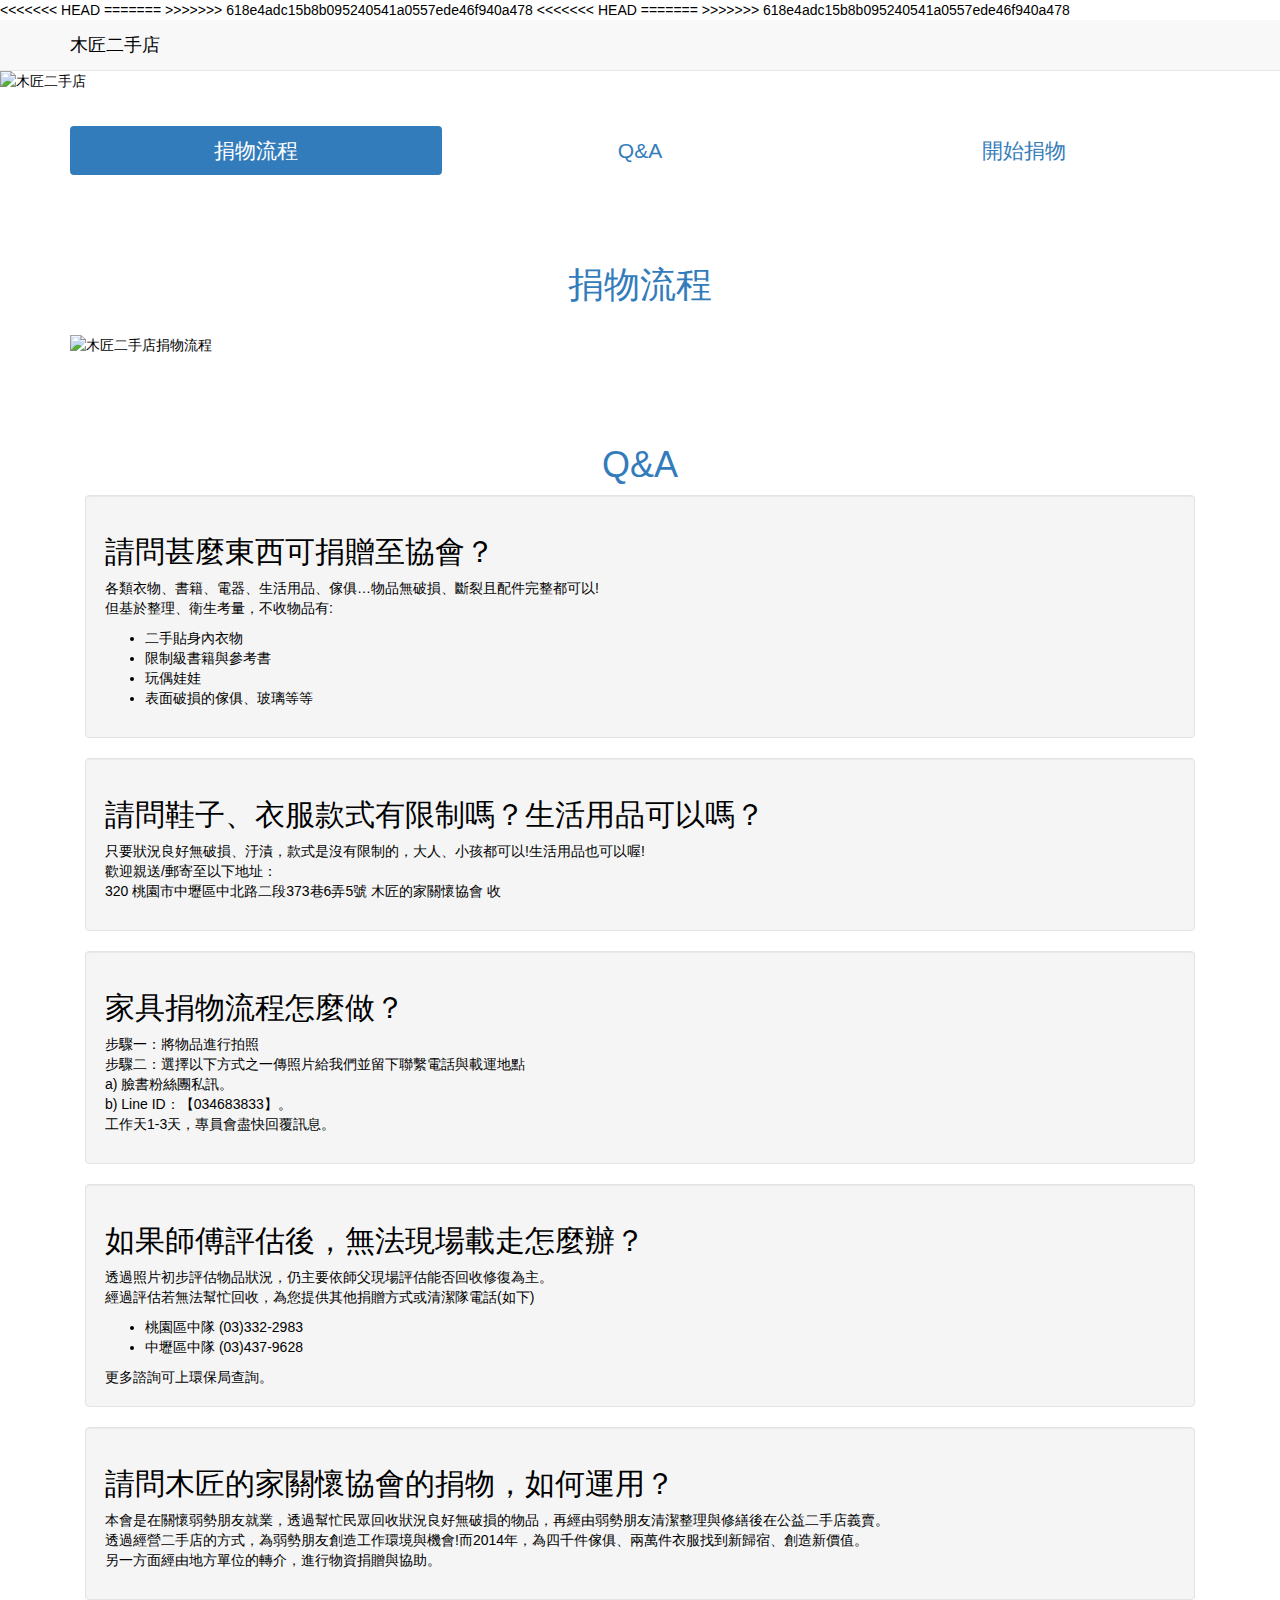
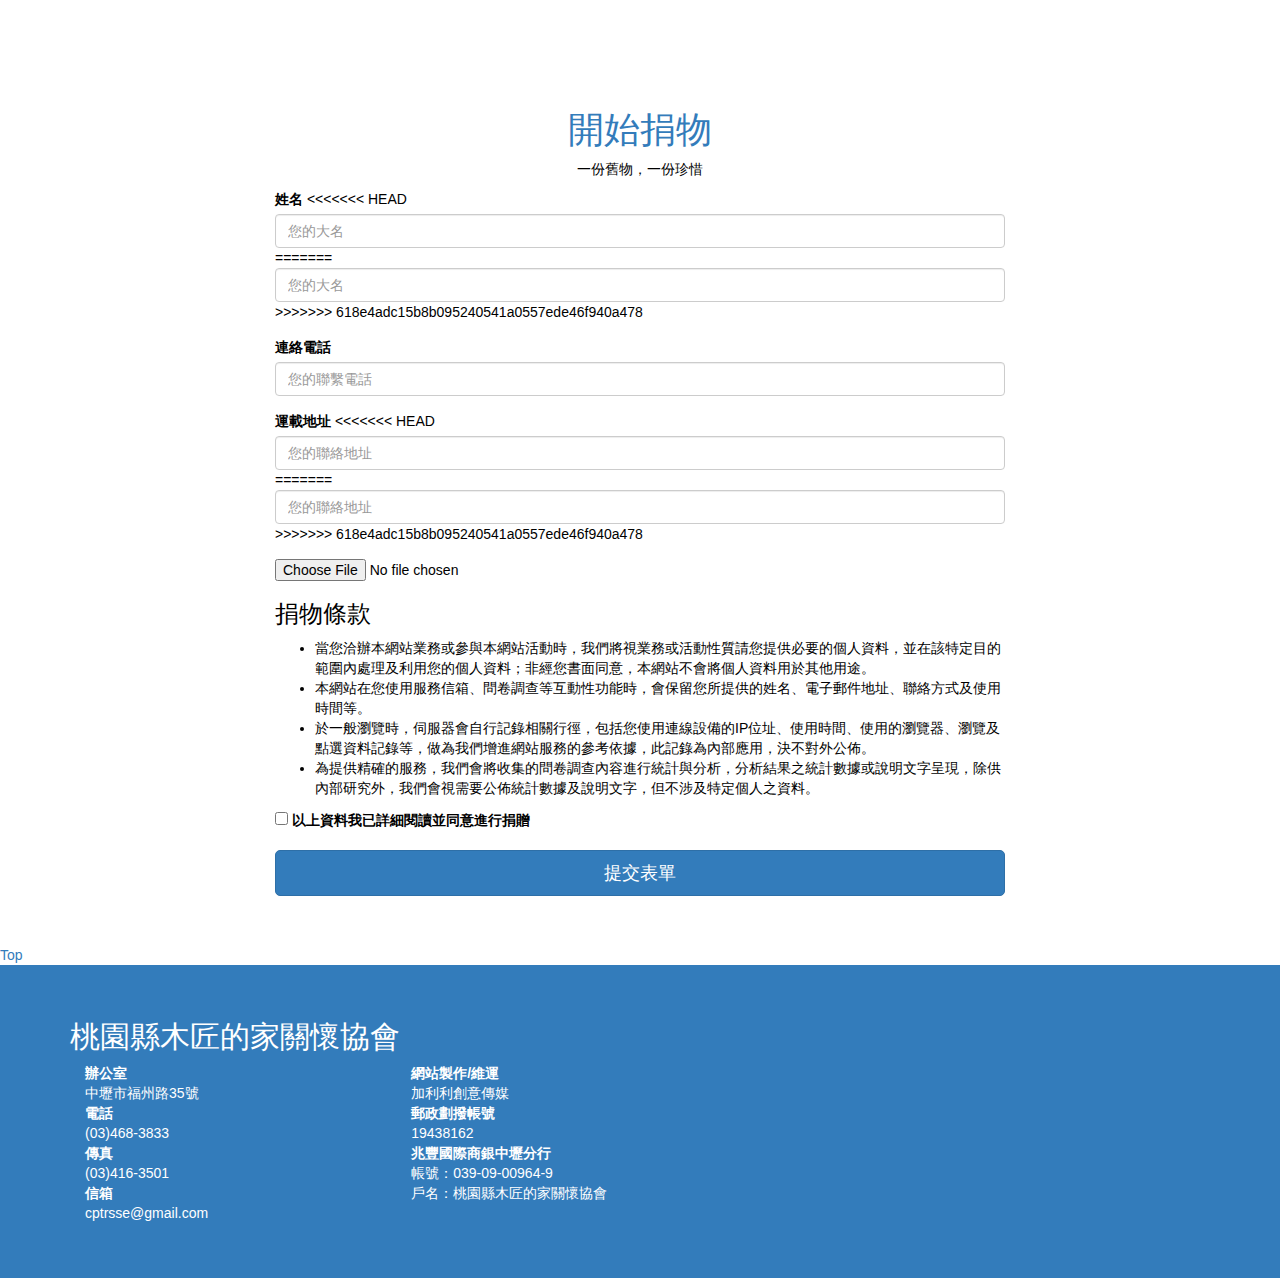
==== commit 4474b068: "Merge branch 'master' of https://github.com/Wonder-4/Carpenter-s-house" ====
--- a/carpanter/index.html
+++ b/carpanter/index.html
@@ -1,13 +1,22 @@
+<<<<<<< HEAD
 <!DOCTYPE html>
+=======
+
+>>>>>>> 618e4adc15b8b095240541a0557ede46f940a478
 <html>
   <head>
     <meta charset="utf-8">
     <meta name="viewport" content="width=device-width, initial-scale=1">
     <script type="text/javascript" src="http://cdnjs.cloudflare.com/ajax/libs/jquery/2.0.3/jquery.min.js"></script>
     <script type="text/javascript" src="http://netdna.bootstrapcdn.com/bootstrap/3.3.4/js/bootstrap.min.js"></script>
+    <script type="text/javascript" src="js/button.js"></script>
     <link href="http://cdnjs.cloudflare.com/ajax/libs/font-awesome/4.3.0/css/font-awesome.min.css" rel="stylesheet" type="text/css">
+<<<<<<< HEAD
     <link href="stylesheet.css" rel="stylesheet" type="text/css">
     <title>木匠之家捐贈物資</title>
+=======
+    <link href="stylesheets.css" rel="stylesheet" type="text/css">
+>>>>>>> 618e4adc15b8b095240541a0557ede46f940a478
   </head>
   <body>
     <div class="navbar navbar-default navbar-static-top">
@@ -157,7 +166,11 @@
               <form role="form">
                 <div class="form-group">
                   <label class="control-label">姓名</label>
+<<<<<<< HEAD
                   <input class="form-control" type="text" placeholder="您的大名" required>
+=======
+                  <input class="form-control" type="text" placeholder="您的大名">
+>>>>>>> 618e4adc15b8b095240541a0557ede46f940a478
                 </div>
                 <div class="form-group">
                   <label class="control-label">連絡電話</label>
@@ -165,7 +178,11 @@
                 </div>
                 <div class="form-group">
                   <label class="control-label">運載地址</label>
+<<<<<<< HEAD
                   <input class="form-control" type="text" placeholder="您的聯絡地址" required>
+=======
+                  <input class="form-control" type="text" placeholder="您的聯絡地址">
+>>>>>>> 618e4adc15b8b095240541a0557ede46f940a478
                 </div>
                 <div class="form-group">
                   <input type="file">
--- a/carpanter/stylesheets.css
+++ b/carpanter/stylesheets.css
@@ -0,0 +1,6762 @@
+@import url(http://fonts.googleapis.com/earlyaccess/notosanstc.css);
+/*!
+ * Default theme for Pingendo
+ * Homepage: http://pingendo.com
+ * Copyright 2015 Pingendo
+ * Licensed under MIT
+ * Based on Bootstrap v3.3.4
+*/
+/* Add custom CSS classes here
+ *
+ * img {
+ *   box-shadow : 0px 0px 10px black !important;
+ * }
+*/
+/*! normalize.css v3.0.2 | MIT License | git.io/normalize */
+html {
+  font-family: 'Noto Sans TC', sans-serif;
+  -ms-text-size-adjust: 100%;
+  -webkit-text-size-adjust: 100%;
+}
+body {
+  font-family: 'Noto Sans TC', sans-serif;
+  margin: 0;
+}
+article,
+aside,
+details,
+figcaption,
+figure,
+footer,
+header,
+hgroup,
+main,
+menu,
+nav,
+section,
+summary {
+  display: block;
+}
+audio,
+canvas,
+progress,
+video {
+  display: inline-block;
+  vertical-align: baseline;
+}
+audio:not([controls]) {
+  display: none;
+  height: 0;
+}
+[hidden],
+template {
+  display: none;
+}
+a {
+  background-color: transparent;
+}
+a:active,
+a:hover {
+  outline: 0;
+}
+abbr[title] {
+  border-bottom: 1px dotted;
+}
+b,
+strong {
+  font-weight: bold;
+}
+dfn {
+  font-style: italic;
+}
+h1 {
+  font-size: 2em;
+  margin: 0.67em 0;
+}
+mark {
+  background: #ff0;
+  color: #000;
+}
+small {
+  font-size: 80%;
+}
+sub,
+sup {
+  font-size: 75%;
+  line-height: 0;
+  position: relative;
+  vertical-align: baseline;
+}
+sup {
+  top: -0.5em;
+}
+sub {
+  bottom: -0.25em;
+}
+img {
+  border: 0;
+}
+svg:not(:root) {
+  overflow: hidden;
+}
+figure {
+  margin: 1em 40px;
+}
+hr {
+  -moz-box-sizing: content-box;
+  box-sizing: content-box;
+  height: 0;
+}
+pre {
+  overflow: auto;
+}
+code,
+kbd,
+pre,
+samp {
+  font-size: 1em;
+}
+button,
+input,
+optgroup,
+select,
+textarea {
+  color: inherit;
+  font: inherit;
+  margin: 0;
+}
+button {
+  overflow: visible;
+}
+button,
+select {
+  text-transform: none;
+}
+button,
+html input[type="button"],
+input[type="reset"],
+input[type="submit"] {
+  -webkit-appearance: button;
+  cursor: pointer;
+}
+button[disabled],
+html input[disabled] {
+  cursor: default;
+}
+button::-moz-focus-inner,
+input::-moz-focus-inner {
+  border: 0;
+  padding: 0;
+}
+input {
+  line-height: normal;
+}
+input[type="checkbox"],
+input[type="radio"] {
+  box-sizing: border-box;
+  padding: 0;
+}
+input[type="number"]::-webkit-inner-spin-button,
+input[type="number"]::-webkit-outer-spin-button {
+  height: auto;
+}
+input[type="search"] {
+  -webkit-appearance: textfield;
+  -moz-box-sizing: content-box;
+  -webkit-box-sizing: content-box;
+  box-sizing: content-box;
+}
+input[type="search"]::-webkit-search-cancel-button,
+input[type="search"]::-webkit-search-decoration {
+  -webkit-appearance: none;
+}
+fieldset {
+  border: 1px solid #c0c0c0;
+  margin: 0 2px;
+  padding: 0.35em 0.625em 0.75em;
+}
+legend {
+  border: 0;
+  padding: 0;
+}
+textarea {
+  overflow: auto;
+}
+optgroup {
+  font-weight: bold;
+}
+table {
+  border-collapse: collapse;
+  border-spacing: 0;
+}
+td,
+th {
+  padding: 0;
+}
+/*! Source: https://github.com/h5bp/html5-boilerplate/blob/master/src/css/main.css */
+@media print {
+  *,
+  *:before,
+  *:after {
+    background: transparent !important;
+    color: #000 !important;
+    box-shadow: none !important;
+    text-shadow: none !important;
+  }
+  a,
+  a:visited {
+    text-decoration: underline;
+  }
+  a[href]:after {
+    content: " (" attr(href) ")";
+  }
+  abbr[title]:after {
+    content: " (" attr(title) ")";
+  }
+  a[href^="#"]:after,
+  a[href^="javascript:"]:after {
+    content: "";
+  }
+  pre,
+  blockquote {
+    border: 1px solid #999;
+    page-break-inside: avoid;
+  }
+  thead {
+    display: table-header-group;
+  }
+  tr,
+  img {
+    page-break-inside: avoid;
+  }
+  img {
+    max-width: 100% !important;
+  }
+  p,
+  h2,
+  h3 {
+    orphans: 3;
+    widows: 3;
+  }
+  h2,
+  h3 {
+    page-break-after: avoid;
+  }
+  select {
+    background: #fff !important;
+  }
+  .navbar {
+    display: none;
+  }
+  .btn > .caret,
+  .dropup > .btn > .caret {
+    border-top-color: #000 !important;
+  }
+  .label {
+    border: 1px solid #000;
+  }
+  .table {
+    border-collapse: collapse !important;
+  }
+  .table td,
+  .table th {
+    background-color: #fff !important;
+  }
+  .table-bordered th,
+  .table-bordered td {
+    border: 1px solid #ddd !important;
+  }
+}
+.glyphicon {
+  position: relative;
+  top: 1px;
+  display: inline-block;
+  font-style: normal;
+  font-weight: normal;
+  line-height: 1;
+  -webkit-font-smoothing: antialiased;
+  -moz-osx-font-smoothing: grayscale;
+}
+.glyphicon-asterisk:before {
+  content: "\2a";
+}
+.glyphicon-plus:before {
+  content: "\2b";
+}
+.glyphicon-euro:before,
+.glyphicon-eur:before {
+  content: "\20ac";
+}
+.glyphicon-minus:before {
+  content: "\2212";
+}
+.glyphicon-cloud:before {
+  content: "\2601";
+}
+.glyphicon-envelope:before {
+  content: "\2709";
+}
+.glyphicon-pencil:before {
+  content: "\270f";
+}
+.glyphicon-glass:before {
+  content: "\e001";
+}
+.glyphicon-music:before {
+  content: "\e002";
+}
+.glyphicon-search:before {
+  content: "\e003";
+}
+.glyphicon-heart:before {
+  content: "\e005";
+}
+.glyphicon-star:before {
+  content: "\e006";
+}
+.glyphicon-star-empty:before {
+  content: "\e007";
+}
+.glyphicon-user:before {
+  content: "\e008";
+}
+.glyphicon-film:before {
+  content: "\e009";
+}
+.glyphicon-th-large:before {
+  content: "\e010";
+}
+.glyphicon-th:before {
+  content: "\e011";
+}
+.glyphicon-th-list:before {
+  content: "\e012";
+}
+.glyphicon-ok:before {
+  content: "\e013";
+}
+.glyphicon-remove:before {
+  content: "\e014";
+}
+.glyphicon-zoom-in:before {
+  content: "\e015";
+}
+.glyphicon-zoom-out:before {
+  content: "\e016";
+}
+.glyphicon-off:before {
+  content: "\e017";
+}
+.glyphicon-signal:before {
+  content: "\e018";
+}
+.glyphicon-cog:before {
+  content: "\e019";
+}
+.glyphicon-trash:before {
+  content: "\e020";
+}
+.glyphicon-home:before {
+  content: "\e021";
+}
+.glyphicon-file:before {
+  content: "\e022";
+}
+.glyphicon-time:before {
+  content: "\e023";
+}
+.glyphicon-road:before {
+  content: "\e024";
+}
+.glyphicon-download-alt:before {
+  content: "\e025";
+}
+.glyphicon-download:before {
+  content: "\e026";
+}
+.glyphicon-upload:before {
+  content: "\e027";
+}
+.glyphicon-inbox:before {
+  content: "\e028";
+}
+.glyphicon-play-circle:before {
+  content: "\e029";
+}
+.glyphicon-repeat:before {
+  content: "\e030";
+}
+.glyphicon-refresh:before {
+  content: "\e031";
+}
+.glyphicon-list-alt:before {
+  content: "\e032";
+}
+.glyphicon-lock:before {
+  content: "\e033";
+}
+.glyphicon-flag:before {
+  content: "\e034";
+}
+.glyphicon-headphones:before {
+  content: "\e035";
+}
+.glyphicon-volume-off:before {
+  content: "\e036";
+}
+.glyphicon-volume-down:before {
+  content: "\e037";
+}
+.glyphicon-volume-up:before {
+  content: "\e038";
+}
+.glyphicon-qrcode:before {
+  content: "\e039";
+}
+.glyphicon-barcode:before {
+  content: "\e040";
+}
+.glyphicon-tag:before {
+  content: "\e041";
+}
+.glyphicon-tags:before {
+  content: "\e042";
+}
+.glyphicon-book:before {
+  content: "\e043";
+}
+.glyphicon-bookmark:before {
+  content: "\e044";
+}
+.glyphicon-print:before {
+  content: "\e045";
+}
+.glyphicon-camera:before {
+  content: "\e046";
+}
+.glyphicon-font:before {
+  content: "\e047";
+}
+.glyphicon-bold:before {
+  content: "\e048";
+}
+.glyphicon-italic:before {
+  content: "\e049";
+}
+.glyphicon-text-height:before {
+  content: "\e050";
+}
+.glyphicon-text-width:before {
+  content: "\e051";
+}
+.glyphicon-align-left:before {
+  content: "\e052";
+}
+.glyphicon-align-center:before {
+  content: "\e053";
+}
+.glyphicon-align-right:before {
+  content: "\e054";
+}
+.glyphicon-align-justify:before {
+  content: "\e055";
+}
+.glyphicon-list:before {
+  content: "\e056";
+}
+.glyphicon-indent-left:before {
+  content: "\e057";
+}
+.glyphicon-indent-right:before {
+  content: "\e058";
+}
+.glyphicon-facetime-video:before {
+  content: "\e059";
+}
+.glyphicon-picture:before {
+  content: "\e060";
+}
+.glyphicon-map-marker:before {
+  content: "\e062";
+}
+.glyphicon-adjust:before {
+  content: "\e063";
+}
+.glyphicon-tint:before {
+  content: "\e064";
+}
+.glyphicon-edit:before {
+  content: "\e065";
+}
+.glyphicon-share:before {
+  content: "\e066";
+}
+.glyphicon-check:before {
+  content: "\e067";
+}
+.glyphicon-move:before {
+  content: "\e068";
+}
+.glyphicon-step-backward:before {
+  content: "\e069";
+}
+.glyphicon-fast-backward:before {
+  content: "\e070";
+}
+.glyphicon-backward:before {
+  content: "\e071";
+}
+.glyphicon-play:before {
+  content: "\e072";
+}
+.glyphicon-pause:before {
+  content: "\e073";
+}
+.glyphicon-stop:before {
+  content: "\e074";
+}
+.glyphicon-forward:before {
+  content: "\e075";
+}
+.glyphicon-fast-forward:before {
+  content: "\e076";
+}
+.glyphicon-step-forward:before {
+  content: "\e077";
+}
+.glyphicon-eject:before {
+  content: "\e078";
+}
+.glyphicon-chevron-left:before {
+  content: "\e079";
+}
+.glyphicon-chevron-right:before {
+  content: "\e080";
+}
+.glyphicon-plus-sign:before {
+  content: "\e081";
+}
+.glyphicon-minus-sign:before {
+  content: "\e082";
+}
+.glyphicon-remove-sign:before {
+  content: "\e083";
+}
+.glyphicon-ok-sign:before {
+  content: "\e084";
+}
+.glyphicon-question-sign:before {
+  content: "\e085";
+}
+.glyphicon-info-sign:before {
+  content: "\e086";
+}
+.glyphicon-screenshot:before {
+  content: "\e087";
+}
+.glyphicon-remove-circle:before {
+  content: "\e088";
+}
+.glyphicon-ok-circle:before {
+  content: "\e089";
+}
+.glyphicon-ban-circle:before {
+  content: "\e090";
+}
+.glyphicon-arrow-left:before {
+  content: "\e091";
+}
+.glyphicon-arrow-right:before {
+  content: "\e092";
+}
+.glyphicon-arrow-up:before {
+  content: "\e093";
+}
+.glyphicon-arrow-down:before {
+  content: "\e094";
+}
+.glyphicon-share-alt:before {
+  content: "\e095";
+}
+.glyphicon-resize-full:before {
+  content: "\e096";
+}
+.glyphicon-resize-small:before {
+  content: "\e097";
+}
+.glyphicon-exclamation-sign:before {
+  content: "\e101";
+}
+.glyphicon-gift:before {
+  content: "\e102";
+}
+.glyphicon-leaf:before {
+  content: "\e103";
+}
+.glyphicon-fire:before {
+  content: "\e104";
+}
+.glyphicon-eye-open:before {
+  content: "\e105";
+}
+.glyphicon-eye-close:before {
+  content: "\e106";
+}
+.glyphicon-warning-sign:before {
+  content: "\e107";
+}
+.glyphicon-plane:before {
+  content: "\e108";
+}
+.glyphicon-calendar:before {
+  content: "\e109";
+}
+.glyphicon-random:before {
+  content: "\e110";
+}
+.glyphicon-comment:before {
+  content: "\e111";
+}
+.glyphicon-magnet:before {
+  content: "\e112";
+}
+.glyphicon-chevron-up:before {
+  content: "\e113";
+}
+.glyphicon-chevron-down:before {
+  content: "\e114";
+}
+.glyphicon-retweet:before {
+  content: "\e115";
+}
+.glyphicon-shopping-cart:before {
+  content: "\e116";
+}
+.glyphicon-folder-close:before {
+  content: "\e117";
+}
+.glyphicon-folder-open:before {
+  content: "\e118";
+}
+.glyphicon-resize-vertical:before {
+  content: "\e119";
+}
+.glyphicon-resize-horizontal:before {
+  content: "\e120";
+}
+.glyphicon-hdd:before {
+  content: "\e121";
+}
+.glyphicon-bullhorn:before {
+  content: "\e122";
+}
+.glyphicon-bell:before {
+  content: "\e123";
+}
+.glyphicon-certificate:before {
+  content: "\e124";
+}
+.glyphicon-thumbs-up:before {
+  content: "\e125";
+}
+.glyphicon-thumbs-down:before {
+  content: "\e126";
+}
+.glyphicon-hand-right:before {
+  content: "\e127";
+}
+.glyphicon-hand-left:before {
+  content: "\e128";
+}
+.glyphicon-hand-up:before {
+  content: "\e129";
+}
+.glyphicon-hand-down:before {
+  content: "\e130";
+}
+.glyphicon-circle-arrow-right:before {
+  content: "\e131";
+}
+.glyphicon-circle-arrow-left:before {
+  content: "\e132";
+}
+.glyphicon-circle-arrow-up:before {
+  content: "\e133";
+}
+.glyphicon-circle-arrow-down:before {
+  content: "\e134";
+}
+.glyphicon-globe:before {
+  content: "\e135";
+}
+.glyphicon-wrench:before {
+  content: "\e136";
+}
+.glyphicon-tasks:before {
+  content: "\e137";
+}
+.glyphicon-filter:before {
+  content: "\e138";
+}
+.glyphicon-briefcase:before {
+  content: "\e139";
+}
+.glyphicon-fullscreen:before {
+  content: "\e140";
+}
+.glyphicon-dashboard:before {
+  content: "\e141";
+}
+.glyphicon-paperclip:before {
+  content: "\e142";
+}
+.glyphicon-heart-empty:before {
+  content: "\e143";
+}
+.glyphicon-link:before {
+  content: "\e144";
+}
+.glyphicon-phone:before {
+  content: "\e145";
+}
+.glyphicon-pushpin:before {
+  content: "\e146";
+}
+.glyphicon-usd:before {
+  content: "\e148";
+}
+.glyphicon-gbp:before {
+  content: "\e149";
+}
+.glyphicon-sort:before {
+  content: "\e150";
+}
+.glyphicon-sort-by-alphabet:before {
+  content: "\e151";
+}
+.glyphicon-sort-by-alphabet-alt:before {
+  content: "\e152";
+}
+.glyphicon-sort-by-order:before {
+  content: "\e153";
+}
+.glyphicon-sort-by-order-alt:before {
+  content: "\e154";
+}
+.glyphicon-sort-by-attributes:before {
+  content: "\e155";
+}
+.glyphicon-sort-by-attributes-alt:before {
+  content: "\e156";
+}
+.glyphicon-unchecked:before {
+  content: "\e157";
+}
+.glyphicon-expand:before {
+  content: "\e158";
+}
+.glyphicon-collapse-down:before {
+  content: "\e159";
+}
+.glyphicon-collapse-up:before {
+  content: "\e160";
+}
+.glyphicon-log-in:before {
+  content: "\e161";
+}
+.glyphicon-flash:before {
+  content: "\e162";
+}
+.glyphicon-log-out:before {
+  content: "\e163";
+}
+.glyphicon-new-window:before {
+  content: "\e164";
+}
+.glyphicon-record:before {
+  content: "\e165";
+}
+.glyphicon-save:before {
+  content: "\e166";
+}
+.glyphicon-open:before {
+  content: "\e167";
+}
+.glyphicon-saved:before {
+  content: "\e168";
+}
+.glyphicon-import:before {
+  content: "\e169";
+}
+.glyphicon-export:before {
+  content: "\e170";
+}
+.glyphicon-send:before {
+  content: "\e171";
+}
+.glyphicon-floppy-disk:before {
+  content: "\e172";
+}
+.glyphicon-floppy-saved:before {
+  content: "\e173";
+}
+.glyphicon-floppy-remove:before {
+  content: "\e174";
+}
+.glyphicon-floppy-save:before {
+  content: "\e175";
+}
+.glyphicon-floppy-open:before {
+  content: "\e176";
+}
+.glyphicon-credit-card:before {
+  content: "\e177";
+}
+.glyphicon-transfer:before {
+  content: "\e178";
+}
+.glyphicon-cutlery:before {
+  content: "\e179";
+}
+.glyphicon-header:before {
+  content: "\e180";
+}
+.glyphicon-compressed:before {
+  content: "\e181";
+}
+.glyphicon-earphone:before {
+  content: "\e182";
+}
+.glyphicon-phone-alt:before {
+  content: "\e183";
+}
+.glyphicon-tower:before {
+  content: "\e184";
+}
+.glyphicon-stats:before {
+  content: "\e185";
+}
+.glyphicon-sd-video:before {
+  content: "\e186";
+}
+.glyphicon-hd-video:before {
+  content: "\e187";
+}
+.glyphicon-subtitles:before {
+  content: "\e188";
+}
+.glyphicon-sound-stereo:before {
+  content: "\e189";
+}
+.glyphicon-sound-dolby:before {
+  content: "\e190";
+}
+.glyphicon-sound-5-1:before {
+  content: "\e191";
+}
+.glyphicon-sound-6-1:before {
+  content: "\e192";
+}
+.glyphicon-sound-7-1:before {
+  content: "\e193";
+}
+.glyphicon-copyright-mark:before {
+  content: "\e194";
+}
+.glyphicon-registration-mark:before {
+  content: "\e195";
+}
+.glyphicon-cloud-download:before {
+  content: "\e197";
+}
+.glyphicon-cloud-upload:before {
+  content: "\e198";
+}
+.glyphicon-tree-conifer:before {
+  content: "\e199";
+}
+.glyphicon-tree-deciduous:before {
+  content: "\e200";
+}
+.glyphicon-cd:before {
+  content: "\e201";
+}
+.glyphicon-save-file:before {
+  content: "\e202";
+}
+.glyphicon-open-file:before {
+  content: "\e203";
+}
+.glyphicon-level-up:before {
+  content: "\e204";
+}
+.glyphicon-copy:before {
+  content: "\e205";
+}
+.glyphicon-paste:before {
+  content: "\e206";
+}
+.glyphicon-alert:before {
+  content: "\e209";
+}
+.glyphicon-equalizer:before {
+  content: "\e210";
+}
+.glyphicon-king:before {
+  content: "\e211";
+}
+.glyphicon-queen:before {
+  content: "\e212";
+}
+.glyphicon-pawn:before {
+  content: "\e213";
+}
+.glyphicon-bishop:before {
+  content: "\e214";
+}
+.glyphicon-knight:before {
+  content: "\e215";
+}
+.glyphicon-baby-formula:before {
+  content: "\e216";
+}
+.glyphicon-tent:before {
+  content: "\26fa";
+}
+.glyphicon-blackboard:before {
+  content: "\e218";
+}
+.glyphicon-bed:before {
+  content: "\e219";
+}
+.glyphicon-apple:before {
+  content: "\f8ff";
+}
+.glyphicon-erase:before {
+  content: "\e221";
+}
+.glyphicon-hourglass:before {
+  content: "\231b";
+}
+.glyphicon-lamp:before {
+  content: "\e223";
+}
+.glyphicon-duplicate:before {
+  content: "\e224";
+}
+.glyphicon-piggy-bank:before {
+  content: "\e225";
+}
+.glyphicon-scissors:before {
+  content: "\e226";
+}
+.glyphicon-bitcoin:before {
+  content: "\e227";
+}
+.glyphicon-btc:before {
+  content: "\e227";
+}
+.glyphicon-xbt:before {
+  content: "\e227";
+}
+.glyphicon-yen:before {
+  content: "\00a5";
+}
+.glyphicon-jpy:before {
+  content: "\00a5";
+}
+.glyphicon-ruble:before {
+  content: "\20bd";
+}
+.glyphicon-rub:before {
+  content: "\20bd";
+}
+.glyphicon-scale:before {
+  content: "\e230";
+}
+.glyphicon-ice-lolly:before {
+  content: "\e231";
+}
+.glyphicon-ice-lolly-tasted:before {
+  content: "\e232";
+}
+.glyphicon-education:before {
+  content: "\e233";
+}
+.glyphicon-option-horizontal:before {
+  content: "\e234";
+}
+.glyphicon-option-vertical:before {
+  content: "\e235";
+}
+.glyphicon-menu-hamburger:before {
+  content: "\e236";
+}
+.glyphicon-modal-window:before {
+  content: "\e237";
+}
+.glyphicon-oil:before {
+  content: "\e238";
+}
+.glyphicon-grain:before {
+  content: "\e239";
+}
+.glyphicon-sunglasses:before {
+  content: "\e240";
+}
+.glyphicon-text-size:before {
+  content: "\e241";
+}
+.glyphicon-text-color:before {
+  content: "\e242";
+}
+.glyphicon-text-background:before {
+  content: "\e243";
+}
+.glyphicon-object-align-top:before {
+  content: "\e244";
+}
+.glyphicon-object-align-bottom:before {
+  content: "\e245";
+}
+.glyphicon-object-align-horizontal:before {
+  content: "\e246";
+}
+.glyphicon-object-align-left:before {
+  content: "\e247";
+}
+.glyphicon-object-align-vertical:before {
+  content: "\e248";
+}
+.glyphicon-object-align-right:before {
+  content: "\e249";
+}
+.glyphicon-triangle-right:before {
+  content: "\e250";
+}
+.glyphicon-triangle-left:before {
+  content: "\e251";
+}
+.glyphicon-triangle-bottom:before {
+  content: "\e252";
+}
+.glyphicon-triangle-top:before {
+  content: "\e253";
+}
+.glyphicon-console:before {
+  content: "\e254";
+}
+.glyphicon-superscript:before {
+  content: "\e255";
+}
+.glyphicon-subscript:before {
+  content: "\e256";
+}
+.glyphicon-menu-left:before {
+  content: "\e257";
+}
+.glyphicon-menu-right:before {
+  content: "\e258";
+}
+.glyphicon-menu-down:before {
+  content: "\e259";
+}
+.glyphicon-menu-up:before {
+  content: "\e260";
+}
+* {
+  -webkit-box-sizing: border-box;
+  -moz-box-sizing: border-box;
+  box-sizing: border-box;
+}
+*:before,
+*:after {
+  -webkit-box-sizing: border-box;
+  -moz-box-sizing: border-box;
+  box-sizing: border-box;
+}
+html {
+  font-size: 10px;
+  -webkit-tap-highlight-color: rgba(0, 0, 0, 0);
+}
+body {
+  font-size: 14px;
+  line-height: 1.42857143;
+  color: #000000;
+  background-color: #ffffff;
+}
+input,
+button,
+select,
+textarea {
+  font-family: inherit;
+  font-size: inherit;
+  line-height: inherit;
+}
+a {
+  color: #337cbb;
+  text-decoration: none;
+}
+a:hover,
+a:focus {
+  color: #23547f;
+  text-decoration: underline;
+}
+a:focus {
+  outline: thin dotted;
+  outline: 5px auto -webkit-focus-ring-color;
+  outline-offset: -2px;
+}
+figure {
+  margin: 0;
+}
+img {
+  vertical-align: middle;
+}
+.img-responsive,
+.thumbnail > img,
+.thumbnail a > img,
+.carousel-inner > .item > img,
+.carousel-inner > .item > a > img {
+  display: block;
+  max-width: 100%;
+  height: auto;
+}
+.img-rounded {
+  border-radius: 5px;
+}
+.img-thumbnail {
+  padding: 4px;
+  line-height: 1.42857143;
+  background-color: #ffffff;
+  border: 1px solid #dddddd;
+  border-radius: 4px;
+  -webkit-transition: all 0.2s ease-in-out;
+  -o-transition: all 0.2s ease-in-out;
+  transition: all 0.2s ease-in-out;
+  display: inline-block;
+  max-width: 100%;
+  height: auto;
+}
+.img-circle {
+  border-radius: 50%;
+}
+hr {
+  margin-top: 20px;
+  margin-bottom: 20px;
+  border: 0;
+  border-top: 1px solid #eeeeee;
+}
+.sr-only {
+  position: absolute;
+  width: 1px;
+  height: 1px;
+  margin: -1px;
+  padding: 0;
+  overflow: hidden;
+  clip: rect(0, 0, 0, 0);
+  border: 0;
+}
+.sr-only-focusable:active,
+.sr-only-focusable:focus {
+  position: static;
+  width: auto;
+  height: auto;
+  margin: 0;
+  overflow: visible;
+  clip: auto;
+}
+[role="button"] {
+  cursor: pointer;
+}
+h1,
+h2,
+h3,
+h4,
+h5,
+h6,
+.h1,
+.h2,
+.h3,
+.h4,
+.h5,
+.h6 {
+  font-weight: 500;
+  line-height: 1.1;
+  color: inherit;
+}
+h1 small,
+h2 small,
+h3 small,
+h4 small,
+h5 small,
+h6 small,
+.h1 small,
+.h2 small,
+.h3 small,
+.h4 small,
+.h5 small,
+.h6 small,
+h1 .small,
+h2 .small,
+h3 .small,
+h4 .small,
+h5 .small,
+h6 .small,
+.h1 .small,
+.h2 .small,
+.h3 .small,
+.h4 .small,
+.h5 .small,
+.h6 .small {
+  font-weight: normal;
+  line-height: 1;
+  color: #777777;
+}
+h1,
+.h1,
+h2,
+.h2,
+h3,
+.h3 {
+  margin-top: 20px;
+  margin-bottom: 10px;
+}
+h1 small,
+.h1 small,
+h2 small,
+.h2 small,
+h3 small,
+.h3 small,
+h1 .small,
+.h1 .small,
+h2 .small,
+.h2 .small,
+h3 .small,
+.h3 .small {
+  font-size: 65%;
+}
+h4,
+.h4,
+h5,
+.h5,
+h6,
+.h6 {
+  margin-top: 10px;
+  margin-bottom: 10px;
+}
+h4 small,
+.h4 small,
+h5 small,
+.h5 small,
+h6 small,
+.h6 small,
+h4 .small,
+.h4 .small,
+h5 .small,
+.h5 .small,
+h6 .small,
+.h6 .small {
+  font-size: 75%;
+}
+h1,
+.h1 {
+  font-size: 36px;
+}
+h2,
+.h2 {
+  font-size: 30px;
+}
+h3,
+.h3 {
+  font-size: 24px;
+}
+h4,
+.h4 {
+  font-size: 18px;
+}
+h5,
+.h5 {
+  font-size: 14px;
+}
+h6,
+.h6 {
+  font-size: 12px;
+}
+p {
+  margin: 0 0 10px;
+}
+.lead {
+  margin-bottom: 20px;
+  font-size: 16px;
+  font-weight: 300;
+  line-height: 1.4;
+}
+@media (min-width: 768px) {
+  .lead {
+    font-size: 21px;
+  }
+}
+small,
+.small {
+  font-size: 85%;
+}
+mark,
+.mark {
+  background-color: #f8d9ac;
+  padding: .2em;
+}
+.text-left {
+  text-align: left;
+}
+.text-right {
+  text-align: right;
+}
+.text-center {
+  text-align: center;
+}
+.text-justify {
+  text-align: justify;
+}
+.text-nowrap {
+  white-space: nowrap;
+}
+.text-lowercase {
+  text-transform: lowercase;
+}
+.text-uppercase {
+  text-transform: uppercase;
+}
+.text-capitalize {
+  text-transform: capitalize;
+}
+.text-muted {
+  color: #777777;
+}
+.text-primary {
+  color: #337cbb;
+}
+a.text-primary:hover {
+  color: #286193;
+}
+.text-success {
+  color: #5cb85c;
+}
+a.text-success:hover {
+  color: #449d44;
+}
+.text-info {
+  color: #5bc0de;
+}
+a.text-info:hover {
+  color: #31b0d5;
+}
+.text-warning {
+  color: #f0ad4e;
+}
+a.text-warning:hover {
+  color: #ec971f;
+}
+.text-danger {
+  color: #d9534f;
+}
+a.text-danger:hover {
+  color: #c9302c;
+}
+.bg-primary {
+  color: #fff;
+  background-color: #337cbb;
+}
+a.bg-primary:hover {
+  background-color: #286193;
+}
+.bg-success {
+  background-color: #a3d7a3;
+}
+a.bg-success:hover {
+  background-color: #80c780;
+}
+.bg-info {
+  background-color: #b0e1ef;
+}
+a.bg-info:hover {
+  background-color: #85d0e7;
+}
+.bg-warning {
+  background-color: #f8d9ac;
+}
+a.bg-warning:hover {
+  background-color: #f4c37d;
+}
+.bg-danger {
+  background-color: #eba5a3;
+}
+a.bg-danger:hover {
+  background-color: #e27c79;
+}
+.page-header {
+  padding-bottom: 9px;
+  margin: 40px 0 20px;
+  border-bottom: 1px solid #eeeeee;
+}
+ul,
+ol {
+  margin-top: 0;
+  margin-bottom: 10px;
+}
+ul ul,
+ol ul,
+ul ol,
+ol ol {
+  margin-bottom: 0;
+}
+.list-unstyled {
+  padding-left: 0;
+  list-style: none;
+}
+.list-inline {
+  padding-left: 0;
+  list-style: none;
+  margin-left: -5px;
+}
+.list-inline > li {
+  display: inline-block;
+  padding-left: 5px;
+  padding-right: 5px;
+}
+dl {
+  margin-top: 0;
+  margin-bottom: 20px;
+}
+dt,
+dd {
+  line-height: 1.42857143;
+}
+dt {
+  font-weight: bold;
+}
+dd {
+  margin-left: 0;
+}
+@media (min-width: 768px) {
+  .dl-horizontal dt {
+    float: left;
+    width: 160px;
+    clear: left;
+    text-align: right;
+    overflow: hidden;
+    text-overflow: ellipsis;
+    white-space: nowrap;
+  }
+  .dl-horizontal dd {
+    margin-left: 180px;
+  }
+}
+abbr[title],
+abbr[data-original-title] {
+  cursor: help;
+  border-bottom: 1px dotted #777777;
+}
+.initialism {
+  font-size: 90%;
+  text-transform: uppercase;
+}
+blockquote {
+  padding: 10px 20px;
+  margin: 0 0 20px;
+  font-size: 17.5px;
+  border-left: 5px solid #eeeeee;
+}
+blockquote p:last-child,
+blockquote ul:last-child,
+blockquote ol:last-child {
+  margin-bottom: 0;
+}
+blockquote footer,
+blockquote small,
+blockquote .small {
+  display: block;
+  font-size: 80%;
+  line-height: 1.42857143;
+  color: #777777;
+}
+blockquote footer:before,
+blockquote small:before,
+blockquote .small:before {
+  content: '\2014 \00A0';
+}
+.blockquote-reverse,
+blockquote.pull-right {
+  padding-right: 15px;
+  padding-left: 0;
+  border-right: 5px solid #eeeeee;
+  border-left: 0;
+  text-align: right;
+}
+.blockquote-reverse footer:before,
+blockquote.pull-right footer:before,
+.blockquote-reverse small:before,
+blockquote.pull-right small:before,
+.blockquote-reverse .small:before,
+blockquote.pull-right .small:before {
+  content: '';
+}
+.blockquote-reverse footer:after,
+blockquote.pull-right footer:after,
+.blockquote-reverse small:after,
+blockquote.pull-right small:after,
+.blockquote-reverse .small:after,
+blockquote.pull-right .small:after {
+  content: '\00A0 \2014';
+}
+address {
+  margin-bottom: 20px;
+  font-style: normal;
+  line-height: 1.42857143;
+}
+code {
+  padding: 2px 4px;
+  font-size: 90%;
+  color: #c7254e;
+  background-color: #f9f2f4;
+  border-radius: 4px;
+}
+kbd {
+  padding: 2px 4px;
+  font-size: 90%;
+  color: #ffffff;
+  background-color: #333333;
+  border-radius: 2px;
+  box-shadow: inset 0 -1px 0 rgba(0, 0, 0, 0.25);
+}
+kbd kbd {
+  padding: 0;
+  font-size: 100%;
+  font-weight: bold;
+  box-shadow: none;
+}
+pre {
+  display: block;
+  padding: 9.5px;
+  margin: 0 0 10px;
+  font-size: 13px;
+  line-height: 1.42857143;
+  word-break: break-all;
+  word-wrap: break-word;
+  color: #333333;
+  background-color: #f5f5f5;
+  border: 1px solid #cccccc;
+  border-radius: 4px;
+}
+pre code {
+  padding: 0;
+  font-size: inherit;
+  color: inherit;
+  white-space: pre-wrap;
+  background-color: transparent;
+  border-radius: 0;
+}
+.pre-scrollable {
+  max-height: 340px;
+  overflow-y: scroll;
+}
+.container {
+  margin-right: auto;
+  margin-left: auto;
+  padding-left: 15px;
+  padding-right: 15px;
+}
+@media (min-width: 768px) {
+  .container {
+    width: 750px;
+  }
+}
+@media (min-width: 992px) {
+  .container {
+    width: 970px;
+  }
+}
+@media (min-width: 1200px) {
+  .container {
+    width: 1170px;
+  }
+}
+.container-fluid {
+  margin-right: auto;
+  margin-left: auto;
+  padding-left: 15px;
+  padding-right: 15px;
+}
+.row {
+  margin-left: -15px;
+  margin-right: -15px;
+}
+.col-xs-1, .col-sm-1, .col-md-1, .col-lg-1, .col-xs-2, .col-sm-2, .col-md-2, .col-lg-2, .col-xs-3, .col-sm-3, .col-md-3, .col-lg-3, .col-xs-4, .col-sm-4, .col-md-4, .col-lg-4, .col-xs-5, .col-sm-5, .col-md-5, .col-lg-5, .col-xs-6, .col-sm-6, .col-md-6, .col-lg-6, .col-xs-7, .col-sm-7, .col-md-7, .col-lg-7, .col-xs-8, .col-sm-8, .col-md-8, .col-lg-8, .col-xs-9, .col-sm-9, .col-md-9, .col-lg-9, .col-xs-10, .col-sm-10, .col-md-10, .col-lg-10, .col-xs-11, .col-sm-11, .col-md-11, .col-lg-11, .col-xs-12, .col-sm-12, .col-md-12, .col-lg-12 {
+  position: relative;
+  min-height: 1px;
+  padding-left: 15px;
+  padding-right: 15px;
+}
+.col-xs-1, .col-xs-2, .col-xs-3, .col-xs-4, .col-xs-5, .col-xs-6, .col-xs-7, .col-xs-8, .col-xs-9, .col-xs-10, .col-xs-11, .col-xs-12 {
+  float: left;
+}
+.col-xs-12 {
+  width: 100%;
+}
+.col-xs-11 {
+  width: 91.66666667%;
+}
+.col-xs-10 {
+  width: 83.33333333%;
+}
+.col-xs-9 {
+  width: 75%;
+}
+.col-xs-8 {
+  width: 66.66666667%;
+}
+.col-xs-7 {
+  width: 58.33333333%;
+}
+.col-xs-6 {
+  width: 50%;
+}
+.col-xs-5 {
+  width: 41.66666667%;
+}
+.col-xs-4 {
+  width: 33.33333333%;
+}
+.col-xs-3 {
+  width: 25%;
+}
+.col-xs-2 {
+  width: 16.66666667%;
+}
+.col-xs-1 {
+  width: 8.33333333%;
+}
+.col-xs-pull-12 {
+  right: 100%;
+}
+.col-xs-pull-11 {
+  right: 91.66666667%;
+}
+.col-xs-pull-10 {
+  right: 83.33333333%;
+}
+.col-xs-pull-9 {
+  right: 75%;
+}
+.col-xs-pull-8 {
+  right: 66.66666667%;
+}
+.col-xs-pull-7 {
+  right: 58.33333333%;
+}
+.col-xs-pull-6 {
+  right: 50%;
+}
+.col-xs-pull-5 {
+  right: 41.66666667%;
+}
+.col-xs-pull-4 {
+  right: 33.33333333%;
+}
+.col-xs-pull-3 {
+  right: 25%;
+}
+.col-xs-pull-2 {
+  right: 16.66666667%;
+}
+.col-xs-pull-1 {
+  right: 8.33333333%;
+}
+.col-xs-pull-0 {
+  right: auto;
+}
+.col-xs-push-12 {
+  left: 100%;
+}
+.col-xs-push-11 {
+  left: 91.66666667%;
+}
+.col-xs-push-10 {
+  left: 83.33333333%;
+}
+.col-xs-push-9 {
+  left: 75%;
+}
+.col-xs-push-8 {
+  left: 66.66666667%;
+}
+.col-xs-push-7 {
+  left: 58.33333333%;
+}
+.col-xs-push-6 {
+  left: 50%;
+}
+.col-xs-push-5 {
+  left: 41.66666667%;
+}
+.col-xs-push-4 {
+  left: 33.33333333%;
+}
+.col-xs-push-3 {
+  left: 25%;
+}
+.col-xs-push-2 {
+  left: 16.66666667%;
+}
+.col-xs-push-1 {
+  left: 8.33333333%;
+}
+.col-xs-push-0 {
+  left: auto;
+}
+.col-xs-offset-12 {
+  margin-left: 100%;
+}
+.col-xs-offset-11 {
+  margin-left: 91.66666667%;
+}
+.col-xs-offset-10 {
+  margin-left: 83.33333333%;
+}
+.col-xs-offset-9 {
+  margin-left: 75%;
+}
+.col-xs-offset-8 {
+  margin-left: 66.66666667%;
+}
+.col-xs-offset-7 {
+  margin-left: 58.33333333%;
+}
+.col-xs-offset-6 {
+  margin-left: 50%;
+}
+.col-xs-offset-5 {
+  margin-left: 41.66666667%;
+}
+.col-xs-offset-4 {
+  margin-left: 33.33333333%;
+}
+.col-xs-offset-3 {
+  margin-left: 25%;
+}
+.col-xs-offset-2 {
+  margin-left: 16.66666667%;
+}
+.col-xs-offset-1 {
+  margin-left: 8.33333333%;
+}
+.col-xs-offset-0 {
+  margin-left: 0%;
+}
+@media (min-width: 768px) {
+  .col-sm-1, .col-sm-2, .col-sm-3, .col-sm-4, .col-sm-5, .col-sm-6, .col-sm-7, .col-sm-8, .col-sm-9, .col-sm-10, .col-sm-11, .col-sm-12 {
+    float: left;
+  }
+  .col-sm-12 {
+    width: 100%;
+  }
+  .col-sm-11 {
+    width: 91.66666667%;
+  }
+  .col-sm-10 {
+    width: 83.33333333%;
+  }
+  .col-sm-9 {
+    width: 75%;
+  }
+  .col-sm-8 {
+    width: 66.66666667%;
+  }
+  .col-sm-7 {
+    width: 58.33333333%;
+  }
+  .col-sm-6 {
+    width: 50%;
+  }
+  .col-sm-5 {
+    width: 41.66666667%;
+  }
+  .col-sm-4 {
+    width: 33.33333333%;
+  }
+  .col-sm-3 {
+    width: 25%;
+  }
+  .col-sm-2 {
+    width: 16.66666667%;
+  }
+  .col-sm-1 {
+    width: 8.33333333%;
+  }
+  .col-sm-pull-12 {
+    right: 100%;
+  }
+  .col-sm-pull-11 {
+    right: 91.66666667%;
+  }
+  .col-sm-pull-10 {
+    right: 83.33333333%;
+  }
+  .col-sm-pull-9 {
+    right: 75%;
+  }
+  .col-sm-pull-8 {
+    right: 66.66666667%;
+  }
+  .col-sm-pull-7 {
+    right: 58.33333333%;
+  }
+  .col-sm-pull-6 {
+    right: 50%;
+  }
+  .col-sm-pull-5 {
+    right: 41.66666667%;
+  }
+  .col-sm-pull-4 {
+    right: 33.33333333%;
+  }
+  .col-sm-pull-3 {
+    right: 25%;
+  }
+  .col-sm-pull-2 {
+    right: 16.66666667%;
+  }
+  .col-sm-pull-1 {
+    right: 8.33333333%;
+  }
+  .col-sm-pull-0 {
+    right: auto;
+  }
+  .col-sm-push-12 {
+    left: 100%;
+  }
+  .col-sm-push-11 {
+    left: 91.66666667%;
+  }
+  .col-sm-push-10 {
+    left: 83.33333333%;
+  }
+  .col-sm-push-9 {
+    left: 75%;
+  }
+  .col-sm-push-8 {
+    left: 66.66666667%;
+  }
+  .col-sm-push-7 {
+    left: 58.33333333%;
+  }
+  .col-sm-push-6 {
+    left: 50%;
+  }
+  .col-sm-push-5 {
+    left: 41.66666667%;
+  }
+  .col-sm-push-4 {
+    left: 33.33333333%;
+  }
+  .col-sm-push-3 {
+    left: 25%;
+  }
+  .col-sm-push-2 {
+    left: 16.66666667%;
+  }
+  .col-sm-push-1 {
+    left: 8.33333333%;
+  }
+  .col-sm-push-0 {
+    left: auto;
+  }
+  .col-sm-offset-12 {
+    margin-left: 100%;
+  }
+  .col-sm-offset-11 {
+    margin-left: 91.66666667%;
+  }
+  .col-sm-offset-10 {
+    margin-left: 83.33333333%;
+  }
+  .col-sm-offset-9 {
+    margin-left: 75%;
+  }
+  .col-sm-offset-8 {
+    margin-left: 66.66666667%;
+  }
+  .col-sm-offset-7 {
+    margin-left: 58.33333333%;
+  }
+  .col-sm-offset-6 {
+    margin-left: 50%;
+  }
+  .col-sm-offset-5 {
+    margin-left: 41.66666667%;
+  }
+  .col-sm-offset-4 {
+    margin-left: 33.33333333%;
+  }
+  .col-sm-offset-3 {
+    margin-left: 25%;
+  }
+  .col-sm-offset-2 {
+    margin-left: 16.66666667%;
+  }
+  .col-sm-offset-1 {
+    margin-left: 8.33333333%;
+  }
+  .col-sm-offset-0 {
+    margin-left: 0%;
+  }
+}
+@media (min-width: 992px) {
+  .col-md-1, .col-md-2, .col-md-3, .col-md-4, .col-md-5, .col-md-6, .col-md-7, .col-md-8, .col-md-9, .col-md-10, .col-md-11, .col-md-12 {
+    float: left;
+  }
+  .col-md-12 {
+    width: 100%;
+  }
+  .col-md-11 {
+    width: 91.66666667%;
+  }
+  .col-md-10 {
+    width: 83.33333333%;
+  }
+  .col-md-9 {
+    width: 75%;
+  }
+  .col-md-8 {
+    width: 66.66666667%;
+  }
+  .col-md-7 {
+    width: 58.33333333%;
+  }
+  .col-md-6 {
+    width: 50%;
+  }
+  .col-md-5 {
+    width: 41.66666667%;
+  }
+  .col-md-4 {
+    width: 33.33333333%;
+  }
+  .col-md-3 {
+    width: 25%;
+  }
+  .col-md-2 {
+    width: 16.66666667%;
+  }
+  .col-md-1 {
+    width: 8.33333333%;
+  }
+  .col-md-pull-12 {
+    right: 100%;
+  }
+  .col-md-pull-11 {
+    right: 91.66666667%;
+  }
+  .col-md-pull-10 {
+    right: 83.33333333%;
+  }
+  .col-md-pull-9 {
+    right: 75%;
+  }
+  .col-md-pull-8 {
+    right: 66.66666667%;
+  }
+  .col-md-pull-7 {
+    right: 58.33333333%;
+  }
+  .col-md-pull-6 {
+    right: 50%;
+  }
+  .col-md-pull-5 {
+    right: 41.66666667%;
+  }
+  .col-md-pull-4 {
+    right: 33.33333333%;
+  }
+  .col-md-pull-3 {
+    right: 25%;
+  }
+  .col-md-pull-2 {
+    right: 16.66666667%;
+  }
+  .col-md-pull-1 {
+    right: 8.33333333%;
+  }
+  .col-md-pull-0 {
+    right: auto;
+  }
+  .col-md-push-12 {
+    left: 100%;
+  }
+  .col-md-push-11 {
+    left: 91.66666667%;
+  }
+  .col-md-push-10 {
+    left: 83.33333333%;
+  }
+  .col-md-push-9 {
+    left: 75%;
+  }
+  .col-md-push-8 {
+    left: 66.66666667%;
+  }
+  .col-md-push-7 {
+    left: 58.33333333%;
+  }
+  .col-md-push-6 {
+    left: 50%;
+  }
+  .col-md-push-5 {
+    left: 41.66666667%;
+  }
+  .col-md-push-4 {
+    left: 33.33333333%;
+  }
+  .col-md-push-3 {
+    left: 25%;
+  }
+  .col-md-push-2 {
+    left: 16.66666667%;
+  }
+  .col-md-push-1 {
+    left: 8.33333333%;
+  }
+  .col-md-push-0 {
+    left: auto;
+  }
+  .col-md-offset-12 {
+    margin-left: 100%;
+  }
+  .col-md-offset-11 {
+    margin-left: 91.66666667%;
+  }
+  .col-md-offset-10 {
+    margin-left: 83.33333333%;
+  }
+  .col-md-offset-9 {
+    margin-left: 75%;
+  }
+  .col-md-offset-8 {
+    margin-left: 66.66666667%;
+  }
+  .col-md-offset-7 {
+    margin-left: 58.33333333%;
+  }
+  .col-md-offset-6 {
+    margin-left: 50%;
+  }
+  .col-md-offset-5 {
+    margin-left: 41.66666667%;
+  }
+  .col-md-offset-4 {
+    margin-left: 33.33333333%;
+  }
+  .col-md-offset-3 {
+    margin-left: 25%;
+  }
+  .col-md-offset-2 {
+    margin-left: 16.66666667%;
+  }
+  .col-md-offset-1 {
+    margin-left: 8.33333333%;
+  }
+  .col-md-offset-0 {
+    margin-left: 0%;
+  }
+}
+@media (min-width: 1200px) {
+  .col-lg-1, .col-lg-2, .col-lg-3, .col-lg-4, .col-lg-5, .col-lg-6, .col-lg-7, .col-lg-8, .col-lg-9, .col-lg-10, .col-lg-11, .col-lg-12 {
+    float: left;
+  }
+  .col-lg-12 {
+    width: 100%;
+  }
+  .col-lg-11 {
+    width: 91.66666667%;
+  }
+  .col-lg-10 {
+    width: 83.33333333%;
+  }
+  .col-lg-9 {
+    width: 75%;
+  }
+  .col-lg-8 {
+    width: 66.66666667%;
+  }
+  .col-lg-7 {
+    width: 58.33333333%;
+  }
+  .col-lg-6 {
+    width: 50%;
+  }
+  .col-lg-5 {
+    width: 41.66666667%;
+  }
+  .col-lg-4 {
+    width: 33.33333333%;
+  }
+  .col-lg-3 {
+    width: 25%;
+  }
+  .col-lg-2 {
+    width: 16.66666667%;
+  }
+  .col-lg-1 {
+    width: 8.33333333%;
+  }
+  .col-lg-pull-12 {
+    right: 100%;
+  }
+  .col-lg-pull-11 {
+    right: 91.66666667%;
+  }
+  .col-lg-pull-10 {
+    right: 83.33333333%;
+  }
+  .col-lg-pull-9 {
+    right: 75%;
+  }
+  .col-lg-pull-8 {
+    right: 66.66666667%;
+  }
+  .col-lg-pull-7 {
+    right: 58.33333333%;
+  }
+  .col-lg-pull-6 {
+    right: 50%;
+  }
+  .col-lg-pull-5 {
+    right: 41.66666667%;
+  }
+  .col-lg-pull-4 {
+    right: 33.33333333%;
+  }
+  .col-lg-pull-3 {
+    right: 25%;
+  }
+  .col-lg-pull-2 {
+    right: 16.66666667%;
+  }
+  .col-lg-pull-1 {
+    right: 8.33333333%;
+  }
+  .col-lg-pull-0 {
+    right: auto;
+  }
+  .col-lg-push-12 {
+    left: 100%;
+  }
+  .col-lg-push-11 {
+    left: 91.66666667%;
+  }
+  .col-lg-push-10 {
+    left: 83.33333333%;
+  }
+  .col-lg-push-9 {
+    left: 75%;
+  }
+  .col-lg-push-8 {
+    left: 66.66666667%;
+  }
+  .col-lg-push-7 {
+    left: 58.33333333%;
+  }
+  .col-lg-push-6 {
+    left: 50%;
+  }
+  .col-lg-push-5 {
+    left: 41.66666667%;
+  }
+  .col-lg-push-4 {
+    left: 33.33333333%;
+  }
+  .col-lg-push-3 {
+    left: 25%;
+  }
+  .col-lg-push-2 {
+    left: 16.66666667%;
+  }
+  .col-lg-push-1 {
+    left: 8.33333333%;
+  }
+  .col-lg-push-0 {
+    left: auto;
+  }
+  .col-lg-offset-12 {
+    margin-left: 100%;
+  }
+  .col-lg-offset-11 {
+    margin-left: 91.66666667%;
+  }
+  .col-lg-offset-10 {
+    margin-left: 83.33333333%;
+  }
+  .col-lg-offset-9 {
+    margin-left: 75%;
+  }
+  .col-lg-offset-8 {
+    margin-left: 66.66666667%;
+  }
+  .col-lg-offset-7 {
+    margin-left: 58.33333333%;
+  }
+  .col-lg-offset-6 {
+    margin-left: 50%;
+  }
+  .col-lg-offset-5 {
+    margin-left: 41.66666667%;
+  }
+  .col-lg-offset-4 {
+    margin-left: 33.33333333%;
+  }
+  .col-lg-offset-3 {
+    margin-left: 25%;
+  }
+  .col-lg-offset-2 {
+    margin-left: 16.66666667%;
+  }
+  .col-lg-offset-1 {
+    margin-left: 8.33333333%;
+  }
+  .col-lg-offset-0 {
+    margin-left: 0%;
+  }
+}
+table {
+  background-color: transparent;
+}
+caption {
+  padding-top: 8px;
+  padding-bottom: 8px;
+  color: #777777;
+  text-align: left;
+}
+th {
+  text-align: left;
+}
+.table {
+  width: 100%;
+  max-width: 100%;
+  margin-bottom: 20px;
+}
+.table > thead > tr > th,
+.table > tbody > tr > th,
+.table > tfoot > tr > th,
+.table > thead > tr > td,
+.table > tbody > tr > td,
+.table > tfoot > tr > td {
+  padding: 8px;
+  line-height: 1.42857143;
+  vertical-align: top;
+  border-top: 1px solid #dddddd;
+}
+.table > thead > tr > th {
+  vertical-align: bottom;
+  border-bottom: 2px solid #dddddd;
+}
+.table > caption + thead > tr:first-child > th,
+.table > colgroup + thead > tr:first-child > th,
+.table > thead:first-child > tr:first-child > th,
+.table > caption + thead > tr:first-child > td,
+.table > colgroup + thead > tr:first-child > td,
+.table > thead:first-child > tr:first-child > td {
+  border-top: 0;
+}
+.table > tbody + tbody {
+  border-top: 2px solid #dddddd;
+}
+.table .table {
+  background-color: #ffffff;
+}
+.table-condensed > thead > tr > th,
+.table-condensed > tbody > tr > th,
+.table-condensed > tfoot > tr > th,
+.table-condensed > thead > tr > td,
+.table-condensed > tbody > tr > td,
+.table-condensed > tfoot > tr > td {
+  padding: 5px;
+}
+.table-bordered {
+  border: 1px solid #dddddd;
+}
+.table-bordered > thead > tr > th,
+.table-bordered > tbody > tr > th,
+.table-bordered > tfoot > tr > th,
+.table-bordered > thead > tr > td,
+.table-bordered > tbody > tr > td,
+.table-bordered > tfoot > tr > td {
+  border: 1px solid #dddddd;
+}
+.table-bordered > thead > tr > th,
+.table-bordered > thead > tr > td {
+  border-bottom-width: 2px;
+}
+.table-striped > tbody > tr:nth-of-type(odd) {
+  background-color: #f9f9f9;
+}
+.table-hover > tbody > tr:hover {
+  background-color: #f5f5f5;
+}
+table col[class*="col-"] {
+  position: static;
+  float: none;
+  display: table-column;
+}
+table td[class*="col-"],
+table th[class*="col-"] {
+  position: static;
+  float: none;
+  display: table-cell;
+}
+.table > thead > tr > td.active,
+.table > tbody > tr > td.active,
+.table > tfoot > tr > td.active,
+.table > thead > tr > th.active,
+.table > tbody > tr > th.active,
+.table > tfoot > tr > th.active,
+.table > thead > tr.active > td,
+.table > tbody > tr.active > td,
+.table > tfoot > tr.active > td,
+.table > thead > tr.active > th,
+.table > tbody > tr.active > th,
+.table > tfoot > tr.active > th {
+  background-color: #f5f5f5;
+}
+.table-hover > tbody > tr > td.active:hover,
+.table-hover > tbody > tr > th.active:hover,
+.table-hover > tbody > tr.active:hover > td,
+.table-hover > tbody > tr:hover > .active,
+.table-hover > tbody > tr.active:hover > th {
+  background-color: #e8e8e8;
+}
+.table > thead > tr > td.success,
+.table > tbody > tr > td.success,
+.table > tfoot > tr > td.success,
+.table > thead > tr > th.success,
+.table > tbody > tr > th.success,
+.table > tfoot > tr > th.success,
+.table > thead > tr.success > td,
+.table > tbody > tr.success > td,
+.table > tfoot > tr.success > td,
+.table > thead > tr.success > th,
+.table > tbody > tr.success > th,
+.table > tfoot > tr.success > th {
+  background-color: #a3d7a3;
+}
+.table-hover > tbody > tr > td.success:hover,
+.table-hover > tbody > tr > th.success:hover,
+.table-hover > tbody > tr.success:hover > td,
+.table-hover > tbody > tr:hover > .success,
+.table-hover > tbody > tr.success:hover > th {
+  background-color: #91cf91;
+}
+.table > thead > tr > td.info,
+.table > tbody > tr > td.info,
+.table > tfoot > tr > td.info,
+.table > thead > tr > th.info,
+.table > tbody > tr > th.info,
+.table > tfoot > tr > th.info,
+.table > thead > tr.info > td,
+.table > tbody > tr.info > td,
+.table > tfoot > tr.info > td,
+.table > thead > tr.info > th,
+.table > tbody > tr.info > th,
+.table > tfoot > tr.info > th {
+  background-color: #b0e1ef;
+}
+.table-hover > tbody > tr > td.info:hover,
+.table-hover > tbody > tr > th.info:hover,
+.table-hover > tbody > tr.info:hover > td,
+.table-hover > tbody > tr:hover > .info,
+.table-hover > tbody > tr.info:hover > th {
+  background-color: #9bd8eb;
+}
+.table > thead > tr > td.warning,
+.table > tbody > tr > td.warning,
+.table > tfoot > tr > td.warning,
+.table > thead > tr > th.warning,
+.table > tbody > tr > th.warning,
+.table > tfoot > tr > th.warning,
+.table > thead > tr.warning > td,
+.table > tbody > tr.warning > td,
+.table > tfoot > tr.warning > td,
+.table > thead > tr.warning > th,
+.table > tbody > tr.warning > th,
+.table > tfoot > tr.warning > th {
+  background-color: #f8d9ac;
+}
+.table-hover > tbody > tr > td.warning:hover,
+.table-hover > tbody > tr > th.warning:hover,
+.table-hover > tbody > tr.warning:hover > td,
+.table-hover > tbody > tr:hover > .warning,
+.table-hover > tbody > tr.warning:hover > th {
+  background-color: #f6ce95;
+}
+.table > thead > tr > td.danger,
+.table > tbody > tr > td.danger,
+.table > tfoot > tr > td.danger,
+.table > thead > tr > th.danger,
+.table > tbody > tr > th.danger,
+.table > tfoot > tr > th.danger,
+.table > thead > tr.danger > td,
+.table > tbody > tr.danger > td,
+.table > tfoot > tr.danger > td,
+.table > thead > tr.danger > th,
+.table > tbody > tr.danger > th,
+.table > tfoot > tr.danger > th {
+  background-color: #eba5a3;
+}
+.table-hover > tbody > tr > td.danger:hover,
+.table-hover > tbody > tr > th.danger:hover,
+.table-hover > tbody > tr.danger:hover > td,
+.table-hover > tbody > tr:hover > .danger,
+.table-hover > tbody > tr.danger:hover > th {
+  background-color: #e7908e;
+}
+.table-responsive {
+  overflow-x: auto;
+  min-height: 0.01%;
+}
+@media screen and (max-width: 767px) {
+  .table-responsive {
+    width: 100%;
+    margin-bottom: 15px;
+    overflow-y: hidden;
+    -ms-overflow-style: -ms-autohiding-scrollbar;
+    border: 1px solid #dddddd;
+  }
+  .table-responsive > .table {
+    margin-bottom: 0;
+  }
+  .table-responsive > .table > thead > tr > th,
+  .table-responsive > .table > tbody > tr > th,
+  .table-responsive > .table > tfoot > tr > th,
+  .table-responsive > .table > thead > tr > td,
+  .table-responsive > .table > tbody > tr > td,
+  .table-responsive > .table > tfoot > tr > td {
+    white-space: nowrap;
+  }
+  .table-responsive > .table-bordered {
+    border: 0;
+  }
+  .table-responsive > .table-bordered > thead > tr > th:first-child,
+  .table-responsive > .table-bordered > tbody > tr > th:first-child,
+  .table-responsive > .table-bordered > tfoot > tr > th:first-child,
+  .table-responsive > .table-bordered > thead > tr > td:first-child,
+  .table-responsive > .table-bordered > tbody > tr > td:first-child,
+  .table-responsive > .table-bordered > tfoot > tr > td:first-child {
+    border-left: 0;
+  }
+  .table-responsive > .table-bordered > thead > tr > th:last-child,
+  .table-responsive > .table-bordered > tbody > tr > th:last-child,
+  .table-responsive > .table-bordered > tfoot > tr > th:last-child,
+  .table-responsive > .table-bordered > thead > tr > td:last-child,
+  .table-responsive > .table-bordered > tbody > tr > td:last-child,
+  .table-responsive > .table-bordered > tfoot > tr > td:last-child {
+    border-right: 0;
+  }
+  .table-responsive > .table-bordered > tbody > tr:last-child > th,
+  .table-responsive > .table-bordered > tfoot > tr:last-child > th,
+  .table-responsive > .table-bordered > tbody > tr:last-child > td,
+  .table-responsive > .table-bordered > tfoot > tr:last-child > td {
+    border-bottom: 0;
+  }
+}
+fieldset {
+  padding: 0;
+  margin: 0;
+  border: 0;
+  min-width: 0;
+}
+legend {
+  display: block;
+  width: 100%;
+  padding: 0;
+  margin-bottom: 20px;
+  font-size: 21px;
+  line-height: inherit;
+  color: #333333;
+  border: 0;
+  border-bottom: 1px solid #e5e5e5;
+}
+label {
+  display: inline-block;
+  max-width: 100%;
+  margin-bottom: 5px;
+  font-weight: bold;
+}
+input[type="search"] {
+  -webkit-box-sizing: border-box;
+  -moz-box-sizing: border-box;
+  box-sizing: border-box;
+}
+input[type="radio"],
+input[type="checkbox"] {
+  margin: 4px 0 0;
+  margin-top: 1px \9;
+  line-height: normal;
+}
+input[type="file"] {
+  display: block;
+}
+input[type="range"] {
+  display: block;
+  width: 100%;
+}
+select[multiple],
+select[size] {
+  height: auto;
+}
+input[type="file"]:focus,
+input[type="radio"]:focus,
+input[type="checkbox"]:focus {
+  outline: thin dotted;
+  outline: 5px auto -webkit-focus-ring-color;
+  outline-offset: -2px;
+}
+output {
+  display: block;
+  padding-top: 7px;
+  font-size: 14px;
+  line-height: 1.42857143;
+  color: #555555;
+}
+.form-control {
+  display: block;
+  width: 100%;
+  height: 34px;
+  padding: 6px 12px;
+  font-size: 14px;
+  line-height: 1.42857143;
+  color: #555555;
+  background-color: #ffffff;
+  background-image: none;
+  border: 1px solid #cccccc;
+  border-radius: 4px;
+  -webkit-box-shadow: inset 0 1px 1px rgba(0, 0, 0, 0.075);
+  box-shadow: inset 0 1px 1px rgba(0, 0, 0, 0.075);
+  -webkit-transition: border-color ease-in-out .15s, box-shadow ease-in-out .15s;
+  -o-transition: border-color ease-in-out .15s, box-shadow ease-in-out .15s;
+  transition: border-color ease-in-out .15s, box-shadow ease-in-out .15s;
+}
+.form-control:focus {
+  border-color: #66afe9;
+  outline: 0;
+  -webkit-box-shadow: inset 0 1px 1px rgba(0,0,0,.075), 0 0 8px rgba(102, 175, 233, 0.6);
+  box-shadow: inset 0 1px 1px rgba(0,0,0,.075), 0 0 8px rgba(102, 175, 233, 0.6);
+}
+.form-control::-moz-placeholder {
+  color: #999999;
+  opacity: 1;
+}
+.form-control:-ms-input-placeholder {
+  color: #999999;
+}
+.form-control::-webkit-input-placeholder {
+  color: #999999;
+}
+.form-control[disabled],
+.form-control[readonly],
+fieldset[disabled] .form-control {
+  background-color: #eeeeee;
+  opacity: 1;
+}
+.form-control[disabled],
+fieldset[disabled] .form-control {
+  cursor: not-allowed;
+}
+textarea.form-control {
+  height: auto;
+}
+input[type="search"] {
+  -webkit-appearance: none;
+}
+@media screen and (-webkit-min-device-pixel-ratio: 0) {
+  input[type="date"],
+  input[type="time"],
+  input[type="datetime-local"],
+  input[type="month"] {
+    line-height: 34px;
+  }
+  input[type="date"].input-sm,
+  input[type="time"].input-sm,
+  input[type="datetime-local"].input-sm,
+  input[type="month"].input-sm,
+  .input-group-sm input[type="date"],
+  .input-group-sm input[type="time"],
+  .input-group-sm input[type="datetime-local"],
+  .input-group-sm input[type="month"] {
+    line-height: 30px;
+  }
+  input[type="date"].input-lg,
+  input[type="time"].input-lg,
+  input[type="datetime-local"].input-lg,
+  input[type="month"].input-lg,
+  .input-group-lg input[type="date"],
+  .input-group-lg input[type="time"],
+  .input-group-lg input[type="datetime-local"],
+  .input-group-lg input[type="month"] {
+    line-height: 46px;
+  }
+}
+.form-group {
+  margin-bottom: 15px;
+}
+.radio,
+.checkbox {
+  position: relative;
+  display: block;
+  margin-top: 10px;
+  margin-bottom: 10px;
+}
+.radio label,
+.checkbox label {
+  min-height: 20px;
+  padding-left: 20px;
+  margin-bottom: 0;
+  font-weight: normal;
+  cursor: pointer;
+}
+.radio input[type="radio"],
+.radio-inline input[type="radio"],
+.checkbox input[type="checkbox"],
+.checkbox-inline input[type="checkbox"] {
+  position: absolute;
+  margin-left: -20px;
+  margin-top: 4px \9;
+}
+.radio + .radio,
+.checkbox + .checkbox {
+  margin-top: -5px;
+}
+.radio-inline,
+.checkbox-inline {
+  position: relative;
+  display: inline-block;
+  padding-left: 20px;
+  margin-bottom: 0;
+  vertical-align: middle;
+  font-weight: normal;
+  cursor: pointer;
+}
+.radio-inline + .radio-inline,
+.checkbox-inline + .checkbox-inline {
+  margin-top: 0;
+  margin-left: 10px;
+}
+input[type="radio"][disabled],
+input[type="checkbox"][disabled],
+input[type="radio"].disabled,
+input[type="checkbox"].disabled,
+fieldset[disabled] input[type="radio"],
+fieldset[disabled] input[type="checkbox"] {
+  cursor: not-allowed;
+}
+.radio-inline.disabled,
+.checkbox-inline.disabled,
+fieldset[disabled] .radio-inline,
+fieldset[disabled] .checkbox-inline {
+  cursor: not-allowed;
+}
+.radio.disabled label,
+.checkbox.disabled label,
+fieldset[disabled] .radio label,
+fieldset[disabled] .checkbox label {
+  cursor: not-allowed;
+}
+.form-control-static {
+  padding-top: 7px;
+  padding-bottom: 7px;
+  margin-bottom: 0;
+  min-height: 34px;
+}
+.form-control-static.input-lg,
+.form-control-static.input-sm {
+  padding-left: 0;
+  padding-right: 0;
+}
+.input-sm {
+  height: 30px;
+  padding: 5px 10px;
+  font-size: 12px;
+  line-height: 1.5;
+  border-radius: 2px;
+}
+select.input-sm {
+  height: 30px;
+  line-height: 30px;
+}
+textarea.input-sm,
+select[multiple].input-sm {
+  height: auto;
+}
+.form-group-sm .form-control {
+  height: 30px;
+  padding: 5px 10px;
+  font-size: 12px;
+  line-height: 1.5;
+  border-radius: 2px;
+}
+select.form-group-sm .form-control {
+  height: 30px;
+  line-height: 30px;
+}
+textarea.form-group-sm .form-control,
+select[multiple].form-group-sm .form-control {
+  height: auto;
+}
+.form-group-sm .form-control-static {
+  height: 30px;
+  padding: 5px 10px;
+  font-size: 12px;
+  line-height: 1.5;
+  min-height: 32px;
+}
+.input-lg {
+  height: 46px;
+  padding: 10px 16px;
+  font-size: 18px;
+  line-height: 1.3333333;
+  border-radius: 5px;
+}
+select.input-lg {
+  height: 46px;
+  line-height: 46px;
+}
+textarea.input-lg,
+select[multiple].input-lg {
+  height: auto;
+}
+.form-group-lg .form-control {
+  height: 46px;
+  padding: 10px 16px;
+  font-size: 18px;
+  line-height: 1.3333333;
+  border-radius: 5px;
+}
+select.form-group-lg .form-control {
+  height: 46px;
+  line-height: 46px;
+}
+textarea.form-group-lg .form-control,
+select[multiple].form-group-lg .form-control {
+  height: auto;
+}
+.form-group-lg .form-control-static {
+  height: 46px;
+  padding: 10px 16px;
+  font-size: 18px;
+  line-height: 1.3333333;
+  min-height: 38px;
+}
+.has-feedback {
+  position: relative;
+}
+.has-feedback .form-control {
+  padding-right: 42.5px;
+}
+.form-control-feedback {
+  position: absolute;
+  top: 0;
+  right: 0;
+  z-index: 2;
+  display: block;
+  width: 34px;
+  height: 34px;
+  line-height: 34px;
+  text-align: center;
+  pointer-events: none;
+}
+.input-lg + .form-control-feedback {
+  width: 46px;
+  height: 46px;
+  line-height: 46px;
+}
+.input-sm + .form-control-feedback {
+  width: 30px;
+  height: 30px;
+  line-height: 30px;
+}
+.has-success .help-block,
+.has-success .control-label,
+.has-success .radio,
+.has-success .checkbox,
+.has-success .radio-inline,
+.has-success .checkbox-inline,
+.has-success.radio label,
+.has-success.checkbox label,
+.has-success.radio-inline label,
+.has-success.checkbox-inline label {
+  color: #5cb85c;
+}
+.has-success .form-control {
+  border-color: #5cb85c;
+  -webkit-box-shadow: inset 0 1px 1px rgba(0, 0, 0, 0.075);
+  box-shadow: inset 0 1px 1px rgba(0, 0, 0, 0.075);
+}
+.has-success .form-control:focus {
+  border-color: #449d44;
+  -webkit-box-shadow: inset 0 1px 1px rgba(0, 0, 0, 0.075), 0 0 6px #a3d7a3;
+  box-shadow: inset 0 1px 1px rgba(0, 0, 0, 0.075), 0 0 6px #a3d7a3;
+}
+.has-success .input-group-addon {
+  color: #5cb85c;
+  border-color: #5cb85c;
+  background-color: #a3d7a3;
+}
+.has-success .form-control-feedback {
+  color: #5cb85c;
+}
+.has-warning .help-block,
+.has-warning .control-label,
+.has-warning .radio,
+.has-warning .checkbox,
+.has-warning .radio-inline,
+.has-warning .checkbox-inline,
+.has-warning.radio label,
+.has-warning.checkbox label,
+.has-warning.radio-inline label,
+.has-warning.checkbox-inline label {
+  color: #f0ad4e;
+}
+.has-warning .form-control {
+  border-color: #f0ad4e;
+  -webkit-box-shadow: inset 0 1px 1px rgba(0, 0, 0, 0.075);
+  box-shadow: inset 0 1px 1px rgba(0, 0, 0, 0.075);
+}
+.has-warning .form-control:focus {
+  border-color: #ec971f;
+  -webkit-box-shadow: inset 0 1px 1px rgba(0, 0, 0, 0.075), 0 0 6px #f8d9ac;
+  box-shadow: inset 0 1px 1px rgba(0, 0, 0, 0.075), 0 0 6px #f8d9ac;
+}
+.has-warning .input-group-addon {
+  color: #f0ad4e;
+  border-color: #f0ad4e;
+  background-color: #f8d9ac;
+}
+.has-warning .form-control-feedback {
+  color: #f0ad4e;
+}
+.has-error .help-block,
+.has-error .control-label,
+.has-error .radio,
+.has-error .checkbox,
+.has-error .radio-inline,
+.has-error .checkbox-inline,
+.has-error.radio label,
+.has-error.checkbox label,
+.has-error.radio-inline label,
+.has-error.checkbox-inline label {
+  color: #d9534f;
+}
+.has-error .form-control {
+  border-color: #d9534f;
+  -webkit-box-shadow: inset 0 1px 1px rgba(0, 0, 0, 0.075);
+  box-shadow: inset 0 1px 1px rgba(0, 0, 0, 0.075);
+}
+.has-error .form-control:focus {
+  border-color: #c9302c;
+  -webkit-box-shadow: inset 0 1px 1px rgba(0, 0, 0, 0.075), 0 0 6px #eba5a3;
+  box-shadow: inset 0 1px 1px rgba(0, 0, 0, 0.075), 0 0 6px #eba5a3;
+}
+.has-error .input-group-addon {
+  color: #d9534f;
+  border-color: #d9534f;
+  background-color: #eba5a3;
+}
+.has-error .form-control-feedback {
+  color: #d9534f;
+}
+.has-feedback label ~ .form-control-feedback {
+  top: 25px;
+}
+.has-feedback label.sr-only ~ .form-control-feedback {
+  top: 0;
+}
+.help-block {
+  display: block;
+  margin-top: 5px;
+  margin-bottom: 10px;
+  color: #404040;
+}
+@media (min-width: 768px) {
+  .form-inline .form-group {
+    display: inline-block;
+    margin-bottom: 0;
+    vertical-align: middle;
+  }
+  .form-inline .form-control {
+    display: inline-block;
+    width: auto;
+    vertical-align: middle;
+  }
+  .form-inline .form-control-static {
+    display: inline-block;
+  }
+  .form-inline .input-group {
+    display: inline-table;
+    vertical-align: middle;
+  }
+  .form-inline .input-group .input-group-addon,
+  .form-inline .input-group .input-group-btn,
+  .form-inline .input-group .form-control {
+    width: auto;
+  }
+  .form-inline .input-group > .form-control {
+    width: 100%;
+  }
+  .form-inline .control-label {
+    margin-bottom: 0;
+    vertical-align: middle;
+  }
+  .form-inline .radio,
+  .form-inline .checkbox {
+    display: inline-block;
+    margin-top: 0;
+    margin-bottom: 0;
+    vertical-align: middle;
+  }
+  .form-inline .radio label,
+  .form-inline .checkbox label {
+    padding-left: 0;
+  }
+  .form-inline .radio input[type="radio"],
+  .form-inline .checkbox input[type="checkbox"] {
+    position: relative;
+    margin-left: 0;
+  }
+  .form-inline .has-feedback .form-control-feedback {
+    top: 0;
+  }
+}
+.form-horizontal .radio,
+.form-horizontal .checkbox,
+.form-horizontal .radio-inline,
+.form-horizontal .checkbox-inline {
+  margin-top: 0;
+  margin-bottom: 0;
+  padding-top: 7px;
+}
+.form-horizontal .radio,
+.form-horizontal .checkbox {
+  min-height: 27px;
+}
+.form-horizontal .form-group {
+  margin-left: -15px;
+  margin-right: -15px;
+}
+@media (min-width: 768px) {
+  .form-horizontal .control-label {
+    text-align: right;
+    margin-bottom: 0;
+    padding-top: 7px;
+  }
+}
+.form-horizontal .has-feedback .form-control-feedback {
+  right: 15px;
+}
+@media (min-width: 768px) {
+  .form-horizontal .form-group-lg .control-label {
+    padding-top: 14.333333px;
+  }
+}
+@media (min-width: 768px) {
+  .form-horizontal .form-group-sm .control-label {
+    padding-top: 6px;
+  }
+}
+.btn {
+  display: inline-block;
+  margin-bottom: 0;
+  font-weight: normal;
+  text-align: center;
+  vertical-align: middle;
+  touch-action: manipulation;
+  cursor: pointer;
+  background-image: none;
+  border: 1px solid transparent;
+  white-space: nowrap;
+  padding: 6px 12px;
+  font-size: 14px;
+  line-height: 1.42857143;
+  border-radius: 4px;
+  -webkit-user-select: none;
+  -moz-user-select: none;
+  -ms-user-select: none;
+  user-select: none;
+}
+.btn:focus,
+.btn:active:focus,
+.btn.active:focus,
+.btn.focus,
+.btn:active.focus,
+.btn.active.focus {
+  outline: thin dotted;
+  outline: 5px auto -webkit-focus-ring-color;
+  outline-offset: -2px;
+}
+.btn:hover,
+.btn:focus,
+.btn.focus {
+  color: #000000;
+  text-decoration: none;
+}
+.btn:active,
+.btn.active {
+  outline: 0;
+  background-image: none;
+  -webkit-box-shadow: inset 0 3px 5px rgba(0, 0, 0, 0.125);
+  box-shadow: inset 0 3px 5px rgba(0, 0, 0, 0.125);
+}
+.btn.disabled,
+.btn[disabled],
+fieldset[disabled] .btn {
+  cursor: not-allowed;
+  pointer-events: none;
+  opacity: 0.65;
+  filter: alpha(opacity=65);
+  -webkit-box-shadow: none;
+  box-shadow: none;
+}
+.btn-default {
+  color: #000000;
+  background-color: #ffffff;
+  border-color: #cccccc;
+}
+.btn-default:hover,
+.btn-default:focus,
+.btn-default.focus,
+.btn-default:active,
+.btn-default.active,
+.open > .dropdown-toggle.btn-default {
+  color: #000000;
+  background-color: #e6e6e6;
+  border-color: #adadad;
+}
+.btn-default:active,
+.btn-default.active,
+.open > .dropdown-toggle.btn-default {
+  background-image: none;
+}
+.btn-default.disabled,
+.btn-default[disabled],
+fieldset[disabled] .btn-default,
+.btn-default.disabled:hover,
+.btn-default[disabled]:hover,
+fieldset[disabled] .btn-default:hover,
+.btn-default.disabled:focus,
+.btn-default[disabled]:focus,
+fieldset[disabled] .btn-default:focus,
+.btn-default.disabled.focus,
+.btn-default[disabled].focus,
+fieldset[disabled] .btn-default.focus,
+.btn-default.disabled:active,
+.btn-default[disabled]:active,
+fieldset[disabled] .btn-default:active,
+.btn-default.disabled.active,
+.btn-default[disabled].active,
+fieldset[disabled] .btn-default.active {
+  background-color: #ffffff;
+  border-color: #cccccc;
+}
+.btn-default .badge {
+  color: #ffffff;
+  background-color: #000000;
+}
+.btn-primary {
+  color: #ffffff;
+  background-color: #337cbb;
+  border-color: #2e6fa7;
+}
+.btn-primary:hover,
+.btn-primary:focus,
+.btn-primary.focus,
+.btn-primary:active,
+.btn-primary.active,
+.open > .dropdown-toggle.btn-primary {
+  color: #ffffff;
+  background-color: #286193;
+  border-color: #204f77;
+}
+.btn-primary:active,
+.btn-primary.active,
+.open > .dropdown-toggle.btn-primary {
+  background-image: none;
+}
+.btn-primary.disabled,
+.btn-primary[disabled],
+fieldset[disabled] .btn-primary,
+.btn-primary.disabled:hover,
+.btn-primary[disabled]:hover,
+fieldset[disabled] .btn-primary:hover,
+.btn-primary.disabled:focus,
+.btn-primary[disabled]:focus,
+fieldset[disabled] .btn-primary:focus,
+.btn-primary.disabled.focus,
+.btn-primary[disabled].focus,
+fieldset[disabled] .btn-primary.focus,
+.btn-primary.disabled:active,
+.btn-primary[disabled]:active,
+fieldset[disabled] .btn-primary:active,
+.btn-primary.disabled.active,
+.btn-primary[disabled].active,
+fieldset[disabled] .btn-primary.active {
+  background-color: #337cbb;
+  border-color: #2e6fa7;
+}
+.btn-primary .badge {
+  color: #337cbb;
+  background-color: #ffffff;
+}
+.btn-success {
+  color: #ffffff;
+  background-color: #5cb85c;
+  border-color: #4cae4c;
+}
+.btn-success:hover,
+.btn-success:focus,
+.btn-success.focus,
+.btn-success:active,
+.btn-success.active,
+.open > .dropdown-toggle.btn-success {
+  color: #ffffff;
+  background-color: #449d44;
+  border-color: #398439;
+}
+.btn-success:active,
+.btn-success.active,
+.open > .dropdown-toggle.btn-success {
+  background-image: none;
+}
+.btn-success.disabled,
+.btn-success[disabled],
+fieldset[disabled] .btn-success,
+.btn-success.disabled:hover,
+.btn-success[disabled]:hover,
+fieldset[disabled] .btn-success:hover,
+.btn-success.disabled:focus,
+.btn-success[disabled]:focus,
+fieldset[disabled] .btn-success:focus,
+.btn-success.disabled.focus,
+.btn-success[disabled].focus,
+fieldset[disabled] .btn-success.focus,
+.btn-success.disabled:active,
+.btn-success[disabled]:active,
+fieldset[disabled] .btn-success:active,
+.btn-success.disabled.active,
+.btn-success[disabled].active,
+fieldset[disabled] .btn-success.active {
+  background-color: #5cb85c;
+  border-color: #4cae4c;
+}
+.btn-success .badge {
+  color: #5cb85c;
+  background-color: #ffffff;
+}
+.btn-info {
+  color: #ffffff;
+  background-color: #5bc0de;
+  border-color: #46b8da;
+}
+.btn-info:hover,
+.btn-info:focus,
+.btn-info.focus,
+.btn-info:active,
+.btn-info.active,
+.open > .dropdown-toggle.btn-info {
+  color: #ffffff;
+  background-color: #31b0d5;
+  border-color: #269abc;
+}
+.btn-info:active,
+.btn-info.active,
+.open > .dropdown-toggle.btn-info {
+  background-image: none;
+}
+.btn-info.disabled,
+.btn-info[disabled],
+fieldset[disabled] .btn-info,
+.btn-info.disabled:hover,
+.btn-info[disabled]:hover,
+fieldset[disabled] .btn-info:hover,
+.btn-info.disabled:focus,
+.btn-info[disabled]:focus,
+fieldset[disabled] .btn-info:focus,
+.btn-info.disabled.focus,
+.btn-info[disabled].focus,
+fieldset[disabled] .btn-info.focus,
+.btn-info.disabled:active,
+.btn-info[disabled]:active,
+fieldset[disabled] .btn-info:active,
+.btn-info.disabled.active,
+.btn-info[disabled].active,
+fieldset[disabled] .btn-info.active {
+  background-color: #5bc0de;
+  border-color: #46b8da;
+}
+.btn-info .badge {
+  color: #5bc0de;
+  background-color: #ffffff;
+}
+.btn-warning {
+  color: #ffffff;
+  background-color: #f0ad4e;
+  border-color: #eea236;
+}
+.btn-warning:hover,
+.btn-warning:focus,
+.btn-warning.focus,
+.btn-warning:active,
+.btn-warning.active,
+.open > .dropdown-toggle.btn-warning {
+  color: #ffffff;
+  background-color: #ec971f;
+  border-color: #d58512;
+}
+.btn-warning:active,
+.btn-warning.active,
+.open > .dropdown-toggle.btn-warning {
+  background-image: none;
+}
+.btn-warning.disabled,
+.btn-warning[disabled],
+fieldset[disabled] .btn-warning,
+.btn-warning.disabled:hover,
+.btn-warning[disabled]:hover,
+fieldset[disabled] .btn-warning:hover,
+.btn-warning.disabled:focus,
+.btn-warning[disabled]:focus,
+fieldset[disabled] .btn-warning:focus,
+.btn-warning.disabled.focus,
+.btn-warning[disabled].focus,
+fieldset[disabled] .btn-warning.focus,
+.btn-warning.disabled:active,
+.btn-warning[disabled]:active,
+fieldset[disabled] .btn-warning:active,
+.btn-warning.disabled.active,
+.btn-warning[disabled].active,
+fieldset[disabled] .btn-warning.active {
+  background-color: #f0ad4e;
+  border-color: #eea236;
+}
+.btn-warning .badge {
+  color: #f0ad4e;
+  background-color: #ffffff;
+}
+.btn-danger {
+  color: #ffffff;
+  background-color: #d9534f;
+  border-color: #d43f3a;
+}
+.btn-danger:hover,
+.btn-danger:focus,
+.btn-danger.focus,
+.btn-danger:active,
+.btn-danger.active,
+.open > .dropdown-toggle.btn-danger {
+  color: #ffffff;
+  background-color: #c9302c;
+  border-color: #ac2925;
+}
+.btn-danger:active,
+.btn-danger.active,
+.open > .dropdown-toggle.btn-danger {
+  background-image: none;
+}
+.btn-danger.disabled,
+.btn-danger[disabled],
+fieldset[disabled] .btn-danger,
+.btn-danger.disabled:hover,
+.btn-danger[disabled]:hover,
+fieldset[disabled] .btn-danger:hover,
+.btn-danger.disabled:focus,
+.btn-danger[disabled]:focus,
+fieldset[disabled] .btn-danger:focus,
+.btn-danger.disabled.focus,
+.btn-danger[disabled].focus,
+fieldset[disabled] .btn-danger.focus,
+.btn-danger.disabled:active,
+.btn-danger[disabled]:active,
+fieldset[disabled] .btn-danger:active,
+.btn-danger.disabled.active,
+.btn-danger[disabled].active,
+fieldset[disabled] .btn-danger.active {
+  background-color: #d9534f;
+  border-color: #d43f3a;
+}
+.btn-danger .badge {
+  color: #d9534f;
+  background-color: #ffffff;
+}
+.btn-link {
+  color: #337cbb;
+  font-weight: normal;
+  border-radius: 0;
+}
+.btn-link,
+.btn-link:active,
+.btn-link.active,
+.btn-link[disabled],
+fieldset[disabled] .btn-link {
+  background-color: transparent;
+  -webkit-box-shadow: none;
+  box-shadow: none;
+}
+.btn-link,
+.btn-link:hover,
+.btn-link:focus,
+.btn-link:active {
+  border-color: transparent;
+}
+.btn-link:hover,
+.btn-link:focus {
+  color: #23547f;
+  text-decoration: underline;
+  background-color: transparent;
+}
+.btn-link[disabled]:hover,
+fieldset[disabled] .btn-link:hover,
+.btn-link[disabled]:focus,
+fieldset[disabled] .btn-link:focus {
+  color: #777777;
+  text-decoration: none;
+}
+.btn-lg,
+.btn-group-lg > .btn {
+  padding: 10px 16px;
+  font-size: 18px;
+  line-height: 1.3333333;
+  border-radius: 5px;
+}
+.btn-sm,
+.btn-group-sm > .btn {
+  padding: 5px 10px;
+  font-size: 12px;
+  line-height: 1.5;
+  border-radius: 2px;
+}
+.btn-xs,
+.btn-group-xs > .btn {
+  padding: 1px 5px;
+  font-size: 12px;
+  line-height: 1.5;
+  border-radius: 2px;
+}
+.btn-block {
+  display: block;
+  width: 100%;
+}
+.btn-block + .btn-block {
+  margin-top: 5px;
+}
+input[type="submit"].btn-block,
+input[type="reset"].btn-block,
+input[type="button"].btn-block {
+  width: 100%;
+}
+.fade {
+  opacity: 0;
+  -webkit-transition: opacity 0.15s linear;
+  -o-transition: opacity 0.15s linear;
+  transition: opacity 0.15s linear;
+}
+.fade.in {
+  opacity: 1;
+}
+.collapse {
+  display: none;
+}
+.collapse.in {
+  display: block;
+}
+tr.collapse.in {
+  display: table-row;
+}
+tbody.collapse.in {
+  display: table-row-group;
+}
+.collapsing {
+  position: relative;
+  height: 0;
+  overflow: hidden;
+  -webkit-transition-property: height, visibility;
+  transition-property: height, visibility;
+  -webkit-transition-duration: 0.35s;
+  transition-duration: 0.35s;
+  -webkit-transition-timing-function: ease;
+  transition-timing-function: ease;
+}
+.caret {
+  display: inline-block;
+  width: 0;
+  height: 0;
+  margin-left: 2px;
+  vertical-align: middle;
+  border-top: 4px dashed;
+  border-right: 4px solid transparent;
+  border-left: 4px solid transparent;
+}
+.dropup,
+.dropdown {
+  position: relative;
+}
+.dropdown-toggle:focus {
+  outline: 0;
+}
+.dropdown-menu {
+  position: absolute;
+  top: 100%;
+  left: 0;
+  z-index: 1000;
+  display: none;
+  float: left;
+  min-width: 160px;
+  padding: 5px 0;
+  margin: 2px 0 0;
+  list-style: none;
+  font-size: 14px;
+  text-align: left;
+  background-color: #ffffff;
+  border: 1px solid #cccccc;
+  border: 1px solid rgba(0, 0, 0, 0.15);
+  border-radius: 4px;
+  -webkit-box-shadow: 0 6px 12px rgba(0, 0, 0, 0.175);
+  box-shadow: 0 6px 12px rgba(0, 0, 0, 0.175);
+  background-clip: padding-box;
+}
+.dropdown-menu.pull-right {
+  right: 0;
+  left: auto;
+}
+.dropdown-menu .divider {
+  height: 1px;
+  margin: 9px 0;
+  overflow: hidden;
+  background-color: #e5e5e5;
+}
+.dropdown-menu > li > a {
+  display: block;
+  padding: 3px 20px;
+  clear: both;
+  font-weight: normal;
+  line-height: 1.42857143;
+  color: #333333;
+  white-space: nowrap;
+}
+.dropdown-menu > li > a:hover,
+.dropdown-menu > li > a:focus {
+  text-decoration: none;
+  color: #262626;
+  background-color: #f5f5f5;
+}
+.dropdown-menu > .active > a,
+.dropdown-menu > .active > a:hover,
+.dropdown-menu > .active > a:focus {
+  color: #ffffff;
+  text-decoration: none;
+  outline: 0;
+  background-color: #337cbb;
+}
+.dropdown-menu > .disabled > a,
+.dropdown-menu > .disabled > a:hover,
+.dropdown-menu > .disabled > a:focus {
+  color: #777777;
+}
+.dropdown-menu > .disabled > a:hover,
+.dropdown-menu > .disabled > a:focus {
+  text-decoration: none;
+  background-color: transparent;
+  background-image: none;
+  filter: progid:DXImageTransform.Microsoft.gradient(enabled = false);
+  cursor: not-allowed;
+}
+.open > .dropdown-menu {
+  display: block;
+}
+.open > a {
+  outline: 0;
+}
+.dropdown-menu-right {
+  left: auto;
+  right: 0;
+}
+.dropdown-menu-left {
+  left: 0;
+  right: auto;
+}
+.dropdown-header {
+  display: block;
+  padding: 3px 20px;
+  font-size: 12px;
+  line-height: 1.42857143;
+  color: #777777;
+  white-space: nowrap;
+}
+.dropdown-backdrop {
+  position: fixed;
+  left: 0;
+  right: 0;
+  bottom: 0;
+  top: 0;
+  z-index: 990;
+}
+.pull-right > .dropdown-menu {
+  right: 0;
+  left: auto;
+}
+.dropup .caret,
+.navbar-fixed-bottom .dropdown .caret {
+  border-top: 0;
+  border-bottom: 4px solid;
+  content: "";
+}
+.dropup .dropdown-menu,
+.navbar-fixed-bottom .dropdown .dropdown-menu {
+  top: auto;
+  bottom: 100%;
+  margin-bottom: 2px;
+}
+@media (min-width: 768px) {
+  .navbar-right .dropdown-menu {
+    left: auto;
+    right: 0;
+  }
+  .navbar-right .dropdown-menu-left {
+    left: 0;
+    right: auto;
+  }
+}
+.btn-group,
+.btn-group-vertical {
+  position: relative;
+  display: inline-block;
+  vertical-align: middle;
+}
+.btn-group > .btn,
+.btn-group-vertical > .btn {
+  position: relative;
+  float: left;
+}
+.btn-group > .btn:hover,
+.btn-group-vertical > .btn:hover,
+.btn-group > .btn:focus,
+.btn-group-vertical > .btn:focus,
+.btn-group > .btn:active,
+.btn-group-vertical > .btn:active,
+.btn-group > .btn.active,
+.btn-group-vertical > .btn.active {
+  z-index: 2;
+}
+.btn-group .btn + .btn,
+.btn-group .btn + .btn-group,
+.btn-group .btn-group + .btn,
+.btn-group .btn-group + .btn-group {
+  margin-left: -1px;
+}
+.btn-toolbar {
+  margin-left: -5px;
+}
+.btn-toolbar .btn-group,
+.btn-toolbar .input-group {
+  float: left;
+}
+.btn-toolbar > .btn,
+.btn-toolbar > .btn-group,
+.btn-toolbar > .input-group {
+  margin-left: 5px;
+}
+.btn-group > .btn:not(:first-child):not(:last-child):not(.dropdown-toggle) {
+  border-radius: 0;
+}
+.btn-group > .btn:first-child {
+  margin-left: 0;
+}
+.btn-group > .btn:first-child:not(:last-child):not(.dropdown-toggle) {
+  border-bottom-right-radius: 0;
+  border-top-right-radius: 0;
+}
+.btn-group > .btn:last-child:not(:first-child),
+.btn-group > .dropdown-toggle:not(:first-child) {
+  border-bottom-left-radius: 0;
+  border-top-left-radius: 0;
+}
+.btn-group > .btn-group {
+  float: left;
+}
+.btn-group > .btn-group:not(:first-child):not(:last-child) > .btn {
+  border-radius: 0;
+}
+.btn-group > .btn-group:first-child:not(:last-child) > .btn:last-child,
+.btn-group > .btn-group:first-child:not(:last-child) > .dropdown-toggle {
+  border-bottom-right-radius: 0;
+  border-top-right-radius: 0;
+}
+.btn-group > .btn-group:last-child:not(:first-child) > .btn:first-child {
+  border-bottom-left-radius: 0;
+  border-top-left-radius: 0;
+}
+.btn-group .dropdown-toggle:active,
+.btn-group.open .dropdown-toggle {
+  outline: 0;
+}
+.btn-group > .btn + .dropdown-toggle {
+  padding-left: 8px;
+  padding-right: 8px;
+}
+.btn-group > .btn-lg + .dropdown-toggle {
+  padding-left: 12px;
+  padding-right: 12px;
+}
+.btn-group.open .dropdown-toggle {
+  -webkit-box-shadow: inset 0 3px 5px rgba(0, 0, 0, 0.125);
+  box-shadow: inset 0 3px 5px rgba(0, 0, 0, 0.125);
+}
+.btn-group.open .dropdown-toggle.btn-link {
+  -webkit-box-shadow: none;
+  box-shadow: none;
+}
+.btn .caret {
+  margin-left: 0;
+}
+.btn-lg .caret {
+  border-width: 5px 5px 0;
+  border-bottom-width: 0;
+}
+.dropup .btn-lg .caret {
+  border-width: 0 5px 5px;
+}
+.btn-group-vertical > .btn,
+.btn-group-vertical > .btn-group,
+.btn-group-vertical > .btn-group > .btn {
+  display: block;
+  float: none;
+  width: 100%;
+  max-width: 100%;
+}
+.btn-group-vertical > .btn-group > .btn {
+  float: none;
+}
+.btn-group-vertical > .btn + .btn,
+.btn-group-vertical > .btn + .btn-group,
+.btn-group-vertical > .btn-group + .btn,
+.btn-group-vertical > .btn-group + .btn-group {
+  margin-top: -1px;
+  margin-left: 0;
+}
+.btn-group-vertical > .btn:not(:first-child):not(:last-child) {
+  border-radius: 0;
+}
+.btn-group-vertical > .btn:first-child:not(:last-child) {
+  border-top-right-radius: 4px;
+  border-bottom-right-radius: 0;
+  border-bottom-left-radius: 0;
+}
+.btn-group-vertical > .btn:last-child:not(:first-child) {
+  border-bottom-left-radius: 4px;
+  border-top-right-radius: 0;
+  border-top-left-radius: 0;
+}
+.btn-group-vertical > .btn-group:not(:first-child):not(:last-child) > .btn {
+  border-radius: 0;
+}
+.btn-group-vertical > .btn-group:first-child:not(:last-child) > .btn:last-child,
+.btn-group-vertical > .btn-group:first-child:not(:last-child) > .dropdown-toggle {
+  border-bottom-right-radius: 0;
+  border-bottom-left-radius: 0;
+}
+.btn-group-vertical > .btn-group:last-child:not(:first-child) > .btn:first-child {
+  border-top-right-radius: 0;
+  border-top-left-radius: 0;
+}
+.btn-group-justified {
+  display: table;
+  width: 100%;
+  table-layout: fixed;
+  border-collapse: separate;
+}
+.btn-group-justified > .btn,
+.btn-group-justified > .btn-group {
+  float: none;
+  display: table-cell;
+  width: 1%;
+}
+.btn-group-justified > .btn-group .btn {
+  width: 100%;
+}
+.btn-group-justified > .btn-group .dropdown-menu {
+  left: auto;
+}
+[data-toggle="buttons"] > .btn input[type="radio"],
+[data-toggle="buttons"] > .btn-group > .btn input[type="radio"],
+[data-toggle="buttons"] > .btn input[type="checkbox"],
+[data-toggle="buttons"] > .btn-group > .btn input[type="checkbox"] {
+  position: absolute;
+  clip: rect(0, 0, 0, 0);
+  pointer-events: none;
+}
+.input-group {
+  position: relative;
+  display: table;
+  border-collapse: separate;
+}
+.input-group[class*="col-"] {
+  float: none;
+  padding-left: 0;
+  padding-right: 0;
+}
+.input-group .form-control {
+  position: relative;
+  z-index: 2;
+  float: left;
+  width: 100%;
+  margin-bottom: 0;
+}
+.input-group-lg > .form-control,
+.input-group-lg > .input-group-addon,
+.input-group-lg > .input-group-btn > .btn {
+  height: 46px;
+  padding: 10px 16px;
+  font-size: 18px;
+  line-height: 1.3333333;
+  border-radius: 5px;
+}
+select.input-group-lg > .form-control,
+select.input-group-lg > .input-group-addon,
+select.input-group-lg > .input-group-btn > .btn {
+  height: 46px;
+  line-height: 46px;
+}
+textarea.input-group-lg > .form-control,
+textarea.input-group-lg > .input-group-addon,
+textarea.input-group-lg > .input-group-btn > .btn,
+select[multiple].input-group-lg > .form-control,
+select[multiple].input-group-lg > .input-group-addon,
+select[multiple].input-group-lg > .input-group-btn > .btn {
+  height: auto;
+}
+.input-group-sm > .form-control,
+.input-group-sm > .input-group-addon,
+.input-group-sm > .input-group-btn > .btn {
+  height: 30px;
+  padding: 5px 10px;
+  font-size: 12px;
+  line-height: 1.5;
+  border-radius: 2px;
+}
+select.input-group-sm > .form-control,
+select.input-group-sm > .input-group-addon,
+select.input-group-sm > .input-group-btn > .btn {
+  height: 30px;
+  line-height: 30px;
+}
+textarea.input-group-sm > .form-control,
+textarea.input-group-sm > .input-group-addon,
+textarea.input-group-sm > .input-group-btn > .btn,
+select[multiple].input-group-sm > .form-control,
+select[multiple].input-group-sm > .input-group-addon,
+select[multiple].input-group-sm > .input-group-btn > .btn {
+  height: auto;
+}
+.input-group-addon,
+.input-group-btn,
+.input-group .form-control {
+  display: table-cell;
+}
+.input-group-addon:not(:first-child):not(:last-child),
+.input-group-btn:not(:first-child):not(:last-child),
+.input-group .form-control:not(:first-child):not(:last-child) {
+  border-radius: 0;
+}
+.input-group-addon,
+.input-group-btn {
+  width: 1%;
+  white-space: nowrap;
+  vertical-align: middle;
+}
+.input-group-addon {
+  padding: 6px 12px;
+  font-size: 14px;
+  font-weight: normal;
+  line-height: 1;
+  color: #555555;
+  text-align: center;
+  background-color: #eeeeee;
+  border: 1px solid #cccccc;
+  border-radius: 4px;
+}
+.input-group-addon.input-sm {
+  padding: 5px 10px;
+  font-size: 12px;
+  border-radius: 2px;
+}
+.input-group-addon.input-lg {
+  padding: 10px 16px;
+  font-size: 18px;
+  border-radius: 5px;
+}
+.input-group-addon input[type="radio"],
+.input-group-addon input[type="checkbox"] {
+  margin-top: 0;
+}
+.input-group .form-control:first-child,
+.input-group-addon:first-child,
+.input-group-btn:first-child > .btn,
+.input-group-btn:first-child > .btn-group > .btn,
+.input-group-btn:first-child > .dropdown-toggle,
+.input-group-btn:last-child > .btn:not(:last-child):not(.dropdown-toggle),
+.input-group-btn:last-child > .btn-group:not(:last-child) > .btn {
+  border-bottom-right-radius: 0;
+  border-top-right-radius: 0;
+}
+.input-group-addon:first-child {
+  border-right: 0;
+}
+.input-group .form-control:last-child,
+.input-group-addon:last-child,
+.input-group-btn:last-child > .btn,
+.input-group-btn:last-child > .btn-group > .btn,
+.input-group-btn:last-child > .dropdown-toggle,
+.input-group-btn:first-child > .btn:not(:first-child),
+.input-group-btn:first-child > .btn-group:not(:first-child) > .btn {
+  border-bottom-left-radius: 0;
+  border-top-left-radius: 0;
+}
+.input-group-addon:last-child {
+  border-left: 0;
+}
+.input-group-btn {
+  position: relative;
+  font-size: 0;
+  white-space: nowrap;
+}
+.input-group-btn > .btn {
+  position: relative;
+}
+.input-group-btn > .btn + .btn {
+  margin-left: -1px;
+}
+.input-group-btn > .btn:hover,
+.input-group-btn > .btn:focus,
+.input-group-btn > .btn:active {
+  z-index: 2;
+}
+.input-group-btn:first-child > .btn,
+.input-group-btn:first-child > .btn-group {
+  margin-right: -1px;
+}
+.input-group-btn:last-child > .btn,
+.input-group-btn:last-child > .btn-group {
+  margin-left: -1px;
+}
+.nav {
+  margin-bottom: 0;
+  padding-left: 0;
+  list-style: none;
+}
+.nav > li {
+  position: relative;
+  display: block;
+}
+.nav > li > a {
+  position: relative;
+  display: block;
+  padding: 10px 15px;
+}
+.nav > li > a:hover,
+.nav > li > a:focus {
+  text-decoration: none;
+  background-color: #eeeeee;
+}
+.nav > li.disabled > a {
+  color: #777777;
+}
+.nav > li.disabled > a:hover,
+.nav > li.disabled > a:focus {
+  color: #777777;
+  text-decoration: none;
+  background-color: transparent;
+  cursor: not-allowed;
+}
+.nav .open > a,
+.nav .open > a:hover,
+.nav .open > a:focus {
+  background-color: #eeeeee;
+  border-color: #337cbb;
+}
+.nav .nav-divider {
+  height: 1px;
+  margin: 9px 0;
+  overflow: hidden;
+  background-color: #e5e5e5;
+}
+.nav > li > a > img {
+  max-width: none;
+}
+.nav-tabs {
+  border-bottom: 1px solid #dddddd;
+}
+.nav-tabs > li {
+  float: left;
+  margin-bottom: -1px;
+}
+.nav-tabs > li > a {
+  margin-right: 2px;
+  line-height: 1.42857143;
+  border: 1px solid transparent;
+  border-radius: 4px 4px 0 0;
+}
+.nav-tabs > li > a:hover {
+  border-color: #eeeeee #eeeeee #dddddd;
+}
+.nav-tabs > li.active > a,
+.nav-tabs > li.active > a:hover,
+.nav-tabs > li.active > a:focus {
+  color: #555555;
+  background-color: #ffffff;
+  border: 1px solid #dddddd;
+  border-bottom-color: transparent;
+  cursor: default;
+}
+.nav-tabs.nav-justified {
+  width: 100%;
+  border-bottom: 0;
+}
+.nav-tabs.nav-justified > li {
+  float: none;
+}
+.nav-tabs.nav-justified > li > a {
+  text-align: center;
+  margin-bottom: 5px;
+}
+.nav-tabs.nav-justified > .dropdown .dropdown-menu {
+  top: auto;
+  left: auto;
+}
+@media (min-width: 768px) {
+  .nav-tabs.nav-justified > li {
+    display: table-cell;
+    width: 1%;
+  }
+  .nav-tabs.nav-justified > li > a {
+    margin-bottom: 0;
+  }
+}
+.nav-tabs.nav-justified > li > a {
+  margin-right: 0;
+  border-radius: 4px;
+}
+.nav-tabs.nav-justified > .active > a,
+.nav-tabs.nav-justified > .active > a:hover,
+.nav-tabs.nav-justified > .active > a:focus {
+  border: 1px solid #dddddd;
+}
+@media (min-width: 768px) {
+  .nav-tabs.nav-justified > li > a {
+    border-bottom: 1px solid #dddddd;
+    border-radius: 4px 4px 0 0;
+  }
+  .nav-tabs.nav-justified > .active > a,
+  .nav-tabs.nav-justified > .active > a:hover,
+  .nav-tabs.nav-justified > .active > a:focus {
+    border-bottom-color: #ffffff;
+  }
+}
+.nav-pills > li {
+  float: left;
+}
+.nav-pills > li > a {
+  border-radius: 4px;
+}
+.nav-pills > li + li {
+  margin-left: 2px;
+}
+.nav-pills > li.active > a,
+.nav-pills > li.active > a:hover,
+.nav-pills > li.active > a:focus {
+  color: #ffffff;
+  background-color: #337cbb;
+}
+.nav-stacked > li {
+  float: none;
+}
+.nav-stacked > li + li {
+  margin-top: 2px;
+  margin-left: 0;
+}
+.nav-justified {
+  width: 100%;
+}
+.nav-justified > li {
+  float: none;
+}
+.nav-justified > li > a {
+  text-align: center;
+  margin-bottom: 5px;
+}
+.nav-justified > .dropdown .dropdown-menu {
+  top: auto;
+  left: auto;
+}
+@media (min-width: 768px) {
+  .nav-justified > li {
+    display: table-cell;
+    width: 1%;
+  }
+  .nav-justified > li > a {
+    margin-bottom: 0;
+  }
+}
+.nav-tabs-justified {
+  border-bottom: 0;
+}
+.nav-tabs-justified > li > a {
+  margin-right: 0;
+  border-radius: 4px;
+}
+.nav-tabs-justified > .active > a,
+.nav-tabs-justified > .active > a:hover,
+.nav-tabs-justified > .active > a:focus {
+  border: 1px solid #dddddd;
+}
+@media (min-width: 768px) {
+  .nav-tabs-justified > li > a {
+    border-bottom: 1px solid #dddddd;
+    border-radius: 4px 4px 0 0;
+  }
+  .nav-tabs-justified > .active > a,
+  .nav-tabs-justified > .active > a:hover,
+  .nav-tabs-justified > .active > a:focus {
+    border-bottom-color: #ffffff;
+  }
+}
+.tab-content > .tab-pane {
+  display: none;
+}
+.tab-content > .active {
+  display: block;
+}
+.nav-tabs .dropdown-menu {
+  margin-top: -1px;
+  border-top-right-radius: 0;
+  border-top-left-radius: 0;
+}
+.navbar {
+  position: relative;
+  min-height: 50px;
+  margin-bottom: 0px;
+  border: 1px solid transparent;
+}
+@media (min-width: 768px) {
+  .navbar {
+    border-radius: 4px;
+  }
+}
+@media (min-width: 768px) {
+  .navbar-header {
+    float: left;
+  }
+}
+.navbar-collapse {
+  overflow-x: visible;
+  padding-right: 15px;
+  padding-left: 15px;
+  border-top: 1px solid transparent;
+  box-shadow: inset 0 1px 0 rgba(255, 255, 255, 0.1);
+  -webkit-overflow-scrolling: touch;
+}
+.navbar-collapse.in {
+  overflow-y: auto;
+}
+@media (min-width: 768px) {
+  .navbar-collapse {
+    width: auto;
+    border-top: 0;
+    box-shadow: none;
+  }
+  .navbar-collapse.collapse {
+    display: block !important;
+    height: auto !important;
+    padding-bottom: 0;
+    overflow: visible !important;
+  }
+  .navbar-collapse.in {
+    overflow-y: visible;
+  }
+  .navbar-fixed-top .navbar-collapse,
+  .navbar-static-top .navbar-collapse,
+  .navbar-fixed-bottom .navbar-collapse {
+    padding-left: 0;
+    padding-right: 0;
+  }
+}
+.navbar-fixed-top .navbar-collapse,
+.navbar-fixed-bottom .navbar-collapse {
+  max-height: 340px;
+}
+@media (max-device-width: 480px) and (orientation: landscape) {
+  .navbar-fixed-top .navbar-collapse,
+  .navbar-fixed-bottom .navbar-collapse {
+    max-height: 200px;
+  }
+}
+.container > .navbar-header,
+.container-fluid > .navbar-header,
+.container > .navbar-collapse,
+.container-fluid > .navbar-collapse {
+  margin-right: -15px;
+  margin-left: -15px;
+}
+@media (min-width: 768px) {
+  .container > .navbar-header,
+  .container-fluid > .navbar-header,
+  .container > .navbar-collapse,
+  .container-fluid > .navbar-collapse {
+    margin-right: 0;
+    margin-left: 0;
+  }
+}
+.navbar-static-top {
+  z-index: 1000;
+  border-width: 0 0 1px;
+}
+@media (min-width: 768px) {
+  .navbar-static-top {
+    border-radius: 0;
+  }
+}
+.navbar-fixed-top,
+.navbar-fixed-bottom {
+  position: fixed;
+  right: 0;
+  left: 0;
+  z-index: 1030;
+}
+@media (min-width: 768px) {
+  .navbar-fixed-top,
+  .navbar-fixed-bottom {
+    border-radius: 0;
+  }
+}
+.navbar-fixed-top {
+  top: 0;
+  border-width: 0 0 1px;
+}
+.navbar-fixed-bottom {
+  bottom: 0;
+  margin-bottom: 0;
+  border-width: 1px 0 0;
+}
+.navbar-brand {
+  float: left;
+  padding: 15px 15px;
+  font-size: 18px;
+  line-height: 20px;
+  height: 50px;
+}
+.navbar-brand:hover,
+.navbar-brand:focus {
+  text-decoration: none;
+}
+.navbar-brand > img {
+  display: block;
+}
+@media (min-width: 768px) {
+  .navbar > .container .navbar-brand,
+  .navbar > .container-fluid .navbar-brand {
+    margin-left: -15px;
+  }
+}
+.navbar-toggle {
+  position: relative;
+  float: right;
+  margin-right: 15px;
+  padding: 9px 10px;
+  margin-top: 8px;
+  margin-bottom: 8px;
+  background-color: transparent;
+  background-image: none;
+  border: 1px solid transparent;
+  border-radius: 4px;
+}
+.navbar-toggle:focus {
+  outline: 0;
+}
+.navbar-toggle .icon-bar {
+  display: block;
+  width: 22px;
+  height: 2px;
+  border-radius: 1px;
+}
+.navbar-toggle .icon-bar + .icon-bar {
+  margin-top: 4px;
+}
+@media (min-width: 768px) {
+  .navbar-toggle {
+    display: none;
+  }
+}
+.navbar-nav {
+  margin: 7.5px -15px;
+}
+.navbar-nav > li > a {
+  padding-top: 10px;
+  padding-bottom: 10px;
+  line-height: 20px;
+}
+@media (max-width: 767px) {
+  .navbar-nav .open .dropdown-menu {
+    position: static;
+    float: none;
+    width: auto;
+    margin-top: 0;
+    background-color: transparent;
+    border: 0;
+    box-shadow: none;
+  }
+  .navbar-nav .open .dropdown-menu > li > a,
+  .navbar-nav .open .dropdown-menu .dropdown-header {
+    padding: 5px 15px 5px 25px;
+  }
+  .navbar-nav .open .dropdown-menu > li > a {
+    line-height: 20px;
+  }
+  .navbar-nav .open .dropdown-menu > li > a:hover,
+  .navbar-nav .open .dropdown-menu > li > a:focus {
+    background-image: none;
+  }
+}
+@media (min-width: 768px) {
+  .navbar-nav {
+    float: left;
+    margin: 0;
+  }
+  .navbar-nav > li {
+    float: left;
+  }
+  .navbar-nav > li > a {
+    padding-top: 15px;
+    padding-bottom: 15px;
+  }
+}
+.navbar-form {
+  margin-left: -15px;
+  margin-right: -15px;
+  padding: 10px 15px;
+  border-top: 1px solid transparent;
+  border-bottom: 1px solid transparent;
+  -webkit-box-shadow: inset 0 1px 0 rgba(255, 255, 255, 0.1), 0 1px 0 rgba(255, 255, 255, 0.1);
+  box-shadow: inset 0 1px 0 rgba(255, 255, 255, 0.1), 0 1px 0 rgba(255, 255, 255, 0.1);
+  margin-top: 8px;
+  margin-bottom: 8px;
+}
+@media (min-width: 768px) {
+  .navbar-form .form-group {
+    display: inline-block;
+    margin-bottom: 0;
+    vertical-align: middle;
+  }
+  .navbar-form .form-control {
+    display: inline-block;
+    width: auto;
+    vertical-align: middle;
+  }
+  .navbar-form .form-control-static {
+    display: inline-block;
+  }
+  .navbar-form .input-group {
+    display: inline-table;
+    vertical-align: middle;
+  }
+  .navbar-form .input-group .input-group-addon,
+  .navbar-form .input-group .input-group-btn,
+  .navbar-form .input-group .form-control {
+    width: auto;
+  }
+  .navbar-form .input-group > .form-control {
+    width: 100%;
+  }
+  .navbar-form .control-label {
+    margin-bottom: 0;
+    vertical-align: middle;
+  }
+  .navbar-form .radio,
+  .navbar-form .checkbox {
+    display: inline-block;
+    margin-top: 0;
+    margin-bottom: 0;
+    vertical-align: middle;
+  }
+  .navbar-form .radio label,
+  .navbar-form .checkbox label {
+    padding-left: 0;
+  }
+  .navbar-form .radio input[type="radio"],
+  .navbar-form .checkbox input[type="checkbox"] {
+    position: relative;
+    margin-left: 0;
+  }
+  .navbar-form .has-feedback .form-control-feedback {
+    top: 0;
+  }
+}
+@media (max-width: 767px) {
+  .navbar-form .form-group {
+    margin-bottom: 5px;
+  }
+  .navbar-form .form-group:last-child {
+    margin-bottom: 0;
+  }
+}
+@media (min-width: 768px) {
+  .navbar-form {
+    width: auto;
+    border: 0;
+    margin-left: 0;
+    margin-right: 0;
+    padding-top: 0;
+    padding-bottom: 0;
+    -webkit-box-shadow: none;
+    box-shadow: none;
+  }
+}
+.navbar-nav > li > .dropdown-menu {
+  margin-top: 0;
+  border-top-right-radius: 0;
+  border-top-left-radius: 0;
+}
+.navbar-fixed-bottom .navbar-nav > li > .dropdown-menu {
+  margin-bottom: 0;
+  border-top-right-radius: 4px;
+  border-top-left-radius: 4px;
+  border-bottom-right-radius: 0;
+  border-bottom-left-radius: 0;
+}
+.navbar-btn {
+  margin-top: 8px;
+  margin-bottom: 8px;
+}
+.navbar-btn.btn-sm {
+  margin-top: 10px;
+  margin-bottom: 10px;
+}
+.navbar-btn.btn-xs {
+  margin-top: 14px;
+  margin-bottom: 14px;
+}
+.navbar-text {
+  margin-top: 15px;
+  margin-bottom: 15px;
+}
+@media (min-width: 768px) {
+  .navbar-text {
+    float: left;
+    margin-left: 15px;
+    margin-right: 15px;
+  }
+}
+@media (min-width: 768px) {
+  .navbar-left {
+    float: left !important;
+  }
+  .navbar-right {
+    float: right !important;
+    margin-right: -15px;
+  }
+  .navbar-right ~ .navbar-right {
+    margin-right: 0;
+  }
+}
+.navbar-default {
+  background-color: #f8f8f8;
+  border-color: #e7e7e7;
+}
+.navbar-default .navbar-brand {
+  color: #000000;
+}
+.navbar-default .navbar-brand:hover,
+.navbar-default .navbar-brand:focus {
+  color: #000000;
+  background-color: transparent;
+}
+.navbar-default .navbar-text {
+  color: #000000;
+}
+.navbar-default .navbar-nav > li > a {
+  color: #000000;
+}
+.navbar-default .navbar-nav > li > a:hover,
+.navbar-default .navbar-nav > li > a:focus {
+  color: #000000;
+  background-color: transparent;
+}
+.navbar-default .navbar-nav > .active > a,
+.navbar-default .navbar-nav > .active > a:hover,
+.navbar-default .navbar-nav > .active > a:focus {
+  color: #000000;
+  background-color: #e7e7e7;
+}
+.navbar-default .navbar-nav > .disabled > a,
+.navbar-default .navbar-nav > .disabled > a:hover,
+.navbar-default .navbar-nav > .disabled > a:focus {
+  color: #cccccc;
+  background-color: transparent;
+}
+.navbar-default .navbar-toggle {
+  border-color: #dddddd;
+}
+.navbar-default .navbar-toggle:hover,
+.navbar-default .navbar-toggle:focus {
+  background-color: #dddddd;
+}
+.navbar-default .navbar-toggle .icon-bar {
+  background-color: #888888;
+}
+.navbar-default .navbar-collapse,
+.navbar-default .navbar-form {
+  border-color: #e7e7e7;
+}
+.navbar-default .navbar-nav > .open > a,
+.navbar-default .navbar-nav > .open > a:hover,
+.navbar-default .navbar-nav > .open > a:focus {
+  background-color: #e7e7e7;
+  color: #000000;
+}
+@media (max-width: 767px) {
+  .navbar-default .navbar-nav .open .dropdown-menu > li > a {
+    color: #000000;
+  }
+  .navbar-default .navbar-nav .open .dropdown-menu > li > a:hover,
+  .navbar-default .navbar-nav .open .dropdown-menu > li > a:focus {
+    color: #000000;
+    background-color: transparent;
+  }
+  .navbar-default .navbar-nav .open .dropdown-menu > .active > a,
+  .navbar-default .navbar-nav .open .dropdown-menu > .active > a:hover,
+  .navbar-default .navbar-nav .open .dropdown-menu > .active > a:focus {
+    color: #000000;
+    background-color: #e7e7e7;
+  }
+  .navbar-default .navbar-nav .open .dropdown-menu > .disabled > a,
+  .navbar-default .navbar-nav .open .dropdown-menu > .disabled > a:hover,
+  .navbar-default .navbar-nav .open .dropdown-menu > .disabled > a:focus {
+    color: #cccccc;
+    background-color: transparent;
+  }
+}
+.navbar-default .navbar-link {
+  color: #000000;
+}
+.navbar-default .navbar-link:hover {
+  color: #000000;
+}
+.navbar-default .btn-link {
+  color: #000000;
+}
+.navbar-default .btn-link:hover,
+.navbar-default .btn-link:focus {
+  color: #000000;
+}
+.navbar-default .btn-link[disabled]:hover,
+fieldset[disabled] .navbar-default .btn-link:hover,
+.navbar-default .btn-link[disabled]:focus,
+fieldset[disabled] .navbar-default .btn-link:focus {
+  color: #cccccc;
+}
+.navbar-inverse {
+  background-color: #222222;
+  border-color: #080808;
+}
+.navbar-inverse .navbar-brand {
+  color: #9d9d9d;
+}
+.navbar-inverse .navbar-brand:hover,
+.navbar-inverse .navbar-brand:focus {
+  color: #ffffff;
+  background-color: transparent;
+}
+.navbar-inverse .navbar-text {
+  color: #9d9d9d;
+}
+.navbar-inverse .navbar-nav > li > a {
+  color: #9d9d9d;
+}
+.navbar-inverse .navbar-nav > li > a:hover,
+.navbar-inverse .navbar-nav > li > a:focus {
+  color: #ffffff;
+  background-color: transparent;
+}
+.navbar-inverse .navbar-nav > .active > a,
+.navbar-inverse .navbar-nav > .active > a:hover,
+.navbar-inverse .navbar-nav > .active > a:focus {
+  color: #ffffff;
+  background-color: #080808;
+}
+.navbar-inverse .navbar-nav > .disabled > a,
+.navbar-inverse .navbar-nav > .disabled > a:hover,
+.navbar-inverse .navbar-nav > .disabled > a:focus {
+  color: #444444;
+  background-color: transparent;
+}
+.navbar-inverse .navbar-toggle {
+  border-color: #333333;
+}
+.navbar-inverse .navbar-toggle:hover,
+.navbar-inverse .navbar-toggle:focus {
+  background-color: #333333;
+}
+.navbar-inverse .navbar-toggle .icon-bar {
+  background-color: #ffffff;
+}
+.navbar-inverse .navbar-collapse,
+.navbar-inverse .navbar-form {
+  border-color: #101010;
+}
+.navbar-inverse .navbar-nav > .open > a,
+.navbar-inverse .navbar-nav > .open > a:hover,
+.navbar-inverse .navbar-nav > .open > a:focus {
+  background-color: #080808;
+  color: #ffffff;
+}
+@media (max-width: 767px) {
+  .navbar-inverse .navbar-nav .open .dropdown-menu > .dropdown-header {
+    border-color: #080808;
+  }
+  .navbar-inverse .navbar-nav .open .dropdown-menu .divider {
+    background-color: #080808;
+  }
+  .navbar-inverse .navbar-nav .open .dropdown-menu > li > a {
+    color: #9d9d9d;
+  }
+  .navbar-inverse .navbar-nav .open .dropdown-menu > li > a:hover,
+  .navbar-inverse .navbar-nav .open .dropdown-menu > li > a:focus {
+    color: #ffffff;
+    background-color: transparent;
+  }
+  .navbar-inverse .navbar-nav .open .dropdown-menu > .active > a,
+  .navbar-inverse .navbar-nav .open .dropdown-menu > .active > a:hover,
+  .navbar-inverse .navbar-nav .open .dropdown-menu > .active > a:focus {
+    color: #ffffff;
+    background-color: #080808;
+  }
+  .navbar-inverse .navbar-nav .open .dropdown-menu > .disabled > a,
+  .navbar-inverse .navbar-nav .open .dropdown-menu > .disabled > a:hover,
+  .navbar-inverse .navbar-nav .open .dropdown-menu > .disabled > a:focus {
+    color: #444444;
+    background-color: transparent;
+  }
+}
+.navbar-inverse .navbar-link {
+  color: #9d9d9d;
+}
+.navbar-inverse .navbar-link:hover {
+  color: #ffffff;
+}
+.navbar-inverse .btn-link {
+  color: #9d9d9d;
+}
+.navbar-inverse .btn-link:hover,
+.navbar-inverse .btn-link:focus {
+  color: #ffffff;
+}
+.navbar-inverse .btn-link[disabled]:hover,
+fieldset[disabled] .navbar-inverse .btn-link:hover,
+.navbar-inverse .btn-link[disabled]:focus,
+fieldset[disabled] .navbar-inverse .btn-link:focus {
+  color: #444444;
+}
+.breadcrumb {
+  padding: 8px 15px;
+  margin-bottom: 20px;
+  list-style: none;
+  background-color: #f5f5f5;
+  border-radius: 4px;
+}
+.breadcrumb > li {
+  display: inline-block;
+}
+.breadcrumb > li + li:before {
+  content: "/\00a0";
+  padding: 0 5px;
+  color: #cccccc;
+}
+.breadcrumb > .active {
+  color: #777777;
+}
+.pagination {
+  display: inline-block;
+  padding-left: 0;
+  margin: 20px 0;
+  border-radius: 4px;
+}
+.pagination > li {
+  display: inline;
+}
+.pagination > li > a,
+.pagination > li > span {
+  position: relative;
+  float: left;
+  padding: 6px 12px;
+  line-height: 1.42857143;
+  text-decoration: none;
+  color: #337cbb;
+  background-color: #ffffff;
+  border: 1px solid #dddddd;
+  margin-left: -1px;
+}
+.pagination > li:first-child > a,
+.pagination > li:first-child > span {
+  margin-left: 0;
+  border-bottom-left-radius: 4px;
+  border-top-left-radius: 4px;
+}
+.pagination > li:last-child > a,
+.pagination > li:last-child > span {
+  border-bottom-right-radius: 4px;
+  border-top-right-radius: 4px;
+}
+.pagination > li > a:hover,
+.pagination > li > span:hover,
+.pagination > li > a:focus,
+.pagination > li > span:focus {
+  color: #23547f;
+  background-color: #eeeeee;
+  border-color: #dddddd;
+}
+.pagination > .active > a,
+.pagination > .active > span,
+.pagination > .active > a:hover,
+.pagination > .active > span:hover,
+.pagination > .active > a:focus,
+.pagination > .active > span:focus {
+  z-index: 2;
+  color: #ffffff;
+  background-color: #337cbb;
+  border-color: #337cbb;
+  cursor: default;
+}
+.pagination > .disabled > span,
+.pagination > .disabled > span:hover,
+.pagination > .disabled > span:focus,
+.pagination > .disabled > a,
+.pagination > .disabled > a:hover,
+.pagination > .disabled > a:focus {
+  color: #777777;
+  background-color: #ffffff;
+  border-color: #dddddd;
+  cursor: not-allowed;
+}
+.pagination-lg > li > a,
+.pagination-lg > li > span {
+  padding: 10px 16px;
+  font-size: 18px;
+}
+.pagination-lg > li:first-child > a,
+.pagination-lg > li:first-child > span {
+  border-bottom-left-radius: 5px;
+  border-top-left-radius: 5px;
+}
+.pagination-lg > li:last-child > a,
+.pagination-lg > li:last-child > span {
+  border-bottom-right-radius: 5px;
+  border-top-right-radius: 5px;
+}
+.pagination-sm > li > a,
+.pagination-sm > li > span {
+  padding: 5px 10px;
+  font-size: 12px;
+}
+.pagination-sm > li:first-child > a,
+.pagination-sm > li:first-child > span {
+  border-bottom-left-radius: 2px;
+  border-top-left-radius: 2px;
+}
+.pagination-sm > li:last-child > a,
+.pagination-sm > li:last-child > span {
+  border-bottom-right-radius: 2px;
+  border-top-right-radius: 2px;
+}
+.pager {
+  padding-left: 0;
+  margin: 20px 0;
+  list-style: none;
+  text-align: center;
+}
+.pager li {
+  display: inline;
+}
+.pager li > a,
+.pager li > span {
+  display: inline-block;
+  padding: 5px 14px;
+  background-color: #ffffff;
+  border: 1px solid #dddddd;
+  border-radius: 15px;
+}
+.pager li > a:hover,
+.pager li > a:focus {
+  text-decoration: none;
+  background-color: #eeeeee;
+}
+.pager .next > a,
+.pager .next > span {
+  float: right;
+}
+.pager .previous > a,
+.pager .previous > span {
+  float: left;
+}
+.pager .disabled > a,
+.pager .disabled > a:hover,
+.pager .disabled > a:focus,
+.pager .disabled > span {
+  color: #777777;
+  background-color: #ffffff;
+  cursor: not-allowed;
+}
+.label {
+  display: inline;
+  padding: .2em .6em .3em;
+  font-size: 75%;
+  font-weight: bold;
+  line-height: 1;
+  color: #ffffff;
+  text-align: center;
+  white-space: nowrap;
+  vertical-align: baseline;
+  border-radius: .25em;
+}
+a.label:hover,
+a.label:focus {
+  color: #ffffff;
+  text-decoration: none;
+  cursor: pointer;
+}
+.label:empty {
+  display: none;
+}
+.btn .label {
+  position: relative;
+  top: -1px;
+}
+.label-default {
+  background-color: #777777;
+}
+.label-default[href]:hover,
+.label-default[href]:focus {
+  background-color: #5e5e5e;
+}
+.label-primary {
+  background-color: #337cbb;
+}
+.label-primary[href]:hover,
+.label-primary[href]:focus {
+  background-color: #286193;
+}
+.label-success {
+  background-color: #5cb85c;
+}
+.label-success[href]:hover,
+.label-success[href]:focus {
+  background-color: #449d44;
+}
+.label-info {
+  background-color: #5bc0de;
+}
+.label-info[href]:hover,
+.label-info[href]:focus {
+  background-color: #31b0d5;
+}
+.label-warning {
+  background-color: #f0ad4e;
+}
+.label-warning[href]:hover,
+.label-warning[href]:focus {
+  background-color: #ec971f;
+}
+.label-danger {
+  background-color: #d9534f;
+}
+.label-danger[href]:hover,
+.label-danger[href]:focus {
+  background-color: #c9302c;
+}
+.badge {
+  display: inline-block;
+  min-width: 10px;
+  padding: 3px 7px;
+  font-size: 12px;
+  font-weight: bold;
+  color: #ffffff;
+  line-height: 1;
+  vertical-align: baseline;
+  white-space: nowrap;
+  text-align: center;
+  background-color: #777777;
+  border-radius: 10px;
+}
+.badge:empty {
+  display: none;
+}
+.btn .badge {
+  position: relative;
+  top: -1px;
+}
+.btn-xs .badge,
+.btn-group-xs > .btn .badge {
+  top: 0;
+  padding: 1px 5px;
+}
+a.badge:hover,
+a.badge:focus {
+  color: #ffffff;
+  text-decoration: none;
+  cursor: pointer;
+}
+.list-group-item.active > .badge,
+.nav-pills > .active > a > .badge {
+  color: #337cbb;
+  background-color: #ffffff;
+}
+.list-group-item > .badge {
+  float: right;
+}
+.list-group-item > .badge + .badge {
+  margin-right: 5px;
+}
+.nav-pills > li > a > .badge {
+  margin-left: 3px;
+}
+.jumbotron {
+  padding: 30px 15px;
+  margin-bottom: 30px;
+  color: inherit;
+  background-color: #eeeeee;
+}
+.jumbotron h1,
+.jumbotron .h1 {
+  color: inherit;
+}
+.jumbotron p {
+  margin-bottom: 15px;
+  font-size: 21px;
+  font-weight: 200;
+}
+.jumbotron > hr {
+  border-top-color: #d5d5d5;
+}
+.container .jumbotron,
+.container-fluid .jumbotron {
+  border-radius: 5px;
+}
+.jumbotron .container {
+  max-width: 100%;
+}
+@media screen and (min-width: 768px) {
+  .jumbotron {
+    padding: 48px 0;
+  }
+  .container .jumbotron,
+  .container-fluid .jumbotron {
+    padding-left: 60px;
+    padding-right: 60px;
+  }
+  .jumbotron h1,
+  .jumbotron .h1 {
+    font-size: 63px;
+  }
+}
+.thumbnail {
+  display: block;
+  padding: 4px;
+  margin-bottom: 20px;
+  line-height: 1.42857143;
+  background-color: #ffffff;
+  border: 1px solid #dddddd;
+  border-radius: 4px;
+  -webkit-transition: border 0.2s ease-in-out;
+  -o-transition: border 0.2s ease-in-out;
+  transition: border 0.2s ease-in-out;
+}
+.thumbnail > img,
+.thumbnail a > img {
+  margin-left: auto;
+  margin-right: auto;
+}
+a.thumbnail:hover,
+a.thumbnail:focus,
+a.thumbnail.active {
+  border-color: #337cbb;
+}
+.thumbnail .caption {
+  padding: 9px;
+  color: #000000;
+}
+.alert {
+  padding: 15px;
+  margin-bottom: 20px;
+  border: 1px solid transparent;
+  border-radius: 4px;
+}
+.alert h4 {
+  margin-top: 0;
+  color: inherit;
+}
+.alert .alert-link {
+  font-weight: bold;
+}
+.alert > p,
+.alert > ul {
+  margin-bottom: 0;
+}
+.alert > p + p {
+  margin-top: 5px;
+}
+.alert-dismissable,
+.alert-dismissible {
+  padding-right: 35px;
+}
+.alert-dismissable .close,
+.alert-dismissible .close {
+  position: relative;
+  top: -2px;
+  right: -21px;
+  color: inherit;
+}
+.alert-success {
+  background-color: #a3d7a3;
+  border-color: #9ccf91;
+  color: #5cb85c;
+}
+.alert-success hr {
+  border-top-color: #8cc780;
+}
+.alert-success .alert-link {
+  color: #449d44;
+}
+.alert-info {
+  background-color: #b0e1ef;
+  border-color: #92e4e9;
+  color: #5bc0de;
+}
+.alert-info hr {
+  border-top-color: #7ddee5;
+}
+.alert-info .alert-link {
+  color: #31b0d5;
+}
+.alert-warning {
+  background-color: #f8d9ac;
+  border-color: #f6bd95;
+  color: #f0ad4e;
+}
+.alert-warning hr {
+  border-top-color: #f4af7d;
+}
+.alert-warning .alert-link {
+  color: #ec971f;
+}
+.alert-danger {
+  background-color: #eba5a3;
+  border-color: #e78e9a;
+  color: #d9534f;
+}
+.alert-danger hr {
+  border-top-color: #e27987;
+}
+.alert-danger .alert-link {
+  color: #c9302c;
+}
+@-webkit-keyframes progress-bar-stripes {
+  from {
+    background-position: 40px 0;
+  }
+  to {
+    background-position: 0 0;
+  }
+}
+@keyframes progress-bar-stripes {
+  from {
+    background-position: 40px 0;
+  }
+  to {
+    background-position: 0 0;
+  }
+}
+.progress {
+  overflow: hidden;
+  height: 20px;
+  margin-bottom: 20px;
+  background-color: #f5f5f5;
+  border-radius: 4px;
+  -webkit-box-shadow: inset 0 1px 2px rgba(0, 0, 0, 0.1);
+  box-shadow: inset 0 1px 2px rgba(0, 0, 0, 0.1);
+}
+.progress-bar {
+  float: left;
+  width: 0%;
+  height: 100%;
+  font-size: 12px;
+  line-height: 20px;
+  color: #ffffff;
+  text-align: center;
+  background-color: #337cbb;
+  -webkit-box-shadow: inset 0 -1px 0 rgba(0, 0, 0, 0.15);
+  box-shadow: inset 0 -1px 0 rgba(0, 0, 0, 0.15);
+  -webkit-transition: width 0.6s ease;
+  -o-transition: width 0.6s ease;
+  transition: width 0.6s ease;
+}
+.progress-striped .progress-bar,
+.progress-bar-striped {
+  background-image: -webkit-linear-gradient(45deg, rgba(255, 255, 255, 0.15) 25%, transparent 25%, transparent 50%, rgba(255, 255, 255, 0.15) 50%, rgba(255, 255, 255, 0.15) 75%, transparent 75%, transparent);
+  background-image: -o-linear-gradient(45deg, rgba(255, 255, 255, 0.15) 25%, transparent 25%, transparent 50%, rgba(255, 255, 255, 0.15) 50%, rgba(255, 255, 255, 0.15) 75%, transparent 75%, transparent);
+  background-image: linear-gradient(45deg, rgba(255, 255, 255, 0.15) 25%, transparent 25%, transparent 50%, rgba(255, 255, 255, 0.15) 50%, rgba(255, 255, 255, 0.15) 75%, transparent 75%, transparent);
+  background-size: 40px 40px;
+}
+.progress.active .progress-bar,
+.progress-bar.active {
+  -webkit-animation: progress-bar-stripes 2s linear infinite;
+  -o-animation: progress-bar-stripes 2s linear infinite;
+  animation: progress-bar-stripes 2s linear infinite;
+}
+.progress-bar-success {
+  background-color: #5cb85c;
+}
+.progress-striped .progress-bar-success {
+  background-image: -webkit-linear-gradient(45deg, rgba(255, 255, 255, 0.15) 25%, transparent 25%, transparent 50%, rgba(255, 255, 255, 0.15) 50%, rgba(255, 255, 255, 0.15) 75%, transparent 75%, transparent);
+  background-image: -o-linear-gradient(45deg, rgba(255, 255, 255, 0.15) 25%, transparent 25%, transparent 50%, rgba(255, 255, 255, 0.15) 50%, rgba(255, 255, 255, 0.15) 75%, transparent 75%, transparent);
+  background-image: linear-gradient(45deg, rgba(255, 255, 255, 0.15) 25%, transparent 25%, transparent 50%, rgba(255, 255, 255, 0.15) 50%, rgba(255, 255, 255, 0.15) 75%, transparent 75%, transparent);
+}
+.progress-bar-info {
+  background-color: #5bc0de;
+}
+.progress-striped .progress-bar-info {
+  background-image: -webkit-linear-gradient(45deg, rgba(255, 255, 255, 0.15) 25%, transparent 25%, transparent 50%, rgba(255, 255, 255, 0.15) 50%, rgba(255, 255, 255, 0.15) 75%, transparent 75%, transparent);
+  background-image: -o-linear-gradient(45deg, rgba(255, 255, 255, 0.15) 25%, transparent 25%, transparent 50%, rgba(255, 255, 255, 0.15) 50%, rgba(255, 255, 255, 0.15) 75%, transparent 75%, transparent);
+  background-image: linear-gradient(45deg, rgba(255, 255, 255, 0.15) 25%, transparent 25%, transparent 50%, rgba(255, 255, 255, 0.15) 50%, rgba(255, 255, 255, 0.15) 75%, transparent 75%, transparent);
+}
+.progress-bar-warning {
+  background-color: #f0ad4e;
+}
+.progress-striped .progress-bar-warning {
+  background-image: -webkit-linear-gradient(45deg, rgba(255, 255, 255, 0.15) 25%, transparent 25%, transparent 50%, rgba(255, 255, 255, 0.15) 50%, rgba(255, 255, 255, 0.15) 75%, transparent 75%, transparent);
+  background-image: -o-linear-gradient(45deg, rgba(255, 255, 255, 0.15) 25%, transparent 25%, transparent 50%, rgba(255, 255, 255, 0.15) 50%, rgba(255, 255, 255, 0.15) 75%, transparent 75%, transparent);
+  background-image: linear-gradient(45deg, rgba(255, 255, 255, 0.15) 25%, transparent 25%, transparent 50%, rgba(255, 255, 255, 0.15) 50%, rgba(255, 255, 255, 0.15) 75%, transparent 75%, transparent);
+}
+.progress-bar-danger {
+  background-color: #d9534f;
+}
+.progress-striped .progress-bar-danger {
+  background-image: -webkit-linear-gradient(45deg, rgba(255, 255, 255, 0.15) 25%, transparent 25%, transparent 50%, rgba(255, 255, 255, 0.15) 50%, rgba(255, 255, 255, 0.15) 75%, transparent 75%, transparent);
+  background-image: -o-linear-gradient(45deg, rgba(255, 255, 255, 0.15) 25%, transparent 25%, transparent 50%, rgba(255, 255, 255, 0.15) 50%, rgba(255, 255, 255, 0.15) 75%, transparent 75%, transparent);
+  background-image: linear-gradient(45deg, rgba(255, 255, 255, 0.15) 25%, transparent 25%, transparent 50%, rgba(255, 255, 255, 0.15) 50%, rgba(255, 255, 255, 0.15) 75%, transparent 75%, transparent);
+}
+.media {
+  margin-top: 15px;
+}
+.media:first-child {
+  margin-top: 0;
+}
+.media,
+.media-body {
+  zoom: 1;
+  overflow: hidden;
+}
+.media-body {
+  width: 10000px;
+}
+.media-object {
+  display: block;
+}
+.media-right,
+.media > .pull-right {
+  padding-left: 10px;
+}
+.media-left,
+.media > .pull-left {
+  padding-right: 10px;
+}
+.media-left,
+.media-right,
+.media-body {
+  display: table-cell;
+  vertical-align: top;
+}
+.media-middle {
+  vertical-align: middle;
+}
+.media-bottom {
+  vertical-align: bottom;
+}
+.media-heading {
+  margin-top: 0;
+  margin-bottom: 5px;
+}
+.media-list {
+  padding-left: 0;
+  list-style: none;
+}
+.list-group {
+  margin-bottom: 20px;
+  padding-left: 0;
+}
+.list-group-item {
+  position: relative;
+  display: block;
+  padding: 10px 15px;
+  margin-bottom: -1px;
+  background-color: #ffffff;
+  border: 1px solid #999999;
+}
+.list-group-item:first-child {
+  border-top-right-radius: 4px;
+  border-top-left-radius: 4px;
+}
+.list-group-item:last-child {
+  margin-bottom: 0;
+  border-bottom-right-radius: 4px;
+  border-bottom-left-radius: 4px;
+}
+a.list-group-item {
+  color: #555555;
+}
+a.list-group-item .list-group-item-heading {
+  color: #333333;
+}
+a.list-group-item:hover,
+a.list-group-item:focus {
+  text-decoration: none;
+  color: #555555;
+  background-color: #f5f5f5;
+}
+.list-group-item.disabled,
+.list-group-item.disabled:hover,
+.list-group-item.disabled:focus {
+  background-color: #eeeeee;
+  color: #777777;
+  cursor: not-allowed;
+}
+.list-group-item.disabled .list-group-item-heading,
+.list-group-item.disabled:hover .list-group-item-heading,
+.list-group-item.disabled:focus .list-group-item-heading {
+  color: inherit;
+}
+.list-group-item.disabled .list-group-item-text,
+.list-group-item.disabled:hover .list-group-item-text,
+.list-group-item.disabled:focus .list-group-item-text {
+  color: #777777;
+}
+.list-group-item.active,
+.list-group-item.active:hover,
+.list-group-item.active:focus {
+  z-index: 2;
+  color: #ffffff;
+  background-color: #337cbb;
+  border-color: #337cbb;
+}
+.list-group-item.active .list-group-item-heading,
+.list-group-item.active:hover .list-group-item-heading,
+.list-group-item.active:focus .list-group-item-heading,
+.list-group-item.active .list-group-item-heading > small,
+.list-group-item.active:hover .list-group-item-heading > small,
+.list-group-item.active:focus .list-group-item-heading > small,
+.list-group-item.active .list-group-item-heading > .small,
+.list-group-item.active:hover .list-group-item-heading > .small,
+.list-group-item.active:focus .list-group-item-heading > .small {
+  color: inherit;
+}
+.list-group-item.active .list-group-item-text,
+.list-group-item.active:hover .list-group-item-text,
+.list-group-item.active:focus .list-group-item-text {
+  color: #07121b;
+}
+.list-group-item-success {
+  color: #5cb85c;
+  background-color: #a3d7a3;
+}
+a.list-group-item-success {
+  color: #5cb85c;
+}
+a.list-group-item-success .list-group-item-heading {
+  color: inherit;
+}
+a.list-group-item-success:hover,
+a.list-group-item-success:focus {
+  color: #5cb85c;
+  background-color: #91cf91;
+}
+a.list-group-item-success.active,
+a.list-group-item-success.active:hover,
+a.list-group-item-success.active:focus {
+  color: #fff;
+  background-color: #5cb85c;
+  border-color: #5cb85c;
+}
+.list-group-item-info {
+  color: #5bc0de;
+  background-color: #b0e1ef;
+}
+a.list-group-item-info {
+  color: #5bc0de;
+}
+a.list-group-item-info .list-group-item-heading {
+  color: inherit;
+}
+a.list-group-item-info:hover,
+a.list-group-item-info:focus {
+  color: #5bc0de;
+  background-color: #9bd8eb;
+}
+a.list-group-item-info.active,
+a.list-group-item-info.active:hover,
+a.list-group-item-info.active:focus {
+  color: #fff;
+  background-color: #5bc0de;
+  border-color: #5bc0de;
+}
+.list-group-item-warning {
+  color: #f0ad4e;
+  background-color: #f8d9ac;
+}
+a.list-group-item-warning {
+  color: #f0ad4e;
+}
+a.list-group-item-warning .list-group-item-heading {
+  color: inherit;
+}
+a.list-group-item-warning:hover,
+a.list-group-item-warning:focus {
+  color: #f0ad4e;
+  background-color: #f6ce95;
+}
+a.list-group-item-warning.active,
+a.list-group-item-warning.active:hover,
+a.list-group-item-warning.active:focus {
+  color: #fff;
+  background-color: #f0ad4e;
+  border-color: #f0ad4e;
+}
+.list-group-item-danger {
+  color: #d9534f;
+  background-color: #eba5a3;
+}
+a.list-group-item-danger {
+  color: #d9534f;
+}
+a.list-group-item-danger .list-group-item-heading {
+  color: inherit;
+}
+a.list-group-item-danger:hover,
+a.list-group-item-danger:focus {
+  color: #d9534f;
+  background-color: #e7908e;
+}
+a.list-group-item-danger.active,
+a.list-group-item-danger.active:hover,
+a.list-group-item-danger.active:focus {
+  color: #fff;
+  background-color: #d9534f;
+  border-color: #d9534f;
+}
+.list-group-item-heading {
+  margin-top: 0;
+  margin-bottom: 5px;
+}
+.list-group-item-text {
+  margin-bottom: 0;
+  line-height: 1.3;
+}
+.panel {
+  margin-bottom: 20px;
+  background-color: #ffffff;
+  border: 1px solid transparent;
+  border-radius: 4px;
+  -webkit-box-shadow: 0 1px 1px rgba(0, 0, 0, 0.05);
+  box-shadow: 0 1px 1px rgba(0, 0, 0, 0.05);
+}
+.panel-body {
+  padding: 15px;
+}
+.panel-heading {
+  padding: 10px 15px;
+  border-bottom: 1px solid transparent;
+  border-top-right-radius: 3px;
+  border-top-left-radius: 3px;
+}
+.panel-heading > .dropdown .dropdown-toggle {
+  color: inherit;
+}
+.panel-title {
+  margin-top: 0;
+  margin-bottom: 0;
+  font-size: 16px;
+  color: inherit;
+}
+.panel-title > a,
+.panel-title > small,
+.panel-title > .small,
+.panel-title > small > a,
+.panel-title > .small > a {
+  color: inherit;
+}
+.panel-footer {
+  padding: 10px 15px;
+  background-color: #f5f5f5;
+  border-top: 1px solid #dddddd;
+  border-bottom-right-radius: 3px;
+  border-bottom-left-radius: 3px;
+}
+.panel > .list-group,
+.panel > .panel-collapse > .list-group {
+  margin-bottom: 0;
+}
+.panel > .list-group .list-group-item,
+.panel > .panel-collapse > .list-group .list-group-item {
+  border-width: 1px 0;
+  border-radius: 0;
+}
+.panel > .list-group:first-child .list-group-item:first-child,
+.panel > .panel-collapse > .list-group:first-child .list-group-item:first-child {
+  border-top: 0;
+  border-top-right-radius: 3px;
+  border-top-left-radius: 3px;
+}
+.panel > .list-group:last-child .list-group-item:last-child,
+.panel > .panel-collapse > .list-group:last-child .list-group-item:last-child {
+  border-bottom: 0;
+  border-bottom-right-radius: 3px;
+  border-bottom-left-radius: 3px;
+}
+.panel-heading + .list-group .list-group-item:first-child {
+  border-top-width: 0;
+}
+.list-group + .panel-footer {
+  border-top-width: 0;
+}
+.panel > .table,
+.panel > .table-responsive > .table,
+.panel > .panel-collapse > .table {
+  margin-bottom: 0;
+}
+.panel > .table caption,
+.panel > .table-responsive > .table caption,
+.panel > .panel-collapse > .table caption {
+  padding-left: 15px;
+  padding-right: 15px;
+}
+.panel > .table:first-child,
+.panel > .table-responsive:first-child > .table:first-child {
+  border-top-right-radius: 3px;
+  border-top-left-radius: 3px;
+}
+.panel > .table:first-child > thead:first-child > tr:first-child,
+.panel > .table-responsive:first-child > .table:first-child > thead:first-child > tr:first-child,
+.panel > .table:first-child > tbody:first-child > tr:first-child,
+.panel > .table-responsive:first-child > .table:first-child > tbody:first-child > tr:first-child {
+  border-top-left-radius: 3px;
+  border-top-right-radius: 3px;
+}
+.panel > .table:first-child > thead:first-child > tr:first-child td:first-child,
+.panel > .table-responsive:first-child > .table:first-child > thead:first-child > tr:first-child td:first-child,
+.panel > .table:first-child > tbody:first-child > tr:first-child td:first-child,
+.panel > .table-responsive:first-child > .table:first-child > tbody:first-child > tr:first-child td:first-child,
+.panel > .table:first-child > thead:first-child > tr:first-child th:first-child,
+.panel > .table-responsive:first-child > .table:first-child > thead:first-child > tr:first-child th:first-child,
+.panel > .table:first-child > tbody:first-child > tr:first-child th:first-child,
+.panel > .table-responsive:first-child > .table:first-child > tbody:first-child > tr:first-child th:first-child {
+  border-top-left-radius: 3px;
+}
+.panel > .table:first-child > thead:first-child > tr:first-child td:last-child,
+.panel > .table-responsive:first-child > .table:first-child > thead:first-child > tr:first-child td:last-child,
+.panel > .table:first-child > tbody:first-child > tr:first-child td:last-child,
+.panel > .table-responsive:first-child > .table:first-child > tbody:first-child > tr:first-child td:last-child,
+.panel > .table:first-child > thead:first-child > tr:first-child th:last-child,
+.panel > .table-responsive:first-child > .table:first-child > thead:first-child > tr:first-child th:last-child,
+.panel > .table:first-child > tbody:first-child > tr:first-child th:last-child,
+.panel > .table-responsive:first-child > .table:first-child > tbody:first-child > tr:first-child th:last-child {
+  border-top-right-radius: 3px;
+}
+.panel > .table:last-child,
+.panel > .table-responsive:last-child > .table:last-child {
+  border-bottom-right-radius: 3px;
+  border-bottom-left-radius: 3px;
+}
+.panel > .table:last-child > tbody:last-child > tr:last-child,
+.panel > .table-responsive:last-child > .table:last-child > tbody:last-child > tr:last-child,
+.panel > .table:last-child > tfoot:last-child > tr:last-child,
+.panel > .table-responsive:last-child > .table:last-child > tfoot:last-child > tr:last-child {
+  border-bottom-left-radius: 3px;
+  border-bottom-right-radius: 3px;
+}
+.panel > .table:last-child > tbody:last-child > tr:last-child td:first-child,
+.panel > .table-responsive:last-child > .table:last-child > tbody:last-child > tr:last-child td:first-child,
+.panel > .table:last-child > tfoot:last-child > tr:last-child td:first-child,
+.panel > .table-responsive:last-child > .table:last-child > tfoot:last-child > tr:last-child td:first-child,
+.panel > .table:last-child > tbody:last-child > tr:last-child th:first-child,
+.panel > .table-responsive:last-child > .table:last-child > tbody:last-child > tr:last-child th:first-child,
+.panel > .table:last-child > tfoot:last-child > tr:last-child th:first-child,
+.panel > .table-responsive:last-child > .table:last-child > tfoot:last-child > tr:last-child th:first-child {
+  border-bottom-left-radius: 3px;
+}
+.panel > .table:last-child > tbody:last-child > tr:last-child td:last-child,
+.panel > .table-responsive:last-child > .table:last-child > tbody:last-child > tr:last-child td:last-child,
+.panel > .table:last-child > tfoot:last-child > tr:last-child td:last-child,
+.panel > .table-responsive:last-child > .table:last-child > tfoot:last-child > tr:last-child td:last-child,
+.panel > .table:last-child > tbody:last-child > tr:last-child th:last-child,
+.panel > .table-responsive:last-child > .table:last-child > tbody:last-child > tr:last-child th:last-child,
+.panel > .table:last-child > tfoot:last-child > tr:last-child th:last-child,
+.panel > .table-responsive:last-child > .table:last-child > tfoot:last-child > tr:last-child th:last-child {
+  border-bottom-right-radius: 3px;
+}
+.panel > .panel-body + .table,
+.panel > .panel-body + .table-responsive,
+.panel > .table + .panel-body,
+.panel > .table-responsive + .panel-body {
+  border-top: 1px solid #dddddd;
+}
+.panel > .table > tbody:first-child > tr:first-child th,
+.panel > .table > tbody:first-child > tr:first-child td {
+  border-top: 0;
+}
+.panel > .table-bordered,
+.panel > .table-responsive > .table-bordered {
+  border: 0;
+}
+.panel > .table-bordered > thead > tr > th:first-child,
+.panel > .table-responsive > .table-bordered > thead > tr > th:first-child,
+.panel > .table-bordered > tbody > tr > th:first-child,
+.panel > .table-responsive > .table-bordered > tbody > tr > th:first-child,
+.panel > .table-bordered > tfoot > tr > th:first-child,
+.panel > .table-responsive > .table-bordered > tfoot > tr > th:first-child,
+.panel > .table-bordered > thead > tr > td:first-child,
+.panel > .table-responsive > .table-bordered > thead > tr > td:first-child,
+.panel > .table-bordered > tbody > tr > td:first-child,
+.panel > .table-responsive > .table-bordered > tbody > tr > td:first-child,
+.panel > .table-bordered > tfoot > tr > td:first-child,
+.panel > .table-responsive > .table-bordered > tfoot > tr > td:first-child {
+  border-left: 0;
+}
+.panel > .table-bordered > thead > tr > th:last-child,
+.panel > .table-responsive > .table-bordered > thead > tr > th:last-child,
+.panel > .table-bordered > tbody > tr > th:last-child,
+.panel > .table-responsive > .table-bordered > tbody > tr > th:last-child,
+.panel > .table-bordered > tfoot > tr > th:last-child,
+.panel > .table-responsive > .table-bordered > tfoot > tr > th:last-child,
+.panel > .table-bordered > thead > tr > td:last-child,
+.panel > .table-responsive > .table-bordered > thead > tr > td:last-child,
+.panel > .table-bordered > tbody > tr > td:last-child,
+.panel > .table-responsive > .table-bordered > tbody > tr > td:last-child,
+.panel > .table-bordered > tfoot > tr > td:last-child,
+.panel > .table-responsive > .table-bordered > tfoot > tr > td:last-child {
+  border-right: 0;
+}
+.panel > .table-bordered > thead > tr:first-child > td,
+.panel > .table-responsive > .table-bordered > thead > tr:first-child > td,
+.panel > .table-bordered > tbody > tr:first-child > td,
+.panel > .table-responsive > .table-bordered > tbody > tr:first-child > td,
+.panel > .table-bordered > thead > tr:first-child > th,
+.panel > .table-responsive > .table-bordered > thead > tr:first-child > th,
+.panel > .table-bordered > tbody > tr:first-child > th,
+.panel > .table-responsive > .table-bordered > tbody > tr:first-child > th {
+  border-bottom: 0;
+}
+.panel > .table-bordered > tbody > tr:last-child > td,
+.panel > .table-responsive > .table-bordered > tbody > tr:last-child > td,
+.panel > .table-bordered > tfoot > tr:last-child > td,
+.panel > .table-responsive > .table-bordered > tfoot > tr:last-child > td,
+.panel > .table-bordered > tbody > tr:last-child > th,
+.panel > .table-responsive > .table-bordered > tbody > tr:last-child > th,
+.panel > .table-bordered > tfoot > tr:last-child > th,
+.panel > .table-responsive > .table-bordered > tfoot > tr:last-child > th {
+  border-bottom: 0;
+}
+.panel > .table-responsive {
+  border: 0;
+  margin-bottom: 0;
+}
+.panel-group {
+  margin-bottom: 20px;
+}
+.panel-group .panel {
+  margin-bottom: 0;
+  border-radius: 4px;
+}
+.panel-group .panel + .panel {
+  margin-top: 5px;
+}
+.panel-group .panel-heading {
+  border-bottom: 0;
+}
+.panel-group .panel-heading + .panel-collapse > .panel-body,
+.panel-group .panel-heading + .panel-collapse > .list-group {
+  border-top: 1px solid #dddddd;
+}
+.panel-group .panel-footer {
+  border-top: 0;
+}
+.panel-group .panel-footer + .panel-collapse .panel-body {
+  border-bottom: 1px solid #dddddd;
+}
+.panel-default {
+  border-color: #dddddd;
+}
+.panel-default > .panel-heading {
+  color: #333333;
+  background-color: #f5f5f5;
+  border-color: #dddddd;
+}
+.panel-default > .panel-heading + .panel-collapse > .panel-body {
+  border-top-color: #dddddd;
+}
+.panel-default > .panel-heading .badge {
+  color: #f5f5f5;
+  background-color: #333333;
+}
+.panel-default > .panel-footer + .panel-collapse > .panel-body {
+  border-bottom-color: #dddddd;
+}
+.panel-primary {
+  border-color: #337cbb;
+}
+.panel-primary > .panel-heading {
+  color: #ffffff;
+  background-color: #337cbb;
+  border-color: #337cbb;
+}
+.panel-primary > .panel-heading + .panel-collapse > .panel-body {
+  border-top-color: #337cbb;
+}
+.panel-primary > .panel-heading .badge {
+  color: #337cbb;
+  background-color: #ffffff;
+}
+.panel-primary > .panel-footer + .panel-collapse > .panel-body {
+  border-bottom-color: #337cbb;
+}
+.panel-success {
+  border-color: #9ccf91;
+}
+.panel-success > .panel-heading {
+  color: #5cb85c;
+  background-color: #a3d7a3;
+  border-color: #9ccf91;
+}
+.panel-success > .panel-heading + .panel-collapse > .panel-body {
+  border-top-color: #9ccf91;
+}
+.panel-success > .panel-heading .badge {
+  color: #a3d7a3;
+  background-color: #5cb85c;
+}
+.panel-success > .panel-footer + .panel-collapse > .panel-body {
+  border-bottom-color: #9ccf91;
+}
+.panel-info {
+  border-color: #92e4e9;
+}
+.panel-info > .panel-heading {
+  color: #5bc0de;
+  background-color: #b0e1ef;
+  border-color: #92e4e9;
+}
+.panel-info > .panel-heading + .panel-collapse > .panel-body {
+  border-top-color: #92e4e9;
+}
+.panel-info > .panel-heading .badge {
+  color: #b0e1ef;
+  background-color: #5bc0de;
+}
+.panel-info > .panel-footer + .panel-collapse > .panel-body {
+  border-bottom-color: #92e4e9;
+}
+.panel-warning {
+  border-color: #f6bd95;
+}
+.panel-warning > .panel-heading {
+  color: #f0ad4e;
+  background-color: #f8d9ac;
+  border-color: #f6bd95;
+}
+.panel-warning > .panel-heading + .panel-collapse > .panel-body {
+  border-top-color: #f6bd95;
+}
+.panel-warning > .panel-heading .badge {
+  color: #f8d9ac;
+  background-color: #f0ad4e;
+}
+.panel-warning > .panel-footer + .panel-collapse > .panel-body {
+  border-bottom-color: #f6bd95;
+}
+.panel-danger {
+  border-color: #e78e9a;
+}
+.panel-danger > .panel-heading {
+  color: #d9534f;
+  background-color: #eba5a3;
+  border-color: #e78e9a;
+}
+.panel-danger > .panel-heading + .panel-collapse > .panel-body {
+  border-top-color: #e78e9a;
+}
+.panel-danger > .panel-heading .badge {
+  color: #eba5a3;
+  background-color: #d9534f;
+}
+.panel-danger > .panel-footer + .panel-collapse > .panel-body {
+  border-bottom-color: #e78e9a;
+}
+.embed-responsive {
+  position: relative;
+  display: block;
+  height: 0;
+  padding: 0;
+  overflow: hidden;
+}
+.embed-responsive .embed-responsive-item,
+.embed-responsive iframe,
+.embed-responsive embed,
+.embed-responsive object,
+.embed-responsive video {
+  position: absolute;
+  top: 0;
+  left: 0;
+  bottom: 0;
+  height: 100%;
+  width: 100%;
+  border: 0;
+}
+.embed-responsive-16by9 {
+  padding-bottom: 56.25%;
+}
+.embed-responsive-4by3 {
+  padding-bottom: 75%;
+}
+.well {
+  min-height: 20px;
+  padding: 19px;
+  margin-bottom: 20px;
+  background-color: #f5f5f5;
+  border: 1px solid #e3e3e3;
+  border-radius: 4px;
+  -webkit-box-shadow: inset 0 1px 1px rgba(0, 0, 0, 0.05);
+  box-shadow: inset 0 1px 1px rgba(0, 0, 0, 0.05);
+}
+.well blockquote {
+  border-color: #ddd;
+  border-color: rgba(0, 0, 0, 0.15);
+}
+.well-lg {
+  padding: 24px;
+  border-radius: 5px;
+}
+.well-sm {
+  padding: 9px;
+  border-radius: 2px;
+}
+.close {
+  float: right;
+  font-size: 21px;
+  font-weight: bold;
+  line-height: 1;
+  color: #000000;
+  text-shadow: 0 1px 0 #ffffff;
+  opacity: 0.2;
+  filter: alpha(opacity=20);
+}
+.close:hover,
+.close:focus {
+  color: #000000;
+  text-decoration: none;
+  cursor: pointer;
+  opacity: 0.5;
+  filter: alpha(opacity=50);
+}
+button.close {
+  padding: 0;
+  cursor: pointer;
+  background: transparent;
+  border: 0;
+  -webkit-appearance: none;
+}
+.modal-open {
+  overflow: hidden;
+}
+.modal {
+  display: none;
+  overflow: hidden;
+  position: fixed;
+  top: 0;
+  right: 0;
+  bottom: 0;
+  left: 0;
+  z-index: 1050;
+  -webkit-overflow-scrolling: touch;
+  outline: 0;
+}
+.modal.fade .modal-dialog {
+  -webkit-transform: translate(0, -25%);
+  -ms-transform: translate(0, -25%);
+  -o-transform: translate(0, -25%);
+  transform: translate(0, -25%);
+  -webkit-transition: -webkit-transform 0.3s ease-out;
+  -moz-transition: -moz-transform 0.3s ease-out;
+  -o-transition: -o-transform 0.3s ease-out;
+  transition: transform 0.3s ease-out;
+}
+.modal.in .modal-dialog {
+  -webkit-transform: translate(0, 0);
+  -ms-transform: translate(0, 0);
+  -o-transform: translate(0, 0);
+  transform: translate(0, 0);
+}
+.modal-open .modal {
+  overflow-x: hidden;
+  overflow-y: auto;
+}
+.modal-dialog {
+  position: relative;
+  width: auto;
+  margin: 10px;
+}
+.modal-content {
+  position: relative;
+  background-color: #ffffff;
+  border: 1px solid #999999;
+  border: 1px solid rgba(0, 0, 0, 0.2);
+  border-radius: 5px;
+  -webkit-box-shadow: 0 3px 9px rgba(0, 0, 0, 0.5);
+  box-shadow: 0 3px 9px rgba(0, 0, 0, 0.5);
+  background-clip: padding-box;
+  outline: 0;
+}
+.modal-backdrop {
+  position: fixed;
+  top: 0;
+  right: 0;
+  bottom: 0;
+  left: 0;
+  z-index: 1040;
+  background-color: #000000;
+}
+.modal-backdrop.fade {
+  opacity: 0;
+  filter: alpha(opacity=0);
+}
+.modal-backdrop.in {
+  opacity: 0.5;
+  filter: alpha(opacity=50);
+}
+.modal-header {
+  padding: 15px;
+  border-bottom: 1px solid #e5e5e5;
+  min-height: 16.42857143px;
+}
+.modal-header .close {
+  margin-top: -2px;
+}
+.modal-title {
+  margin: 0;
+  line-height: 1.42857143;
+}
+.modal-body {
+  position: relative;
+  padding: 15px;
+}
+.modal-footer {
+  padding: 15px;
+  text-align: right;
+  border-top: 1px solid #e5e5e5;
+}
+.modal-footer .btn + .btn {
+  margin-left: 5px;
+  margin-bottom: 0;
+}
+.modal-footer .btn-group .btn + .btn {
+  margin-left: -1px;
+}
+.modal-footer .btn-block + .btn-block {
+  margin-left: 0;
+}
+.modal-scrollbar-measure {
+  position: absolute;
+  top: -9999px;
+  width: 50px;
+  height: 50px;
+  overflow: scroll;
+}
+@media (min-width: 768px) {
+  .modal-dialog {
+    width: 600px;
+    margin: 30px auto;
+  }
+  .modal-content {
+    -webkit-box-shadow: 0 5px 15px rgba(0, 0, 0, 0.5);
+    box-shadow: 0 5px 15px rgba(0, 0, 0, 0.5);
+  }
+  .modal-sm {
+    width: 300px;
+  }
+}
+@media (min-width: 992px) {
+  .modal-lg {
+    width: 900px;
+  }
+}
+.tooltip {
+  position: absolute;
+  z-index: 1070;
+  display: block;
+  font-size: 12px;
+  font-weight: normal;
+  line-height: 1.4;
+  opacity: 0;
+  filter: alpha(opacity=0);
+}
+.tooltip.in {
+  opacity: 0.9;
+  filter: alpha(opacity=90);
+}
+.tooltip.top {
+  margin-top: -3px;
+  padding: 5px 0;
+}
+.tooltip.right {
+  margin-left: 3px;
+  padding: 0 5px;
+}
+.tooltip.bottom {
+  margin-top: 3px;
+  padding: 5px 0;
+}
+.tooltip.left {
+  margin-left: -3px;
+  padding: 0 5px;
+}
+.tooltip-inner {
+  max-width: 200px;
+  padding: 3px 8px;
+  color: #ffffff;
+  text-align: center;
+  text-decoration: none;
+  background-color: #000000;
+  border-radius: 4px;
+}
+.tooltip-arrow {
+  position: absolute;
+  width: 0;
+  height: 0;
+  border-color: transparent;
+  border-style: solid;
+}
+.tooltip.top .tooltip-arrow {
+  bottom: 0;
+  left: 50%;
+  margin-left: -5px;
+  border-width: 5px 5px 0;
+  border-top-color: #000000;
+}
+.tooltip.top-left .tooltip-arrow {
+  bottom: 0;
+  right: 5px;
+  margin-bottom: -5px;
+  border-width: 5px 5px 0;
+  border-top-color: #000000;
+}
+.tooltip.top-right .tooltip-arrow {
+  bottom: 0;
+  left: 5px;
+  margin-bottom: -5px;
+  border-width: 5px 5px 0;
+  border-top-color: #000000;
+}
+.tooltip.right .tooltip-arrow {
+  top: 50%;
+  left: 0;
+  margin-top: -5px;
+  border-width: 5px 5px 5px 0;
+  border-right-color: #000000;
+}
+.tooltip.left .tooltip-arrow {
+  top: 50%;
+  right: 0;
+  margin-top: -5px;
+  border-width: 5px 0 5px 5px;
+  border-left-color: #000000;
+}
+.tooltip.bottom .tooltip-arrow {
+  top: 0;
+  left: 50%;
+  margin-left: -5px;
+  border-width: 0 5px 5px;
+  border-bottom-color: #000000;
+}
+.tooltip.bottom-left .tooltip-arrow {
+  top: 0;
+  right: 5px;
+  margin-top: -5px;
+  border-width: 0 5px 5px;
+  border-bottom-color: #000000;
+}
+.tooltip.bottom-right .tooltip-arrow {
+  top: 0;
+  left: 5px;
+  margin-top: -5px;
+  border-width: 0 5px 5px;
+  border-bottom-color: #000000;
+}
+.popover {
+  position: absolute;
+  top: 0;
+  left: 0;
+  z-index: 1060;
+  display: none;
+  max-width: 276px;
+  padding: 1px;
+  font-size: 14px;
+  font-weight: normal;
+  line-height: 1.42857143;
+  text-align: left;
+  background-color: #ffffff;
+  background-clip: padding-box;
+  border: 1px solid #cccccc;
+  border: 1px solid rgba(0, 0, 0, 0.2);
+  border-radius: 5px;
+  -webkit-box-shadow: 0 5px 10px rgba(0, 0, 0, 0.2);
+  box-shadow: 0 5px 10px rgba(0, 0, 0, 0.2);
+  white-space: normal;
+}
+.popover.top {
+  margin-top: -10px;
+}
+.popover.right {
+  margin-left: 10px;
+}
+.popover.bottom {
+  margin-top: 10px;
+}
+.popover.left {
+  margin-left: -10px;
+}
+.popover-title {
+  margin: 0;
+  padding: 8px 14px;
+  font-size: 14px;
+  background-color: #f7f7f7;
+  border-bottom: 1px solid #ebebeb;
+  border-radius: 4px 4px 0 0;
+}
+.popover-content {
+  padding: 9px 14px;
+}
+.popover > .arrow,
+.popover > .arrow:after {
+  position: absolute;
+  display: block;
+  width: 0;
+  height: 0;
+  border-color: transparent;
+  border-style: solid;
+}
+.popover > .arrow {
+  border-width: 11px;
+}
+.popover > .arrow:after {
+  border-width: 10px;
+  content: "";
+}
+.popover.top > .arrow {
+  left: 50%;
+  margin-left: -11px;
+  border-bottom-width: 0;
+  border-top-color: #999999;
+  border-top-color: rgba(0, 0, 0, 0.25);
+  bottom: -11px;
+}
+.popover.top > .arrow:after {
+  content: " ";
+  bottom: 1px;
+  margin-left: -10px;
+  border-bottom-width: 0;
+  border-top-color: #ffffff;
+}
+.popover.right > .arrow {
+  top: 50%;
+  left: -11px;
+  margin-top: -11px;
+  border-left-width: 0;
+  border-right-color: #999999;
+  border-right-color: rgba(0, 0, 0, 0.25);
+}
+.popover.right > .arrow:after {
+  content: " ";
+  left: 1px;
+  bottom: -10px;
+  border-left-width: 0;
+  border-right-color: #ffffff;
+}
+.popover.bottom > .arrow {
+  left: 50%;
+  margin-left: -11px;
+  border-top-width: 0;
+  border-bottom-color: #999999;
+  border-bottom-color: rgba(0, 0, 0, 0.25);
+  top: -11px;
+}
+.popover.bottom > .arrow:after {
+  content: " ";
+  top: 1px;
+  margin-left: -10px;
+  border-top-width: 0;
+  border-bottom-color: #ffffff;
+}
+.popover.left > .arrow {
+  top: 50%;
+  right: -11px;
+  margin-top: -11px;
+  border-right-width: 0;
+  border-left-color: #999999;
+  border-left-color: rgba(0, 0, 0, 0.25);
+}
+.popover.left > .arrow:after {
+  content: " ";
+  right: 1px;
+  border-right-width: 0;
+  border-left-color: #ffffff;
+  bottom: -10px;
+}
+.carousel {
+  position: relative;
+}
+.carousel-inner {
+  position: relative;
+  overflow: hidden;
+  width: 100%;
+}
+.carousel-inner > .item {
+  display: none;
+  position: relative;
+  -webkit-transition: 0.6s ease-in-out left;
+  -o-transition: 0.6s ease-in-out left;
+  transition: 0.6s ease-in-out left;
+}
+.carousel-inner > .item > img,
+.carousel-inner > .item > a > img {
+  line-height: 1;
+}
+@media all and (transform-3d), (-webkit-transform-3d) {
+  .carousel-inner > .item {
+    -webkit-transition: -webkit-transform 0.6s ease-in-out;
+    -moz-transition: -moz-transform 0.6s ease-in-out;
+    -o-transition: -o-transform 0.6s ease-in-out;
+    transition: transform 0.6s ease-in-out;
+    -webkit-backface-visibility: hidden;
+    -moz-backface-visibility: hidden;
+    backface-visibility: hidden;
+    -webkit-perspective: 1000;
+    -moz-perspective: 1000;
+    perspective: 1000;
+  }
+  .carousel-inner > .item.next,
+  .carousel-inner > .item.active.right {
+    -webkit-transform: translate3d(100%, 0, 0);
+    transform: translate3d(100%, 0, 0);
+    left: 0;
+  }
+  .carousel-inner > .item.prev,
+  .carousel-inner > .item.active.left {
+    -webkit-transform: translate3d(-100%, 0, 0);
+    transform: translate3d(-100%, 0, 0);
+    left: 0;
+  }
+  .carousel-inner > .item.next.left,
+  .carousel-inner > .item.prev.right,
+  .carousel-inner > .item.active {
+    -webkit-transform: translate3d(0, 0, 0);
+    transform: translate3d(0, 0, 0);
+    left: 0;
+  }
+}
+.carousel-inner > .active,
+.carousel-inner > .next,
+.carousel-inner > .prev {
+  display: block;
+}
+.carousel-inner > .active {
+  left: 0;
+}
+.carousel-inner > .next,
+.carousel-inner > .prev {
+  position: absolute;
+  top: 0;
+  width: 100%;
+}
+.carousel-inner > .next {
+  left: 100%;
+}
+.carousel-inner > .prev {
+  left: -100%;
+}
+.carousel-inner > .next.left,
+.carousel-inner > .prev.right {
+  left: 0;
+}
+.carousel-inner > .active.left {
+  left: -100%;
+}
+.carousel-inner > .active.right {
+  left: 100%;
+}
+.carousel-control {
+  position: absolute;
+  top: 0;
+  left: 0;
+  bottom: 0;
+  width: 15%;
+  opacity: 0.5;
+  filter: alpha(opacity=50);
+  font-size: 20px;
+  color: #ffffff;
+  text-align: center;
+  text-shadow: 0 1px 2px rgba(0, 0, 0, 0.6);
+}
+.carousel-control.left {
+  background-image: -webkit-linear-gradient(left, rgba(0, 0, 0, 0.5) 0%, rgba(0, 0, 0, 0.0001) 100%);
+  background-image: -o-linear-gradient(left, rgba(0, 0, 0, 0.5) 0%, rgba(0, 0, 0, 0.0001) 100%);
+  background-image: linear-gradient(to right, rgba(0, 0, 0, 0.5) 0%, rgba(0, 0, 0, 0.0001) 100%);
+  background-repeat: repeat-x;
+  filter: progid:DXImageTransform.Microsoft.gradient(startColorstr='#80000000', endColorstr='#00000000', GradientType=1);
+}
+.carousel-control.right {
+  left: auto;
+  right: 0;
+  background-image: -webkit-linear-gradient(left, rgba(0, 0, 0, 0.0001) 0%, rgba(0, 0, 0, 0.5) 100%);
+  background-image: -o-linear-gradient(left, rgba(0, 0, 0, 0.0001) 0%, rgba(0, 0, 0, 0.5) 100%);
+  background-image: linear-gradient(to right, rgba(0, 0, 0, 0.0001) 0%, rgba(0, 0, 0, 0.5) 100%);
+  background-repeat: repeat-x;
+  filter: progid:DXImageTransform.Microsoft.gradient(startColorstr='#00000000', endColorstr='#80000000', GradientType=1);
+}
+.carousel-control:hover,
+.carousel-control:focus {
+  outline: 0;
+  color: #ffffff;
+  text-decoration: none;
+  opacity: 0.9;
+  filter: alpha(opacity=90);
+}
+.carousel-control .icon-prev,
+.carousel-control .icon-next,
+.carousel-control .glyphicon-chevron-left,
+.carousel-control .glyphicon-chevron-right {
+  position: absolute;
+  top: 50%;
+  z-index: 5;
+  display: inline-block;
+}
+.carousel-control .icon-prev,
+.carousel-control .glyphicon-chevron-left {
+  left: 50%;
+  margin-left: -10px;
+}
+.carousel-control .icon-next,
+.carousel-control .glyphicon-chevron-right {
+  right: 50%;
+  margin-right: -10px;
+}
+.carousel-control .icon-prev,
+.carousel-control .icon-next {
+  width: 20px;
+  height: 20px;
+  margin-top: -10px;
+  line-height: 1;
+  font-family: serif;
+}
+.carousel-control .icon-prev:before {
+  content: '\2039';
+}
+.carousel-control .icon-next:before {
+  content: '\203a';
+}
+.carousel-indicators {
+  position: absolute;
+  bottom: 10px;
+  left: 50%;
+  z-index: 15;
+  width: 60%;
+  margin-left: -30%;
+  padding-left: 0;
+  list-style: none;
+  text-align: center;
+}
+.carousel-indicators li {
+  display: inline-block;
+  width: 10px;
+  height: 10px;
+  margin: 1px;
+  text-indent: -999px;
+  border: 1px solid #ffffff;
+  border-radius: 10px;
+  cursor: pointer;
+  background-color: #000 \9;
+  background-color: rgba(0, 0, 0, 0);
+}
+.carousel-indicators .active {
+  margin: 0;
+  width: 12px;
+  height: 12px;
+  background-color: #ffffff;
+}
+.carousel-caption {
+  position: absolute;
+  left: 15%;
+  right: 15%;
+  bottom: 20px;
+  z-index: 10;
+  padding-top: 20px;
+  padding-bottom: 20px;
+  color: #ffffff;
+  text-align: center;
+  text-shadow: 0 1px 2px rgba(0, 0, 0, 0.6);
+}
+.carousel-caption .btn {
+  text-shadow: none;
+}
+@media screen and (min-width: 768px) {
+  .carousel-control .glyphicon-chevron-left,
+  .carousel-control .glyphicon-chevron-right,
+  .carousel-control .icon-prev,
+  .carousel-control .icon-next {
+    width: 30px;
+    height: 30px;
+    margin-top: -15px;
+    font-size: 30px;
+  }
+  .carousel-control .glyphicon-chevron-left,
+  .carousel-control .icon-prev {
+    margin-left: -15px;
+  }
+  .carousel-control .glyphicon-chevron-right,
+  .carousel-control .icon-next {
+    margin-right: -15px;
+  }
+  .carousel-caption {
+    left: 20%;
+    right: 20%;
+    padding-bottom: 30px;
+  }
+  .carousel-indicators {
+    bottom: 20px;
+  }
+}
+.clearfix:before,
+.clearfix:after,
+.dl-horizontal dd:before,
+.dl-horizontal dd:after,
+.container:before,
+.container:after,
+.container-fluid:before,
+.container-fluid:after,
+.row:before,
+.row:after,
+.form-horizontal .form-group:before,
+.form-horizontal .form-group:after,
+.btn-toolbar:before,
+.btn-toolbar:after,
+.btn-group-vertical > .btn-group:before,
+.btn-group-vertical > .btn-group:after,
+.nav:before,
+.nav:after,
+.navbar:before,
+.navbar:after,
+.navbar-header:before,
+.navbar-header:after,
+.navbar-collapse:before,
+.navbar-collapse:after,
+.pager:before,
+.pager:after,
+.panel-body:before,
+.panel-body:after,
+.modal-footer:before,
+.modal-footer:after {
+  content: " ";
+  display: table;
+}
+.clearfix:after,
+.dl-horizontal dd:after,
+.container:after,
+.container-fluid:after,
+.row:after,
+.form-horizontal .form-group:after,
+.btn-toolbar:after,
+.btn-group-vertical > .btn-group:after,
+.nav:after,
+.navbar:after,
+.navbar-header:after,
+.navbar-collapse:after,
+.pager:after,
+.panel-body:after,
+.modal-footer:after {
+  clear: both;
+}
+.center-block {
+  display: block;
+  margin-left: auto;
+  margin-right: auto;
+}
+.pull-right {
+  float: right !important;
+}
+.pull-left {
+  float: left !important;
+}
+.hide {
+  display: none !important;
+}
+.show {
+  display: block !important;
+}
+.invisible {
+  visibility: hidden;
+}
+.text-hide {
+  font: 0/0 a;
+  color: transparent;
+  text-shadow: none;
+  background-color: transparent;
+  border: 0;
+}
+.hidden {
+  display: none !important;
+}
+.affix {
+  position: fixed;
+}
+@-ms-viewport {
+  width: device-width;
+}
+.visible-xs,
+.visible-sm,
+.visible-md,
+.visible-lg {
+  display: none !important;
+}
+.visible-xs-block,
+.visible-xs-inline,
+.visible-xs-inline-block,
+.visible-sm-block,
+.visible-sm-inline,
+.visible-sm-inline-block,
+.visible-md-block,
+.visible-md-inline,
+.visible-md-inline-block,
+.visible-lg-block,
+.visible-lg-inline,
+.visible-lg-inline-block {
+  display: none !important;
+}
+@media (max-width: 767px) {
+  .visible-xs {
+    display: block !important;
+  }
+  table.visible-xs {
+    display: table;
+  }
+  tr.visible-xs {
+    display: table-row !important;
+  }
+  th.visible-xs,
+  td.visible-xs {
+    display: table-cell !important;
+  }
+}
+@media (max-width: 767px) {
+  .visible-xs-block {
+    display: block !important;
+  }
+}
+@media (max-width: 767px) {
+  .visible-xs-inline {
+    display: inline !important;
+  }
+}
+@media (max-width: 767px) {
+  .visible-xs-inline-block {
+    display: inline-block !important;
+  }
+}
+@media (min-width: 768px) and (max-width: 991px) {
+  .visible-sm {
+    display: block !important;
+  }
+  table.visible-sm {
+    display: table;
+  }
+  tr.visible-sm {
+    display: table-row !important;
+  }
+  th.visible-sm,
+  td.visible-sm {
+    display: table-cell !important;
+  }
+}
+@media (min-width: 768px) and (max-width: 991px) {
+  .visible-sm-block {
+    display: block !important;
+  }
+}
+@media (min-width: 768px) and (max-width: 991px) {
+  .visible-sm-inline {
+    display: inline !important;
+  }
+}
+@media (min-width: 768px) and (max-width: 991px) {
+  .visible-sm-inline-block {
+    display: inline-block !important;
+  }
+}
+@media (min-width: 992px) and (max-width: 1199px) {
+  .visible-md {
+    display: block !important;
+  }
+  table.visible-md {
+    display: table;
+  }
+  tr.visible-md {
+    display: table-row !important;
+  }
+  th.visible-md,
+  td.visible-md {
+    display: table-cell !important;
+  }
+}
+@media (min-width: 992px) and (max-width: 1199px) {
+  .visible-md-block {
+    display: block !important;
+  }
+}
+@media (min-width: 992px) and (max-width: 1199px) {
+  .visible-md-inline {
+    display: inline !important;
+  }
+}
+@media (min-width: 992px) and (max-width: 1199px) {
+  .visible-md-inline-block {
+    display: inline-block !important;
+  }
+}
+@media (min-width: 1200px) {
+  .visible-lg {
+    display: block !important;
+  }
+  table.visible-lg {
+    display: table;
+  }
+  tr.visible-lg {
+    display: table-row !important;
+  }
+  th.visible-lg,
+  td.visible-lg {
+    display: table-cell !important;
+  }
+}
+@media (min-width: 1200px) {
+  .visible-lg-block {
+    display: block !important;
+  }
+}
+@media (min-width: 1200px) {
+  .visible-lg-inline {
+    display: inline !important;
+  }
+}
+@media (min-width: 1200px) {
+  .visible-lg-inline-block {
+    display: inline-block !important;
+  }
+}
+@media (max-width: 767px) {
+  .hidden-xs {
+    display: none !important;
+  }
+}
+@media (min-width: 768px) and (max-width: 991px) {
+  .hidden-sm {
+    display: none !important;
+  }
+}
+@media (min-width: 992px) and (max-width: 1199px) {
+  .hidden-md {
+    display: none !important;
+  }
+}
+@media (min-width: 1200px) {
+  .hidden-lg {
+    display: none !important;
+  }
+}
+.visible-print {
+  display: none !important;
+}
+@media print {
+  .visible-print {
+    display: block !important;
+  }
+  table.visible-print {
+    display: table;
+  }
+  tr.visible-print {
+    display: table-row !important;
+  }
+  th.visible-print,
+  td.visible-print {
+    display: table-cell !important;
+  }
+}
+.visible-print-block {
+  display: none !important;
+}
+@media print {
+  .visible-print-block {
+    display: block !important;
+  }
+}
+.visible-print-inline {
+  display: none !important;
+}
+@media print {
+  .visible-print-inline {
+    display: inline !important;
+  }
+}
+.visible-print-inline-block {
+  display: none !important;
+}
+@media print {
+  .visible-print-inline-block {
+    display: inline-block !important;
+  }
+}
+@media print {
+  .hidden-print {
+    display: none !important;
+  }
+}
+/*!
+ * Pingendo customization for Bootstrap
+ * Homepage: http://pingendo.com
+ * Copyright 2015 Pingendo
+ * Licensed under MIT
+*/
+/* Google web fonts support */
+/* TODO: webkit need this why ?*/
+html,
+body {
+  height: 100%;
+}
+/* text-inverse is deprecated */
+.text-inverse {
+  color: #ffffff;
+}
+/* TODO: verify if we can touch only section */
+.jumbotron {
+  margin-bottom: 0px !important;
+}
+.jumbotron h1.text-primary {
+  color: #337cbb !important;
+}
+.jumbotron h1.text-inverse {
+  color: #ffffff !important;
+}
+.jumbotron h1.text-info {
+  color: #5bc0de !important;
+}
+.jumbotron h1.text-success {
+  color: #5cb85c !important;
+}
+.jumbotron h1.text-warning {
+  color: #f0ad4e !important;
+}
+.jumbotron h1.text-danger {
+  color: #d9534f !important;
+}
+.carousel .item img {
+  min-width: 100%;
+}
+.section {
+  position: relative;
+  padding: 35px 0;
+}
+.section .background-image {
+  z-index: 0;
+  position: absolute;
+  top: 0px;
+  width: 100%;
+  height: 100%;
+  background-size: cover;
+  background-position: center;
+}
+.section .background-image.background-image-fixed {
+  background-attachment: fixed;
+}
+.section-primary {
+  background-color: #337cbb !important;
+  color: #ffffff;
+}
+.section-primary .background-image {
+  opacity: 0.5;
+}
+.section-info {
+  background-color: #5bc0de !important;
+  color: #ffffff;
+}
+.section-info .background-image {
+  opacity: 0.5;
+}
+.section-success {
+  background-color: #5cb85c !important;
+  color: #ffffff;
+}
+.section-success .background-image {
+  opacity: 0.5;
+}
+.section-warning {
+  background-color: #f0ad4e !important;
+  color: #ffffff;
+}
+.section-warning .background-image {
+  opacity: 0.5;
+}
+.section-danger {
+  background-color: #d9534f !important;
+  color: #ffffff;
+}
+.section-danger .background-image {
+  opacity: 0.5;
+}
+.cover {
+  padding: 30px 15px;
+  margin-bottom: 30px;
+  color: inherit;
+  background-color: #eeeeee;
+  margin-bottom: 0px !important;
+  padding: 0px 0px;
+  background-color: transparent;
+  display: -webkit-box;
+  display: -ms-flexbox;
+  display: -webkit-flex;
+  display: flex;
+  -webkit-align-items: center;
+  align-items: center;
+  overflow: hidden;
+  position: relative;
+  min-height: 100%;
+}
+.cover h1,
+.cover .h1 {
+  color: inherit;
+}
+.cover p {
+  margin-bottom: 15px;
+  font-size: 21px;
+  font-weight: 200;
+}
+.cover > hr {
+  border-top-color: #d5d5d5;
+}
+.container .cover,
+.container-fluid .cover {
+  border-radius: 5px;
+}
+.cover .container {
+  max-width: 100%;
+}
+@media screen and (min-width: 768px) {
+  .cover {
+    padding: 48px 0;
+  }
+  .container .cover,
+  .container-fluid .cover {
+    padding-left: 60px;
+    padding-right: 60px;
+  }
+  .cover h1,
+  .cover .h1 {
+    font-size: 63px;
+  }
+}
+.cover h1.text-primary {
+  color: #337cbb !important;
+}
+.cover h1.text-inverse {
+  color: #ffffff !important;
+}
+.cover h1.text-info {
+  color: #5bc0de !important;
+}
+.cover h1.text-success {
+  color: #5cb85c !important;
+}
+.cover h1.text-warning {
+  color: #f0ad4e !important;
+}
+.cover h1.text-danger {
+  color: #d9534f !important;
+}
+@media screen and (min-width: 768px) {
+  .cover {
+    padding: 0px;
+  }
+  .container .cover,
+  .container-fluid .cover {
+    padding-left: 0px;
+    padding-right: 0px;
+  }
+}
+.cover .navbar {
+  position: absolute;
+  top: 0px;
+  width: 100%;
+  border: none;
+  background-color: transparent !important;
+}
+.cover .navbar .navbar-nav li.active a {
+  background-color: transparent !important;
+}
+.cover .navbar .navbar-toggle {
+  border-color: transparent;
+}
+.cover .navbar .navbar-toggle:hover,
+.cover .navbar .navbar-toggle:focus {
+  background-color: transparent;
+}
+.cover .navbar .navbar-toggle .icon-bar {
+  background-color: #000000;
+}
+.cover .navbar.navbar-inverse .navbar-toggle {
+  border-color: transparent;
+}
+.cover .navbar.navbar-inverse .navbar-toggle:hover,
+.cover .navbar.navbar-inverse .navbar-toggle:focus {
+  background-color: transparent;
+}
+.cover .navbar.navbar-inverse .navbar-toggle .icon-bar {
+  background-color: #ffffff;
+}
+.cover .cover-image {
+  z-index: -1;
+  position: absolute;
+  top: 0px;
+  width: 100%;
+  height: 100%;
+  background-size: cover;
+  background-position: center;
+}
+.cover .cover-image.background-image-fixed,
+.cover .cover-image.cover-image-fixed {
+  background-attachment: fixed;
+}
+/* PINGENDO COMMENT DO NOT REMOVE */
